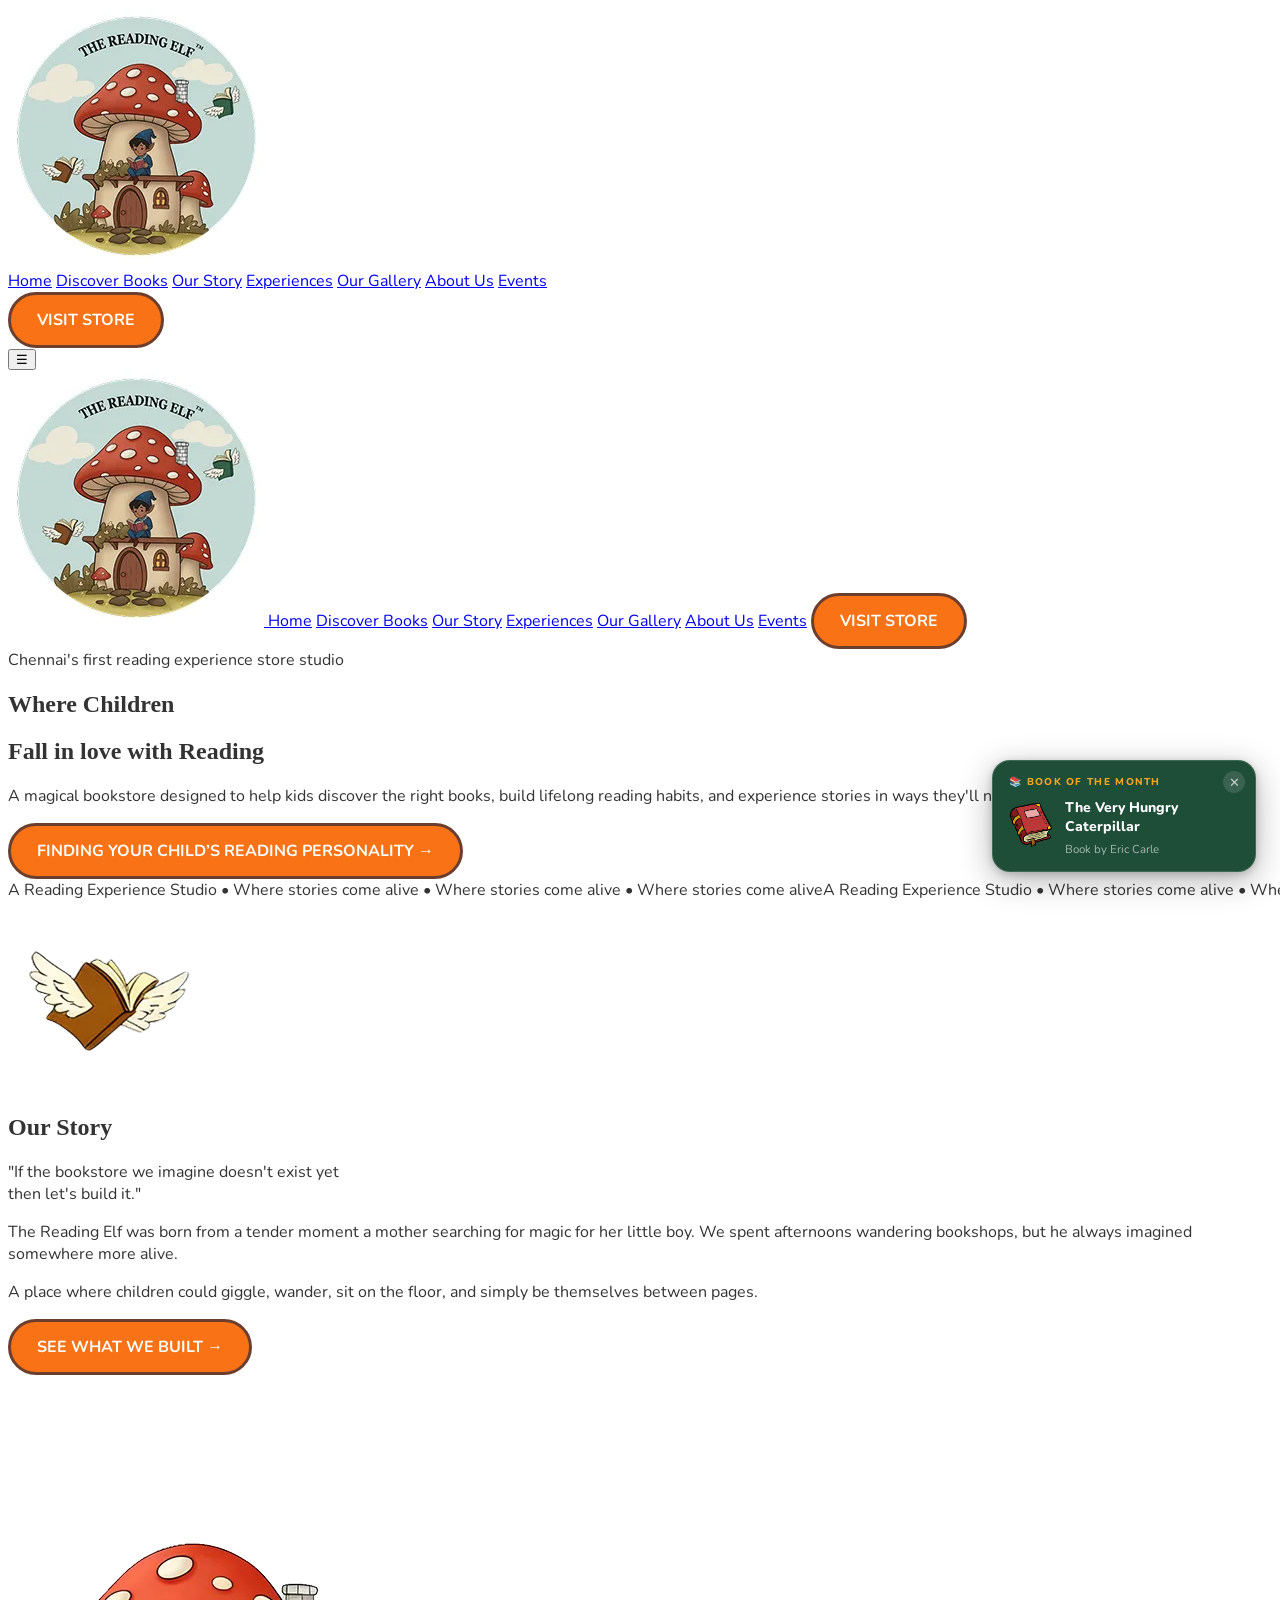
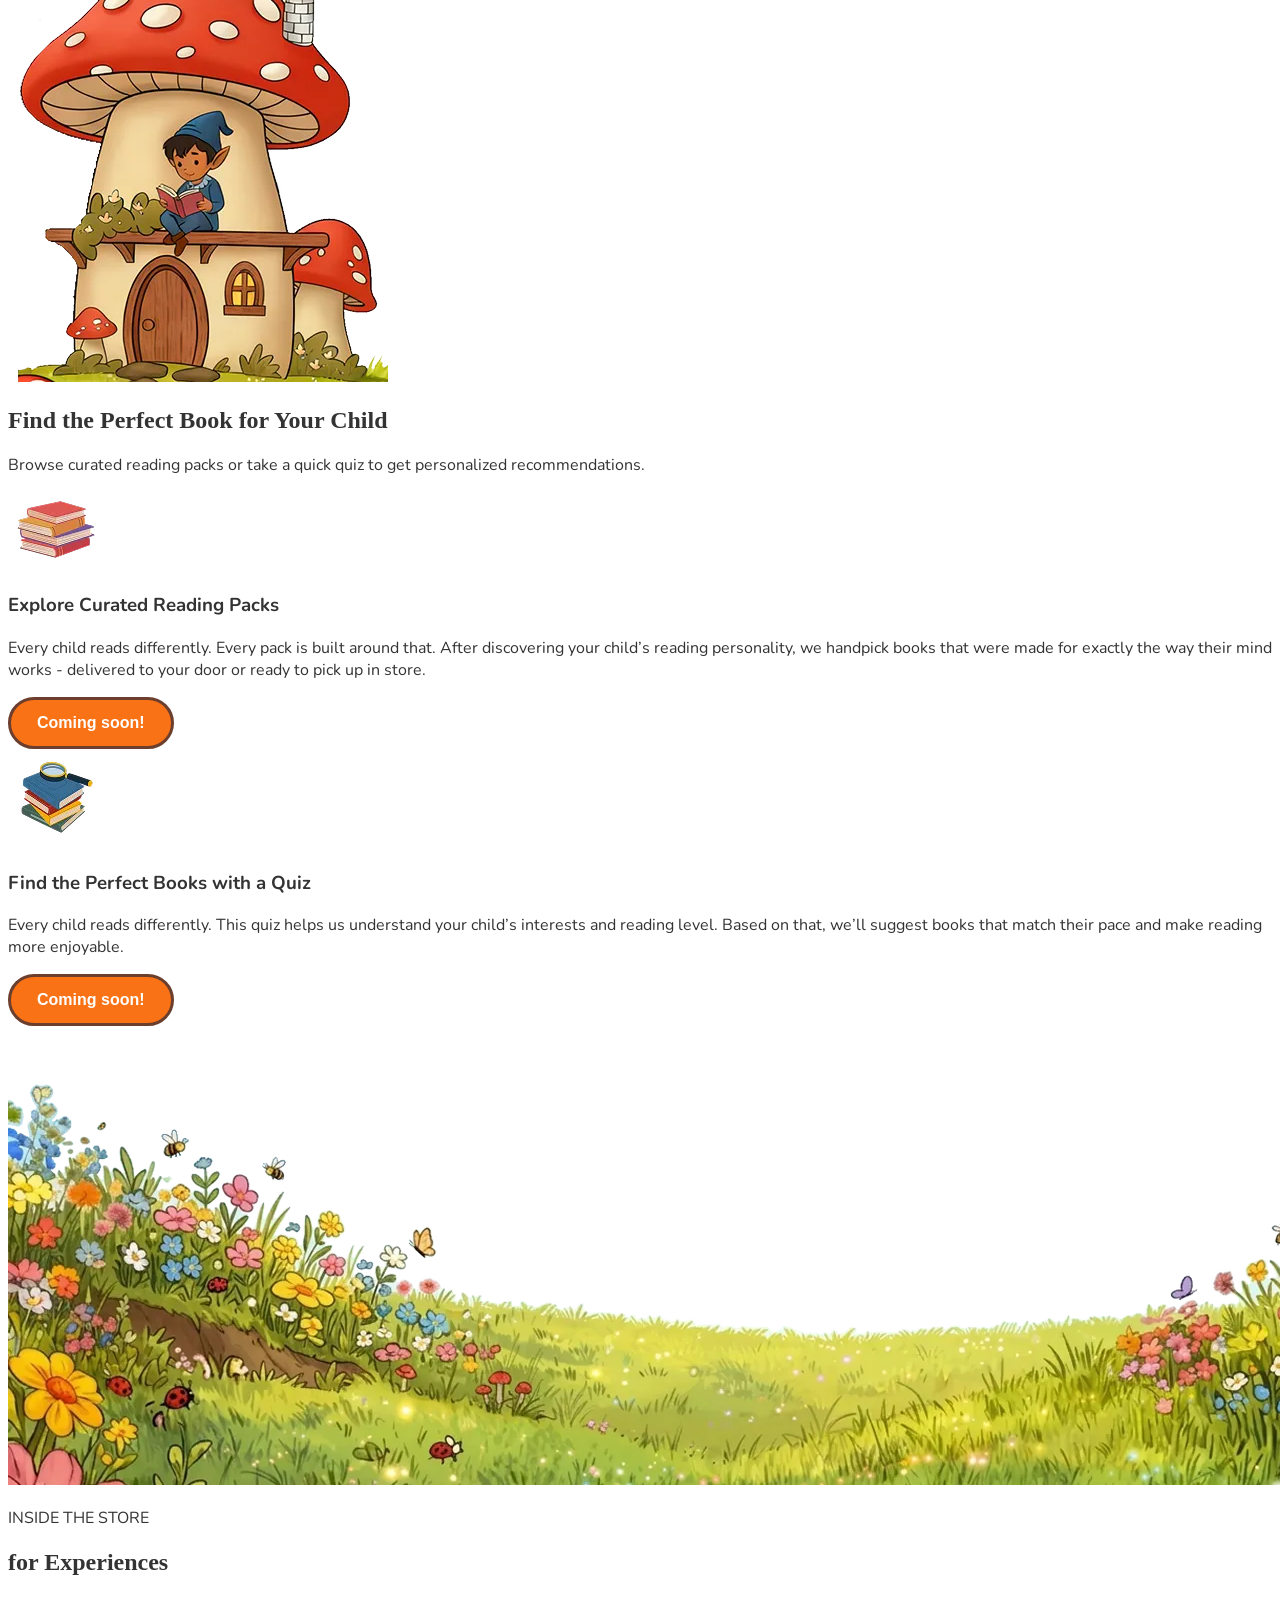
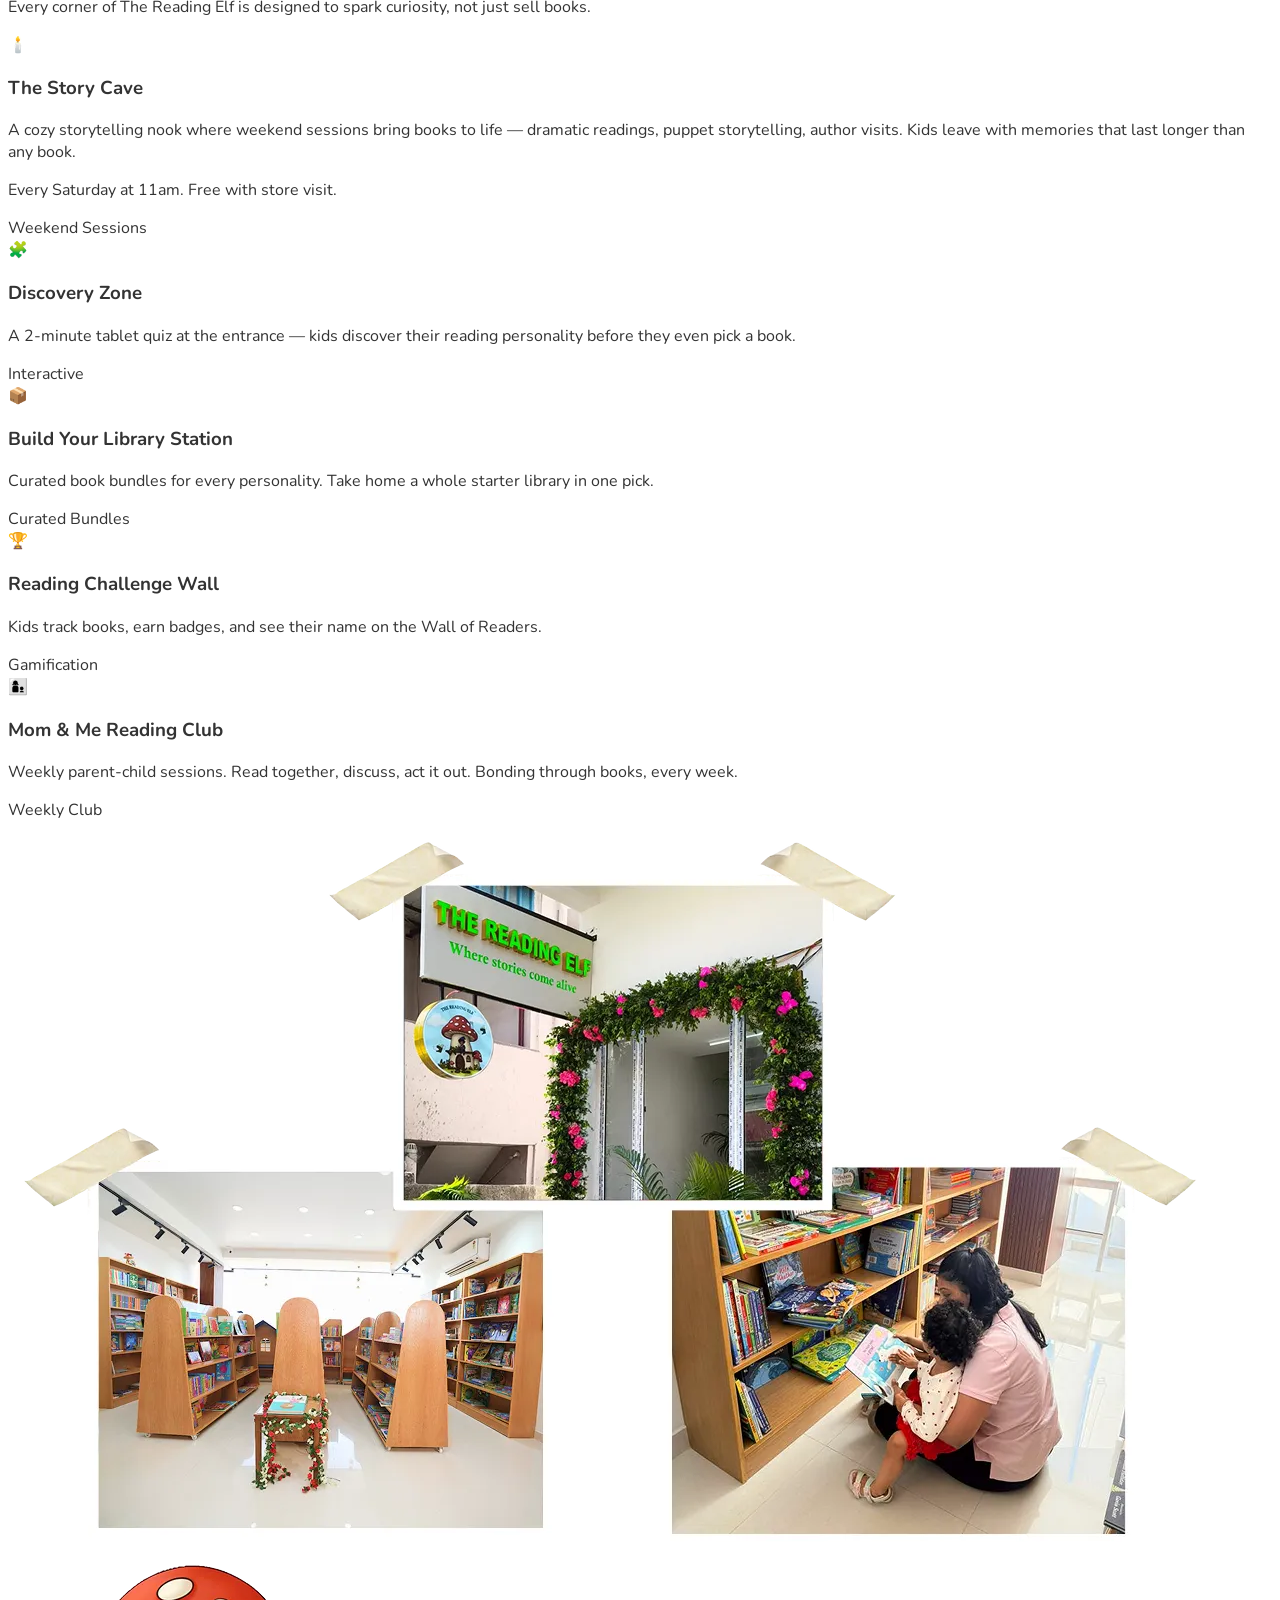
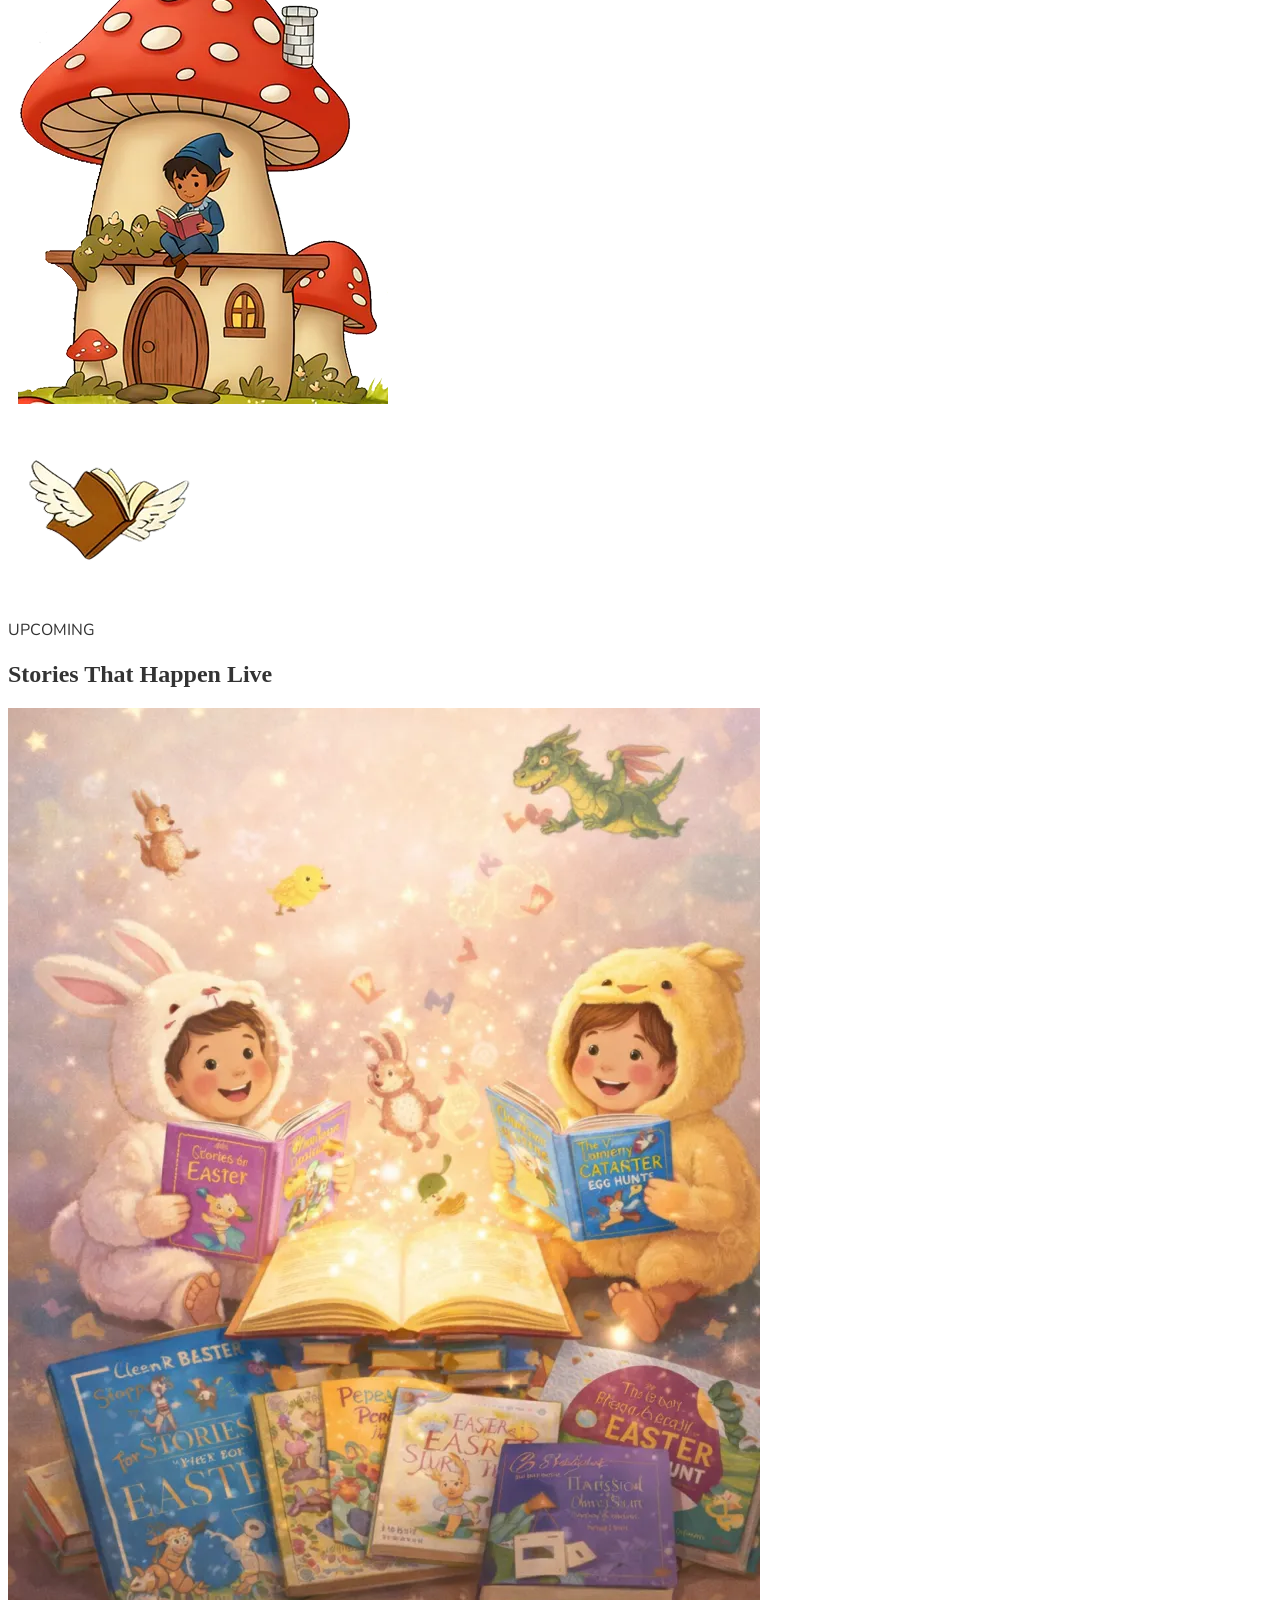
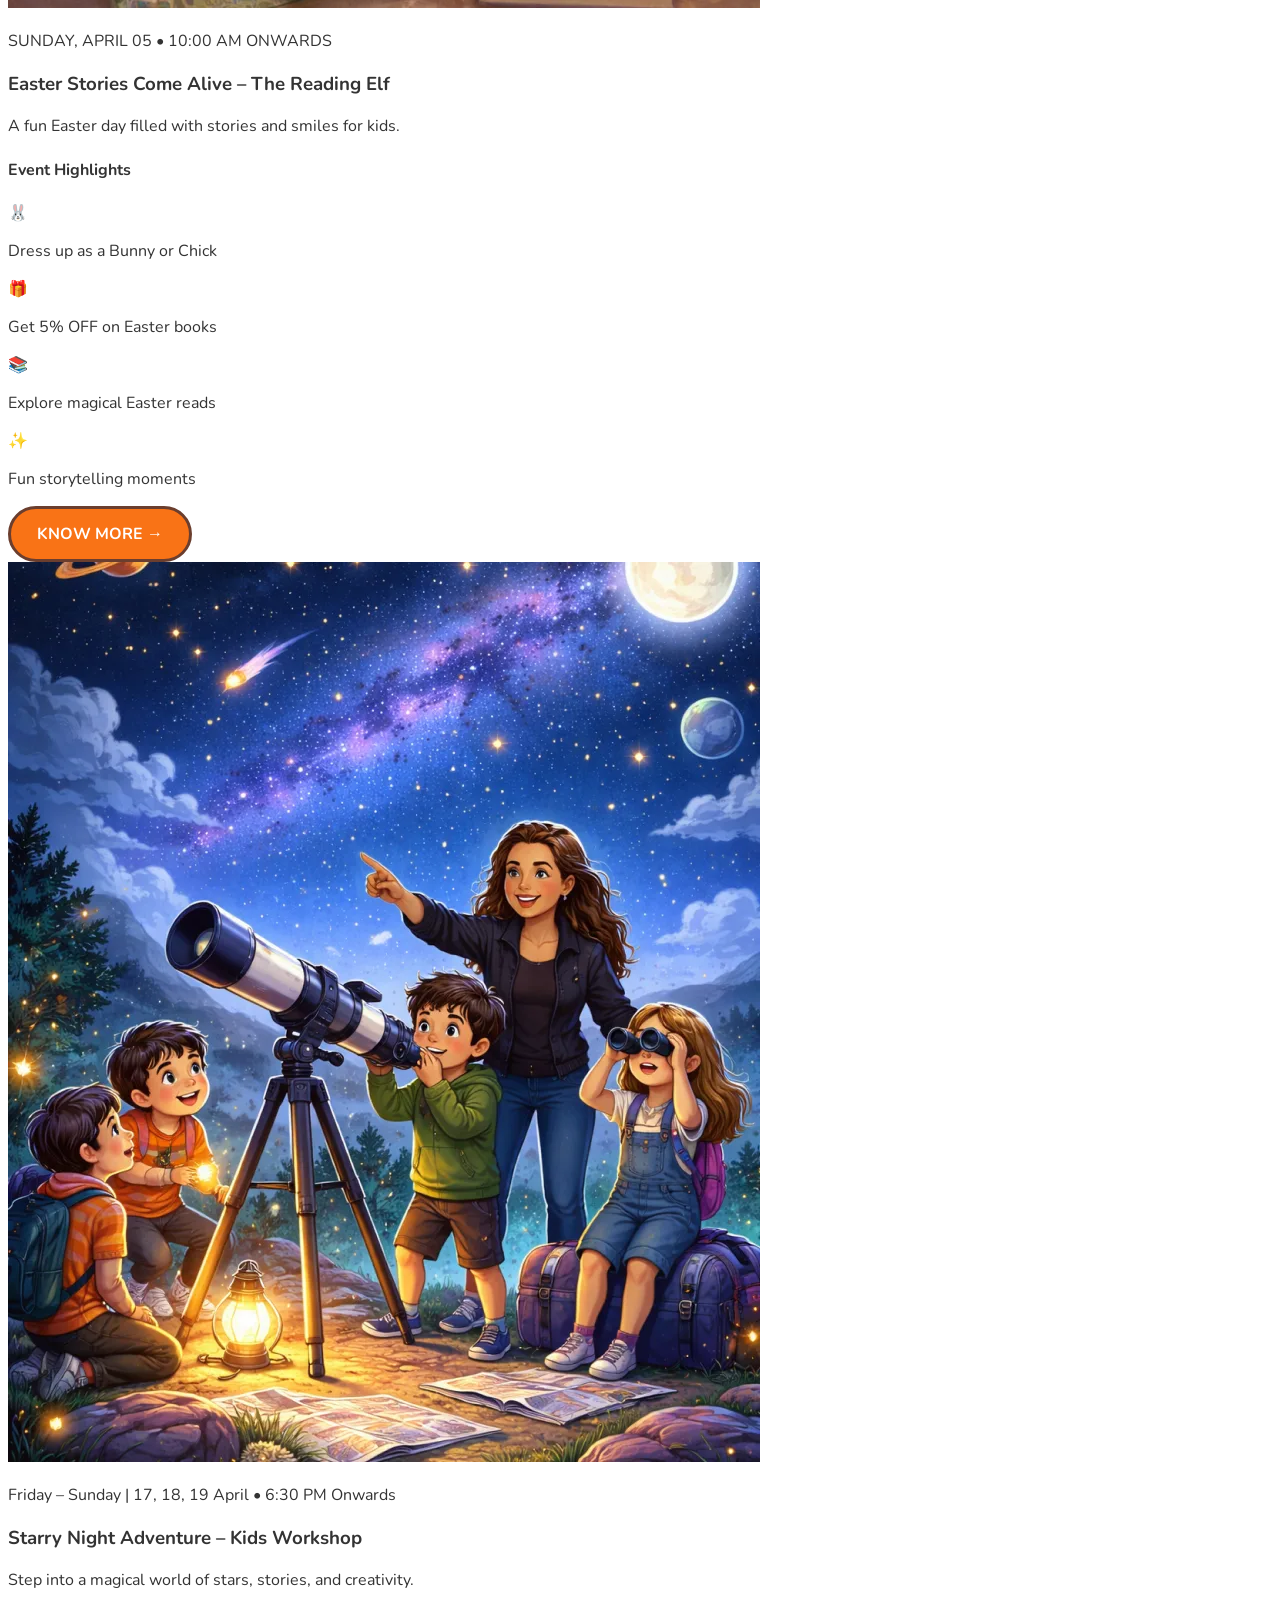
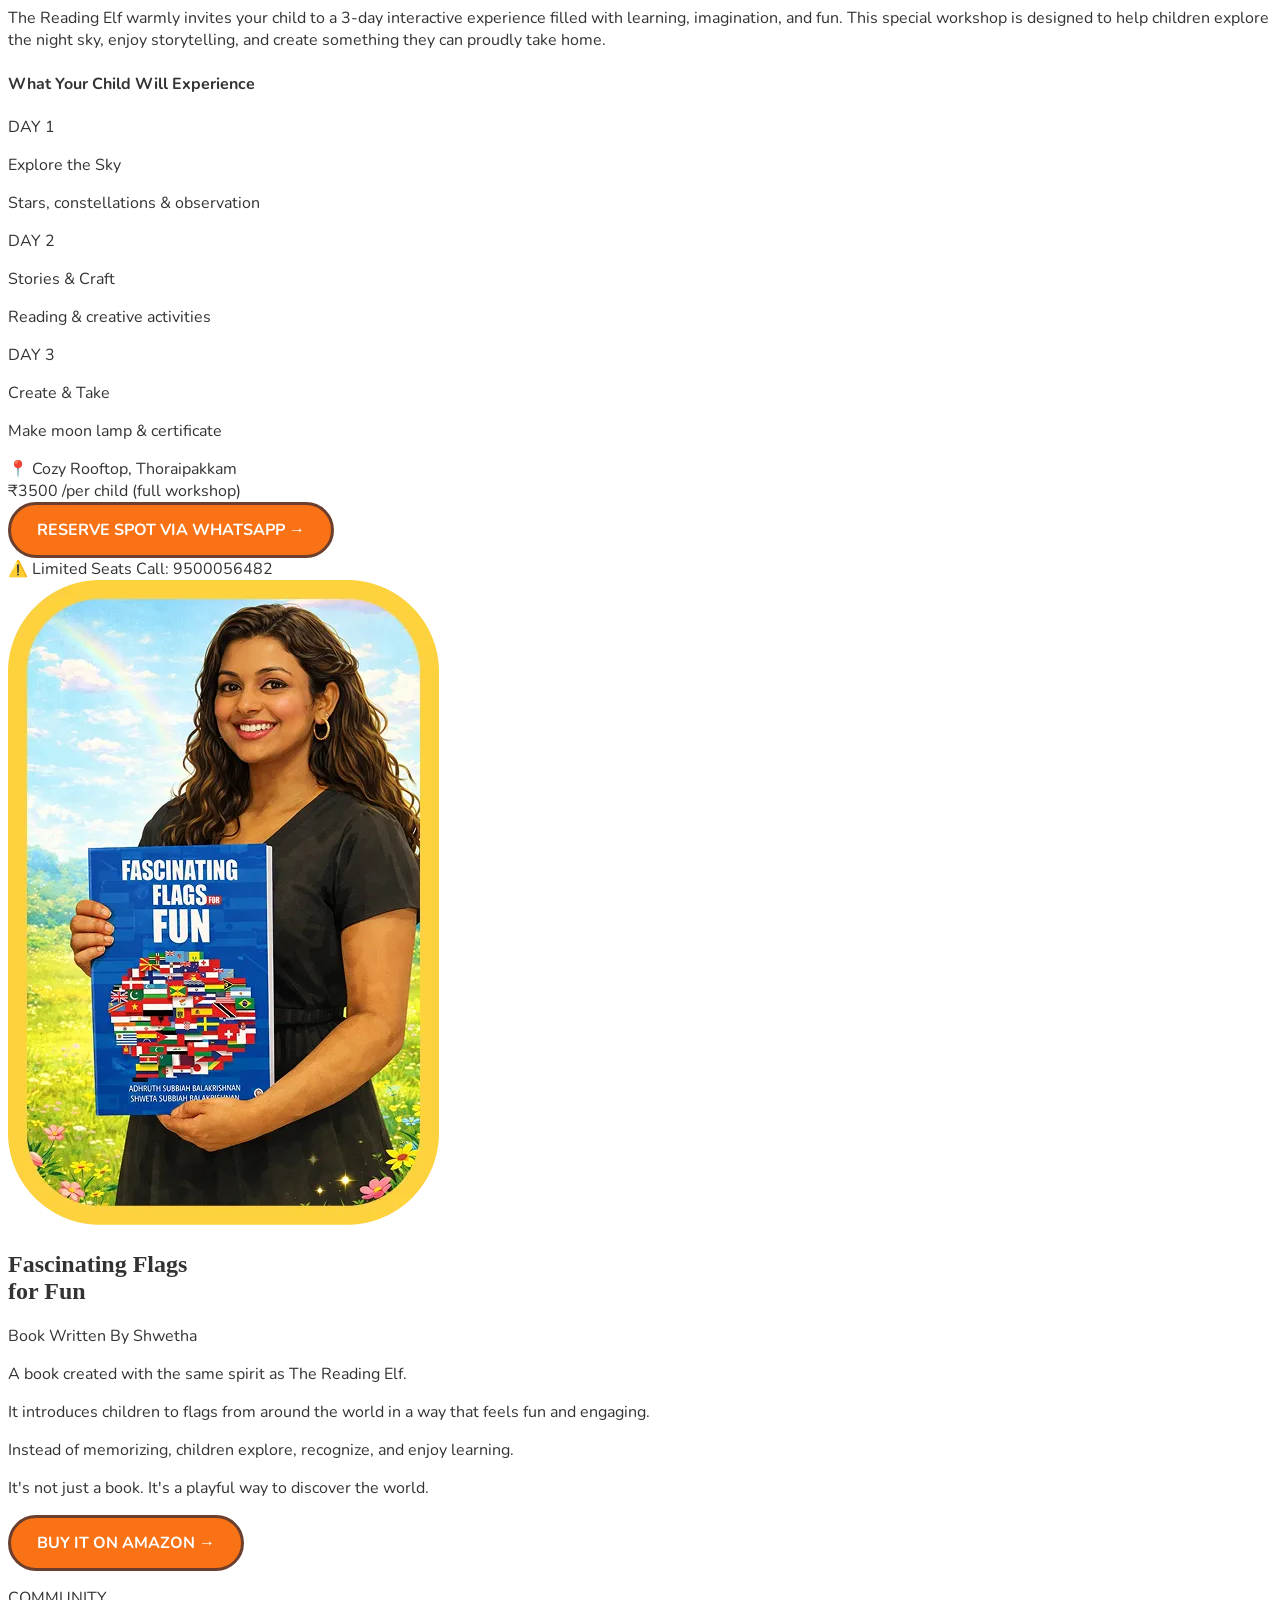
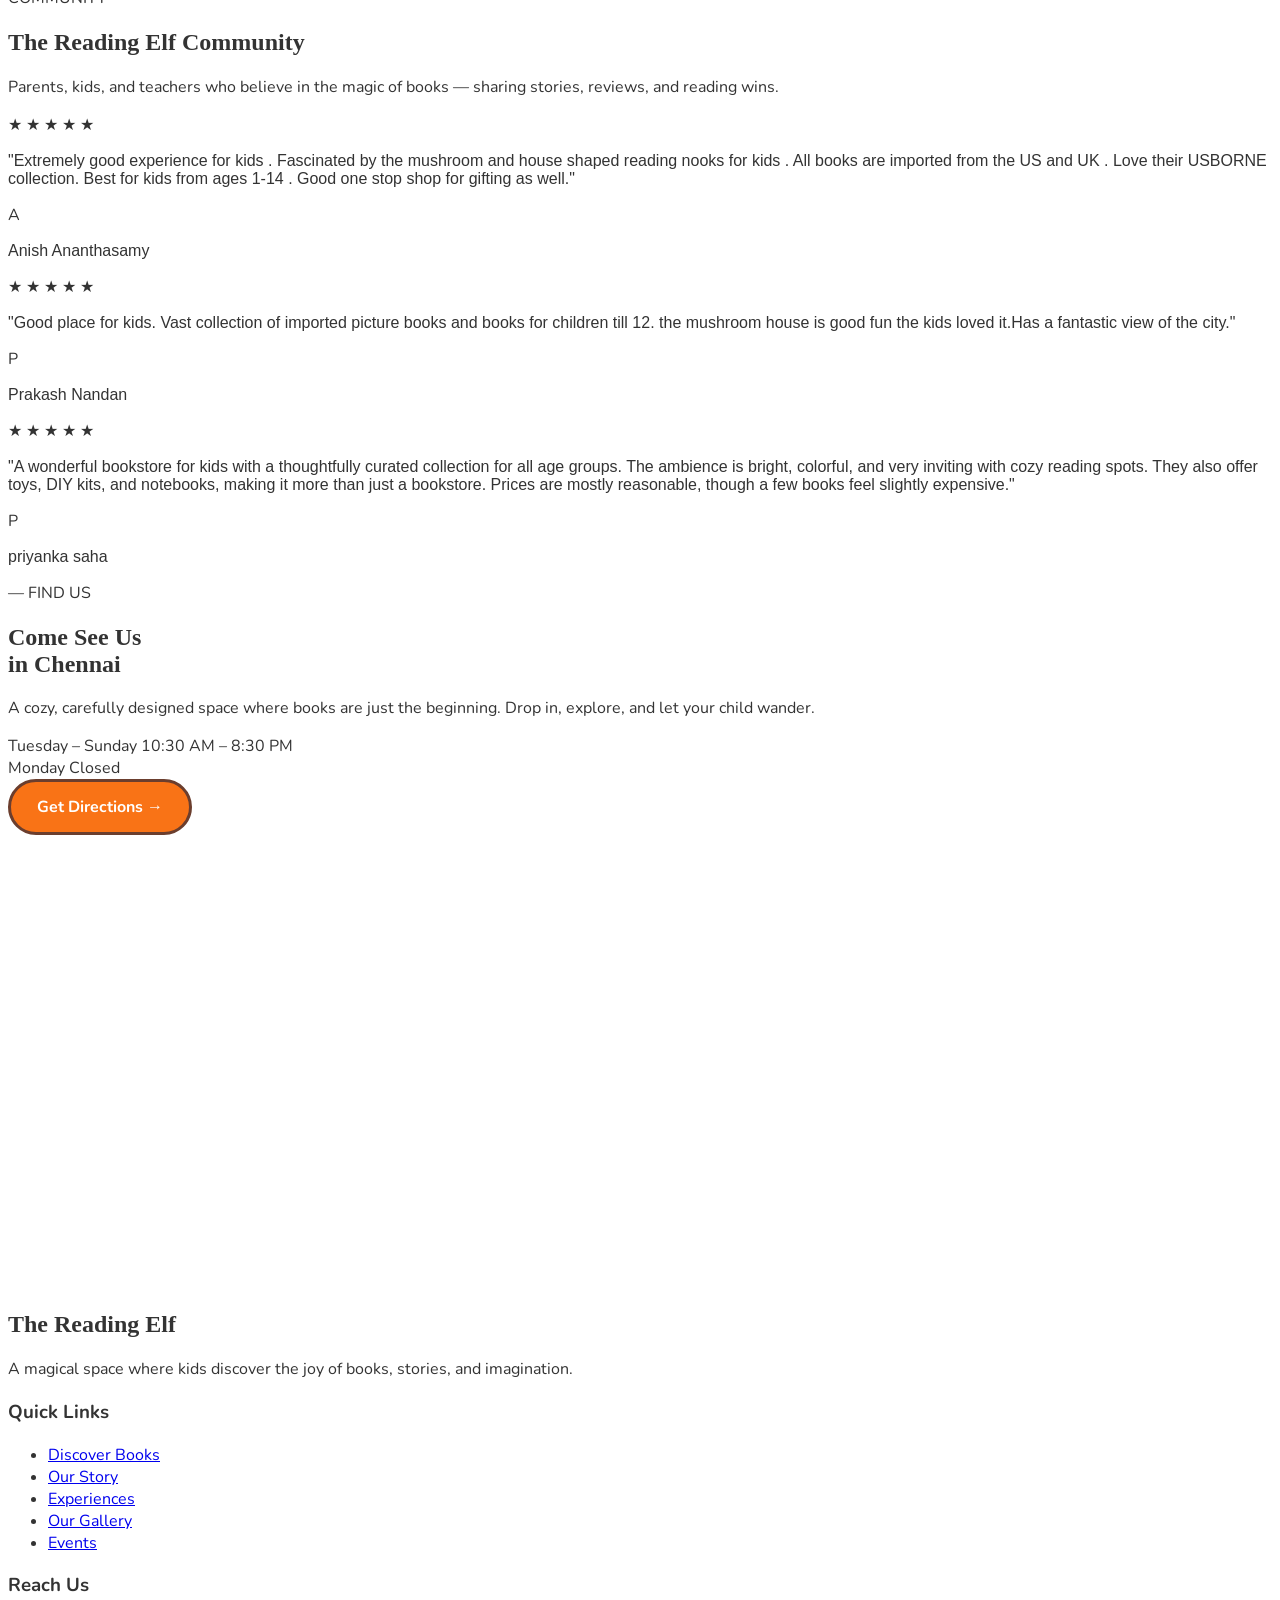
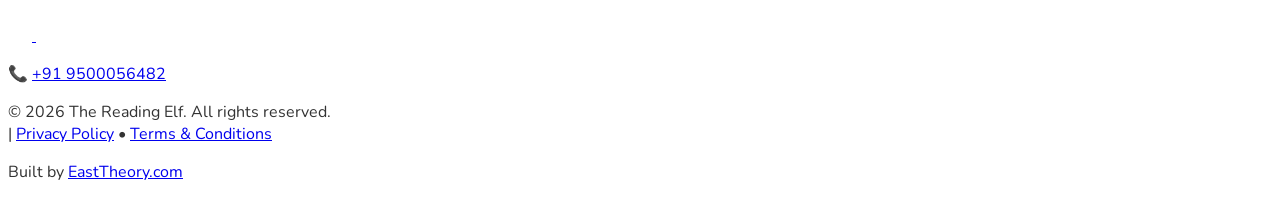
==== index.html @ 02001a73 "easter event added" ====
<!DOCTYPE html>
<html lang="en">

<head>
    <meta charset="UTF-8" />
    <meta name="viewport" content="width=device-width, initial-scale=1.0" />

    <title>The Reading Elf | Magical Children's Bookstore</title>

    <meta charset="UTF-8">
    <meta name="viewport" content="width=device-width, initial-scale=1.0">

    <meta name="description"
        content="The Reading Elf is a magical children's bookstore where kids explore stories, imagination, and creativity.">

    <meta name="keywords" content="kids books, children bookstore, kids reading space, story books">

    <meta name="author" content="The Reading Elf">

    <link rel="icon" href="/assets/images/logo.webp">

    <!-- Tailwind CDN -->
    <script src="https://cdn.tailwindcss.com"></script>
    <link rel="stylesheet" href="./css/style.css">

    <!-- Shared header/footer component -->
    <script src="./js/components.js" defer></script>

    <link rel="preconnect" href="https://fonts.googleapis.com">
    <link rel="preconnect" href="https://fonts.gstatic.com" crossorigin>

    <link href="https://fonts.googleapis.com/css2?family=Nunito:wght@300;400;500;600;700;800&display=swap"
        rel="stylesheet">
</head>

<body class="bg-white text-gray-800">

    <!-- Shared Header (injected by js/components.js) -->
    <div id="site-header"></div>

    <main>

        <section id="hero"
            class="relative bg-[url('/assets/images/banner.webp')] bg-cover bg-center min-h-[100dvh] flex items-center">

            <div class="max-w-4xl mx-auto px-6 text-center">

                <!-- Top Badge -->
                <div class="inline-block bg-[#008BED] text-white p-[8px_16px] rounded-full text-[16px] italic mb-6">
                    Chennai's first reading experience store studio
                </div>

                <!-- Main Heading -->
                <h1 class="text-4xl md:text-6xl font-bold text-[#6B3E2E] leading-tight mb-4">
                    Where Children
                </h1>

                <h2 class="text-3xl md:text-5xl font-bold text-orange-500 mb-6">
                    Fall in love with Reading
                </h2>

                <!-- Description -->
                <p class="text-[#333] max-w-3xl mx-auto text-[14px] md:text-[20px] font-normal mb-10">
                    A magical bookstore designed to help kids discover the right books,
                    build lifelong reading habits, and experience stories in ways they'll
                    never forget.
                </p>

                <!-- CTA Button -->
                <a href="#book" class="btn-primary">
                    FINDING YOUR CHILD’S READING PERSONALITY →
                </a>

            </div>

            <!-- Bottom Bar -->
            <div class="absolute bottom-6 left-0 w-full bg-[#7B3F00]/80 overflow-hidden py-4">

                <div class="flex whitespace-nowrap animate-marquee gap-8 text-white text-sm md:text-base">

                    <div class="flex items-center gap-6">
                        <span>A Reading Experience Studio</span>
                        <span>•</span>
                        <span>Where stories come alive</span>
                        <span>•</span>
                        <span>Where stories come alive</span>
                        <span>•</span>
                        <span>Where stories come alive</span>
                    </div>

                    <!-- Duplicate for seamless loop -->
                    <div class="flex items-center gap-6">
                        <span>A Reading Experience Studio</span>
                        <span>•</span>
                        <span>Where stories come alive</span>
                        <span>•</span>
                        <span>Where stories come alive</span>
                        <span>•</span>
                        <span>Where stories come alive</span>
                    </div>
                    <!-- Duplicate for seamless loop -->
                    <div class="flex items-center gap-6">
                        <span>A Reading Experience Studio</span>
                        <span>•</span>
                        <span>Where stories come alive</span>
                        <span>•</span>
                        <span>Where stories come alive</span>
                        <span>•</span>
                        <span>Where stories come alive</span>
                    </div>
                    <!-- Duplicate for seamless loop -->
                    <div class="flex items-center gap-6">
                        <span>A Reading Experience Studio</span>
                        <span>•</span>
                        <span>Where stories come alive</span>
                        <span>•</span>
                        <span>Where stories come alive</span>
                        <span>•</span>
                        <span>Where stories come alive</span>
                    </div>

                </div>

            </div>

        </section>

        <section id="story" class="w-full">

            <div class="flex flex-col md:flex-row w-full min-h-[650px]">

                <!-- LEFT SIDE -->
                <div class="md:w-[60%] bg-[#FEFFE0] py-16 md:py-28">

                    <div class="max-w-7xl mx-auto px-6 md:px-24 lg:px-24">

                        <div class="max-w-[720px] text-center md:text-left">

                            <!-- Title -->
                            <div class="flex items-center justify-center md:justify-start gap-3 mb-6 relative">

                                <img src="/assets/images/book.webp" alt="Decorative open book"
                                    class="absolute -top-16 left-1/2 -translate-x-1/2 md:left-0 md:-translate-x-10 w-16 md:w-24">

                                <h2 class="text-3xl md:text-5xl lg:text-[60px] font-bold text-[#6B3E2E]">
                                    Our Story
                                </h2>

                            </div>

                            <!-- Quote -->
                            <p class="italic text-gray-700 mb-6 text-lg md:text-xl lg:text-2xl">
                                "If the bookstore we imagine doesn't exist yet <br>
                                <span class="text-green-700">then let's build it."</span>
                            </p>

                            <!-- Paragraph -->
                            <p class="text-[#333333] mb-6 leading-relaxed text-base md:text-lg lg:text-xl">
                                The Reading Elf was born from a tender moment a mother
                                searching for magic for her little boy. We spent afternoons
                                wandering bookshops, but he always imagined somewhere
                                more alive.
                            </p>

                            <p class="text-[#333333] mb-10 leading-relaxed text-base md:text-lg lg:text-xl">
                                A place where children could giggle, wander, sit on the
                                floor, and simply be themselves between pages.
                            </p>

                            <a href="#gallery" class="btn-primary">
                                SEE WHAT WE BUILT →
                            </a>

                        </div>

                    </div>

                </div>


                <!-- RIGHT SIDE -->
                <div class="md:w-[40%] bg-[#C8452E] relative flex items-center justify-center py-20 md:py-0">

                    <!-- Image Card -->
                    <div class="md:absolute md:-left-24 z-[2]">

                        <!-- <div class=" rounded-[30px]">

                            <img src="/assets/images/story.webp" alt="Mother and child reading a storybook together"
                                class="rounded-[25px] w-[260px] sm:w-[300px] md:w-[340px] object-cover">

                        </div> -->

                        <!-- <div class="rounded-[30px] overflow-hidden w-[260px] sm:w-[300px] md:w-[340px]">
                            <iframe class="rounded-[25px] w-full h-[460px]"
                                src="https://www.youtube.com/embed/rNrnBXXcFXw" allowfullscreen>
                            </iframe>
                        </div> -->
                        <div class="rounded-[30px] flex justify-center overflow-hidden">
                            <iframe
                                class="rounded-[25px] w-[260px] h-[460px] sm:w-[300px] sm:h-[533px] md:w-[340px] md:h-[604px]"
                                src="https://www.youtube.com/embed/rNrnBXXcFXw?autoplay=1&mute=1&loop=1&playlist=rNrnBXXcFXw&controls=0&modestbranding=1&rel=0&playsinline=1"
                                title="Magical Visitor Changed This Child’s Life | The Reading Elf" frameborder="0"
                                allow="autoplay; encrypted-media" allowfullscreen>
                            </iframe>
                        </div>

                    </div>


                    <!-- Mushroom -->
                    <div class="absolute right-0 bottom-0 w-[150px] md:w-[220px] z-[1]">

                        <img src="/assets/images/mushroom.webp" alt="Decorative red mushroom" class="w-full">

                    </div>

                </div>

            </div>

        </section>
        <section id="book" class="bg-[#2F6B4F] py-16 md:py-20 relative overflow-hidden">

            <!-- Heading -->
            <div class="text-center mb-12 md:mb-20 px-4">
                <h2 class="text-white text-3xl md:text-5xl lg:text-[60px] font-normal leading-tight">
                    Find the Perfect Book for Your Child
                </h2>

                <p class="text-white text-base md:text-xl lg:text-[24px] mt-4 max-w-3xl mx-auto">
                    Browse curated reading packs or take a quick quiz to get personalized
                    recommendations.
                </p>
            </div>




            <!-- Main Content -->
            <div class="max-w-7xl mx-auto px-4 relative z-[2]">



                <!-- ===== SECTION: Home ===== -->
                <div id="section-home" class="section active max-w-4xl mx-auto">

                    <div class="grid grid-cols-1 md:grid-cols-2 gap-6">

                        <!-- Card 1 -->
                        <div
                            class="bg-[#F3E8D0] rounded-[28px] p-6 md:px-8 md:py-12 shadow-sm text-center md:text-left">

                            <img src="./assets/images/book-1.webp" alt="Curated reading packs illustration"
                                class="w-[80px] h-[80px] md:w-[96px] md:h-[96px] mx-auto md:mx-0 mb-4 object-contain" />

                            <h3 class="text-lg md:text-xl font-semibold text-gray-800 mb-3">
                                Explore Curated Reading Packs
                            </h3>

                            <p class="text-gray-600 text-sm md:text-base mb-6">
                                Every child reads differently. Every pack is built around that.
                                After discovering your child’s reading personality, we handpick books that were made for
                                exactly the way their mind works -
                                delivered to your door or ready to pick up in store.
                            </p>
                            <button class="btn-primary w-full md:w-auto">
                                Coming soon!
                            </button>
                            <!-- <button class="btn-primary w-full md:w-auto"
                                onclick="showSection('section-packs'); event.stopPropagation()">
                                EXPLORE PACKS →
                            </button> -->

                        </div>

                        <!-- Card 2 -->
                        <div
                            class="bg-[#F3E8D0] rounded-[28px] p-6 md:px-8 md:py-12 shadow-sm text-center md:text-left">

                            <img src="./assets/images/book-2.webp" alt="Find the perfect book quiz illustration"
                                class="w-[80px] h-[80px] md:w-[96px] md:h-[96px] mx-auto md:mx-0 mb-4 object-contain" />

                            <h3 class="text-lg md:text-xl font-semibold text-gray-800 mb-3">
                                Find the Perfect Books with a Quiz
                            </h3>

                            <p class="text-gray-600 text-sm md:text-base mb-6">
                                Every child reads differently. This quiz helps us understand your child’s interests and
                                reading level. Based on that, we’ll suggest books that match their pace and make reading
                                more enjoyable.
                            </p>

                            <button class="btn-primary w-full md:w-auto" onclick="; event.stopPropagation()">
                                Coming soon!
                            </button>

                        </div>

                    </div>
                </div>

                <!-- ===== SECTION: Reading Packs ===== -->
                <div id="section-packs" class="section">

                    <button class="btn-back mb-6" onclick="showSection('section-home')">← Back</button>

                    <div class="grid grid-cols-1 sm:grid-cols-2 lg:grid-cols-4 gap-6">

                        <!-- Explorer -->
                        <div class="pack-card explorer-card shadow-sm card-hover">
                            <div class="text-4xl mb-3">🌍</div>
                            <h3 class="font-extrabold text-gray-800 text-base mb-1">Explorer Pack</h3>
                            <p class="text-xs text-gray-500 mb-3">For curious kids who love discovery</p>
                            <div class="flex items-center gap-1 text-xs text-gray-500 mb-1">👤 Age: 6–9 &nbsp;·&nbsp; 6
                                books</div>
                            <div class="flex flex-wrap gap-1 my-3 text-lg">🏔️🌿💧🌸🦁📖</div>
                            <p class="font-extrabold text-gray-800 text-lg mb-3">₹999<span
                                    class="text-xs font-normal text-gray-400">/month</span></p>
                            <button class="btn-primary w-full text-sm">Coming Soon!</button>
                        </div>

                        <!-- Dreamer -->
                        <div class="pack-card dreamer-card shadow-sm card-hover">
                            <div class="text-4xl mb-3">🧚</div>
                            <h3 class="font-extrabold text-gray-800 text-base mb-1">Dreamer Pack</h3>
                            <p class="text-xs text-gray-500 mb-3">Fantasy and imagination stories</p>
                            <div class="flex items-center gap-1 text-xs text-gray-500 mb-1">👤 Age: 5–8 &nbsp;·&nbsp; 6
                                books</div>
                            <div class="flex flex-wrap gap-1 my-3 text-lg">🌙⭐🦋✨🌈🎠</div>
                            <p class="font-extrabold text-gray-800 text-lg mb-3">₹999<span
                                    class="text-xs font-normal text-gray-400">/month</span></p>
                            <button class="btn-primary w-full text-sm">Coming Soon!</button>
                        </div>

                        <!-- Adventure -->
                        <div class="pack-card adventure-card shadow-sm card-hover">
                            <div class="text-4xl mb-3">🗺️</div>
                            <h3 class="font-extrabold text-gray-800 text-base mb-1">Adventure Pack</h3>
                            <p class="text-xs text-gray-500 mb-3">Action and exciting journeys</p>
                            <div class="flex items-center gap-1 text-xs text-gray-500 mb-1">👤 Age: 7–10 &nbsp;·&nbsp; 6
                                books</div>
                            <div class="flex flex-wrap gap-1 my-3 text-lg">⛵🧭🏹🦅🌋🏆</div>
                            <p class="font-extrabold text-gray-800 text-lg mb-3">₹999<span
                                    class="text-xs font-normal text-gray-400">/month</span></p>
                            <button class="btn-primary w-full text-sm">Coming Soon!</button>
                        </div>

                        <!-- Thinker -->
                        <div class="pack-card thinker-card shadow-sm card-hover">
                            <div class="text-4xl mb-3">🧠</div>
                            <h3 class="font-extrabold text-gray-800 text-base mb-1">Thinker Pack</h3>
                            <p class="text-xs text-gray-500 mb-3">Science and knowledge books</p>
                            <div class="flex items-center gap-1 text-xs text-gray-500 mb-1">👤 Age: 8–12 &nbsp;·&nbsp; 5
                                books</div>
                            <div class="flex flex-wrap gap-1 my-3 text-lg">🔬🚀🧪💡🔭📊</div>
                            <p class="font-extrabold text-gray-800 text-lg mb-3">₹999<span
                                    class="text-xs font-normal text-gray-400">/month</span></p>
                            <button class="btn-primary w-full text-sm">Coming Soon!</button>
                        </div>

                    </div>
                </div>

                <!-- ===== SECTION: Quiz ===== -->
                <div id="section-quiz" class="section ">
                    <button class="btn-back mb-4" id="quiz-back-btn" onclick="quizBack()">← Back</button>

                    <div class="bg-[#F3E8D0] rounded-2xl p-8  shadow-sm">

                        <!-- Progress Bar -->
                        <div class="flex mb-5" id="quiz-progress">
                            <div class="progress-seg">
                                <div class="progress-seg-fill" id="prog-0"></div>
                            </div>
                            <div class="progress-seg">
                                <div class="progress-seg-fill" id="prog-1"></div>
                            </div>
                            <div class="progress-seg">
                                <div class="progress-seg-fill" id="prog-2"></div>
                            </div>
                            <div class="progress-seg">
                                <div class="progress-seg-fill" id="prog-3"></div>
                            </div>
                        </div>

                        <p class="text-xs text-gray-400 mb-1" id="quiz-counter">Question 1 of 4</p>
                        <h2 class="text-lg font-extrabold text-gray-800 mb-5" id="quiz-question">What does your child
                            enjoy most?</h2>

                        <div class="grid grid-cols-2 gap-3" id="quiz-options">
                            <!-- Options rendered by JS -->
                        </div>
                    </div>
                </div>

                <!-- ===== SECTION: Result ===== -->
                <div id="section-result" class="section">
                    <button class="btn-back mb-4" onclick="showSection('section-home')">← Back</button>

                    <div class="bg-white rounded-2xl p-8 max-w-md mx-auto shadow-sm text-center">
                        <div class="text-5xl mb-2">🎉</div>
                        <h2 class="font-extrabold text-gray-700 text-base mb-5">Recommended Reading Pack</h2>

                        <div class="result-pack mb-5" id="result-pack-card">
                            <div class="text-5xl mb-3" id="result-emoji">🌍</div>
                            <h3 class="font-extrabold text-gray-800 text-xl mb-1" id="result-name">Explorer Pack</h3>
                            <p class="text-sm text-gray-500 mb-4" id="result-desc">For curious kids who love discovery
                            </p>
                            <div class="flex flex-wrap justify-center gap-1 my-3 text-xl" id="result-books">
                                🏔️🌿💧🌸🦁📖</div>
                            <p class="font-extrabold text-gray-800 text-xl mt-2">₹999<span
                                    class="text-xs font-normal text-gray-400">/month</span></p>
                        </div>

                        <button class="btn-primary w-full mb-3">Coming Soon!</button>
                        <button class="btn-back text-sm" onclick="startQuiz()">Retake Quiz</button>
                    </div>
                </div>

            </div>



            <div class="absolute left-0 right-0 bottom-0 h-[357px] w-full z-[1]">
                <img src="./assets/images/book-bg.webp" alt="Bookshelf background"
                    class="w-full h-[357px] object-cover" />

            </div>

        </section>

        <section class="px-6 py-16 bg-[#FEFFE0]" id="experience">
            <div class="max-w-7xl mx-auto ">
                <!-- Title -->
                <div class="mb-12 text-center">
                    <p class="text-xs tracking-widest text-green-900 mb-3">INSIDE THE STORE</p>

                    <h2 class="text-5xl font-semibold text-green-900 leading-tight">
                        <h2 class="text-3xl md:text-5xl font-semibold text-green-900 leading-tight">
                            for <span class="text-orange-500 italic">Experiences</span>
                        </h2>

                        <p class="text-gray-600 mt-4 ">
                            Every corner of The Reading Elf is designed to spark curiosity,
                            not just sell books.
                        </p>
                </div>

                <!-- Cards Layout -->
                <div class="grid md:grid-cols-3 gap-6">

                    <!-- Big Left Card -->
                    <div
                        class="bg-[#2F6B4F] text-white rounded-2xl p-8 flex flex-col justify-between md:row-span-2 min-h-[420px]">
                        <div>
                            <div class="text-2xl mb-4">🕯️</div>

                            <h3 class="text-xl font-semibold mb-3">
                                The Story Cave
                            </h3>

                            <p class="text-sm text-gray-200 leading-relaxed">
                                A cozy storytelling nook where weekend sessions bring books to life
                                — dramatic readings, puppet storytelling, author visits. Kids leave
                                with memories that last longer than any book.
                            </p>

                            <p class="text-xs mt-4 text-gray-300">
                                Every Saturday at 11am. Free with store visit.
                            </p>
                        </div>

                        <span class="bg-green-800 px-4 py-1 text-xs rounded-full w-fit mt-6">
                            Weekend Sessions
                        </span>
                    </div>

                    <!-- Card 1 -->
                    <div class="bg-[#e6dcc9] rounded-2xl p-6">
                        <div class="text-xl mb-3">🧩</div>

                        <h3 class="text-lg font-semibold text-green-900 mb-2">
                            Discovery Zone
                        </h3>

                        <p class="text-sm text-gray-600 mb-4">
                            A 2-minute tablet quiz at the entrance — kids discover their
                            reading personality before they even pick a book.
                        </p>

                        <span class="bg-green-200 text-green-800 text-xs px-3 py-1 rounded-full">
                            Interactive
                        </span>
                    </div>

                    <!-- Card 2 -->
                    <div class="bg-[#dfe6e2] rounded-2xl p-6">
                        <div class="text-xl mb-3">📦</div>

                        <h3 class="text-lg font-semibold text-green-900 mb-2">
                            Build Your Library Station
                        </h3>

                        <p class="text-sm text-gray-600 mb-4">
                            Curated book bundles for every personality. Take home a whole
                            starter library in one pick.
                        </p>

                        <span class="bg-green-200 text-green-800 text-xs px-3 py-1 rounded-full">
                            Curated Bundles
                        </span>
                    </div>

                    <!-- Card 3 -->
                    <div class="bg-[#f3ead8] rounded-2xl p-6">
                        <div class="text-xl mb-3">🏆</div>

                        <h3 class="text-lg font-semibold text-green-900 mb-2">
                            Reading Challenge Wall
                        </h3>

                        <p class="text-sm text-gray-600 mb-4">
                            Kids track books, earn badges, and see their name on the Wall
                            of Readers.
                        </p>

                        <span class="bg-orange-200 text-orange-700 text-xs px-3 py-1 rounded-full">
                            Gamification
                        </span>
                    </div>

                    <!-- Card 4 -->
                    <div class="bg-[#c97f2a] text-white rounded-2xl p-6">
                        <div class="text-xl mb-3">👩‍👦</div>

                        <h3 class="text-lg font-semibold mb-2">
                            Mom & Me Reading Club
                        </h3>

                        <p class="text-sm text-orange-100 mb-4">
                            Weekly parent-child sessions. Read together, discuss,
                            act it out. Bonding through books, every week.
                        </p>

                        <span class="bg-orange-200 text-orange-800 text-xs px-3 py-1 rounded-full">
                            Weekly Club
                        </span>
                    </div>

                </div>
            </div>



        </section>
        <section class="px-6 py-24 bg-[#2F6B4F] flex justify-center items-center relative" id="gallery">
            <div class="relative z-[3]">
                <img src="./assets/images/gallery.webp" alt="Store interior gallery view">
            </div>
            <div class="absolute right-10 bottom-0 hidden md:block">
                <img src="./assets/images/mushroom.webp" alt="Decorative red mushroom">
            </div>
            <div class="absolute left-10 top-0">
                <img src="./assets/images/book.webp" alt="Decorative open book">
            </div>

        </section>
        <section class=" px-6 py-16 bg-[#FEFFE0] " id="events">
            <div class="max-w-7xl mx-auto">

                <!-- Header -->
                <div class="flex justify-center items-end mb-10 flex-wrap gap-4">

                    <div class="text-center">
                        <p class="text-xs tracking-widest text-green-900 mb-3">UPCOMING</p>

                        <h2 class="text-4xl md:text-5xl font-semibold text-green-900 leading-tight">
                            Stories That Happen Live
                        </h2>
                    </div>

                </div>


                <!-- Cards -->
                <div class="flex flex-col items-center gap-12">

                    <!-- EASTER EVENT CARD -->
                    <div class="max-w-6xl w-full bg-white rounded-2xl shadow-xl overflow-hidden grid md:grid-cols-2">

                        <!-- Left Image (Placeholder) -->
                        <div class="h-[280px] md:h-auto overflow-hidden  flex items-center justify-center">
                            <div class="text-center ">
                                <img src="./assets/images/easter.webp" alt="Easter event image">
                            </div>
                        </div>

                        <!-- Content -->
                        <div class="p-6 md:p-12 flex flex-col justify-center text-center md:text-left">

                            <p class="text-xs font-bold text-orange-500 mb-3 uppercase tracking-widest">
                                SUNDAY, APRIL 05 • 10:00 AM ONWARDS
                            </p>

                            <h3 class="text-2xl md:text-3xl font-semibold text-green-900 mb-4">
                                Easter Stories Come Alive – <span class="text-orange-500 italic">The Reading Elf</span>
                            </h3>

                            <div class="text-gray-600 text-sm mb-6 space-y-3 leading-relaxed">
                                <p>A fun Easter day filled with stories and smiles for kids.</p>
                            </div>

                            <!-- Experience Breakdown -->
                            <div class="space-y-4 mb-8">
                                <h4 class="text-xs font-bold text-gray-400 uppercase">Event Highlights</h4>
                                <div class="grid grid-cols-1 md:grid-cols-2 lg:grid-cols-4 gap-3 pb-4 ">
                                    <div
                                        class="min-w-[140px] md:min-w-0 flex-shrink-0 bg-[#F3E8D0] p-3 rounded-xl border border-gray-100 flex flex-col items-center text-center">
                                        <span class="text-2xl mb-2">🐰</span>
                                        <p class="text-green-900 font-semibold text-[10px] leading-tight">Dress up as a
                                            Bunny or Chick</p>
                                    </div>
                                    <div
                                        class="min-w-[140px] md:min-w-0 flex-shrink-0 bg-[#F3E8D0] p-3 rounded-xl border border-gray-100 flex flex-col items-center text-center">
                                        <span class="text-2xl mb-2">🎁</span>
                                        <p class="text-green-900 font-semibold text-[10px] leading-tight">Get 5% OFF on
                                            Easter books</p>
                                    </div>
                                    <div
                                        class="min-w-[140px] md:min-w-0 flex-shrink-0 bg-[#F3E8D0] p-3 rounded-xl border border-gray-100 flex flex-col items-center text-center">
                                        <span class="text-2xl mb-2">📚</span>
                                        <p class="text-green-900 font-semibold text-[10px] leading-tight">Explore
                                            magical
                                            Easter reads</p>
                                    </div>
                                    <div
                                        class="min-w-[140px] md:min-w-0 flex-shrink-0 bg-[#F3E8D0] p-3 rounded-xl border border-gray-100 flex flex-col items-center text-center">
                                        <span class="text-2xl mb-2">✨</span>
                                        <p class="text-green-900 font-semibold text-[10px] leading-tight">Fun
                                            storytelling moments</p>
                                    </div>
                                </div>
                            </div>

                            <!-- Footer Details -->
                            <div class="border-t border-gray-100 pt-6 space-y-4">
                                <div class="flex flex-col sm:flex-row items-center gap-4">
                                    <a href="https://wa.me/919500056482" target="_blank"
                                        class="btn-primary w-full sm:w-auto text-center py-3">
                                        KNOW MORE →
                                    </a>
                                </div>
                            </div>

                        </div>
                    </div>

                    <!-- BIG CARD -->
                    <div class="max-w-6xl w-full bg-white rounded-2xl shadow-xl overflow-hidden grid md:grid-cols-2">

                        <!-- Left Image -->
                        <div class="h-[280px] md:h-auto overflow-hidden">
                            <img src="./assets/images/left.webp" class="w-full h-full object-cover"
                                alt="Event thumbnail">
                        </div>

                        <!-- Content -->
                        <div class="p-6 md:p-12 flex flex-col justify-center text-center md:text-left">

                            <p class="text-xs font-bold text-orange-500 mb-3 uppercase tracking-widest">
                                Friday – Sunday | 17, 18, 19 April • 6:30 PM Onwards
                            </p>

                            <h3 class="text-2xl md:text-3xl font-semibold text-green-900 mb-4">
                                Starry Night Adventure – <span class="text-orange-500 italic">Kids Workshop</span>
                            </h3>

                            <div class="text-gray-600 text-sm mb-6 space-y-3 leading-relaxed">
                                <p>Step into a magical world of stars, stories, and creativity.</p>
                                <p>The Reading Elf warmly invites your child to a 3-day interactive experience filled
                                    with learning, imagination, and fun. This special workshop is designed to help
                                    children explore the night sky, enjoy storytelling, and create something they can
                                    proudly take home.</p>
                            </div>

                            <!-- Experience Breakdown -->
                            <div class="space-y-4 mb-8">
                                <h4 class="text-xs font-bold text-gray-400 uppercase">What Your Child Will Experience
                                </h4>
                                <div class="grid grid-cols-1 md:grid-cols-2 lg:grid-cols-3 gap-3 pb-4">
                                    <div
                                        class="min-w-[200px] md:min-w-0 flex-shrink-0 bg-[#F3E8D0] p-3 rounded-xl border border-gray-100">
                                        <p class="font-bold text-orange-700 text-[10px] mb-1">DAY 1</p>
                                        <p class="text-green-900 font-semibold text-xs mb-1">Explore the Sky</p>
                                        <p class="text-[10px] text-gray-600 leading-tight">Stars, constellations &
                                            observation</p>
                                    </div>
                                    <div
                                        class="min-w-[200px] md:min-w-0 flex-shrink-0 bg-[#F3E8D0] p-3 rounded-xl border border-gray-100">
                                        <p class="font-bold text-orange-700 text-[10px] mb-1">DAY 2</p>
                                        <p class="text-green-900 font-semibold text-xs mb-1">Stories & Craft</p>
                                        <p class="text-[10px] text-gray-600 leading-tight">Reading & creative activities
                                        </p>
                                    </div>
                                    <div
                                        class="min-w-[200px] md:min-w-0 flex-shrink-0 bg-[#F3E8D0] p-3 rounded-xl border border-gray-100">
                                        <p class="font-bold text-orange-700 text-[10px] mb-1">DAY 3</p>
                                        <p class="text-green-900 font-semibold text-xs mb-1">Create & Take</p>
                                        <p class="text-[10px] text-gray-600 leading-tight">Make moon lamp & certificate
                                        </p>
                                    </div>
                                </div>
                            </div>

                            <!-- Footer Details -->
                            <div class="border-t border-gray-100 pt-6 space-y-4">
                                <div class="flex flex-wrap gap-x-6 gap-y-3 text-sm">
                                    <div class="flex items-center gap-2">
                                        <span class="text-gray-400">📍</span>
                                        <span class="text-gray-700 font-medium">Cozy Rooftop, Thoraipakkam</span>
                                    </div>
                                    <div class="flex items-center gap-2">
                                        <span class="text-green-700 font-bold">₹3500</span>
                                        <span class="text-gray-500 text-xs">/per child (full workshop)</span>
                                    </div>
                                </div>

                                <div class="flex flex-col sm:flex-row items-center gap-4">
                                    <a href="https://wa.me/919500056482" target="_blank"
                                        class="btn-primary w-full sm:w-auto text-center py-3">
                                        RESERVE SPOT VIA WHATSAPP →
                                    </a>
                                    <div class="flex flex-col text-center sm:text-left">
                                        <span class="text-[10px] text-red-500 font-bold uppercase animate-pulse">⚠️
                                            Limited Seats</span>
                                        <span class="text-[11px] text-gray-400">Call: 9500056482</span>
                                    </div>
                                </div>
                            </div>

                        </div>
                    </div>

                </div>

            </div>
        </section>



        <!-- ═══════════════════════════════════════════════════
             FASCINATING FLAGS SECTION
        ════════════════════════════════════════════════════ -->
        <section id="flags-book" class="bg-white py-16 md:py-24">
            <div class="max-w-7xl mx-auto px-6">
                <div class="flex flex-col md:flex-row items-center gap-12 md:gap-20">

                    <!-- ── LEFT: Image with Yellow Frame ── -->
                    <div class="flex-1 order-1 flex justify-center">
                        <div class="relative">
                            <div class="overflow-hidden
                                        w-[280px] sm:w-[320px] md:w-[360px] lg:w-[400px]">
                                <img src="/assets/images/flags-book.webp" alt="Fascinating Flags for Fun Book"
                                    class="w-full object-cover block">
                            </div>
                        </div>
                    </div>

                    <!-- ── RIGHT: Text & CTA ── -->
                    <div class="flex-1 order-2 text-center md:text-left">

                        <!-- Main Heading — Colors: Brown text + Blue highlighted words -->
                        <h2 class="text-4xl md:text-5xl lg:text-[60px] text-[#6B3E2E] mb-2 leading-tight">
                            Fascinating <span class="text-[#2B4B8E]">Flags</span> <br>
                            for <span class="text-[#2B4B8E]">Fun</span>
                        </h2>

                        <!-- Sub-header -->
                        <p class="text-gray-500 text-base md:text-lg mb-8 font-medium">Book Written By Shwetha</p>

                        <!-- Body Text -->
                        <div class="space-y-4 text-[#333] text-base md:text-lg leading-relaxed mb-10 max-w-lg">
                            <p>A book created with the same spirit as The Reading Elf.</p>
                            <p>It introduces children to flags from around the world in a way that feels fun and
                                engaging.</p>
                            <p>Instead of memorizing, children explore, recognize, and enjoy learning.</p>
                            <p>It's not just a book. It's a playful way to discover the world.</p>
                        </div>

                        <!-- CTA Button: Using Site-Wide btn-primary style -->
                        <a href="https://www.amazon.in/Fascinating-Flags-Adhruth-Subbiah-Balakrishnan/dp/9395731044/"
                            target="_blank" rel="nofollow" class="btn-primary">
                            BUY IT ON AMAZON →
                        </a>

                    </div>

                </div>
            </div>
        </section>

        <section class="bg-[#FEFFE0] py-16">
            <div class="max-w-7xl mx-auto px-6">

                <!-- Heading -->
                <div class="mb-12 text-center text-green-900">
                    <p class="text-xs tracking-widest  mb-3">COMMUNITY</p>

                    <h2 class="text-3xl md:text-5xl font-semibold  mb-4">
                        The Reading Elf Community
                    </h2>

                    <p class=" ">
                        Parents, kids, and teachers who believe in the magic of books —
                        sharing stories, reviews, and reading wins.
                    </p>
                </div>

                <div class="grid md:grid-cols-3 gap-8">

                    <!-- Card 1 - Priya Krishnan -->
                    <div class="relative bg-white rounded-2xl shadow-xl  px-7 pt-5 pb-7 overflow-hidden">
                        <div
                            class="absolute -right-5 -top-2 w-28 h-28 rounded-full border-[22px] border-gray-200 opacity-30">
                        </div>
                        <div
                            class="absolute right-8 top-10 w-16 h-16 rounded-full border-[14px] border-gray-200 opacity-20">
                        </div>

                        <div
                            class="absolute top-0 left-0 bg-orange-500 rounded-tl-2xl rounded-br-2xl px-5 py-2 flex items-center gap-1">
                            <span class="text-white text-base">★</span>
                            <span class="text-white text-base">★</span>
                            <span class="text-white text-base">★</span>
                            <span class="text-white text-base">★</span>
                            <span class="text-white text-base">★</span>
                        </div>

                        <div class="h-8 mb-4"></div>

                        <p class="text-gray-800 text-sm leading-relaxed mb-6" style="font-family:'DM Sans',sans-serif;">
                            "Extremely good experience for kids . Fascinated by the mushroom and house shaped reading
                            nooks for kids . All books are imported from the US and UK . Love their USBORNE collection.
                            Best for kids from ages 1-14 . Good one stop shop for gifting as well."
                        </p>

                        <div class="flex items-center gap-3">
                            <div
                                class="w-9 h-9 rounded-full bg-green-700 flex items-center justify-center text-white font-bold text-sm flex-shrink-0">
                                A</div>
                            <div>
                                <p class="text-gray-800 text-sm font-semibold leading-tight"
                                    style="font-family:'DM Sans',sans-serif;">Anish Ananthasamy</p>
                                <!-- <p class="text-gray-400 text-xs" style="font-family:'DM Sans',sans-serif;">Father of a
                                    7-year-old · Chennai</p> -->
                            </div>
                        </div>
                    </div>

                    <!-- Card 2 - Shikha Menon -->
                    <div class="relative bg-white rounded-2xl shadow-xl  px-7 pt-5 pb-7 overflow-hidden">
                        <div
                            class="absolute -right-5 -top-2 w-28 h-28 rounded-full border-[22px] border-gray-200 opacity-30">
                        </div>
                        <div
                            class="absolute right-8 top-10 w-16 h-16 rounded-full border-[14px] border-gray-200 opacity-20">
                        </div>

                        <div
                            class="absolute top-0 left-0 bg-orange-500 rounded-tl-2xl rounded-br-2xl px-5 py-2 flex items-center gap-1">
                            <span class="text-white text-base">★</span>
                            <span class="text-white text-base">★</span>
                            <span class="text-white text-base">★</span>
                            <span class="text-white text-base">★</span>
                            <span class="text-white text-base">★</span>
                        </div>

                        <div class="h-8 mb-4"></div>

                        <p class="text-gray-800 text-sm leading-relaxed mb-6" style="font-family:'DM Sans',sans-serif;">
                            "Good place for kids. Vast collection of imported picture books and books for children till
                            12. the mushroom house is good fun the kids loved it.Has a fantastic view of the city."
                        </p>

                        <div class="flex items-center gap-3">
                            <div
                                class="w-9 h-9 rounded-full bg-yellow-500 flex items-center justify-center text-white font-bold text-sm flex-shrink-0">
                                P</div>
                            <div>
                                <p class="text-gray-800 text-sm font-semibold leading-tight"
                                    style="font-family:'DM Sans',sans-serif;">Prakash Nandan</p>
                                <!-- <p class="text-gray-400 text-xs" style="font-family:'DM Sans',sans-serif;">Principal ·
                                    Shishya School</p> -->
                            </div>
                        </div>
                    </div>

                    <!-- Card 3 - Aarav, Age 9 -->
                    <div class="relative bg-white rounded-2xl shadow-xl  px-7 pt-5 pb-7 overflow-hidden">
                        <div
                            class="absolute -right-5 -top-2 w-28 h-28 rounded-full border-[22px] border-gray-200 opacity-30">
                        </div>
                        <div
                            class="absolute right-8 top-10 w-16 h-16 rounded-full border-[14px] border-gray-200 opacity-20">
                        </div>

                        <div
                            class="absolute top-0 left-0 bg-orange-500 rounded-tl-2xl rounded-br-2xl px-5 py-2 flex items-center gap-1">
                            <span class="text-white text-base">★</span>
                            <span class="text-white text-base">★</span>
                            <span class="text-white text-base">★</span>
                            <span class="text-white text-base">★</span>
                            <span class="text-white text-base">★</span>
                        </div>

                        <div class="h-8 mb-4"></div>

                        <p class="text-gray-800 text-sm leading-relaxed mb-6" style="font-family:'DM Sans',sans-serif;">
                            "A wonderful bookstore for kids with a thoughtfully curated collection for all age groups.
                            The ambience is bright, colorful, and very inviting with cozy reading spots.
                            They also offer toys, DIY kits, and notebooks, making it more than just a bookstore.
                            Prices are mostly reasonable, though a few books feel slightly expensive."
                        </p>

                        <div class="flex items-center gap-3">
                            <div
                                class="w-9 h-9 rounded-full bg-orange-400 flex items-center justify-center text-white font-bold text-sm flex-shrink-0">
                                P</div>
                            <div>
                                <p class="text-gray-800 text-sm font-semibold leading-tight"
                                    style="font-family:'DM Sans',sans-serif;">
                                    priyanka saha</p>
                                <!-- <p class="text-gray-400 text-xs flex items-center gap-1"
                                    style="font-family:'DM Sans',sans-serif;">Silver Reader 🏆</p> -->
                            </div>
                        </div>
                    </div>

                </div>
            </div>
        </section>

        <section class="py-20 bg-[#F3E8D0]" id="contact">
            <div class="max-w-7xl mx-auto px-6">
                <div class="grid md:grid-cols-2 gap-12 items-center"> <!-- LEFT CONTENT -->
                    <div>
                        <p class="text-xs tracking-widest text-yellow-600 mb-3"> — FIND US </p>
                        <h2 class="text-3xl md:text-5xl font-semibold text-green-900 mb-4"> Come See Us <br> in Chennai
                        </h2>
                        <p class="text-gray-600 max-w-md mb-8"> A cozy, carefully designed space where books are just
                            the beginning. Drop in, explore, and let your child wander. </p> <!-- Timings -->
                        <div class="space-y-4 mb-8">
                            <div class="flex justify-between border-b pb-2 border-[#b5b5b5] text-sm"> <span
                                    class="font-medium text-gray-700">Tuesday – Sunday</span> <span
                                    class="text-gray-600">10:30 AM – 8:30 PM</span> </div>
                            <!-- <div class="flex justify-between border-b pb-2 border-[#b5b5b5] text-sm"> <span
                                    class="font-medium text-gray-700">Saturday</span> <span class="text-gray-600">9:00
                                    AM – 8:00 PM (Story Day!)</span> </div> -->
                            <div class="flex justify-between border-b border-[#b5b5b5] pb-2 text-sm"> <span
                                    class="font-medium text-gray-700">Monday</span> <span
                                    class="text-gray-600">Closed</span> </div>
                        </div> <!-- Button --> <a href="https://maps.app.goo.gl/4skmxErWNgTCj6458" target="_blank"
                            class="btn-primary">
                            Get Directions → </a>
                    </div> <!-- RIGHT MAP -->
                    <div class="rounded-2xl overflow-hidden shadow-lg h-[350px]">
                        <iframe
                            src="https://www.google.com/maps/embed?pb=!1m18!1m12!1m3!1d3888.4588580370732!2d80.2398035!3d12.9424636!2m3!1f0!2f0!3f0!3m2!1i1024!2i768!4f13.1!3m3!1m2!1s0x3a525de4d2876229%3A0x14d566cd51773749!2sThe%20Reading%20Elf!5e0!3m2!1sen!2sin!4v1774075575017!5m2!1sen!2sin"
                            width="600" height="450" style="border:0;" allowfullscreen="" loading="lazy"
                            referrerpolicy="no-referrer-when-downgrade"></iframe>
                    </div>


                </div>
            </div>
        </section>

    </main>

    <!-- Shared Footer (injected by js/components.js) -->
    <div id="site-footer"></div>





    <!-- Mobile menu logic is now handled inside js/components.js -->

    <script>
        // --- Section management ---
        function showSection(id) {
            document.querySelectorAll('.section').forEach(s => s.classList.remove('active'));
            document.getElementById(id).classList.add('active');
        }

        // --- Quiz data ---
        const questions = [
            {
                q: "What does your child enjoy most?",
                options: [
                    { emoji: "🌍", label: "Explorer", value: "explorer" },
                    { emoji: "🧚", label: "Dreamer", value: "dreamer" },
                    { emoji: "🗺️", label: "Adventurer", value: "adventure" },
                    { emoji: "🧠", label: "Thinker", value: "thinker" },
                ]
            },
            {
                q: "What is their reading level?",
                options: [
                    { emoji: "🐣", label: "Beginner", value: "beginner" },
                    { emoji: "📗", label: "Intermediate", value: "intermediate" },
                    { emoji: "📘", label: "Advanced", value: "advanced" },
                ]
            },
            {
                q: "How old is your child?",
                options: [
                    { emoji: "🍼", label: "4–6 years", value: "4-6" },
                    { emoji: "🧒", label: "7–9 years", value: "7-9" },
                    { emoji: "👦", label: "10–12 years", value: "10-12" },
                ]
            },
            {
                q: "What topics fascinate them?",
                options: [
                    { emoji: "🔭", label: "Science", value: "thinker" },
                    { emoji: "🏕️", label: "Adventures", value: "adventure" },
                    { emoji: "🌸", label: "Nature", value: "explorer" },
                    { emoji: "✨", label: "Fantasy", value: "dreamer" },
                ]
            }
        ];

        const packs = {
            explorer: { name: "Explorer Pack", emoji: "🌍", desc: "For curious kids who love discovery", books: "🏔️🌿💧🌸🦁📖", bg: "#eaf5e9" },
            dreamer: { name: "Dreamer Pack", emoji: "🧚", desc: "Fantasy and imagination stories", books: "🌙⭐🦋✨🌈🎠", bg: "#fff8e8" },
            adventure: { name: "Adventure Pack", emoji: "🗺️", desc: "Action and exciting journeys", books: "⛵🧭🏹🦅🌋🏆", bg: "#fef3e2" },
            thinker: { name: "Thinker Pack", emoji: "🧠", desc: "Science and knowledge books", books: "🔬🚀🧪💡🔭📊", bg: "#fce8f0" },
        };

        let currentQ = 0;
        let answers = [];

        function startQuiz() {
            currentQ = 0;
            answers = [];
            renderQuestion();
            showSection('section-quiz');
        }

        function renderQuestion() {
            const q = questions[currentQ];
            document.getElementById('quiz-counter').textContent = `Question ${currentQ + 1} of ${questions.length}`;
            document.getElementById('quiz-question').textContent = q.q;

            // Progress bar
            for (let i = 0; i < 4; i++) {
                const fill = document.getElementById(`prog-${i}`);
                fill.style.width = i < currentQ ? '100%' : '0';
            }

            // Options
            const container = document.getElementById('quiz-options');
            container.innerHTML = '';
            q.options.forEach(opt => {
                const div = document.createElement('div');
                div.className = 'option-card border-2 border-gray-100 rounded-xl p-4 flex flex-col items-start gap-2 bg-white';
                div.innerHTML = `<span class="text-3xl">${opt.emoji}</span><span class="font-bold text-gray-700 text-sm">${opt.label}</span>`;
                div.onclick = () => selectOption(opt.value, div);
                container.appendChild(div);
            });
        }

        function selectOption(value, el) {
            // Highlight
            document.querySelectorAll('.option-card').forEach(c => c.classList.remove('selected'));
            el.classList.add('selected');

            answers.push(value);

            setTimeout(() => {
                currentQ++;
                if (currentQ < questions.length) {
                    renderQuestion();
                } else {
                    // Fill last bar
                    document.getElementById(`prog-3`).style.width = '100%';
                    setTimeout(showResult, 300);
                }
            }, 350);
        }

        function showResult() {
            // Count pack votes
            const counts = { explorer: 0, dreamer: 0, adventure: 0, thinker: 0 };
            answers.forEach(a => { if (counts[a] !== undefined) counts[a]++; });
            const best = Object.entries(counts).sort((a, b) => b[1] - a[1])[0][0];
            const pack = packs[best];

            document.getElementById('result-emoji').textContent = pack.emoji;
            document.getElementById('result-name').textContent = pack.name;
            document.getElementById('result-desc').textContent = pack.desc;
            document.getElementById('result-books').textContent = pack.books;
            document.getElementById('result-pack-card').style.background = pack.bg;

            showSection('section-result');
            overlay.classList.add("hidden"); // Hide overlay when quiz result is shown
        }

        function quizBack() {
            if (currentQ === 0) {
                showSection('section-home');
            } else {
                currentQ--;
                answers.pop();
                renderQuestion();
            }
        }
    </script>

</body>

</html>
---- css/style.css ----
:root {

    /* Brand Colors */
    /* --color-primary: #FFD23D; */
    --color-primary: #3B7A57;
    --color-secondary: #DC4920;

    /* Text Colors */
    --color-text-main: #333333;
    --color-text-light: #6b7280;

    /* Background */
    --color-bg-main: #ffffff;
    --color-bg-light: #f9fafb;

    /* Border */
    --color-border: #e5e7eb;

    /* Radius */
    --radius-sm: 6px;
    --radius-md: 10px;
    --radius-lg: 16px;

    /* Spacing */
    --space-section: 100px;
}

html {
    scroll-behavior: smooth;
}

@font-face {
    font-family: "Kindbond";
    src: url("/assets/fonts/kind-bond.otf") format("woff2"),
        url("/assets/fonts/kind-bond.otf") format("woff");
    font-weight: 700;
    font-style: normal;
    font-display: swap;
}

body {
    font-family: 'Nunito', sans-serif;
    color: var(--color-text-main);
    background: var(--color-bg-main);
}

h1,
h2 {
    font-family: 'Kindbond', cursive;

}

/* Section spacing */
/* .section {
    padding-top: var(--space-section);
    padding-bottom: var(--space-section);
} */

/* Container */
.container-custom {
    max-width: 1400px;
    margin: auto;
    padding-left: 20px;
    padding-right: 20px;
}

/* Button */
.btn-primary {
    background-color: #F97316;
    color: #ffffff;
    padding: 14px 26px;
    border-radius: 999px;
    font-size: 16px;
    font-weight: 700;
    border: 3px solid #6B3E2E;
    display: inline-flex;
    align-items: center;
    justify-content: center;
    gap: 10px;
    text-decoration: none;
    transition: all 0.3s ease;
}

.btn-primary:hover {
    background-color: #EA580C;
    transform: translateY(-2px) scale(1.03);
    box-shadow: 0 8px 18px rgba(0, 0, 0, 0.15);
}

/* Mobile specific styles for btn-primary */
@media (max-width: 1023px) {
    .btn-primary {
        padding: 10px 20px;
        font-size: 14px;
        border: 2px solid #6B3E2E;
    }
}

@keyframes marquee {
    0% {
        transform: translateX(0);
    }

    100% {
        transform: translateX(-50%);
    }
}

.animate-marquee {
    display: flex;
    width: max-content;
    animation: marquee 50s linear infinite;
}




.card-hover {
    transition: transform 0.18s, box-shadow 0.18s;
    cursor: pointer;
}

.card-hover:hover {
    transform: translateY(-3px);
    box-shadow: 0 8px 24px rgba(124, 92, 191, 0.13);
}

.option-card {
    transition: all 0.15s;
    cursor: pointer;
}

.option-card:hover {
    border-color: #7c5cbf;
    background: #f0eaff;
}

.option-card.selected {
    border-color: #7c5cbf;
    background: #ede8fb;
}

.progress-seg {
    height: 6px;
    border-radius: 9px;
    background: #e0d9f5;
    flex: 1;
    margin: 0 3px;
    overflow: hidden;
}

.progress-seg-fill {
    height: 100%;
    background: #2f6b4f;
    border-radius: 9px;
    width: 0;
    transition: width 0.4s;
}

.pack-card {
    border-radius: 16px;
    padding: 20px;
}

.explorer-card {
    background: #eaf5e9;
}

.dreamer-card {
    background: #fff8e8;
}

.adventure-card {
    background: #fef3e2;
}

.thinker-card {
    background: #fce8f0;
}

/* Section transitions */
.section {
    display: none;
}

.section.active {
    display: block;
}

/* Fade animation */
@keyframes fadeIn {
    from {
        opacity: 0;
        transform: translateY(12px);
    }

    to {
        opacity: 1;
        transform: translateY(0);
    }
}

.section.active {
    animation: fadeIn 0.3s ease;
}


.btn-yellow {
    background: #f0c030;
    color: #5a3d00;
    border-radius: 9999px;
    padding: 10px 22px;
    font-weight: 700;
    font-size: 14px;
    cursor: pointer;
    border: none;
    transition: background 0.15s;
}

.btn-yellow:hover {
    background: #dbb020;
}

.btn-back {
    background: none;
    border: none;
    color: #FFD23D;
    font-weight: 700;
    font-size: 14px;
    cursor: pointer;
    padding: 4px 0;
}

.btn-back:hover {
    text-decoration: underline;
}

.result-pack {
    border-radius: 16px;
    padding: 28px;
    text-align: center;
}

/* Hide scrollbar for Chrome, Safari and Opera */
.scrollbar-hide::-webkit-scrollbar {
    display: none;
}

/* Hide scrollbar for IE, Edge and Firefox */
.scrollbar-hide {
    -ms-overflow-style: none; /* IE and Edge */
    scrollbar-width: none; /* Firefox */
}
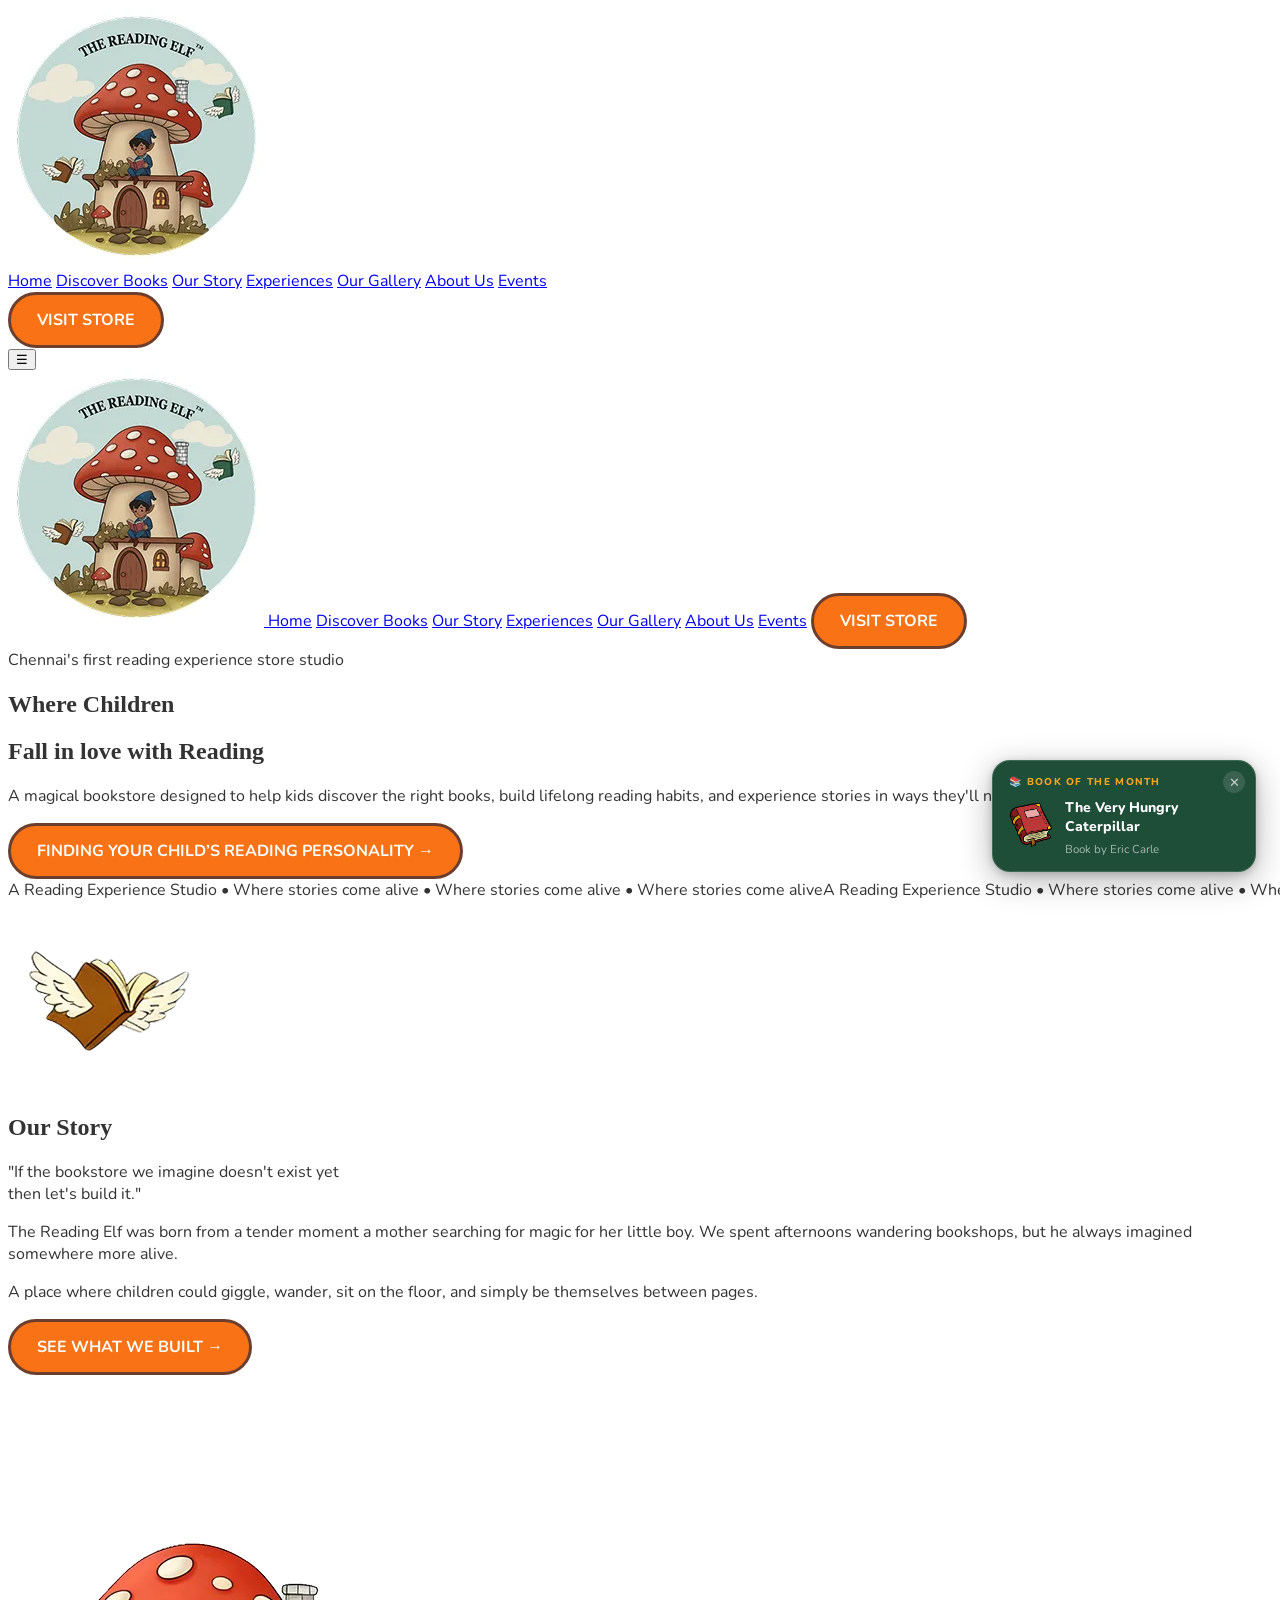
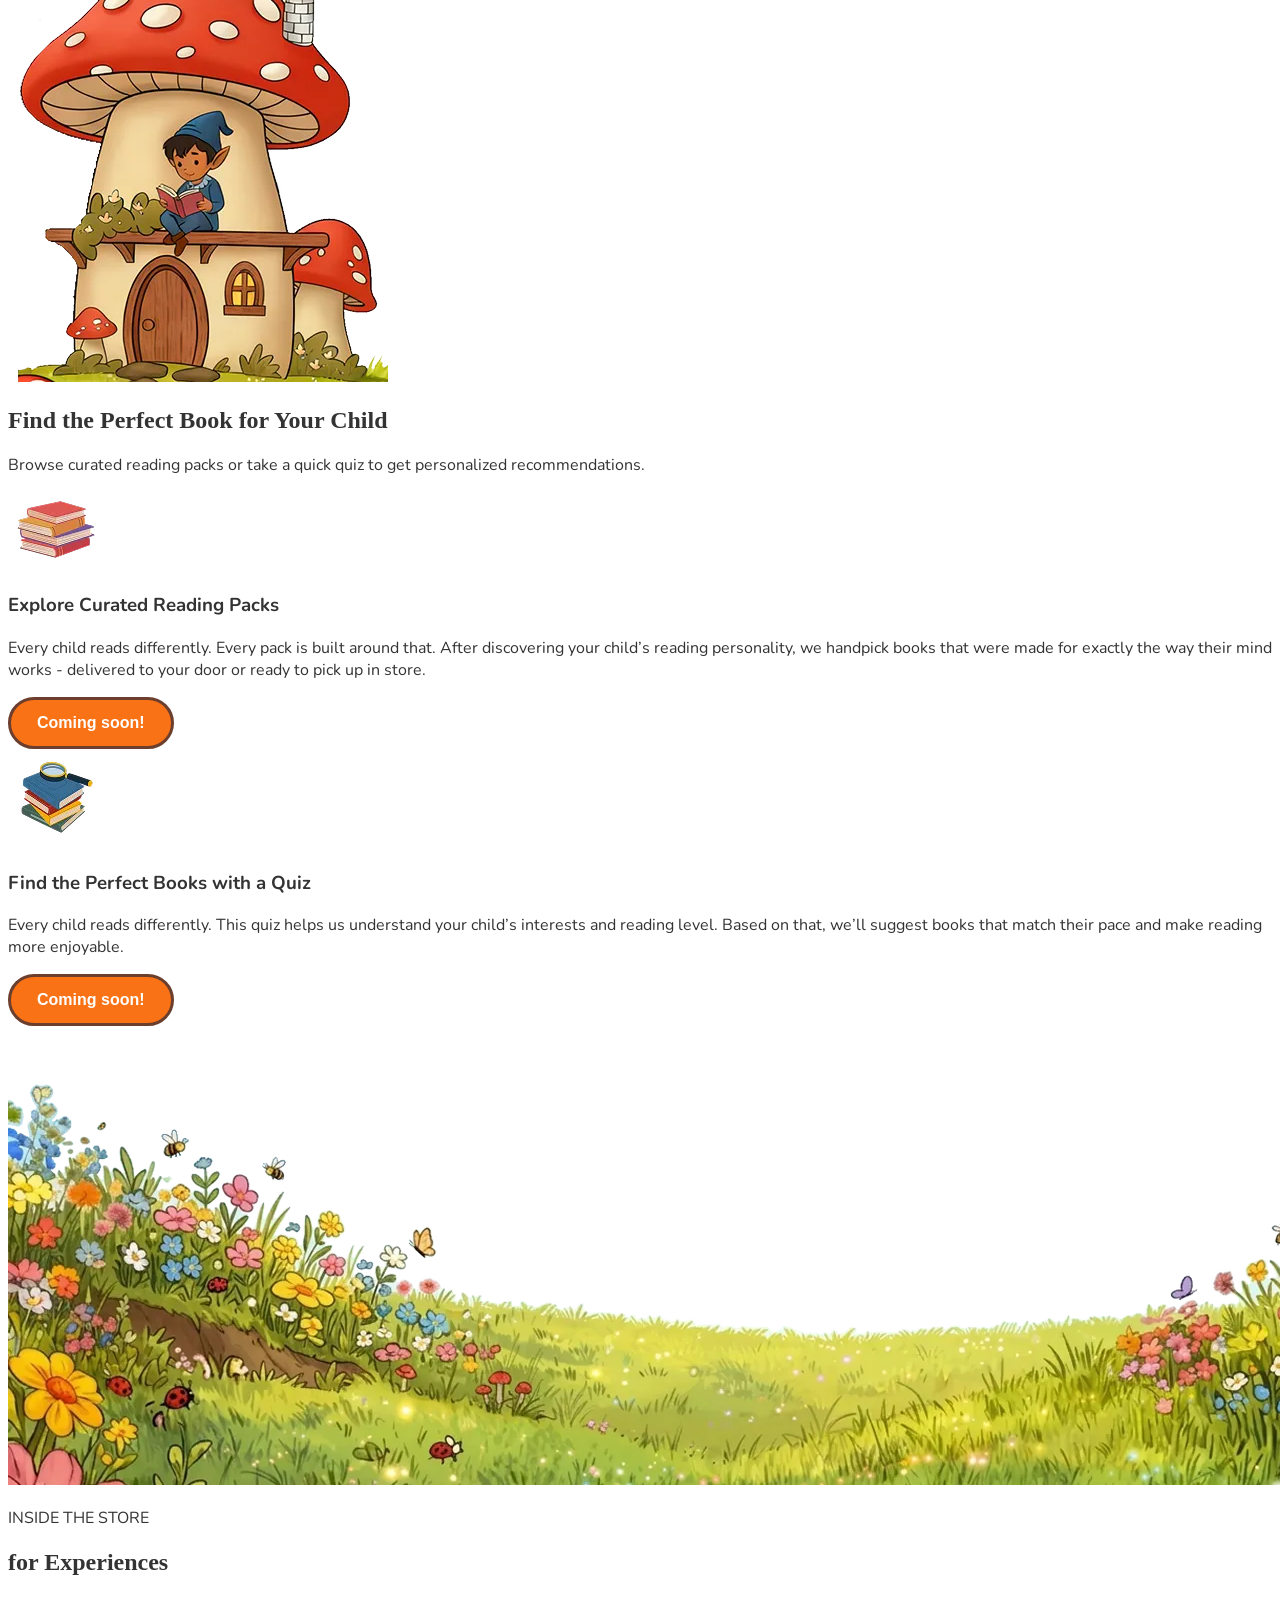
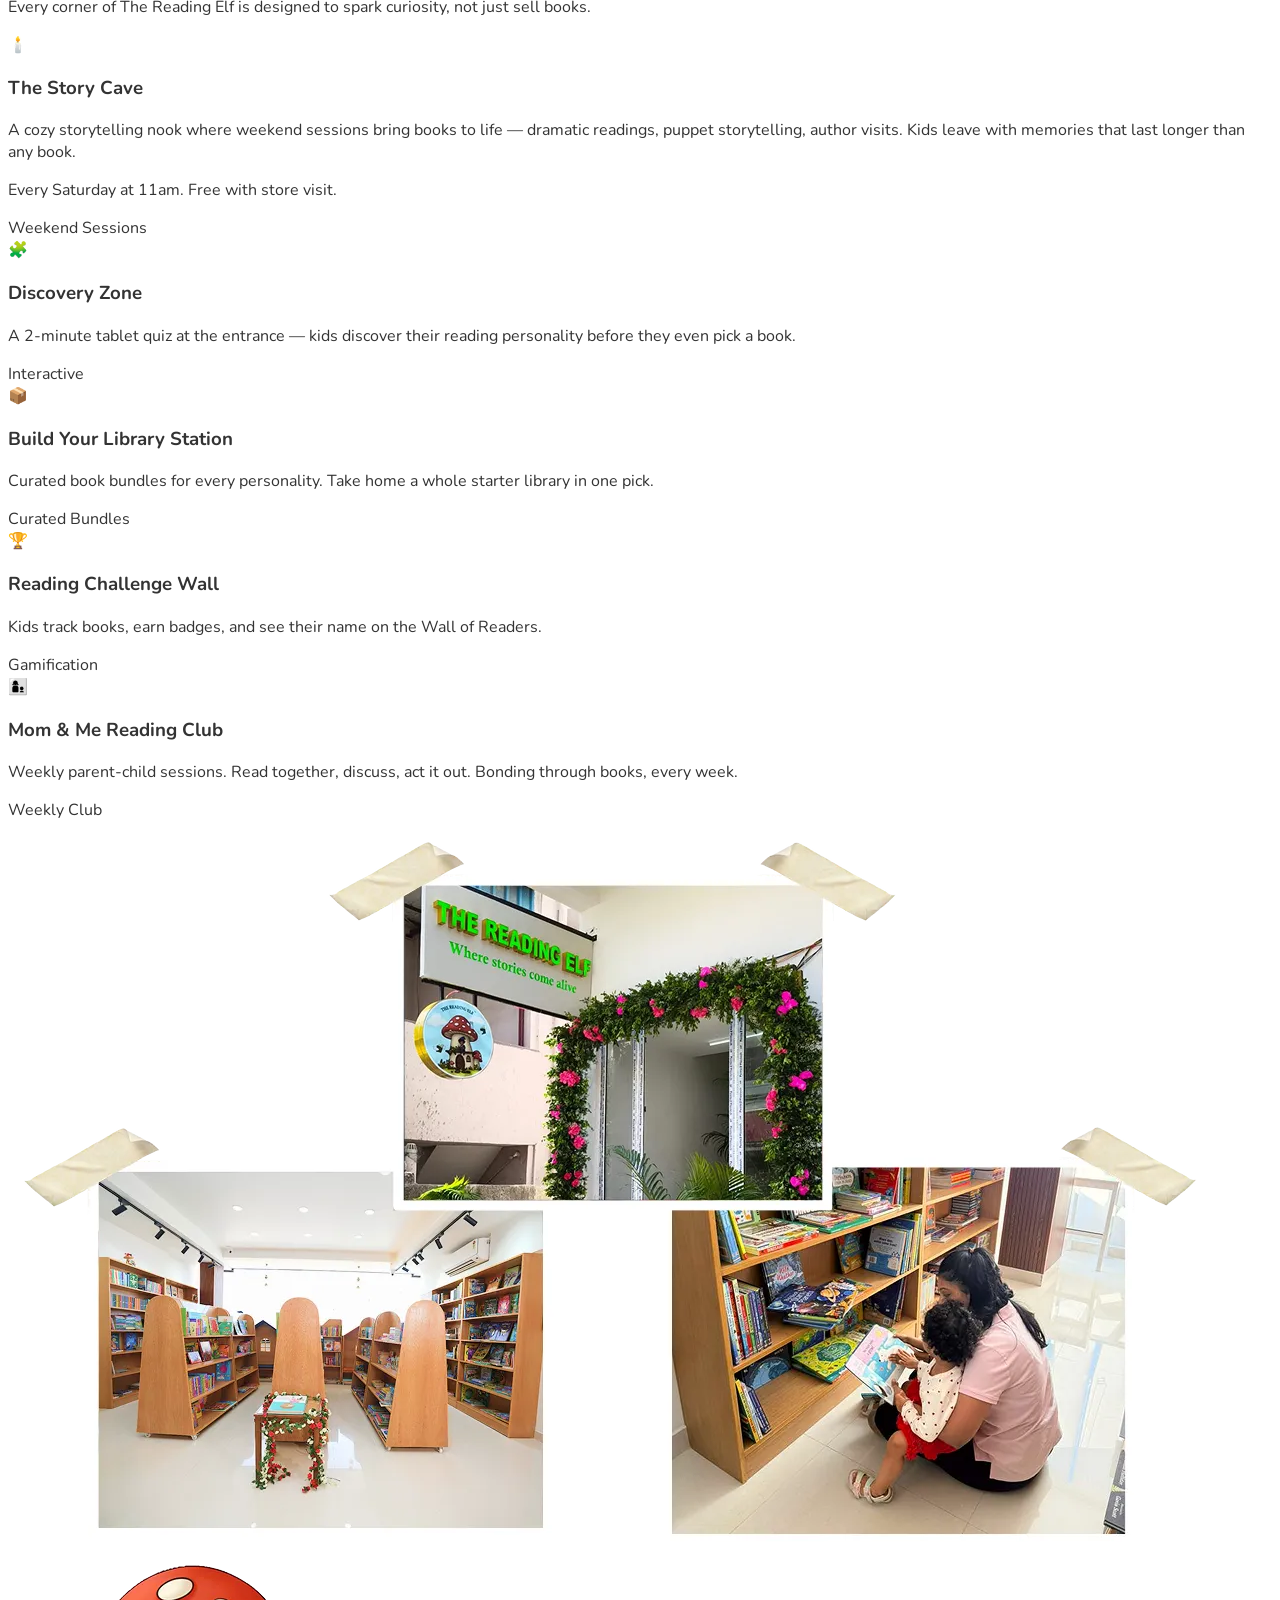
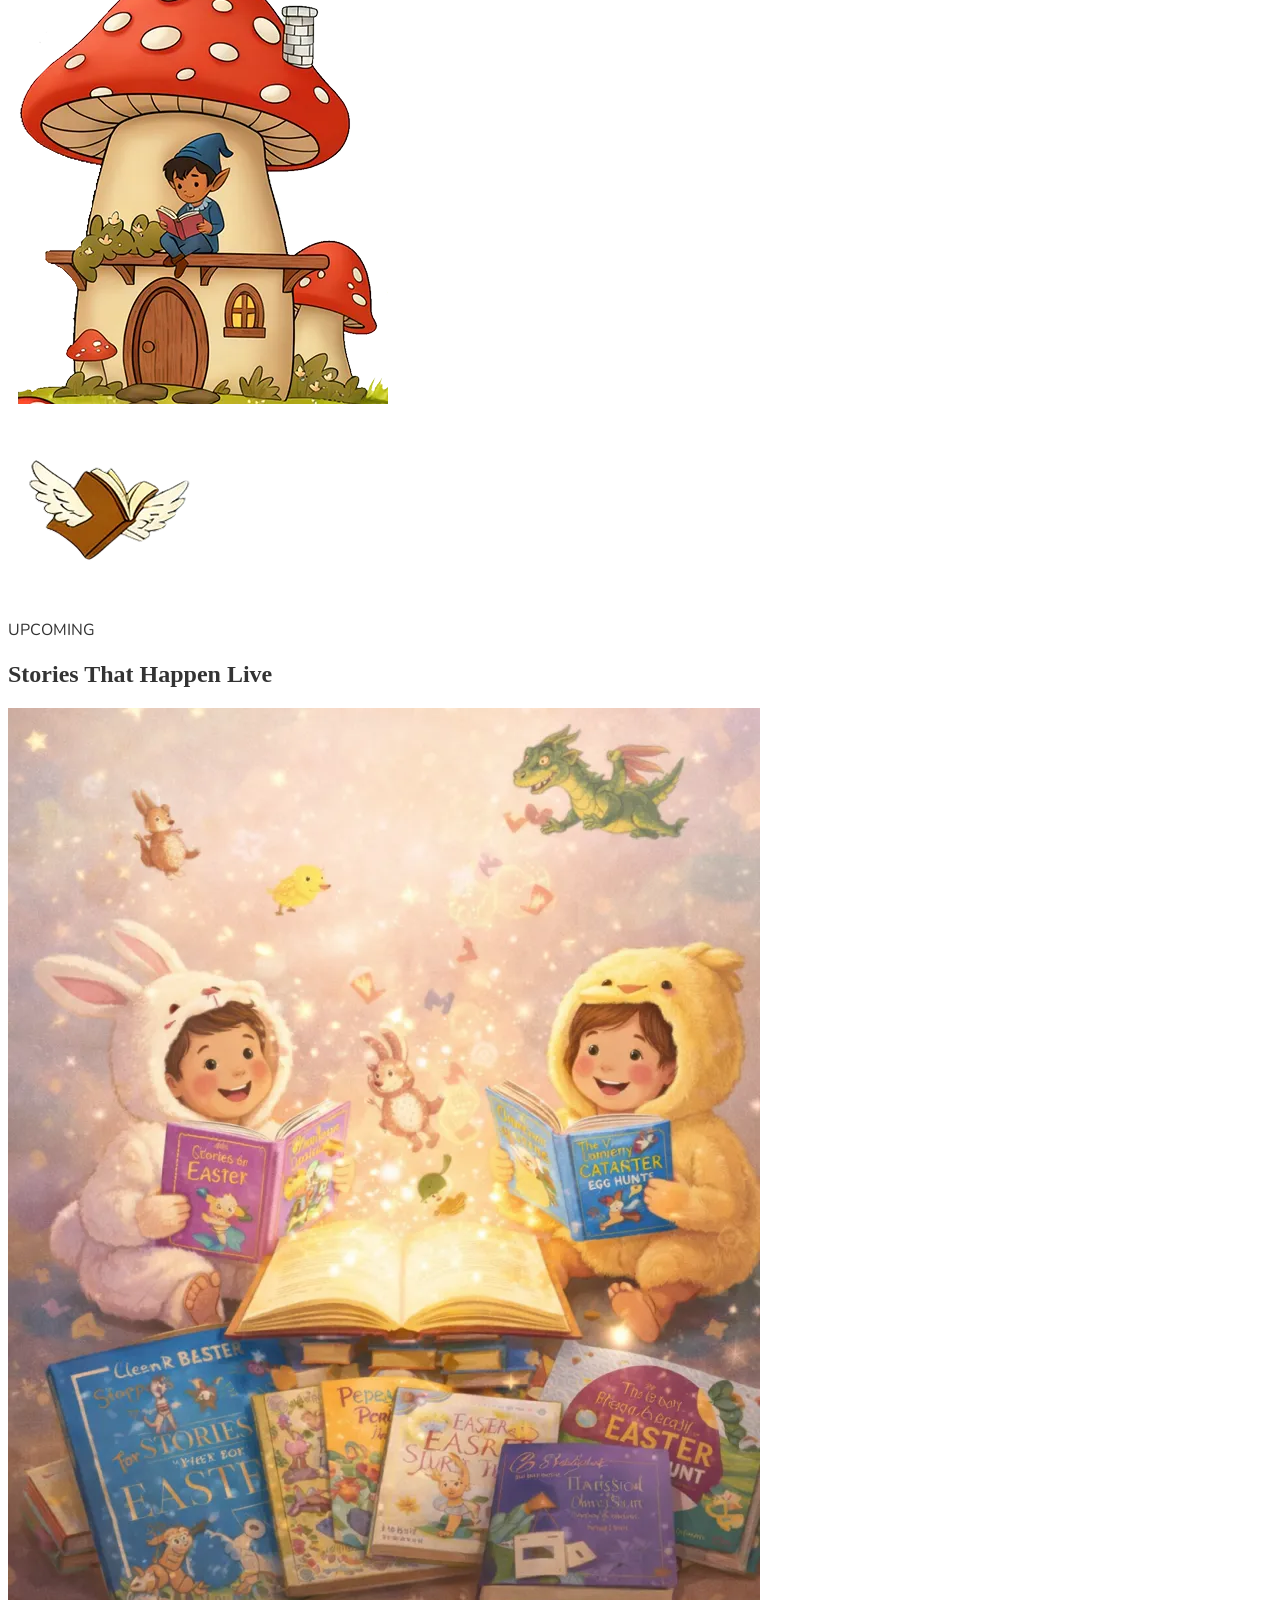
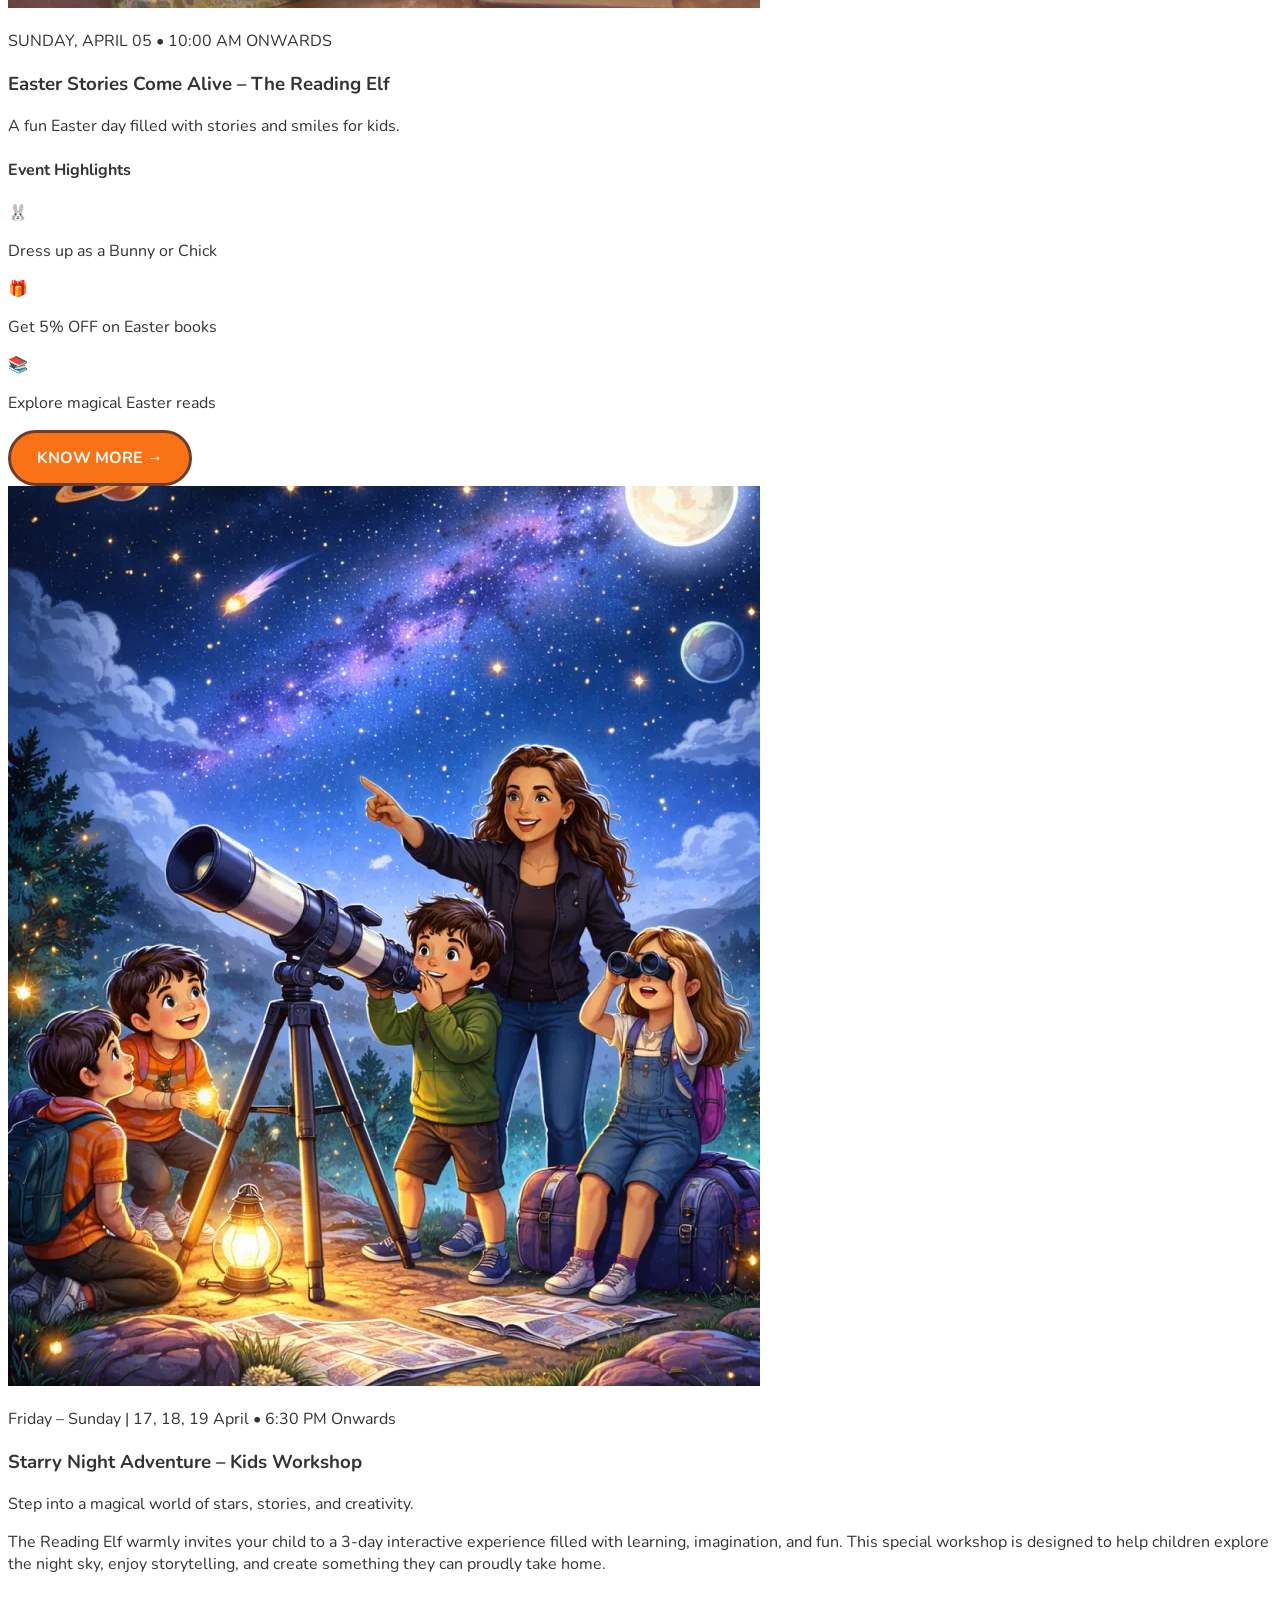
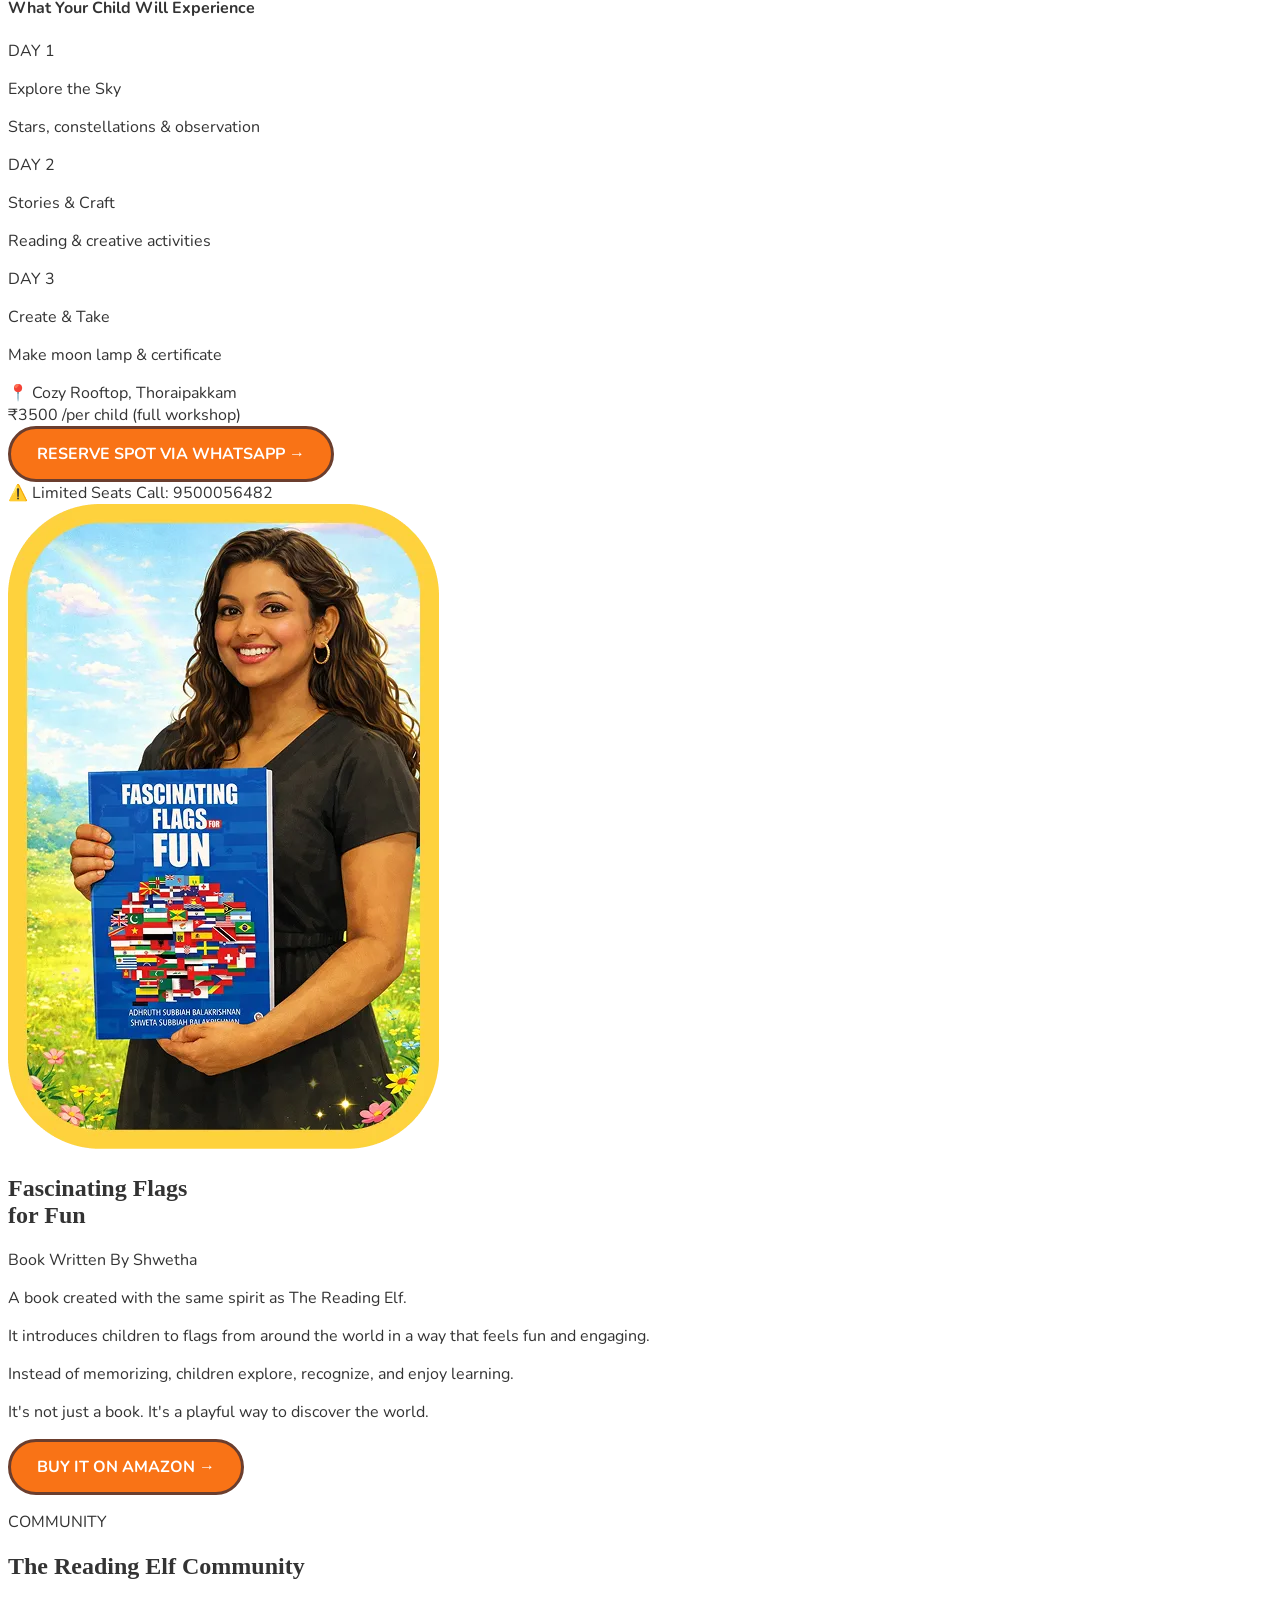
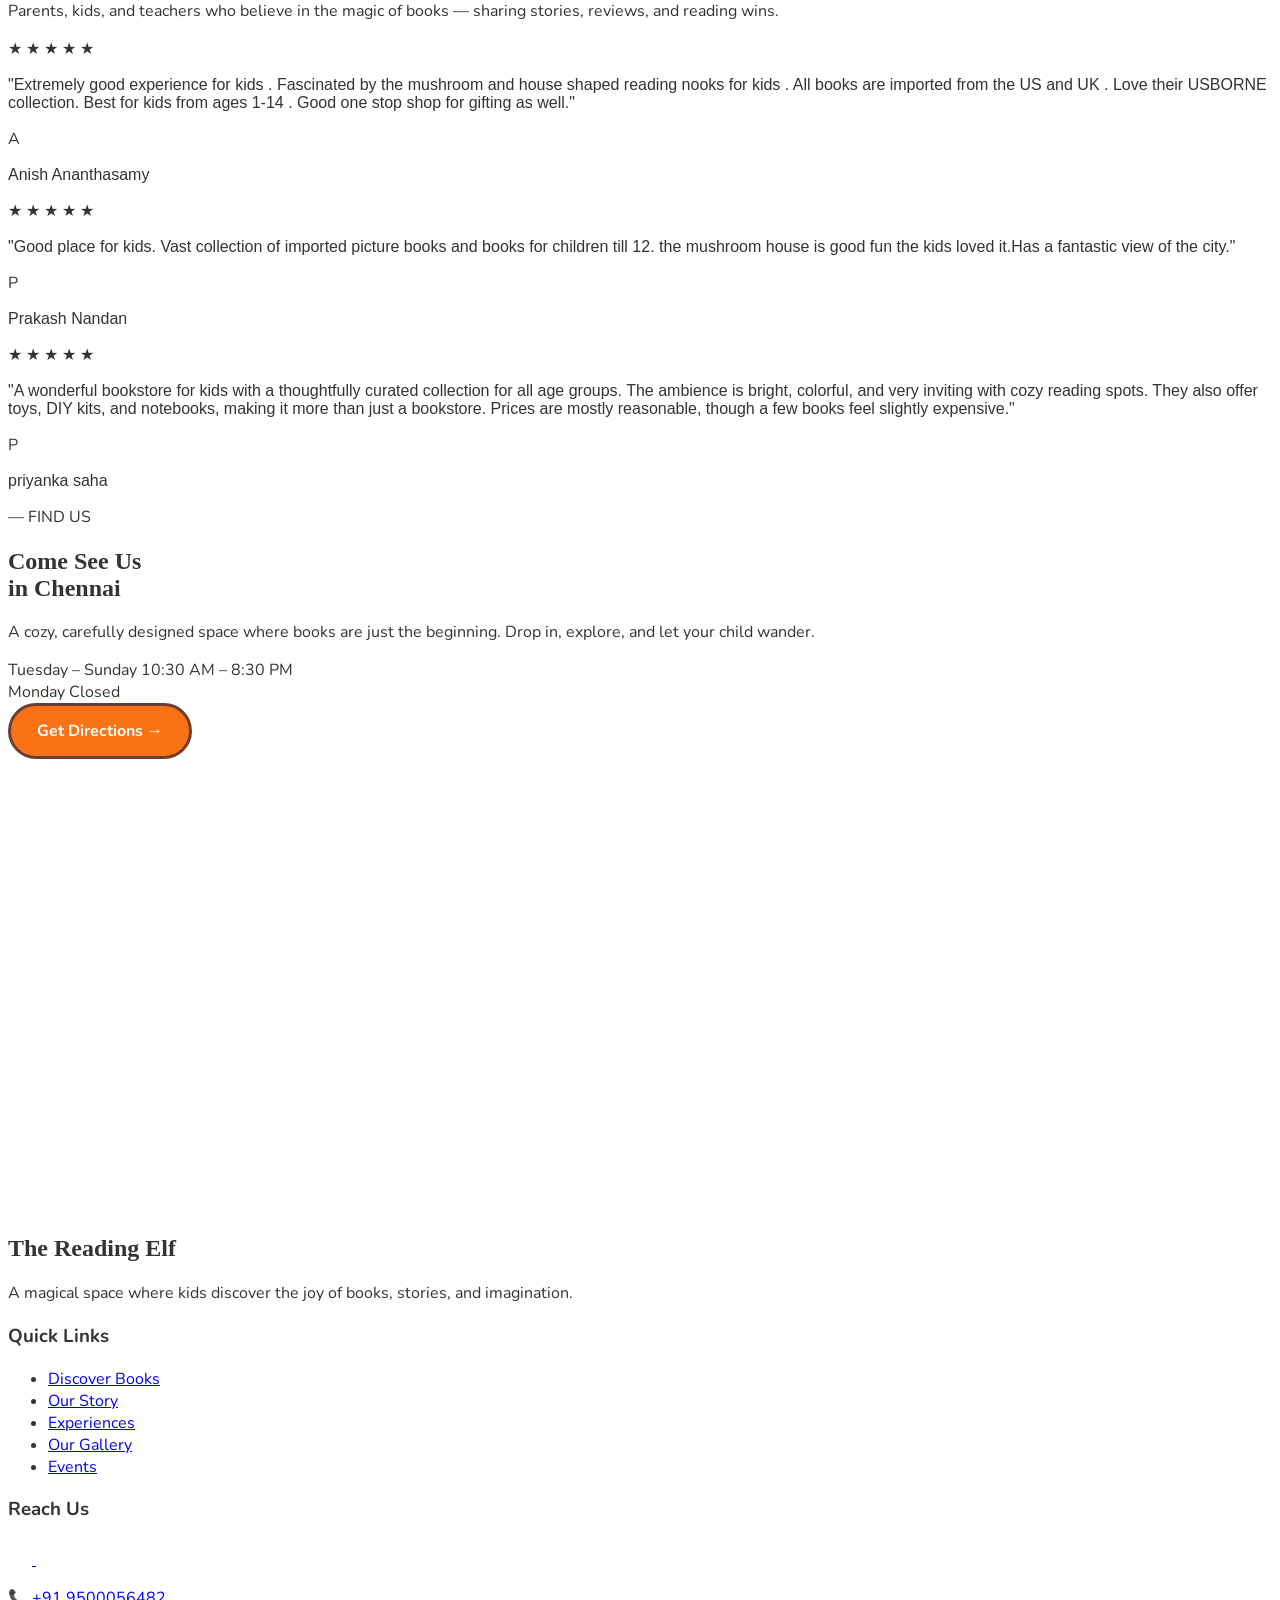
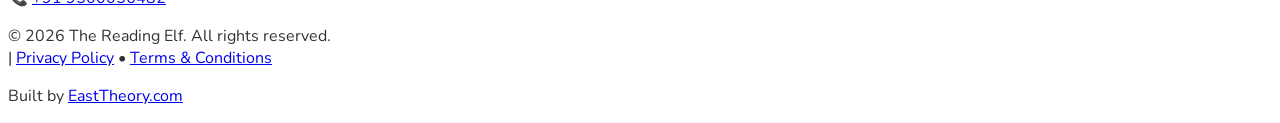
==== commit 6a4b6cfa: "changes" ====
--- a/index.html
+++ b/index.html
@@ -614,32 +614,32 @@
                             <!-- Experience Breakdown -->
                             <div class="space-y-4 mb-8">
                                 <h4 class="text-xs font-bold text-gray-400 uppercase">Event Highlights</h4>
-                                <div class="grid grid-cols-1 md:grid-cols-2 lg:grid-cols-4 gap-3 pb-4 ">
+                                <div class="grid grid-cols-2 lg:grid-cols-3 gap-3 pb-4 ">
                                     <div
-                                        class="min-w-[140px] md:min-w-0 flex-shrink-0 bg-[#F3E8D0] p-3 rounded-xl border border-gray-100 flex flex-col items-center text-center">
+                                        class="flex-shrink-0 bg-[#F3E8D0] p-3 rounded-xl border border-gray-100 flex flex-col items-center text-center">
                                         <span class="text-2xl mb-2">🐰</span>
                                         <p class="text-green-900 font-semibold text-[10px] leading-tight">Dress up as a
                                             Bunny or Chick</p>
                                     </div>
                                     <div
-                                        class="min-w-[140px] md:min-w-0 flex-shrink-0 bg-[#F3E8D0] p-3 rounded-xl border border-gray-100 flex flex-col items-center text-center">
+                                        class="flex-shrink-0 bg-[#F3E8D0] p-3 rounded-xl border border-gray-100 flex flex-col items-center text-center">
                                         <span class="text-2xl mb-2">🎁</span>
                                         <p class="text-green-900 font-semibold text-[10px] leading-tight">Get 5% OFF on
                                             Easter books</p>
                                     </div>
                                     <div
-                                        class="min-w-[140px] md:min-w-0 flex-shrink-0 bg-[#F3E8D0] p-3 rounded-xl border border-gray-100 flex flex-col items-center text-center">
+                                        class="flex-shrink-0 bg-[#F3E8D0] p-3 rounded-xl border border-gray-100 flex flex-col items-center text-center">
                                         <span class="text-2xl mb-2">📚</span>
                                         <p class="text-green-900 font-semibold text-[10px] leading-tight">Explore
                                             magical
                                             Easter reads</p>
                                     </div>
-                                    <div
-                                        class="min-w-[140px] md:min-w-0 flex-shrink-0 bg-[#F3E8D0] p-3 rounded-xl border border-gray-100 flex flex-col items-center text-center">
+                                    <!-- <div
+                                        class="flex-shrink-0 bg-[#F3E8D0] p-3 rounded-xl border border-gray-100 flex flex-col items-center text-center">
                                         <span class="text-2xl mb-2">✨</span>
                                         <p class="text-green-900 font-semibold text-[10px] leading-tight">Fun
                                             storytelling moments</p>
-                                    </div>
+                                    </div> -->
                                 </div>
                             </div>
 
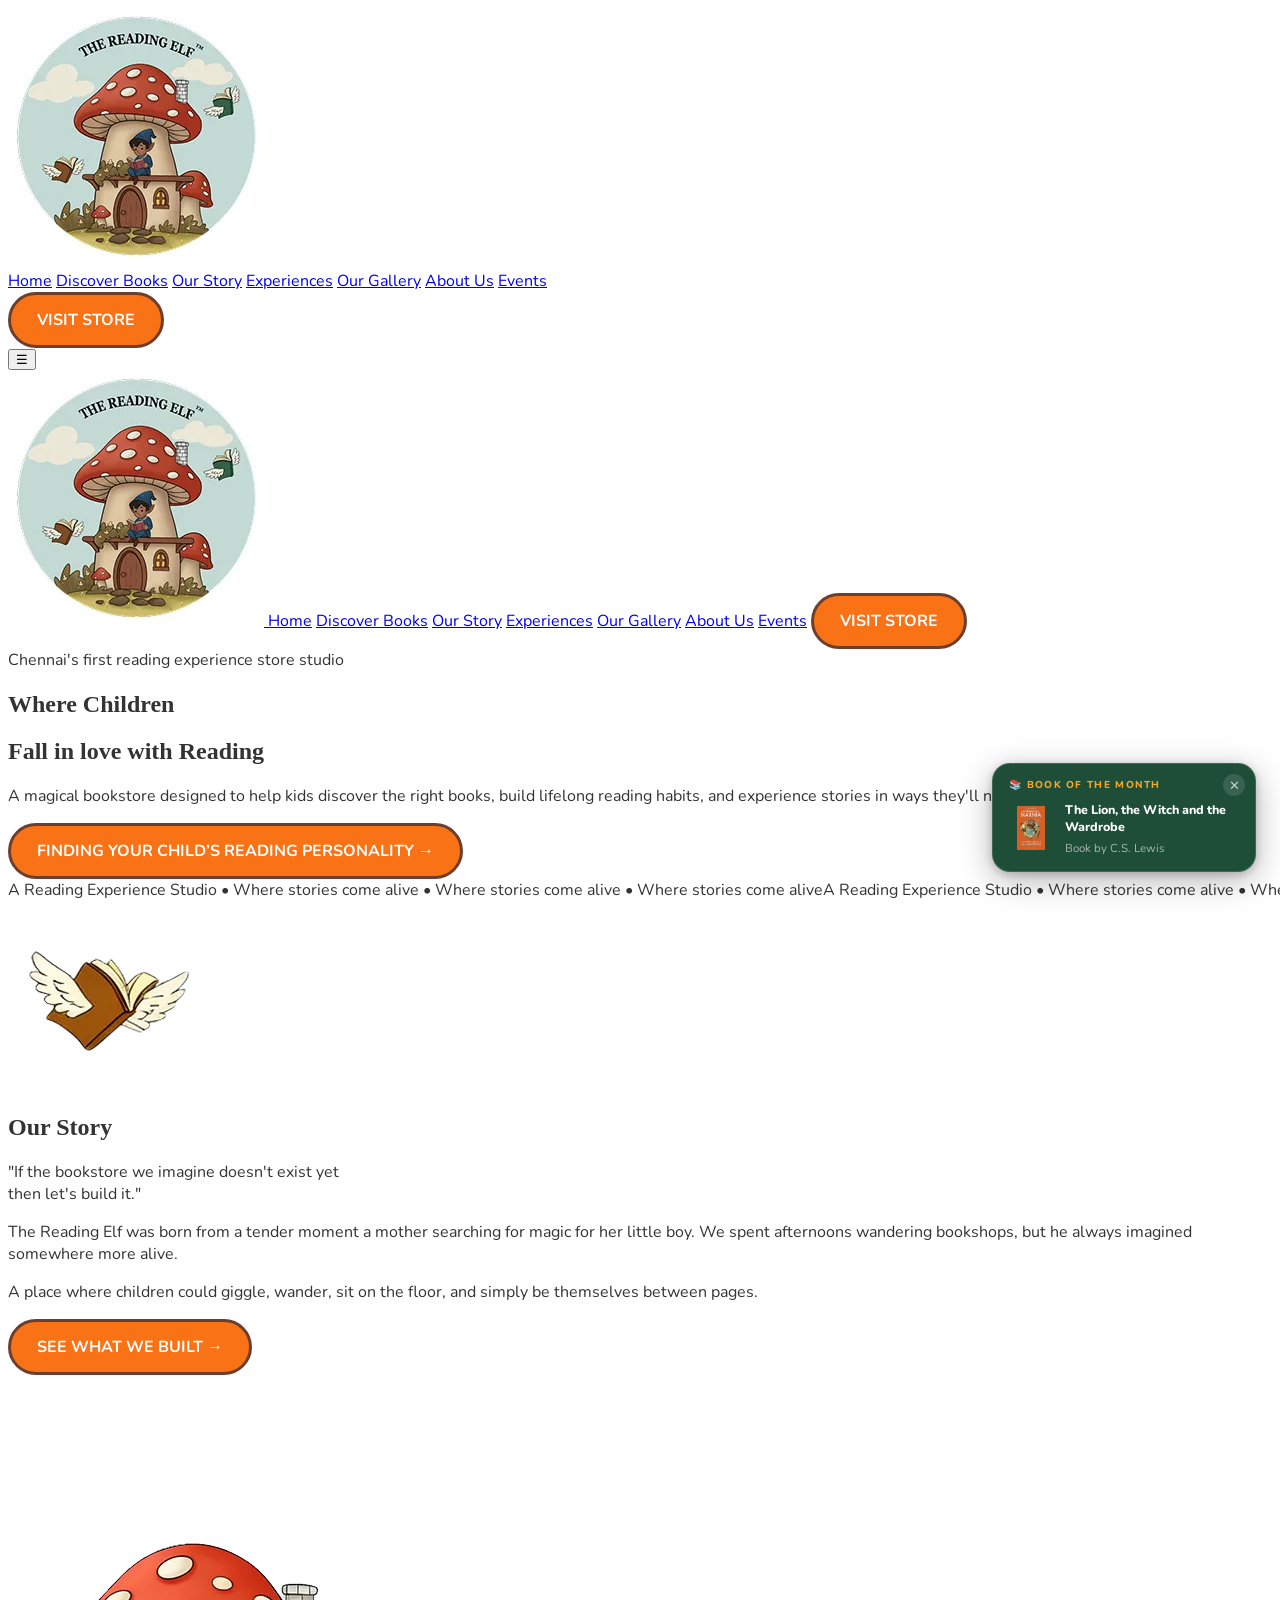
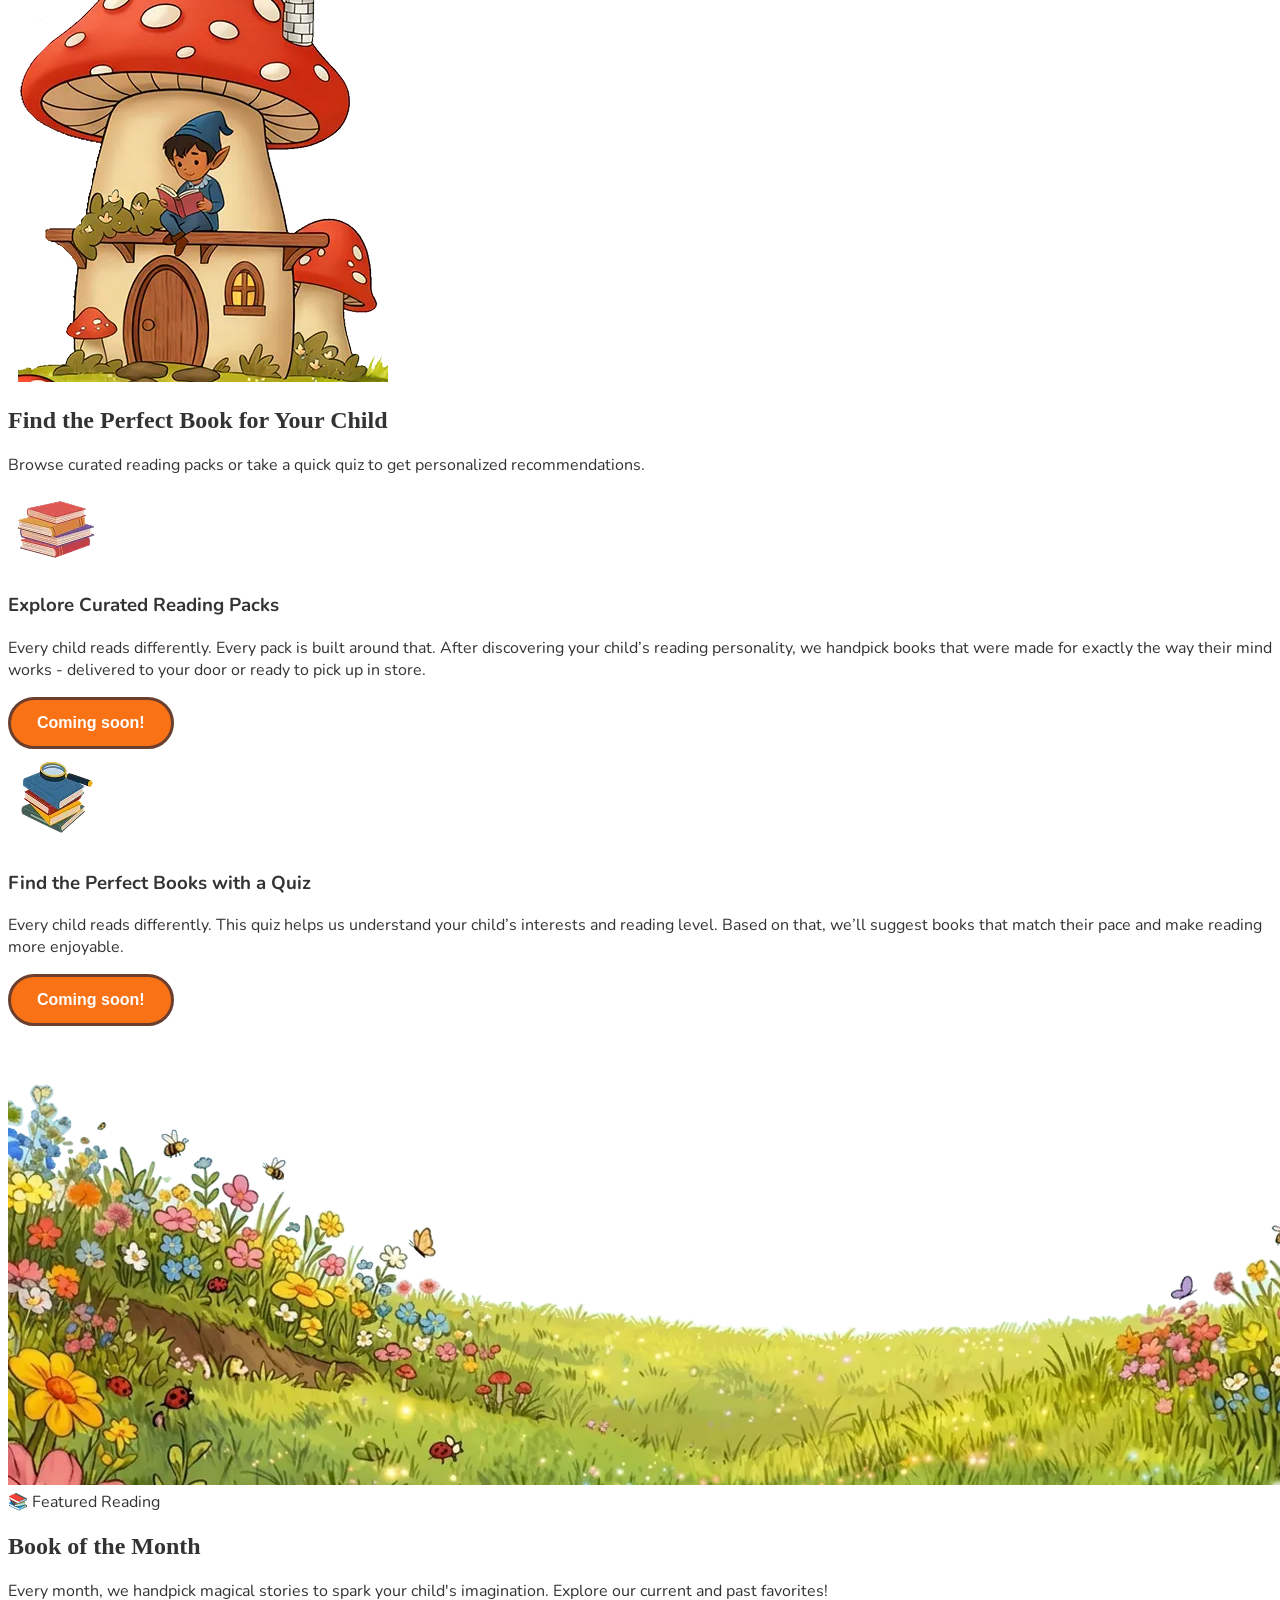
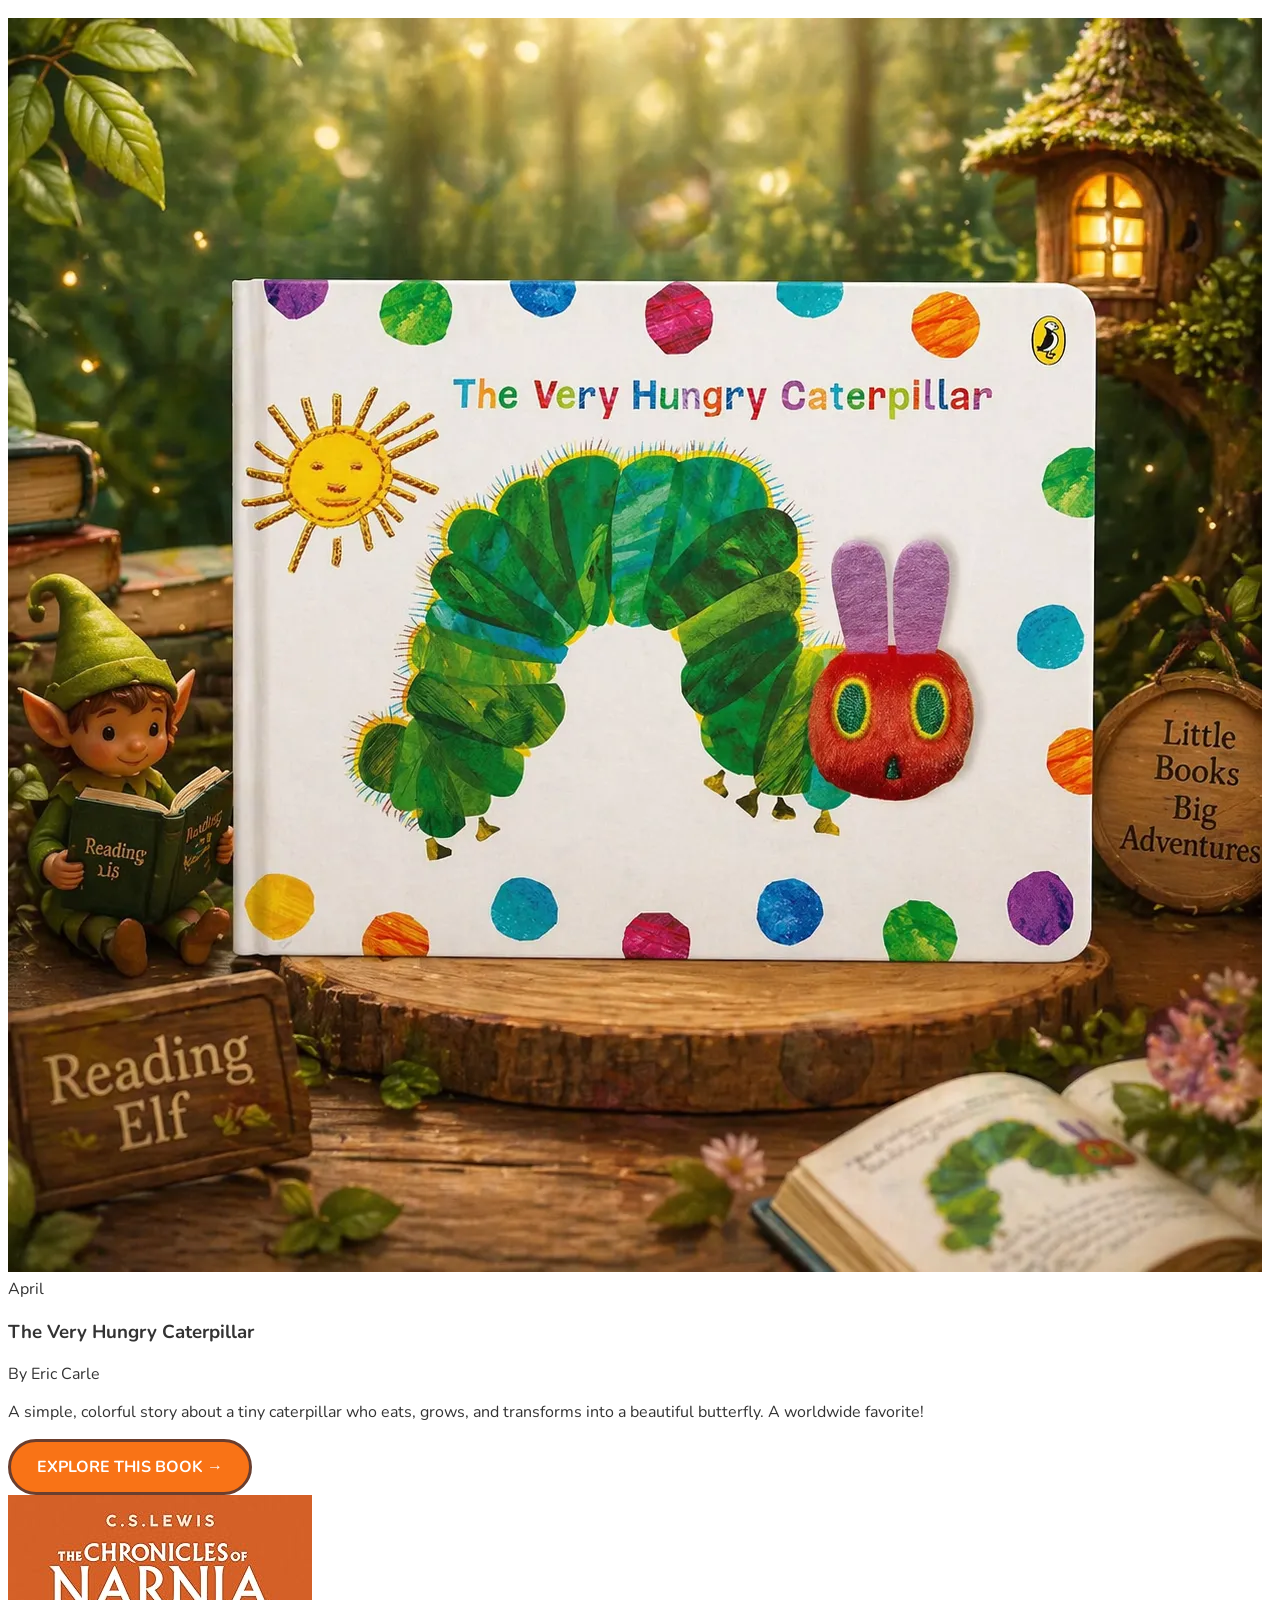
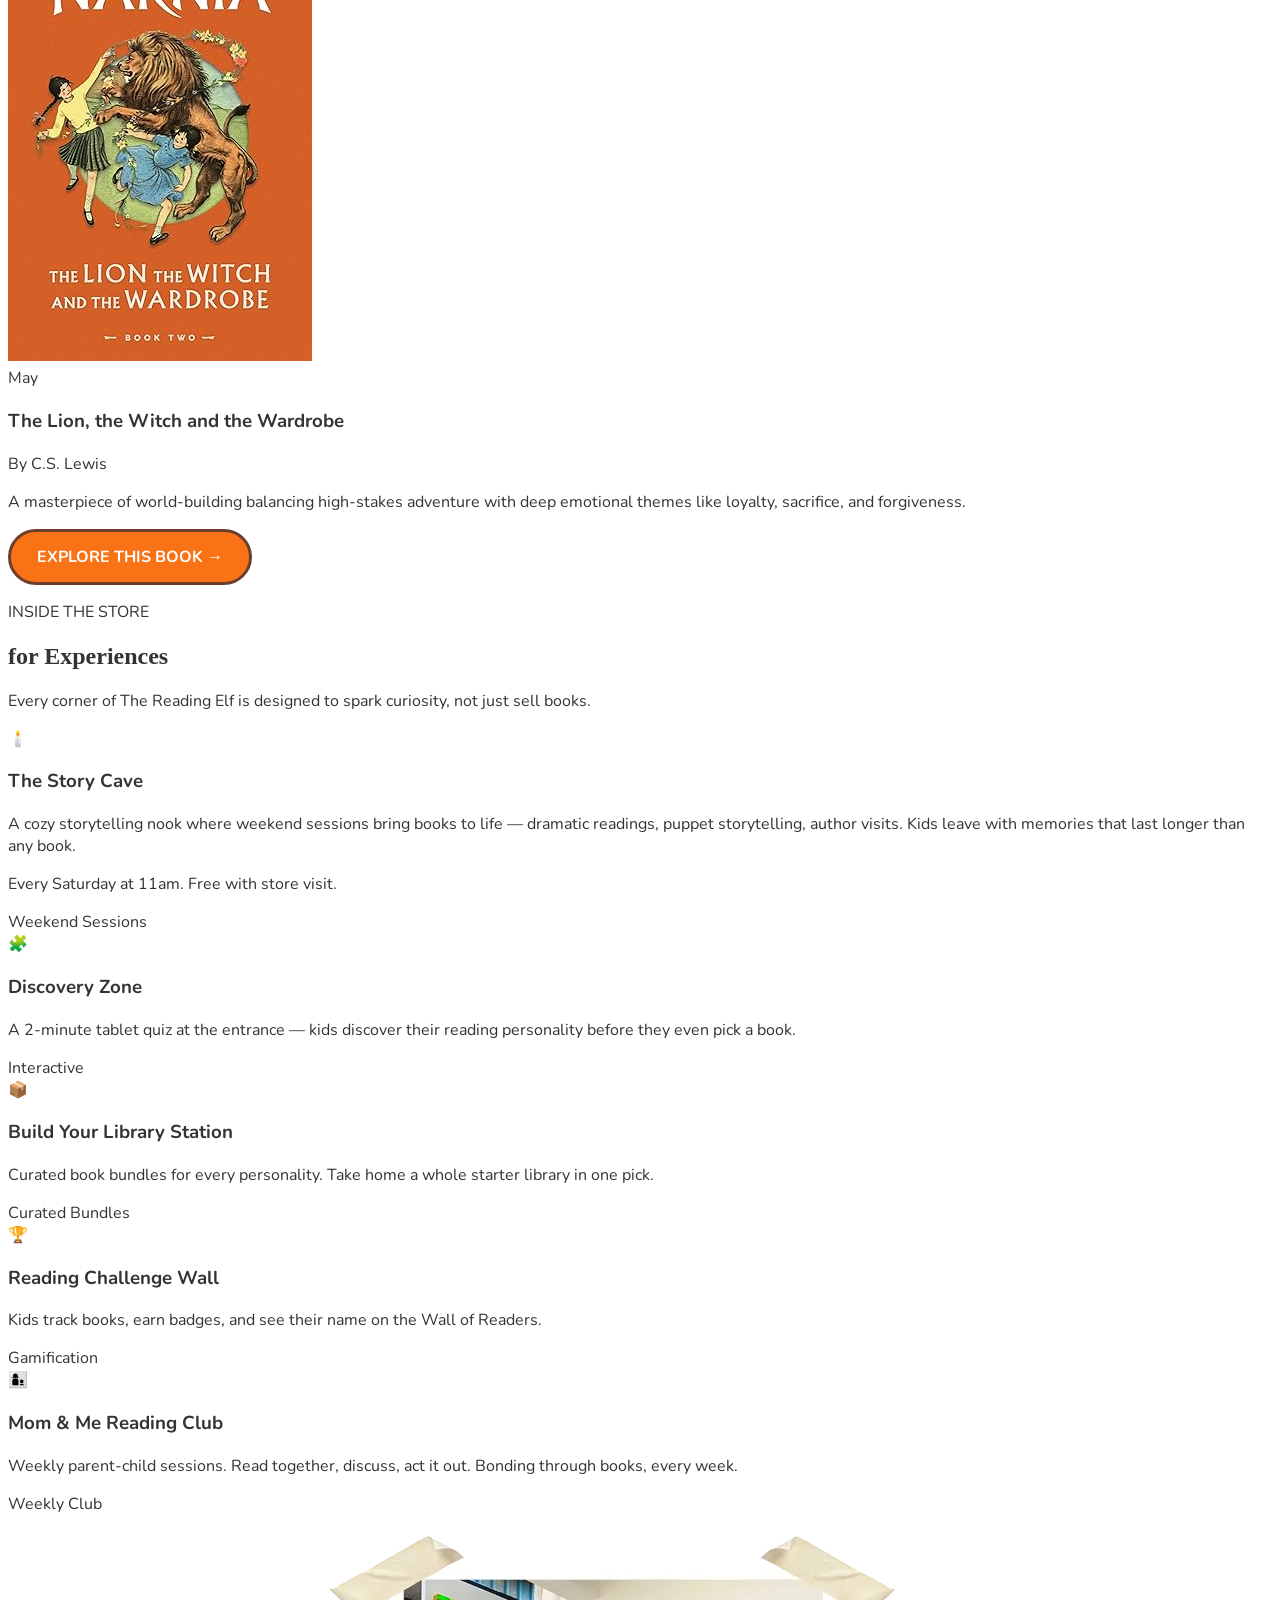
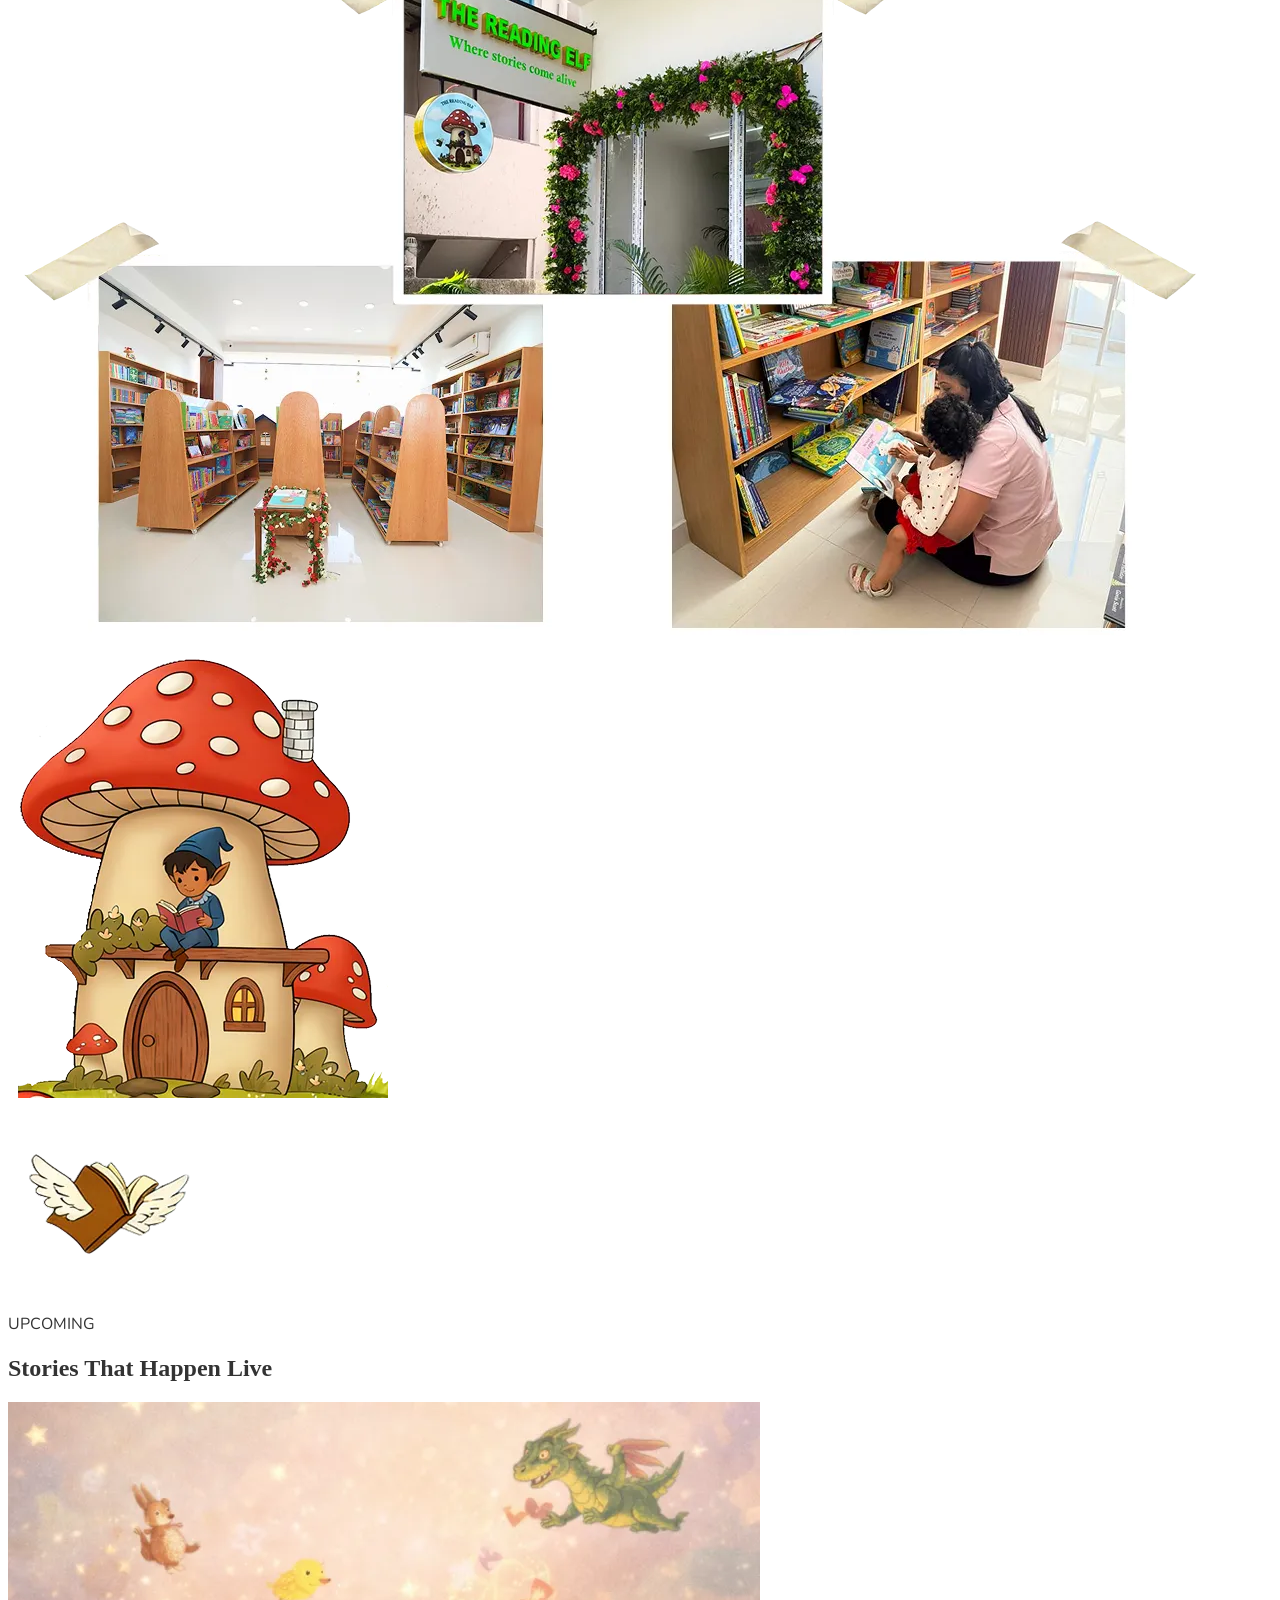
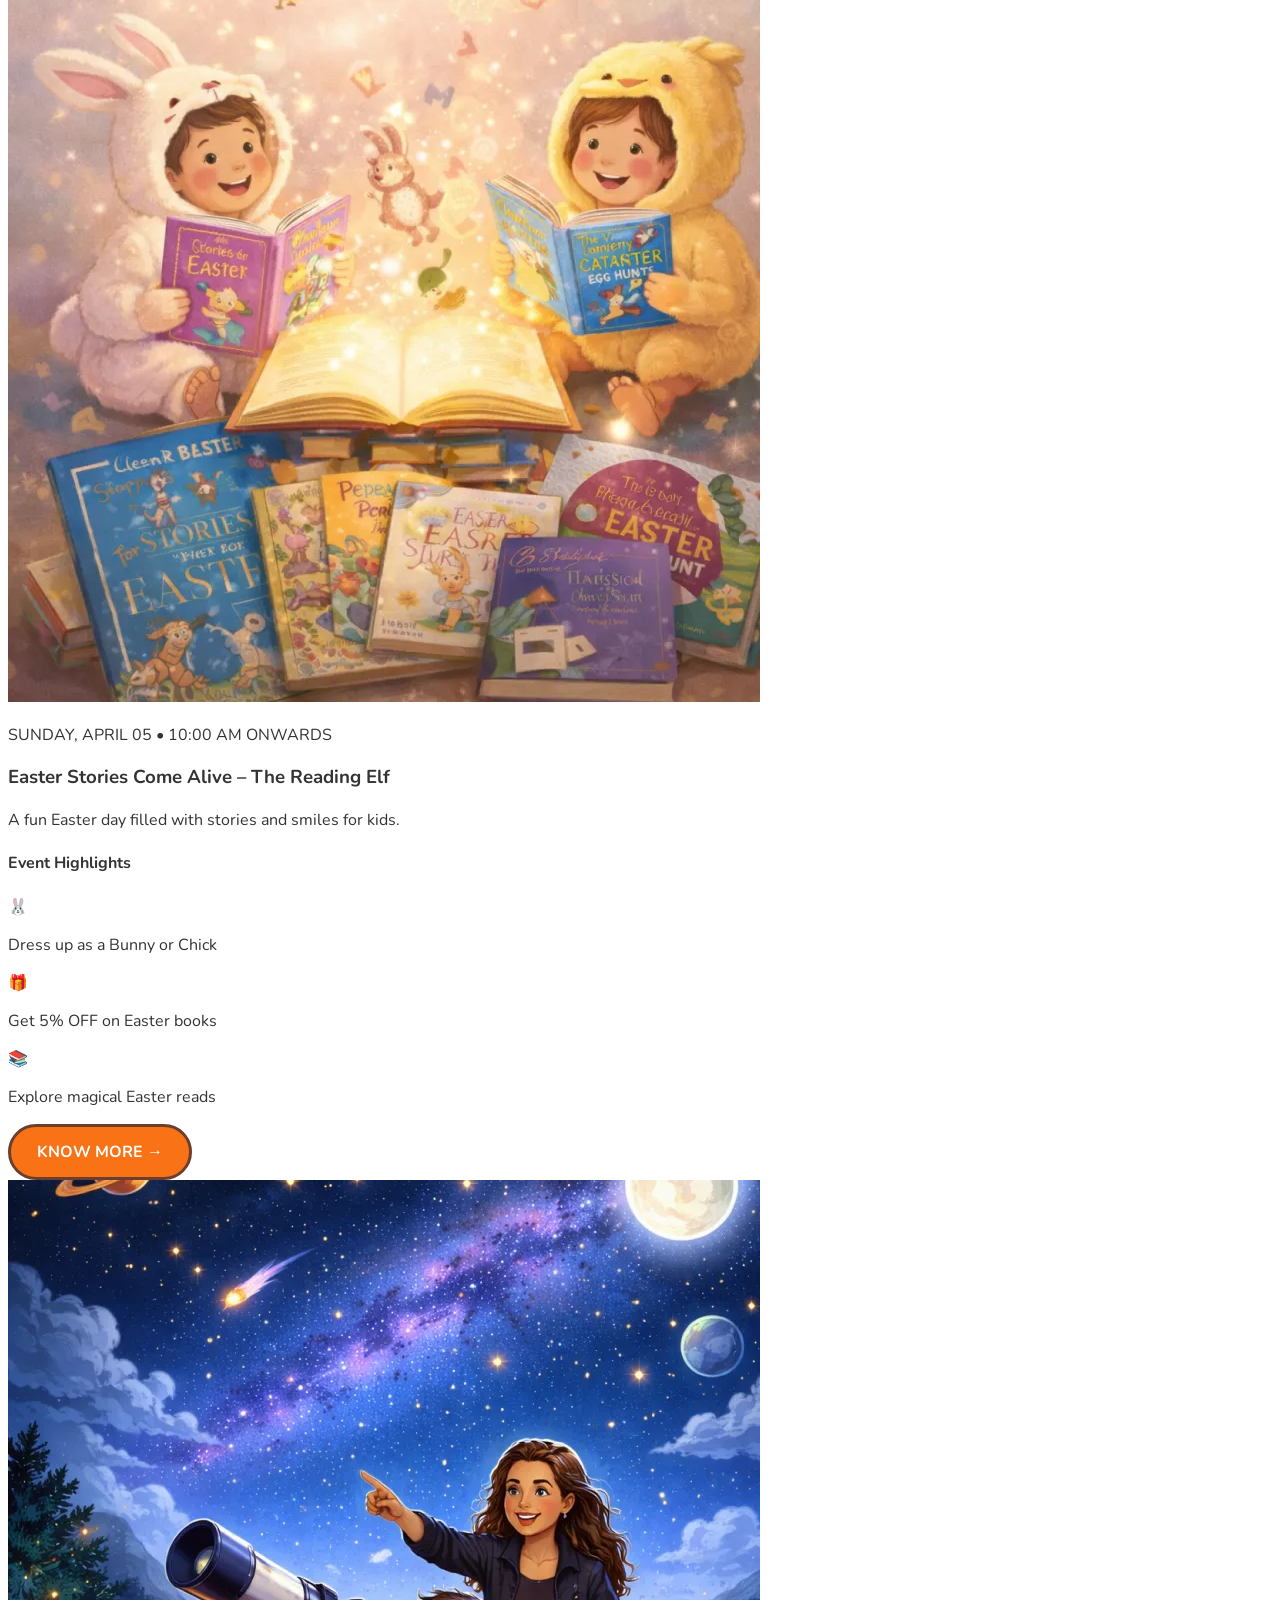
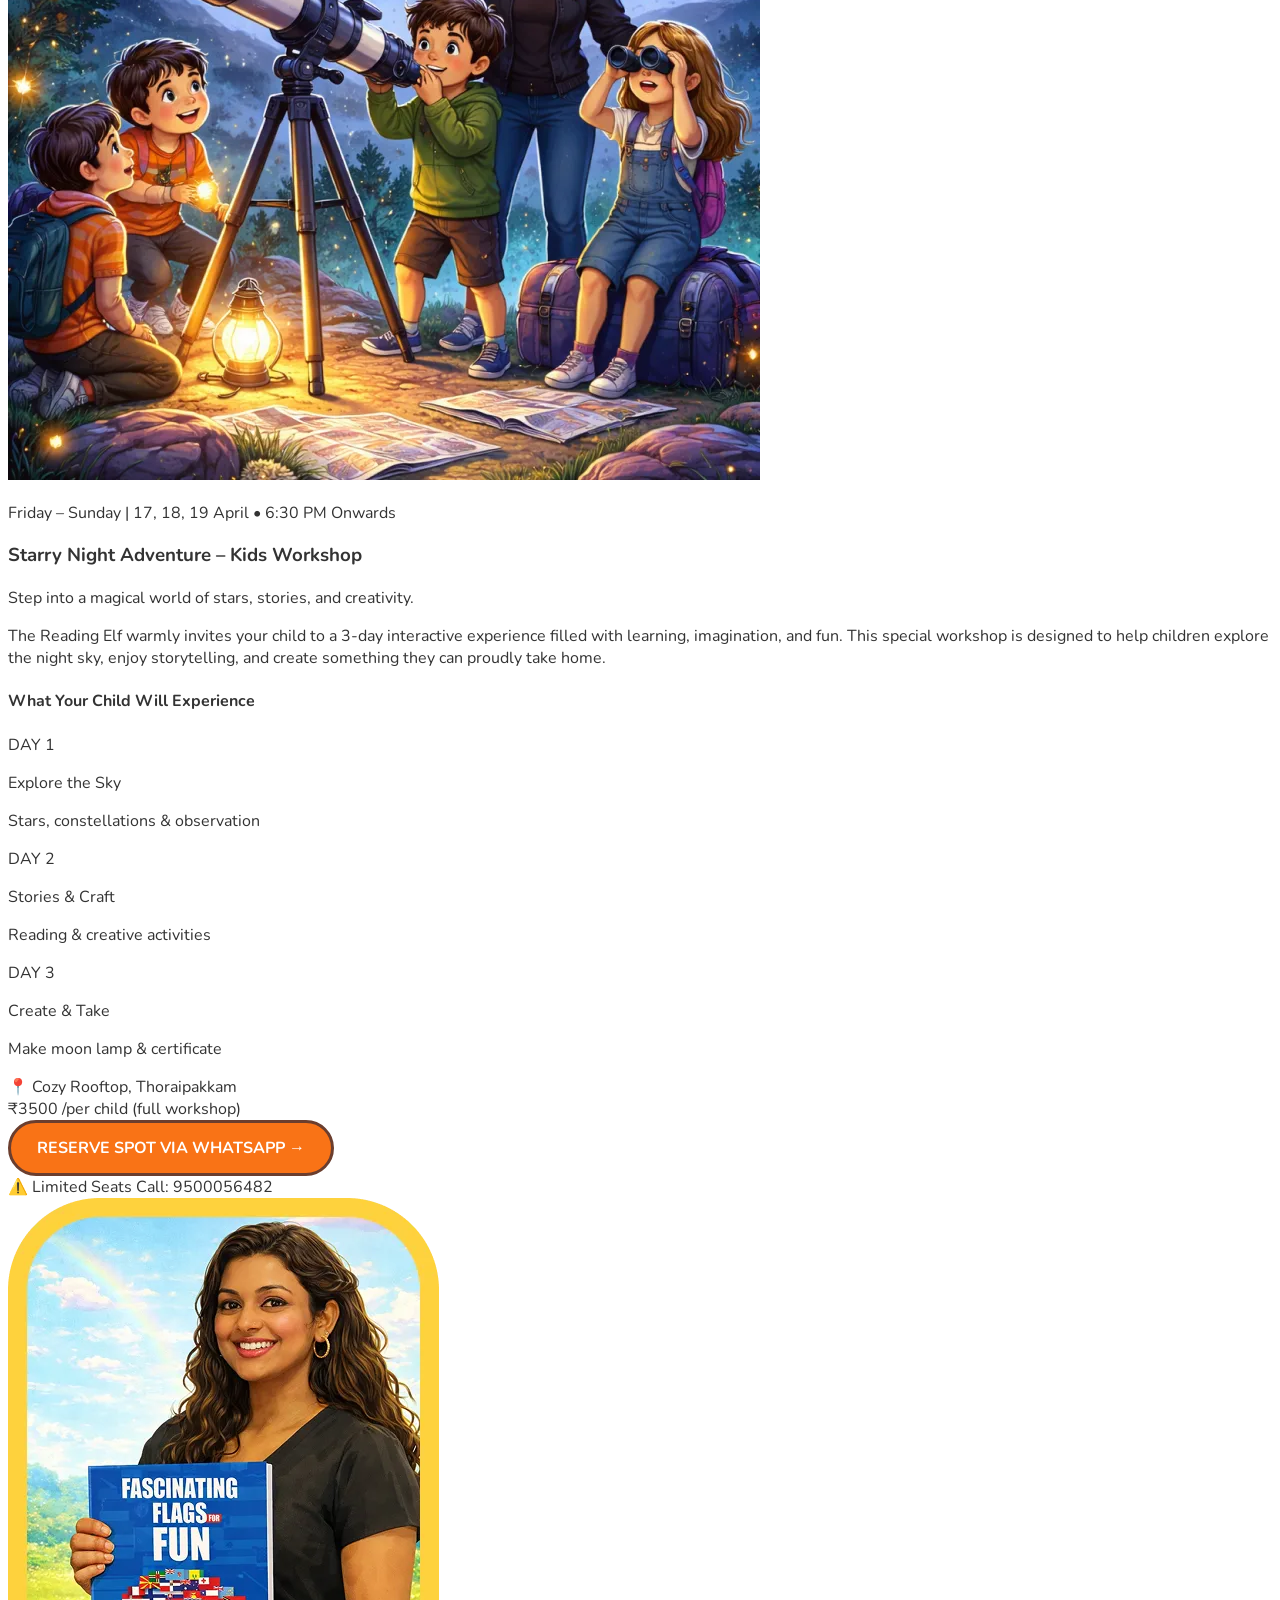
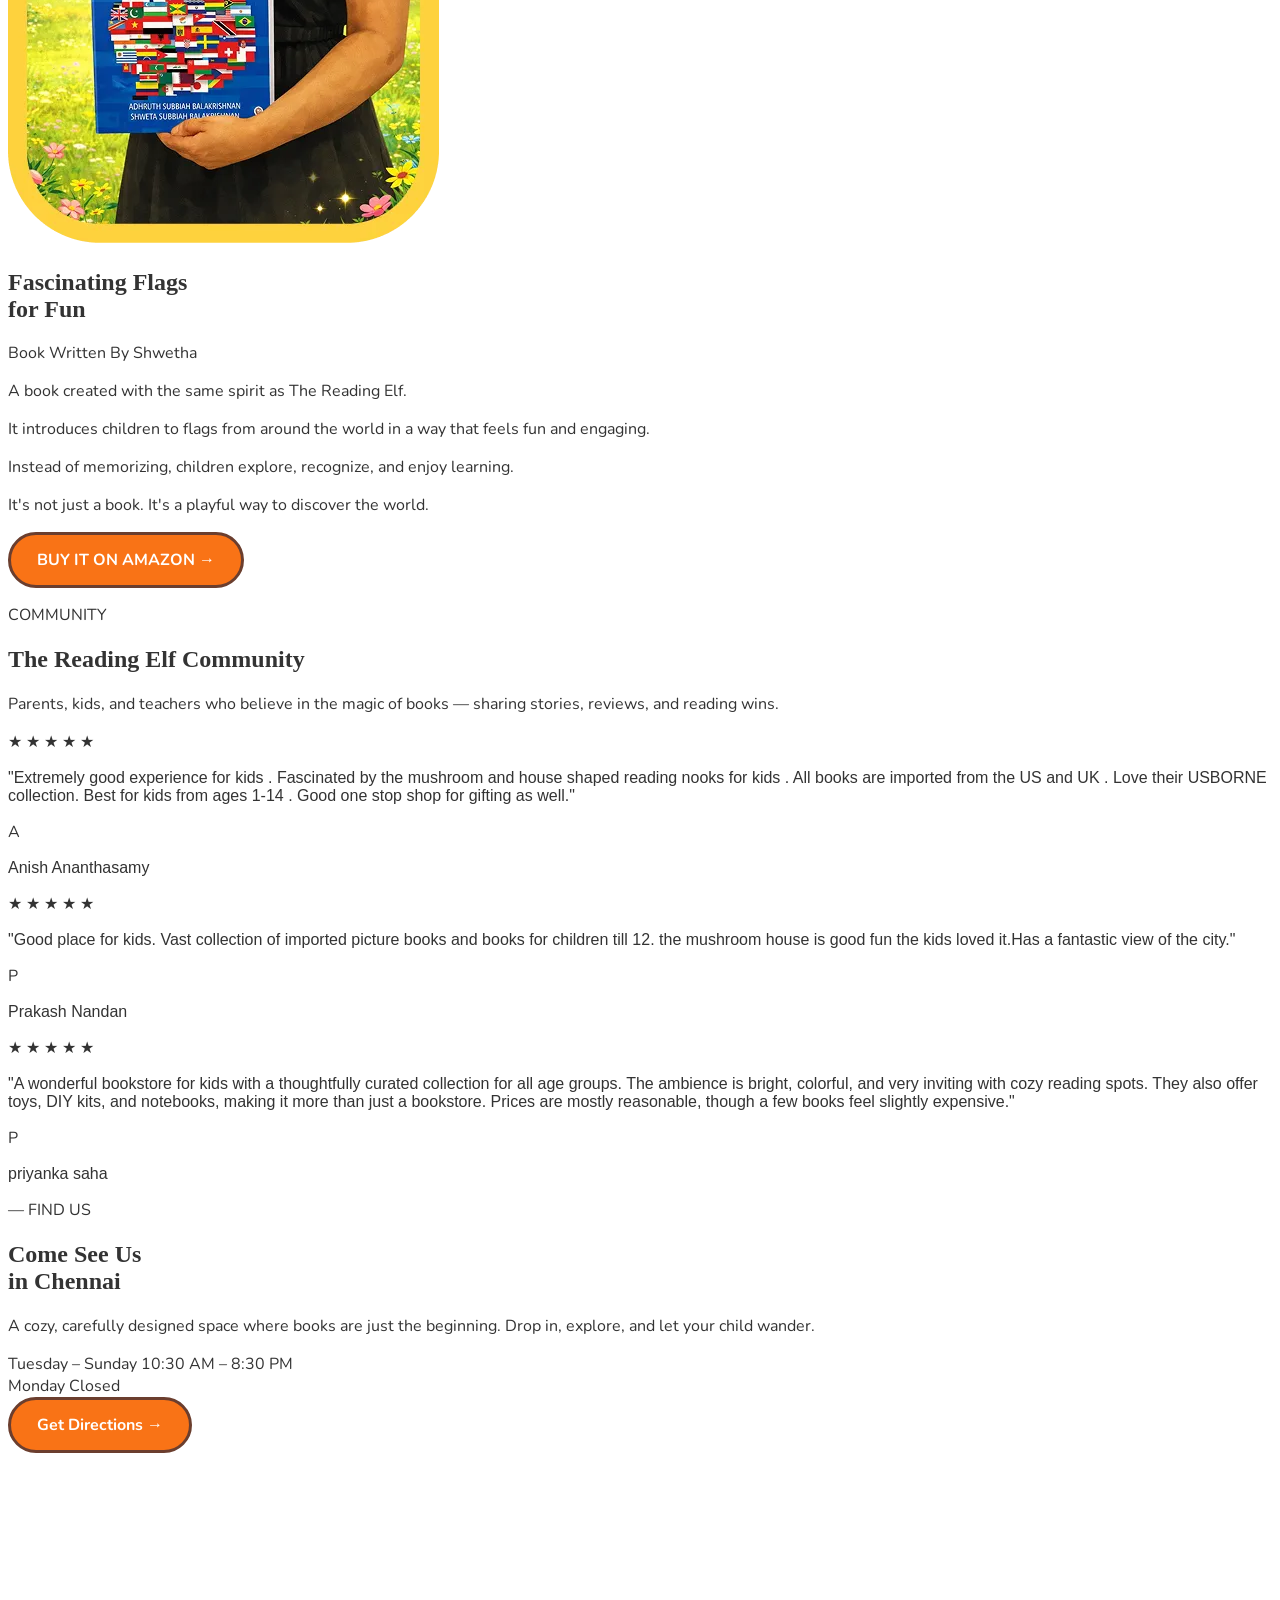
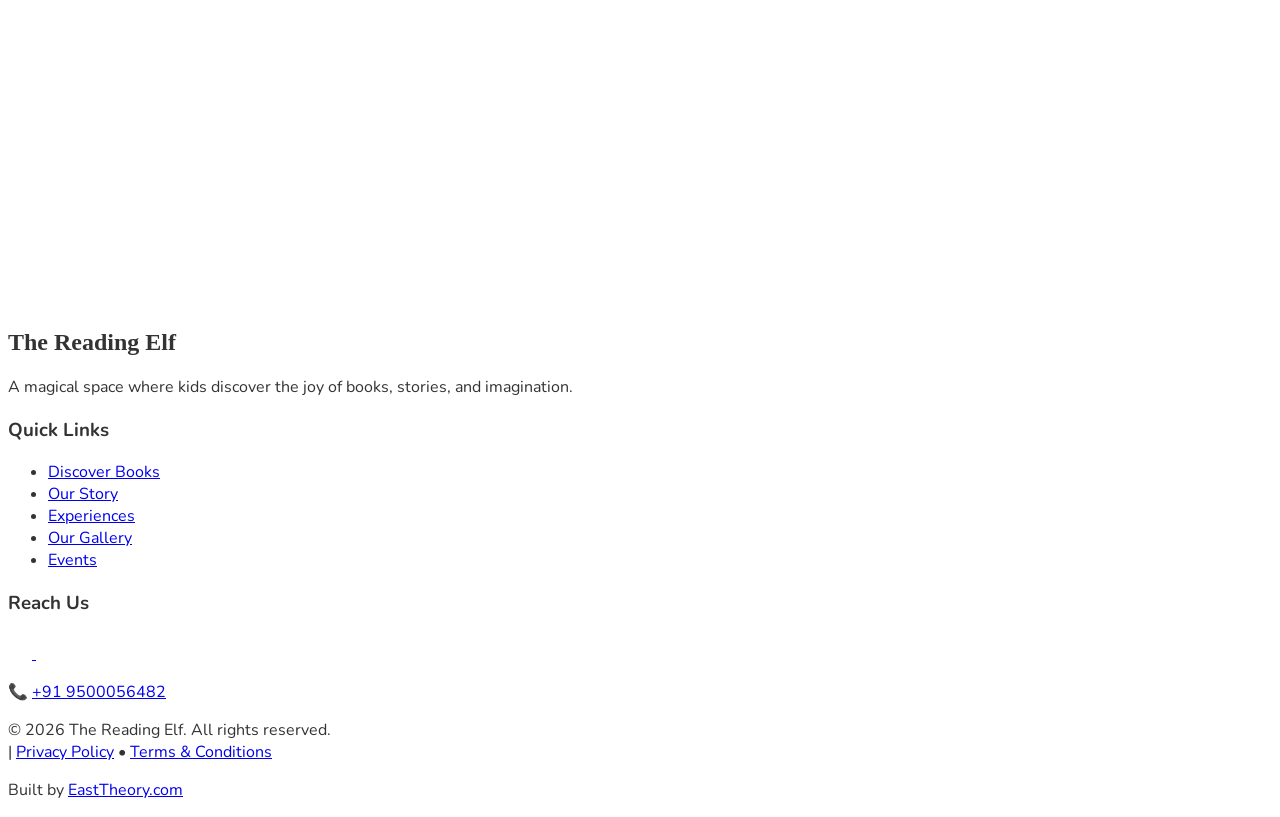
==== commit 41991fdc: "may month book added" ====
--- a/index.html
+++ b/index.html
@@ -428,6 +428,44 @@
 
             </div>
 
+        </section>
+
+        <section id="book-of-month" class="py-24 bg-[#E0F2FE]">
+            <div class="max-w-7xl mx-auto px-6">
+                
+                <div class="text-center mb-16">
+                    <div class="inline-block bg-[#008BED] text-white px-4 py-1.5 rounded-full text-sm font-bold mb-4 tracking-wide uppercase">
+                        📚 Featured Reading
+                    </div>
+                    <h2 class="text-4xl md:text-5xl font-bold text-[#6B3E2E] mb-4">Book of the Month</h2>
+                    <p class="text-gray-600 max-w-2xl mx-auto text-lg md:text-xl">Every month, we handpick magical stories to spark your child's imagination. Explore our current and past favorites!</p>
+                </div>
+
+                <div class="grid md:grid-cols-2 gap-10">
+
+                    <!-- Book 1: Caterpillar (April) -->
+                    <div class="bg-white rounded-[32px] p-8 shadow-sm border border-white flex flex-col items-center text-center transition-transform hover:-translate-y-2 hover:shadow-lg">
+                        <img src="/assets/images/eric/book-month.webp" alt="The Very Hungry Caterpillar" class="w-[200px] h-[300px] object-contain rounded-lg shadow-xl mb-8 -rotate-3">
+                        <div class="bg-orange-50 text-orange-600 px-4 py-1 rounded-full text-xs font-bold uppercase tracking-widest mb-4">April</div>
+                        <h3 class="text-2xl font-bold text-[#6B3E2E] mb-2">The Very Hungry Caterpillar</h3>
+                        <p class="text-gray-500 font-medium mb-4">By Eric Carle</p>
+                        <p class="text-gray-600 mb-8 line-clamp-3">A simple, colorful story about a tiny caterpillar who eats, grows, and transforms into a beautiful butterfly. A worldwide favorite!</p>
+                        <a href="/hungry-caterpillar.html" class="btn-primary">EXPLORE THIS BOOK →</a>
+                    </div>
+
+                    <!-- Book 2: Narnia (May) -->
+                    <div class="bg-white rounded-[32px] p-8 shadow-sm border border-white flex flex-col items-center text-center transition-transform hover:-translate-y-2 hover:shadow-lg">
+                        <img src="/assets/images/lewis/book.jpg" alt="The Lion, the Witch and the Wardrobe" class="w-[200px] h-[300px] object-contain rounded-lg shadow-xl mb-8 rotate-3">
+                        <div class="bg-blue-50 text-blue-600 px-4 py-1 rounded-full text-xs font-bold uppercase tracking-widest mb-4">May</div>
+                        <h3 class="text-2xl font-bold text-[#2C3E50] mb-2">The Lion, the Witch and the Wardrobe</h3>
+                        <p class="text-gray-500 font-medium mb-4">By C.S. Lewis</p>
+                        <p class="text-gray-600 mb-8 line-clamp-3">A masterpiece of world-building balancing high-stakes adventure with deep emotional themes like loyalty, sacrifice, and forgiveness.</p>
+                        <a href="/lion-witch-wardrobe.html" class="btn-primary">EXPLORE THIS BOOK →</a>
+                    </div>
+
+                </div>
+
+            </div>
         </section>
 
         <section class="px-6 py-16 bg-[#FEFFE0]" id="experience">
--- a/css/style.css
+++ b/css/style.css
@@ -187,6 +187,53 @@
     display: block;
 }
 
+/* Personality Quiz Styles */
+.step-section {
+    display: none;
+    opacity: 0;
+    transform: translateY(20px);
+    transition: all 0.5s cubic-bezier(0.4, 0, 0.2, 1);
+}
+
+.step-section.active {
+    display: block;
+    opacity: 1;
+    transform: translateY(0);
+}
+
+.option-btn {
+    width: 100%;
+    text-align: left;
+    padding: 10px 16px;
+    background: #f9fafb;
+    border: 2px solid #e5e7eb;
+    border-radius: 12px;
+    font-size: 14px;
+    line-height: 1.4;
+    font-weight: 600;
+    color: #374151;
+    transition: all 0.2s ease;
+    display: flex;
+    align-items: center;
+    gap: 8px;
+}
+
+.option-btn span {
+    color: #f97316;
+    font-weight: 800;
+}
+
+.option-btn:hover {
+    background: #fff;
+    border-color: #f97316;
+    transform: translateX(8px);
+    box-shadow: 0 4px 12px rgba(249, 115, 22, 0.1);
+}
+
+.option-btn:active {
+    transform: scale(0.98);
+}
+
 /* Fade animation */
 @keyframes fadeIn {
     from {
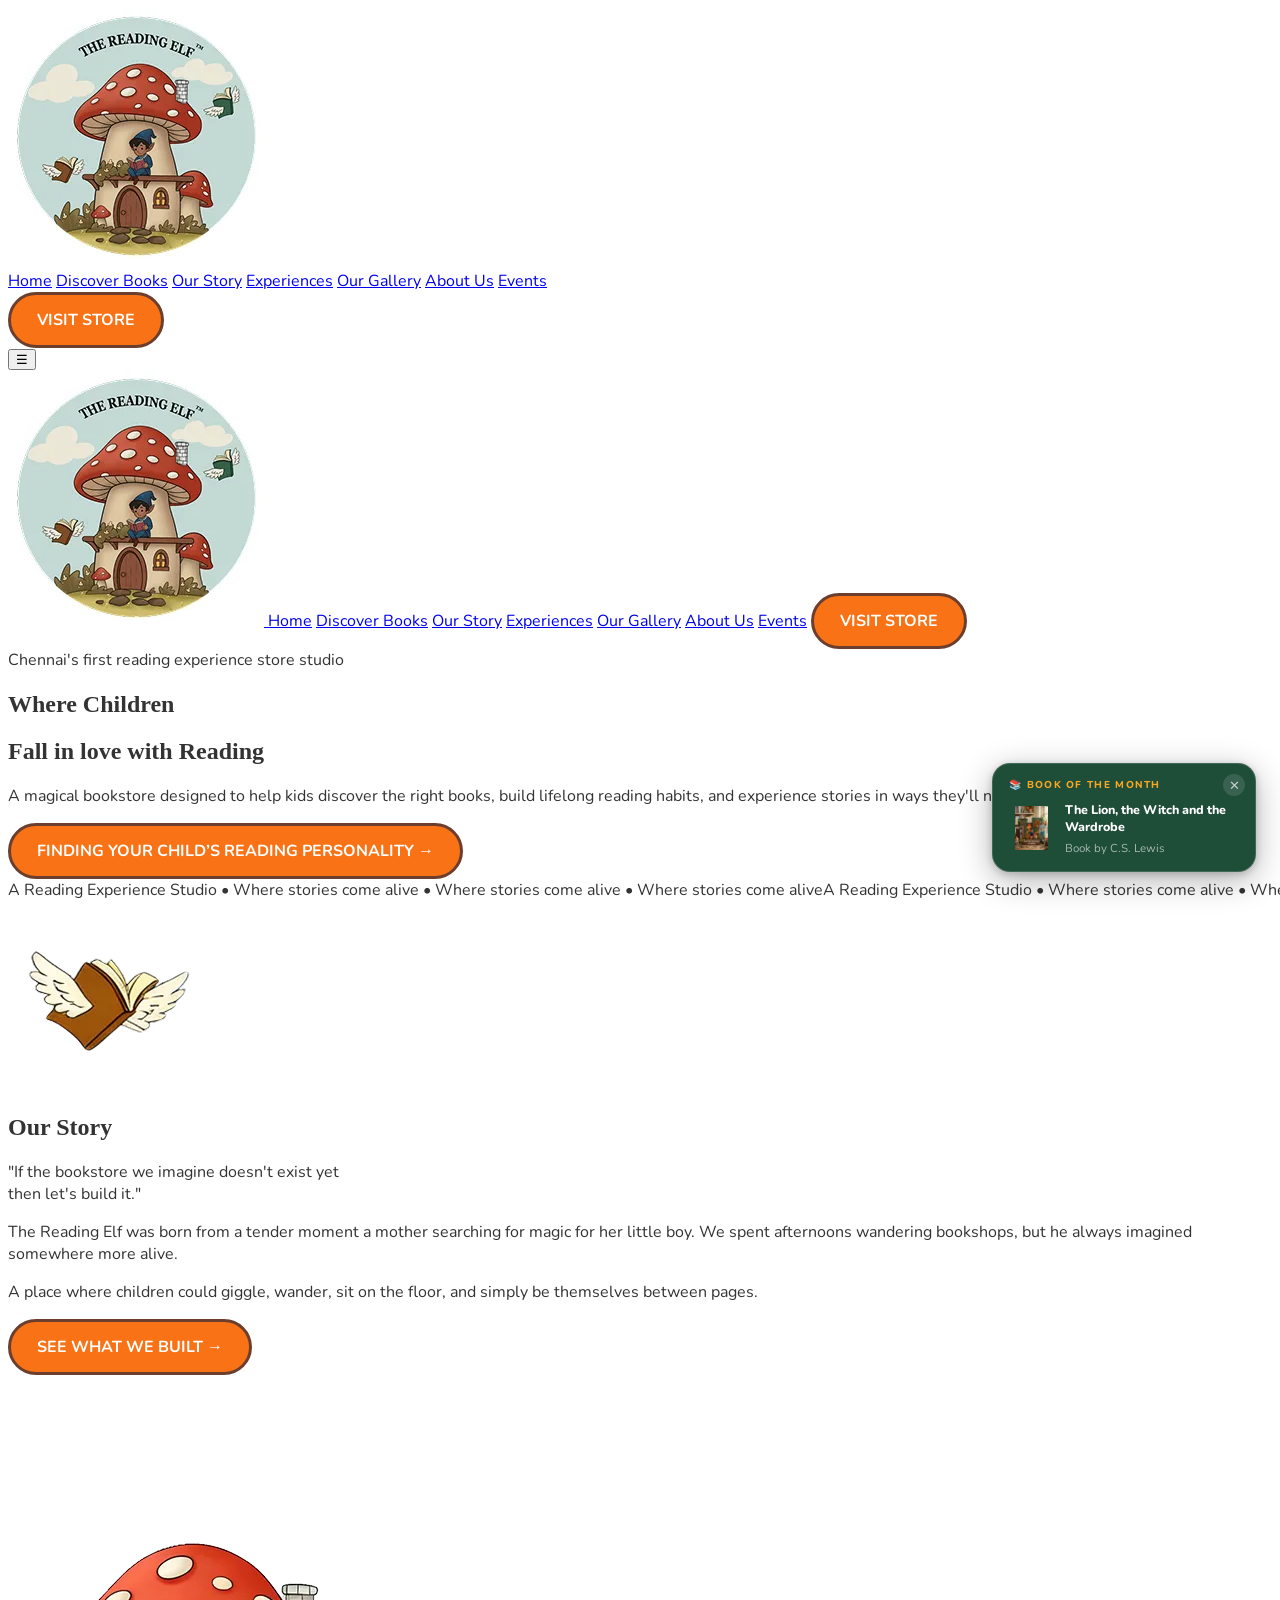
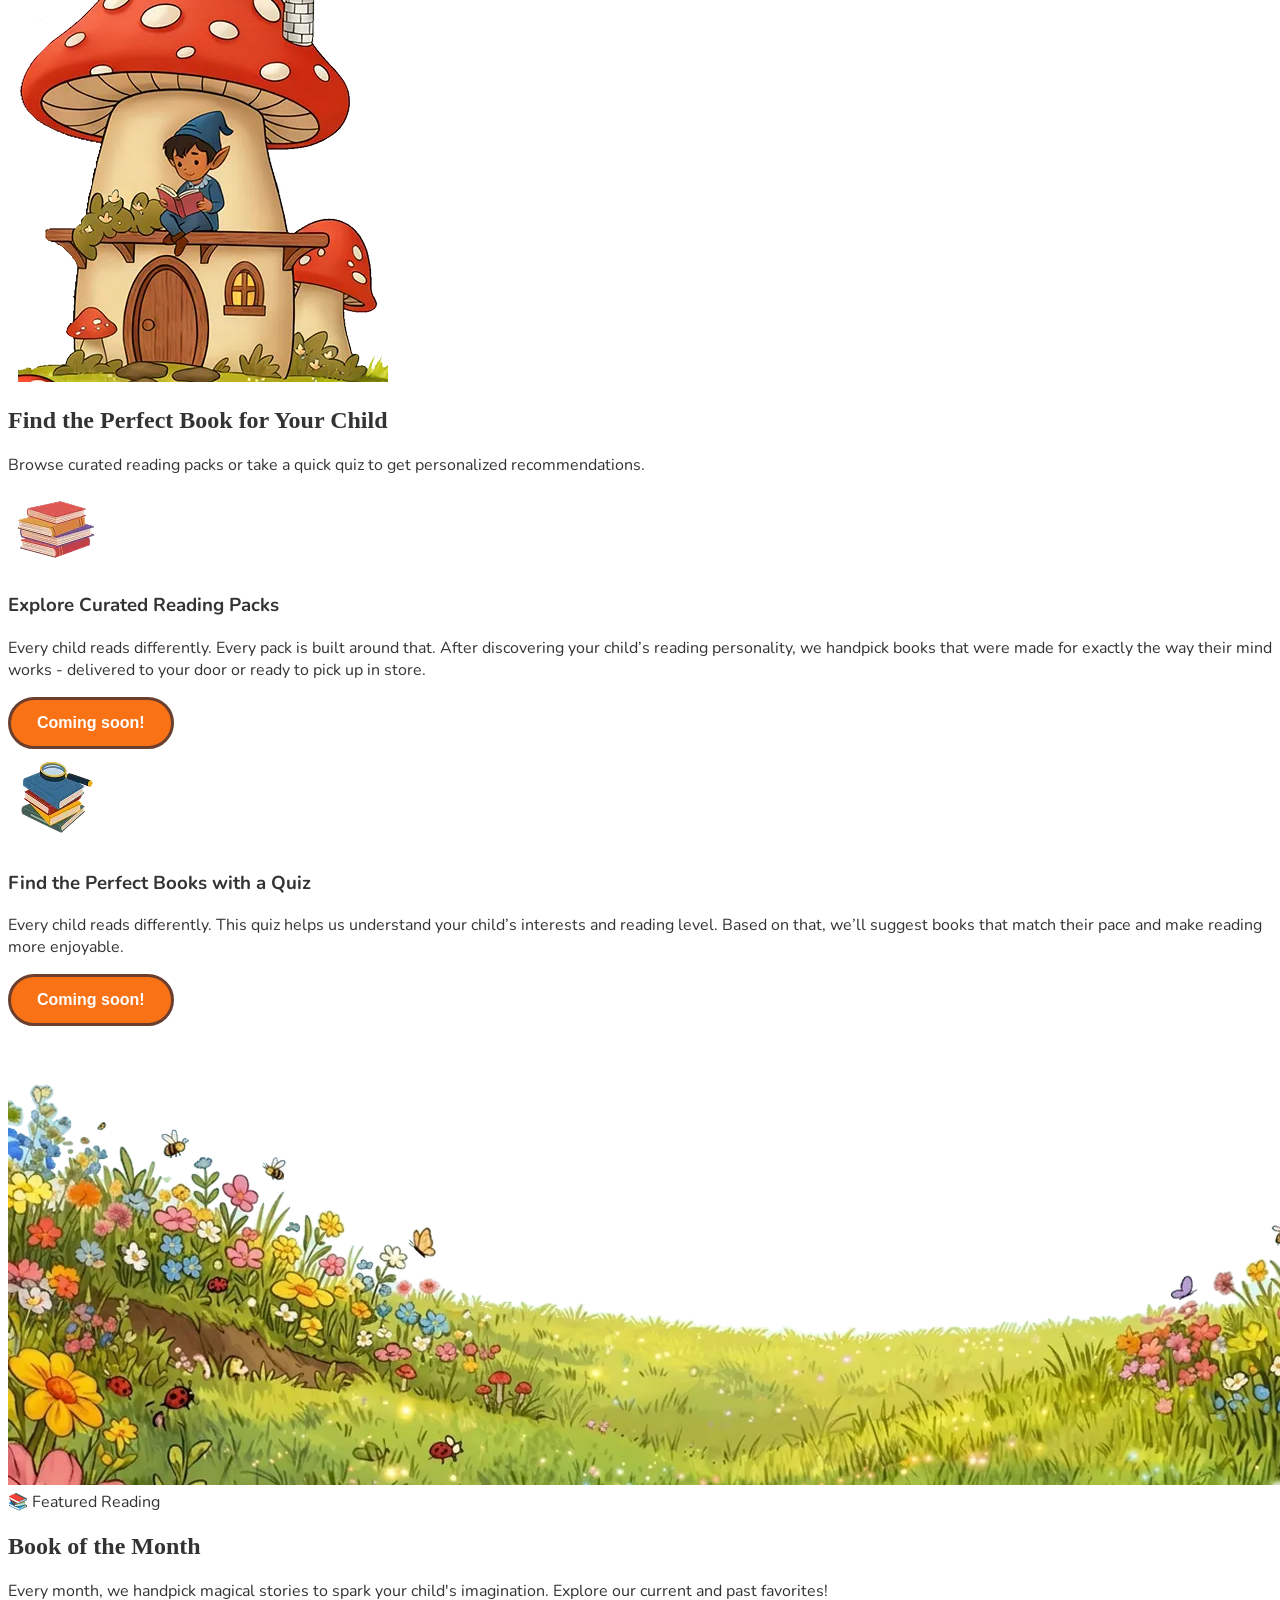
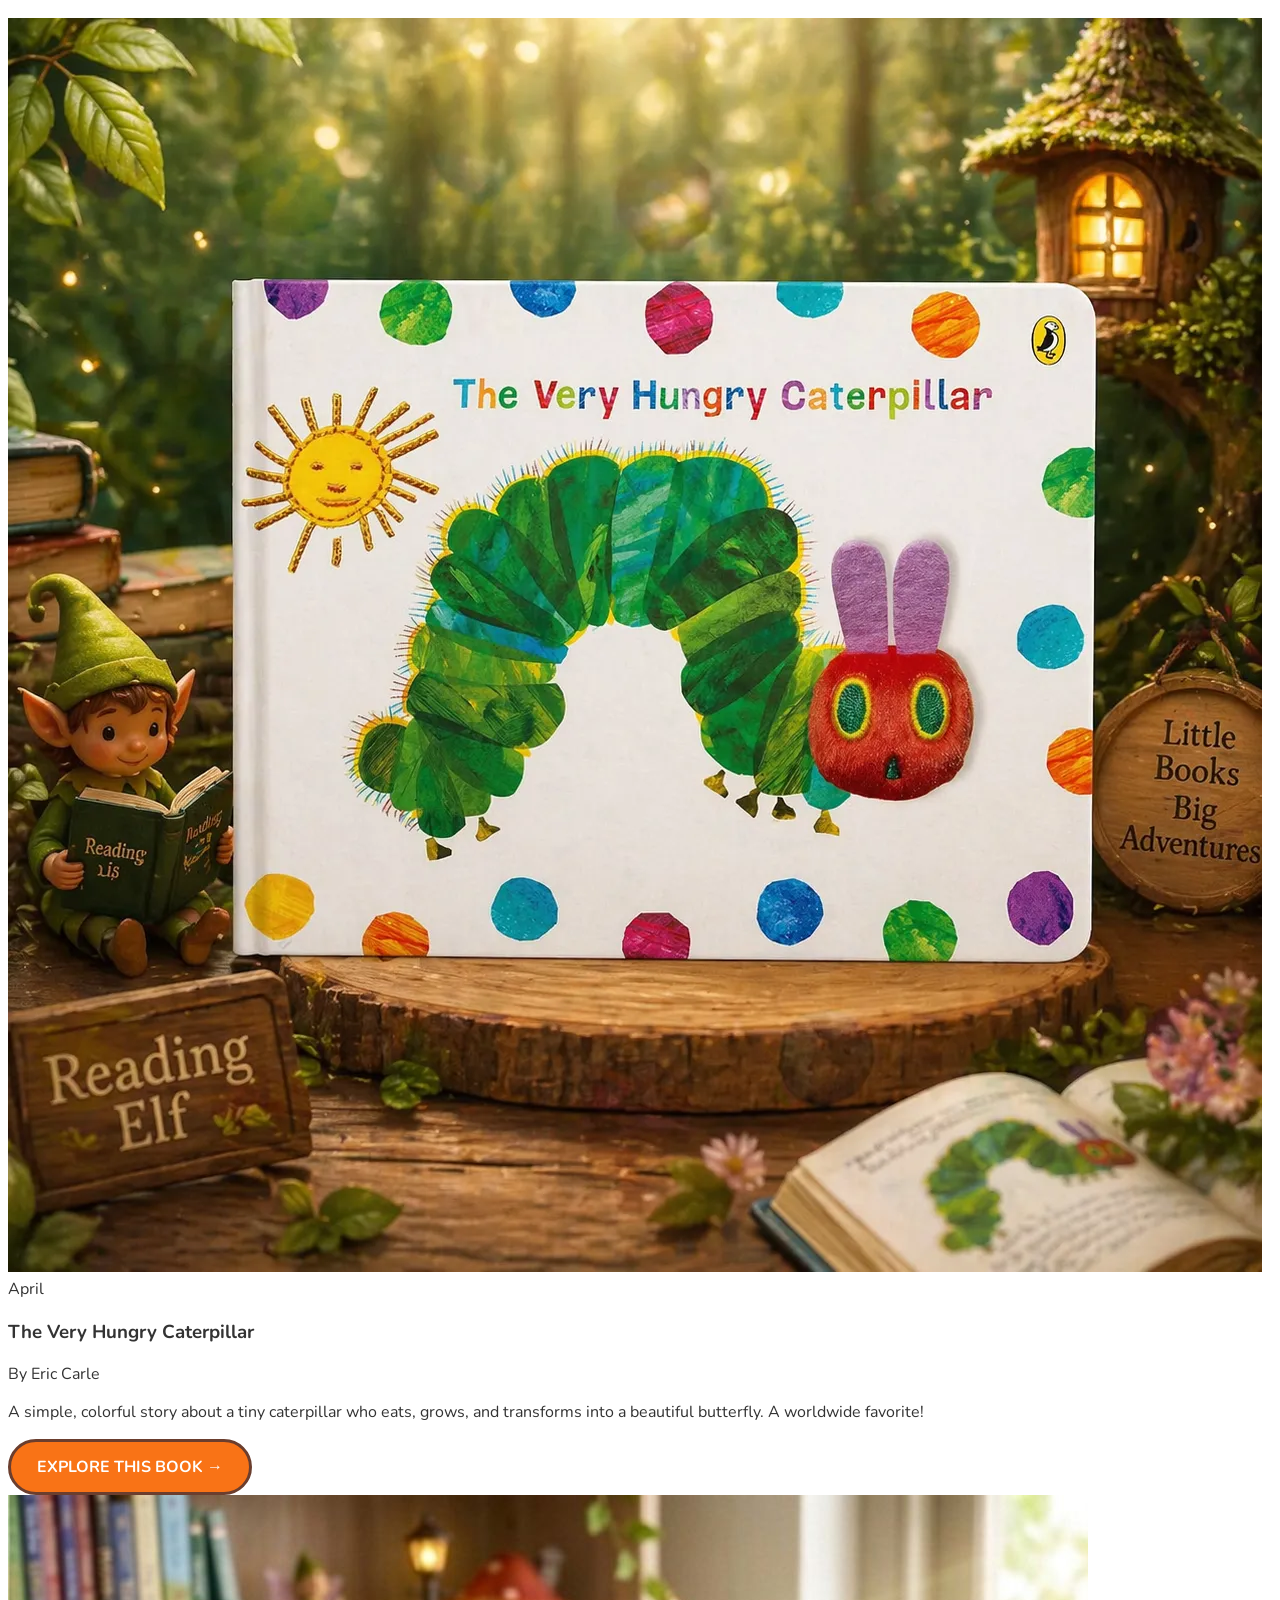
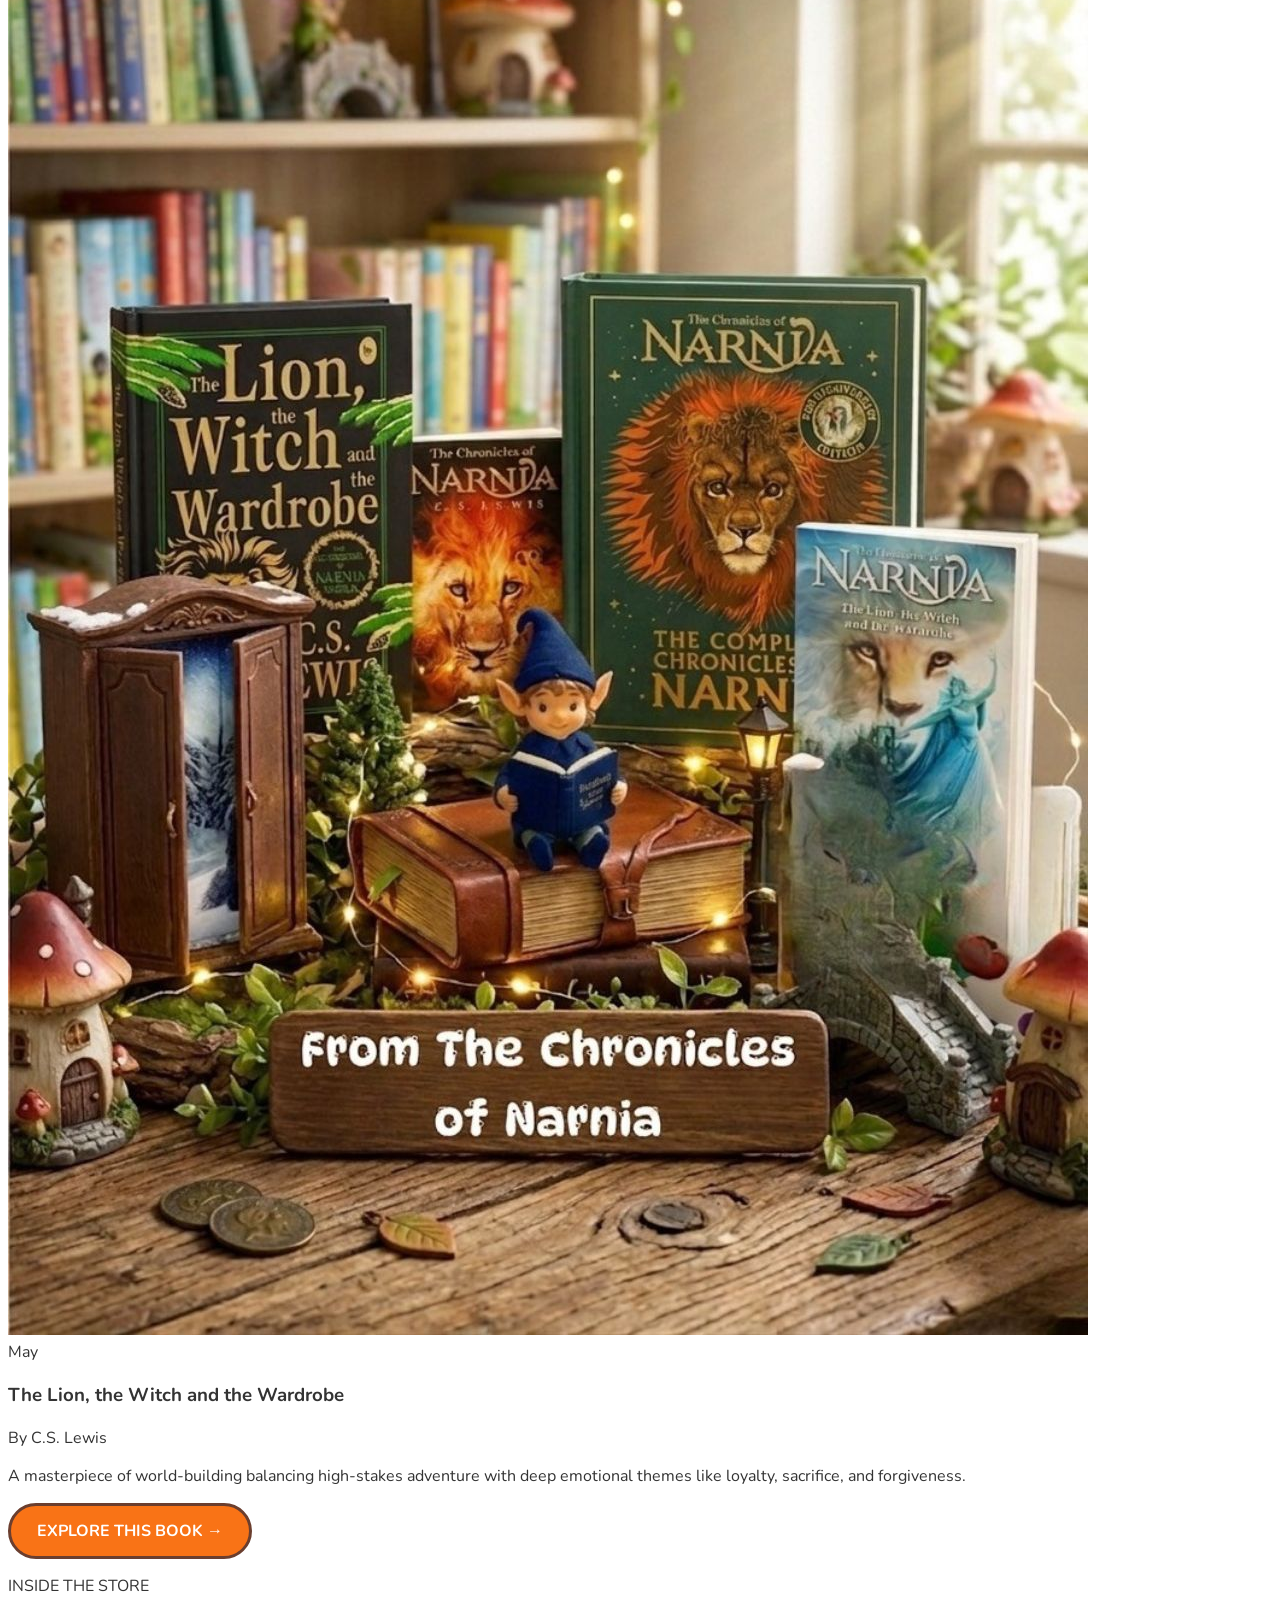
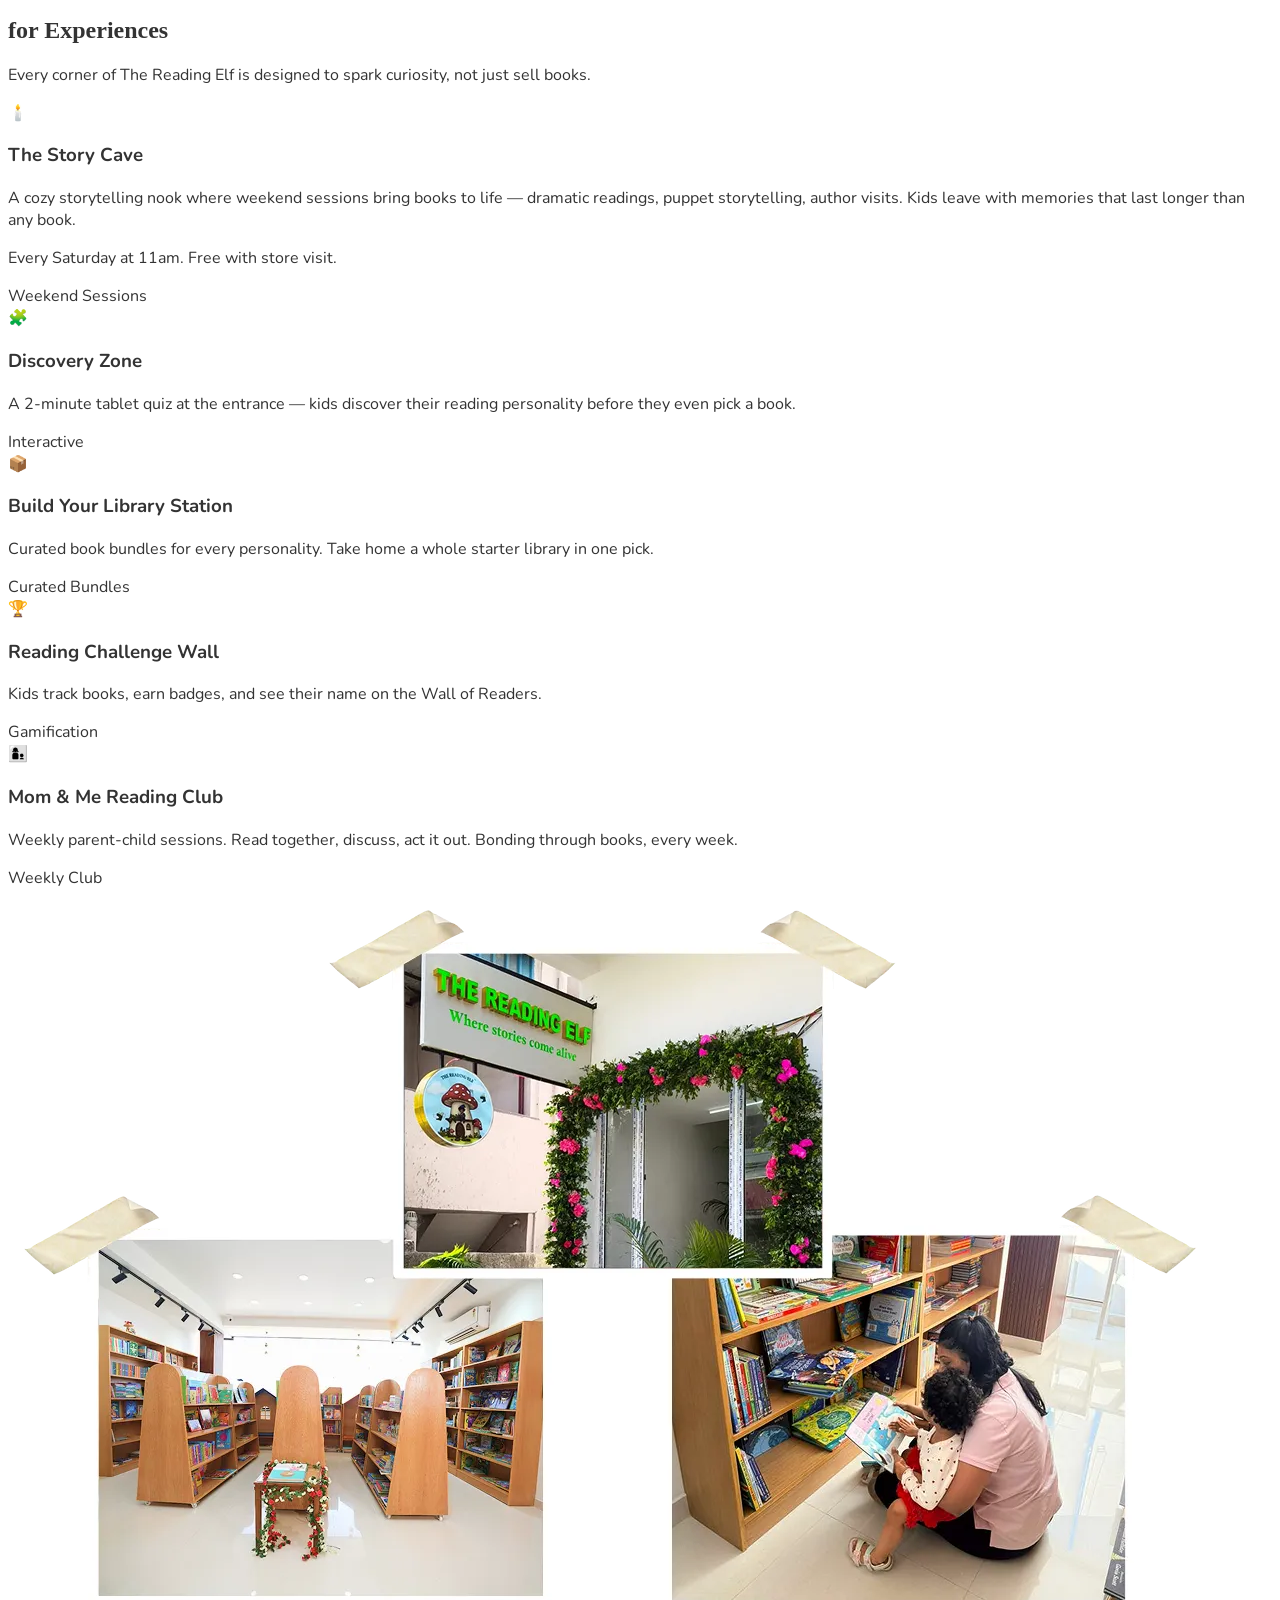
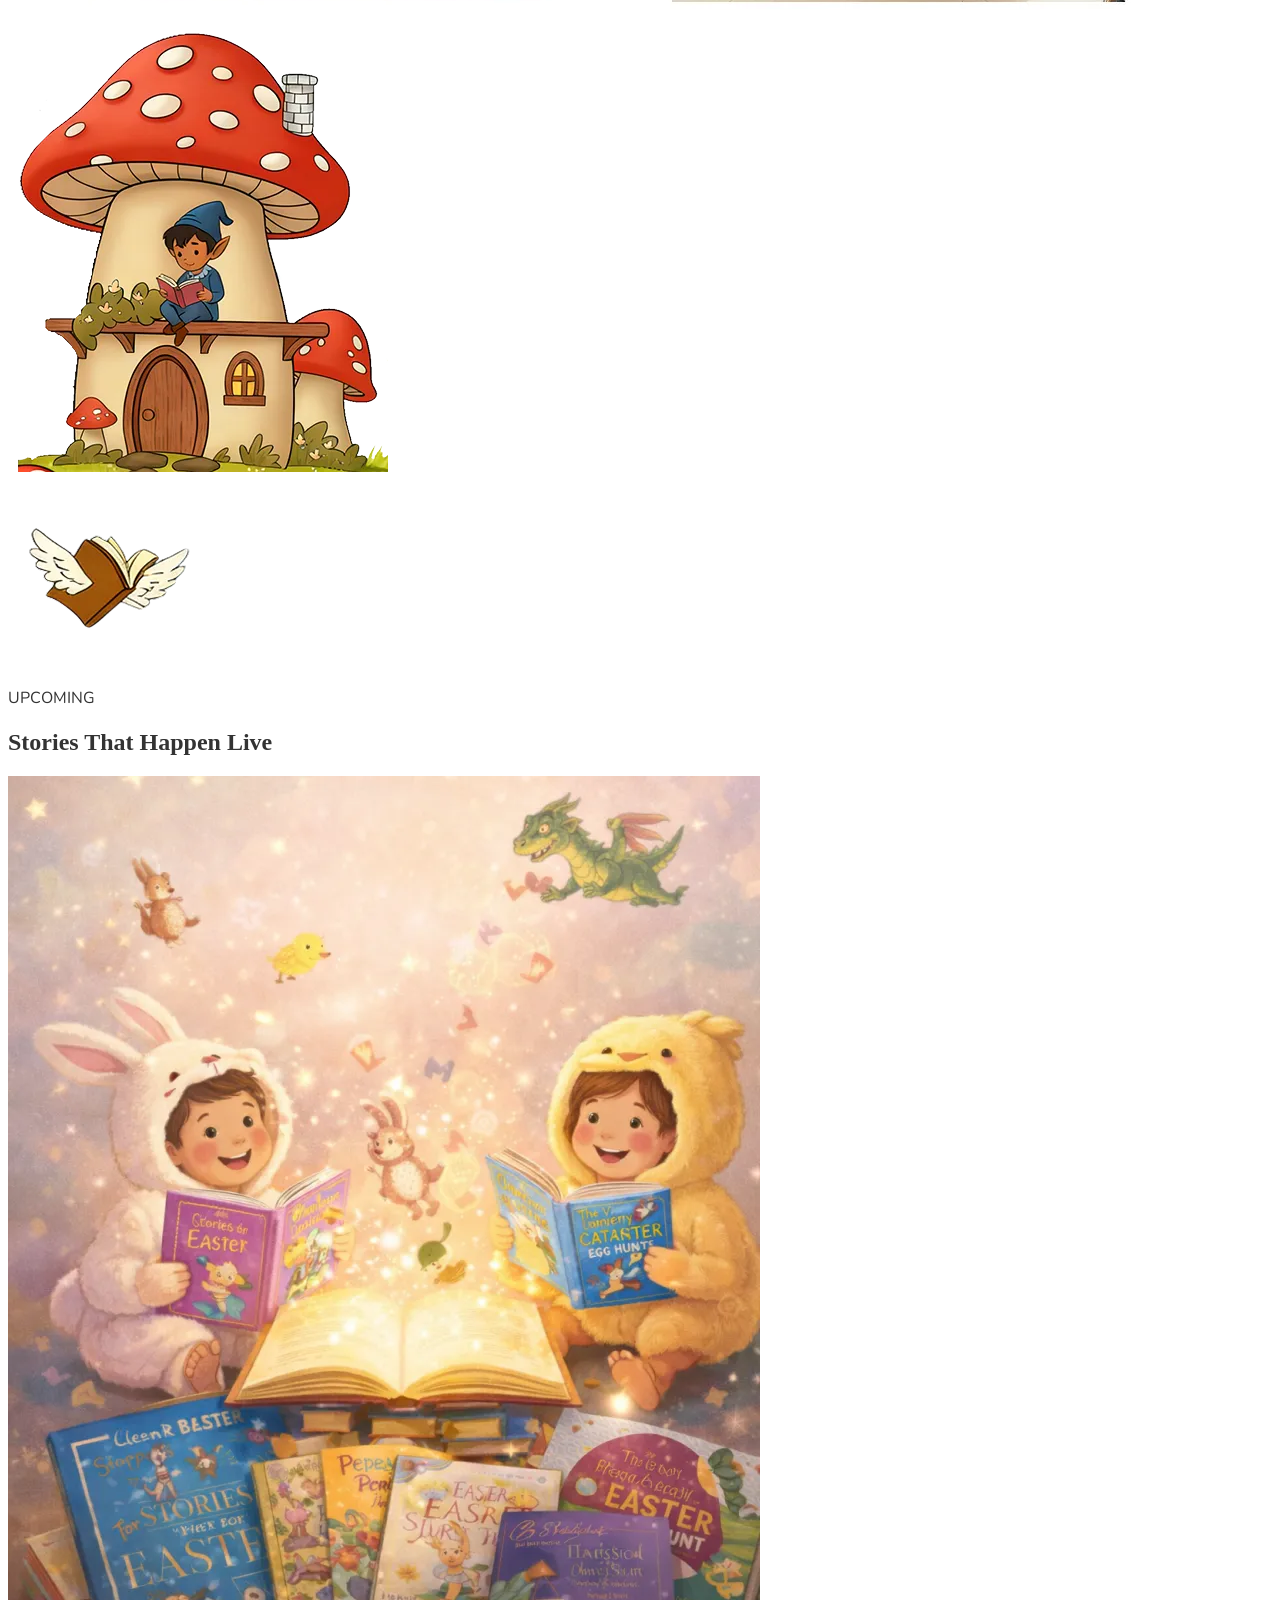
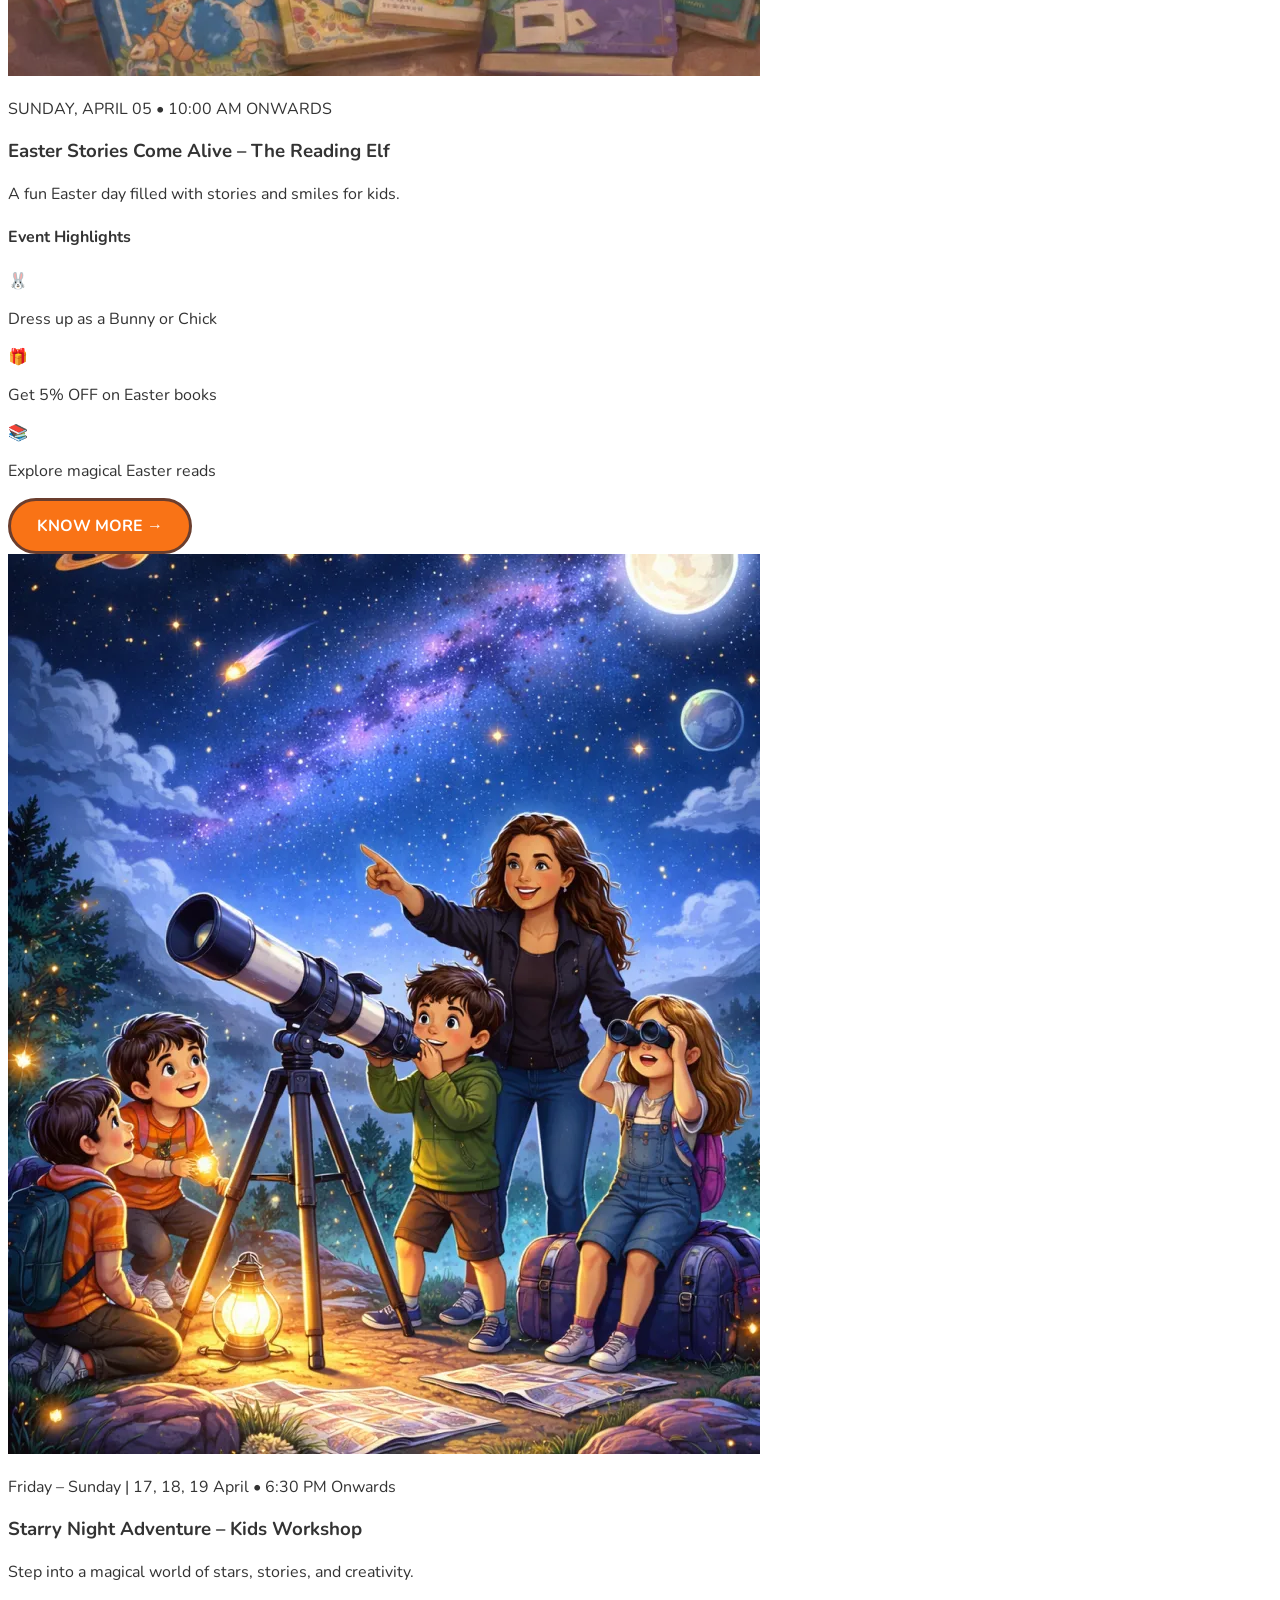
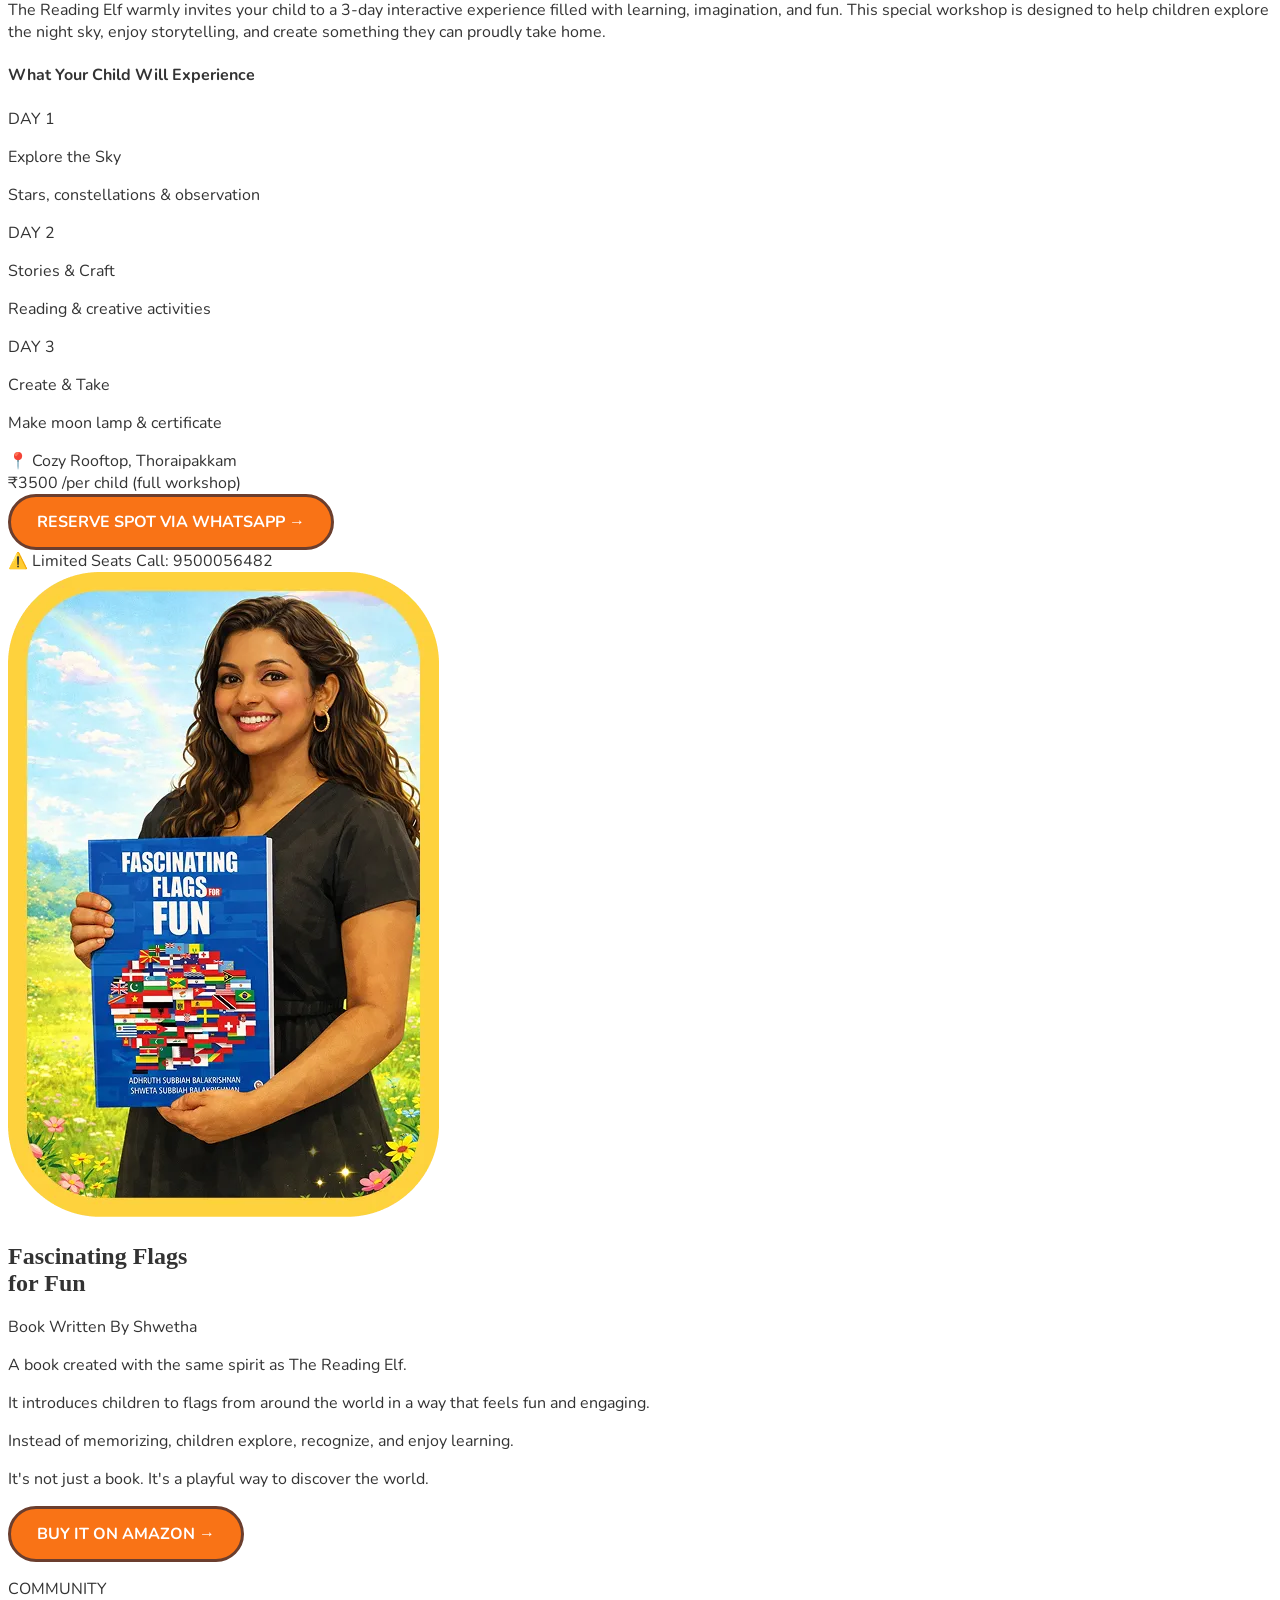
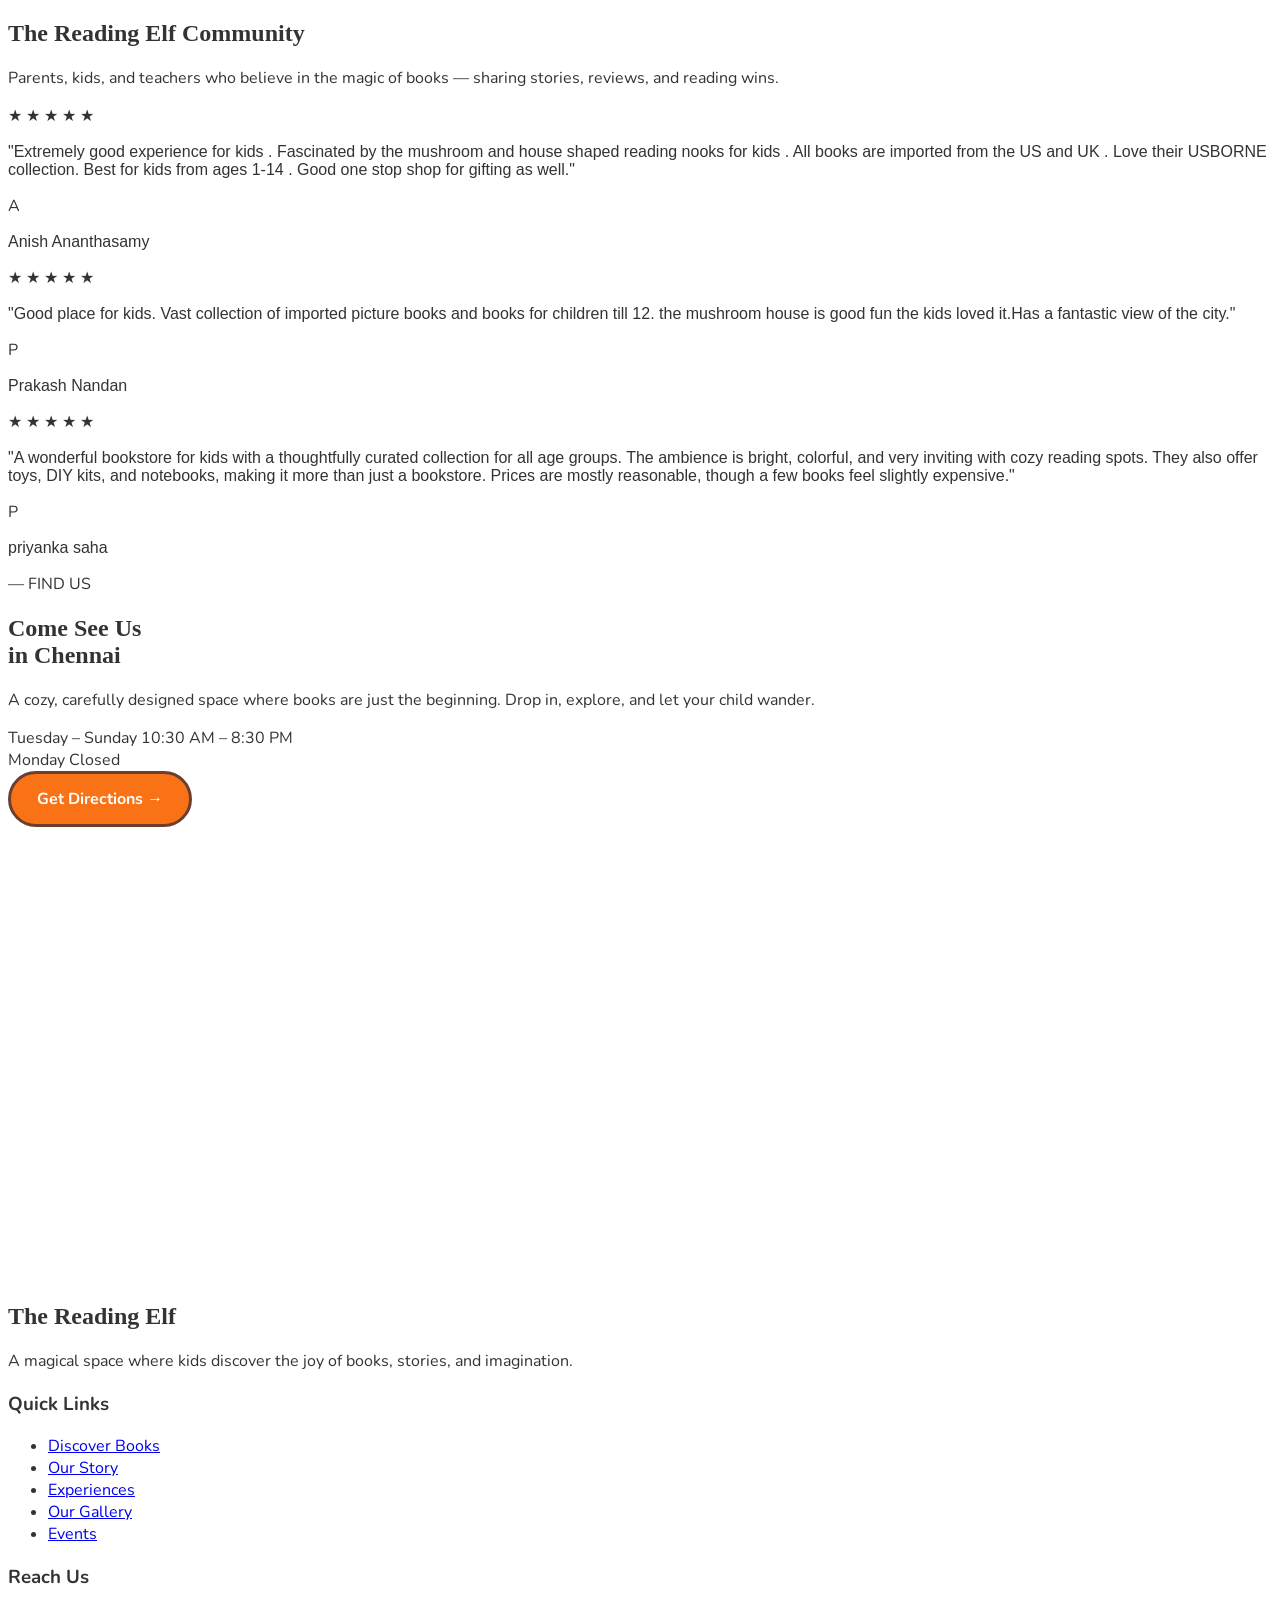
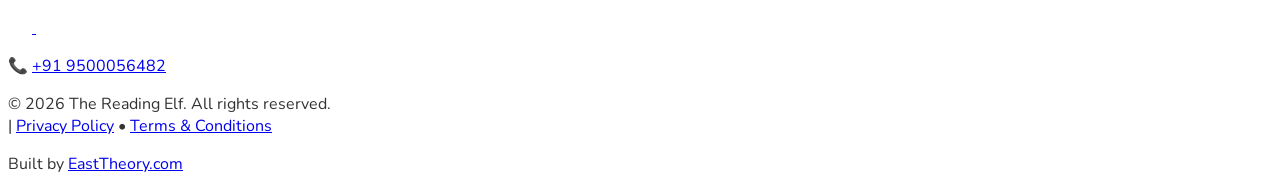
==== commit f6947d2a: "book img changed" ====
--- a/index.html
+++ b/index.html
@@ -432,34 +432,46 @@
 
         <section id="book-of-month" class="py-24 bg-[#E0F2FE]">
             <div class="max-w-7xl mx-auto px-6">
-                
+
                 <div class="text-center mb-16">
-                    <div class="inline-block bg-[#008BED] text-white px-4 py-1.5 rounded-full text-sm font-bold mb-4 tracking-wide uppercase">
+                    <div
+                        class="inline-block bg-[#008BED] text-white px-4 py-1.5 rounded-full text-sm font-bold mb-4 tracking-wide uppercase">
                         📚 Featured Reading
                     </div>
                     <h2 class="text-4xl md:text-5xl font-bold text-[#6B3E2E] mb-4">Book of the Month</h2>
-                    <p class="text-gray-600 max-w-2xl mx-auto text-lg md:text-xl">Every month, we handpick magical stories to spark your child's imagination. Explore our current and past favorites!</p>
+                    <p class="text-gray-600 max-w-2xl mx-auto text-lg md:text-xl">Every month, we handpick magical
+                        stories to spark your child's imagination. Explore our current and past favorites!</p>
                 </div>
 
                 <div class="grid md:grid-cols-2 gap-10">
 
                     <!-- Book 1: Caterpillar (April) -->
-                    <div class="bg-white rounded-[32px] p-8 shadow-sm border border-white flex flex-col items-center text-center transition-transform hover:-translate-y-2 hover:shadow-lg">
-                        <img src="/assets/images/eric/book-month.webp" alt="The Very Hungry Caterpillar" class="w-[200px] h-[300px] object-contain rounded-lg shadow-xl mb-8 -rotate-3">
-                        <div class="bg-orange-50 text-orange-600 px-4 py-1 rounded-full text-xs font-bold uppercase tracking-widest mb-4">April</div>
+                    <div
+                        class="bg-white rounded-[32px] p-8 shadow-sm border border-white flex flex-col items-center text-center transition-transform hover:-translate-y-2 hover:shadow-lg">
+                        <img src="/assets/images/eric/book-month.webp" alt="The Very Hungry Caterpillar"
+                            class="w-[220px] h-auto rounded-lg shadow-xl mb-8 -rotate-3">
+                        <div
+                            class="bg-orange-50 text-orange-600 px-4 py-1 rounded-full text-xs font-bold uppercase tracking-widest mb-4">
+                            April</div>
                         <h3 class="text-2xl font-bold text-[#6B3E2E] mb-2">The Very Hungry Caterpillar</h3>
                         <p class="text-gray-500 font-medium mb-4">By Eric Carle</p>
-                        <p class="text-gray-600 mb-8 line-clamp-3">A simple, colorful story about a tiny caterpillar who eats, grows, and transforms into a beautiful butterfly. A worldwide favorite!</p>
+                        <p class="text-gray-600 mb-8 line-clamp-3">A simple, colorful story about a tiny caterpillar who
+                            eats, grows, and transforms into a beautiful butterfly. A worldwide favorite!</p>
                         <a href="/hungry-caterpillar.html" class="btn-primary">EXPLORE THIS BOOK →</a>
                     </div>
 
                     <!-- Book 2: Narnia (May) -->
-                    <div class="bg-white rounded-[32px] p-8 shadow-sm border border-white flex flex-col items-center text-center transition-transform hover:-translate-y-2 hover:shadow-lg">
-                        <img src="/assets/images/lewis/book.jpg" alt="The Lion, the Witch and the Wardrobe" class="w-[200px] h-[300px] object-contain rounded-lg shadow-xl mb-8 rotate-3">
-                        <div class="bg-blue-50 text-blue-600 px-4 py-1 rounded-full text-xs font-bold uppercase tracking-widest mb-4">May</div>
+                    <div
+                        class="bg-white rounded-[32px] p-8 shadow-sm border border-white flex flex-col items-center text-center transition-transform hover:-translate-y-2 hover:shadow-lg">
+                        <img src="/assets/images/lewis/book.jpeg" alt="The Lion, the Witch and the Wardrobe"
+                            class="w-[220px] h-auto rounded-lg shadow-xl mb-8 rotate-3">
+                        <div
+                            class="bg-blue-50 text-blue-600 px-4 py-1 rounded-full text-xs font-bold uppercase tracking-widest mb-4">
+                            May</div>
                         <h3 class="text-2xl font-bold text-[#2C3E50] mb-2">The Lion, the Witch and the Wardrobe</h3>
                         <p class="text-gray-500 font-medium mb-4">By C.S. Lewis</p>
-                        <p class="text-gray-600 mb-8 line-clamp-3">A masterpiece of world-building balancing high-stakes adventure with deep emotional themes like loyalty, sacrifice, and forgiveness.</p>
+                        <p class="text-gray-600 mb-8 line-clamp-3">A masterpiece of world-building balancing high-stakes
+                            adventure with deep emotional themes like loyalty, sacrifice, and forgiveness.</p>
                         <a href="/lion-witch-wardrobe.html" class="btn-primary">EXPLORE THIS BOOK →</a>
                     </div>
 
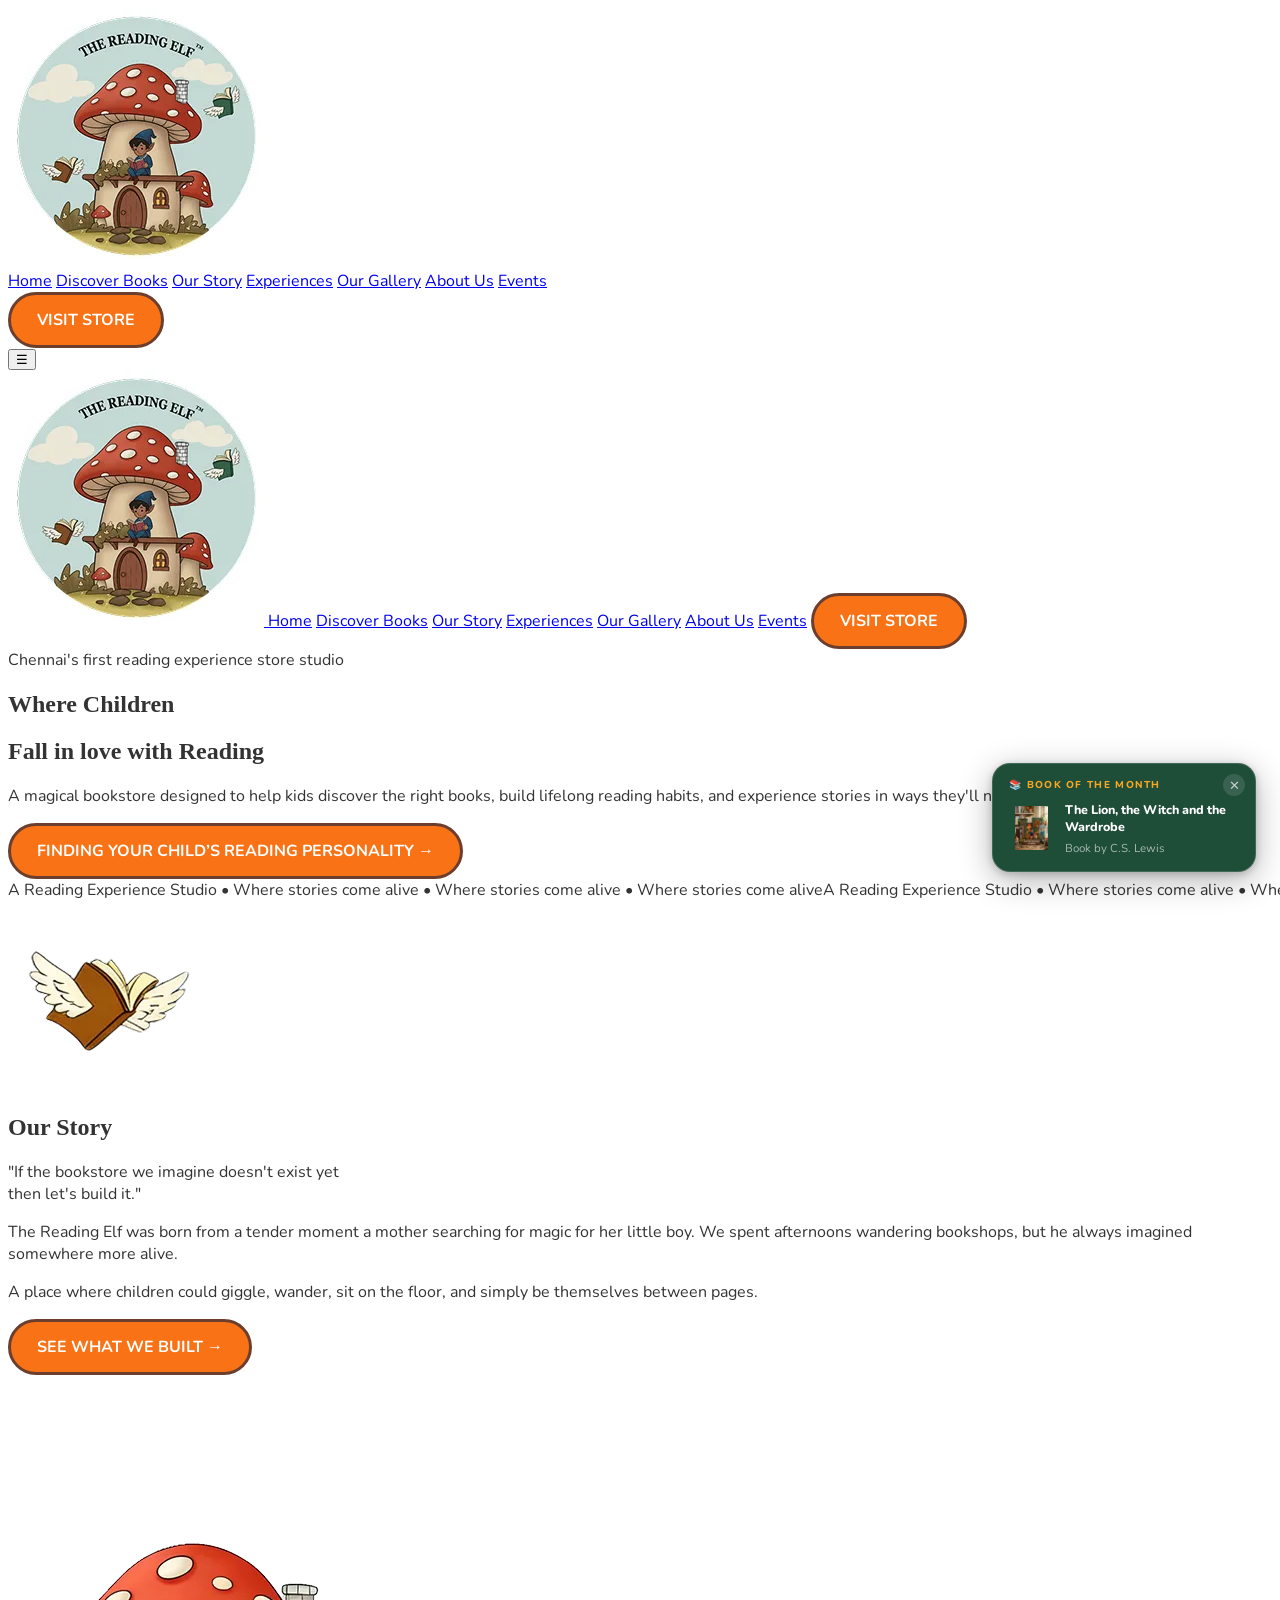
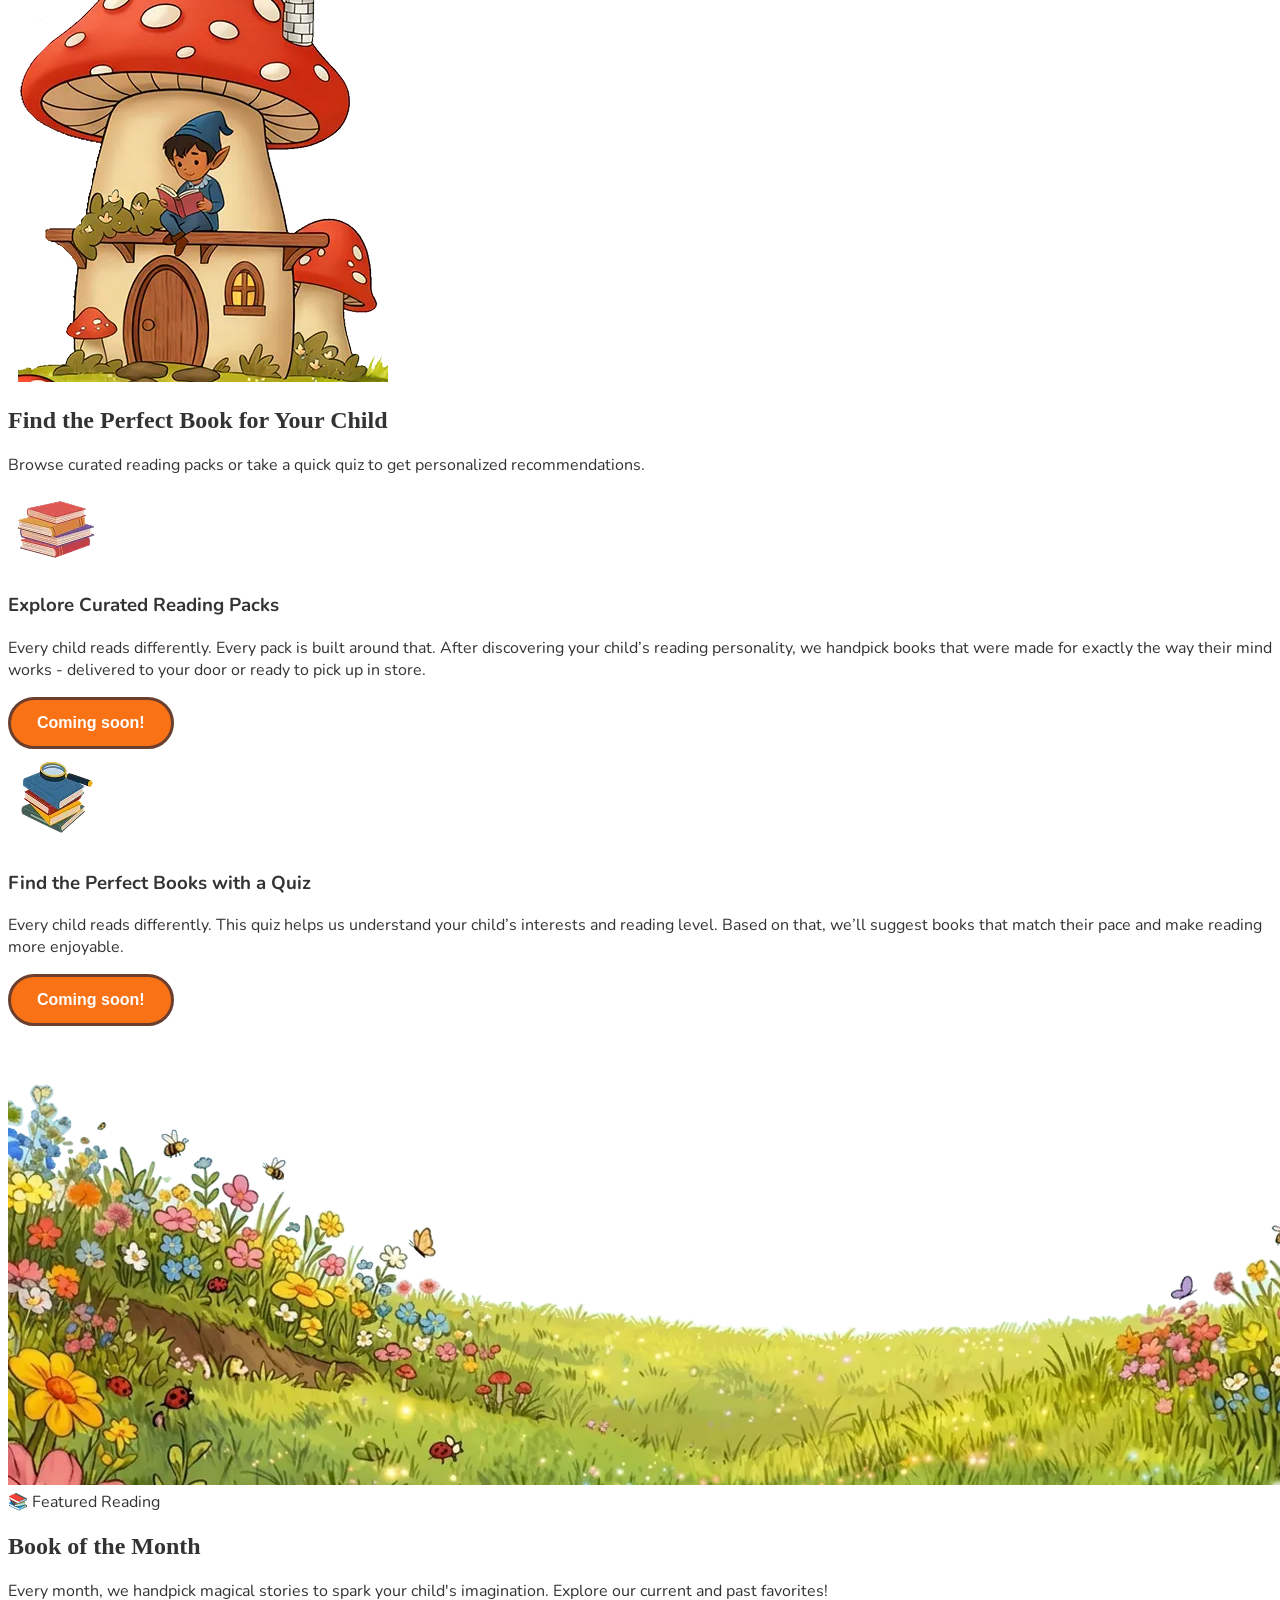
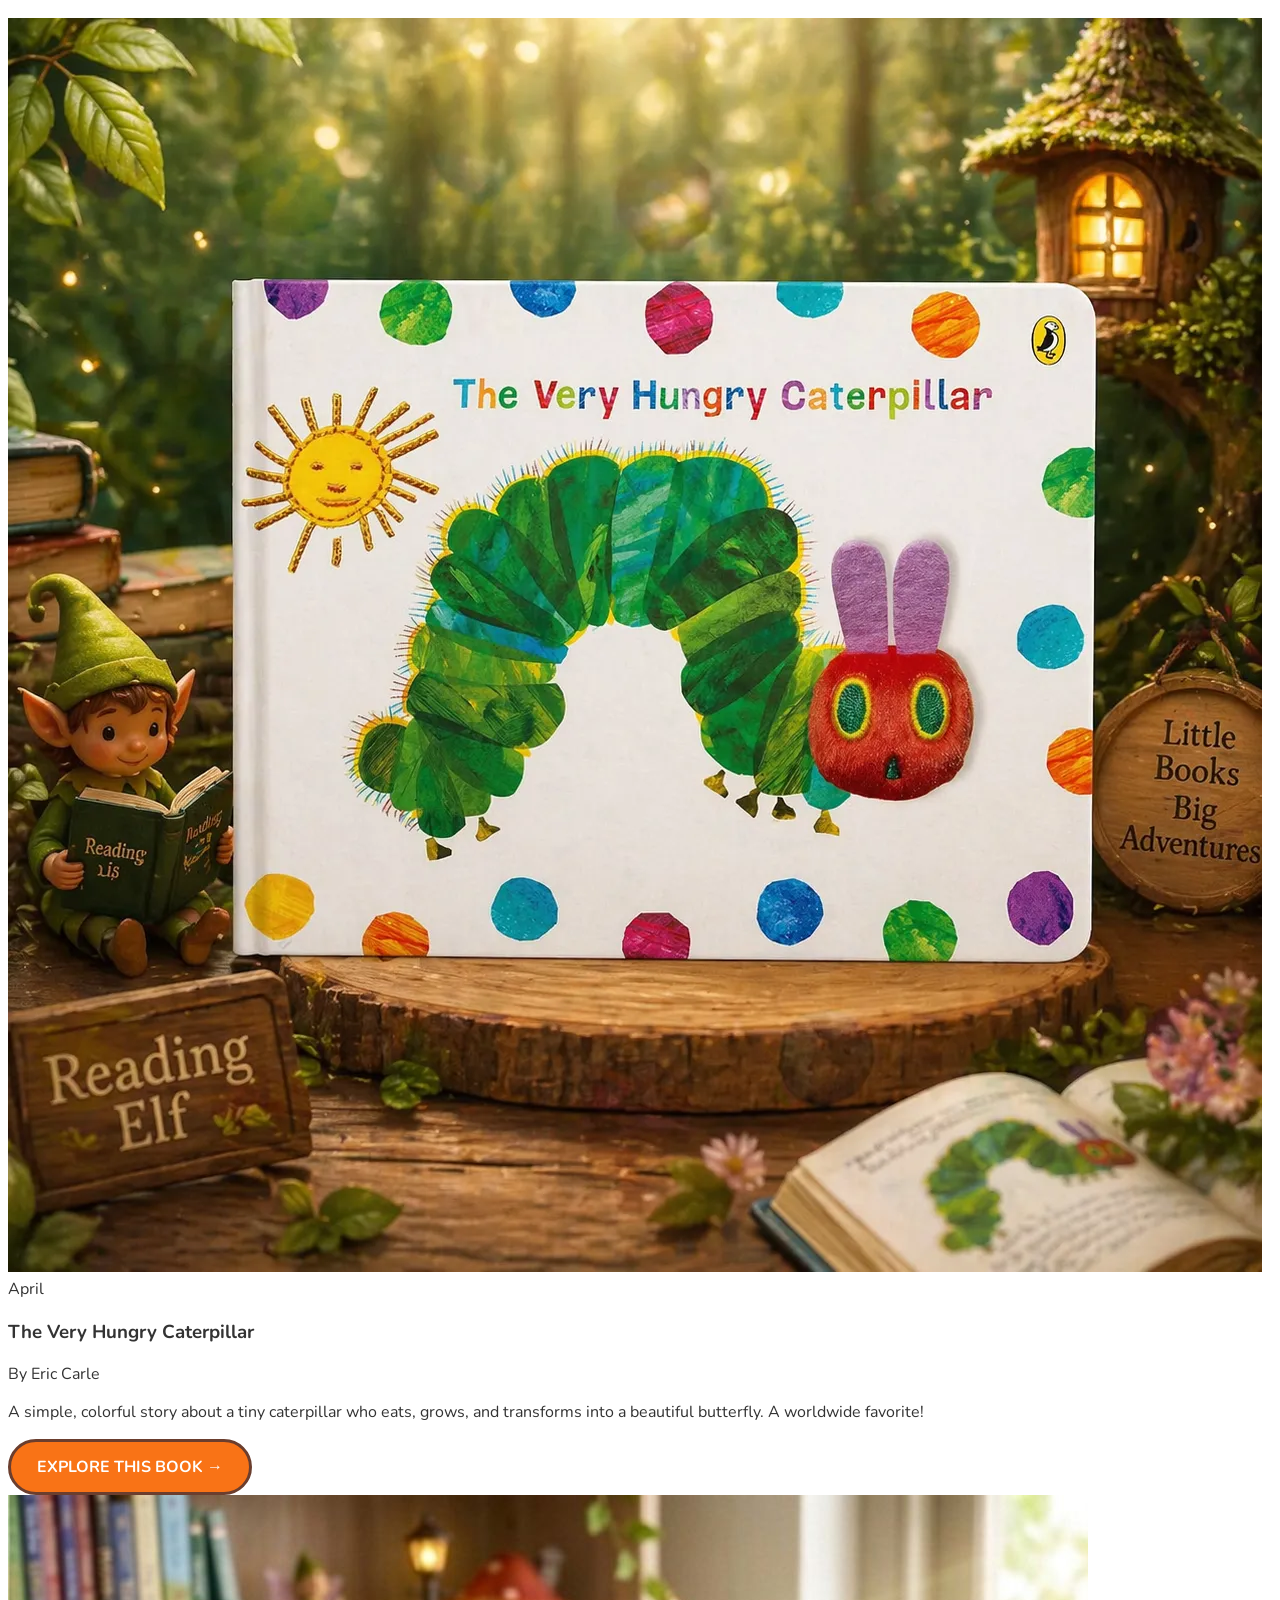
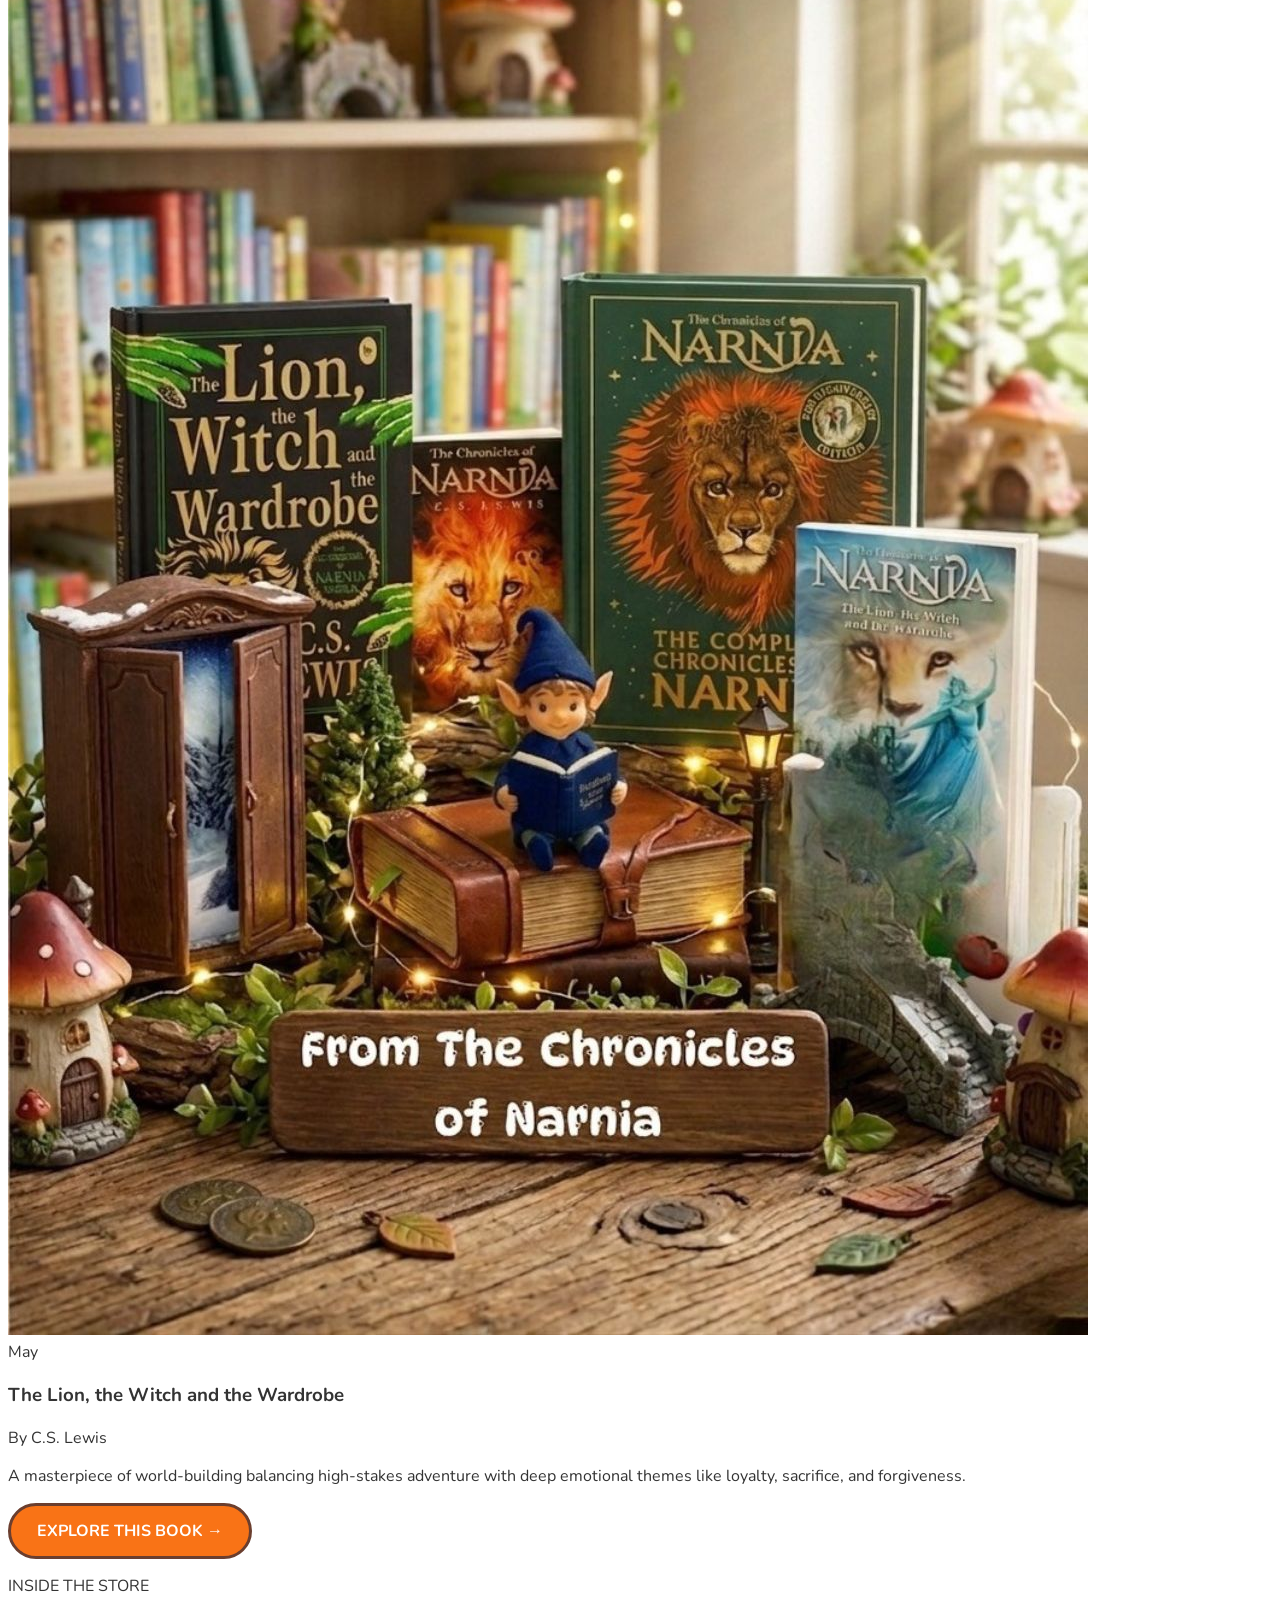
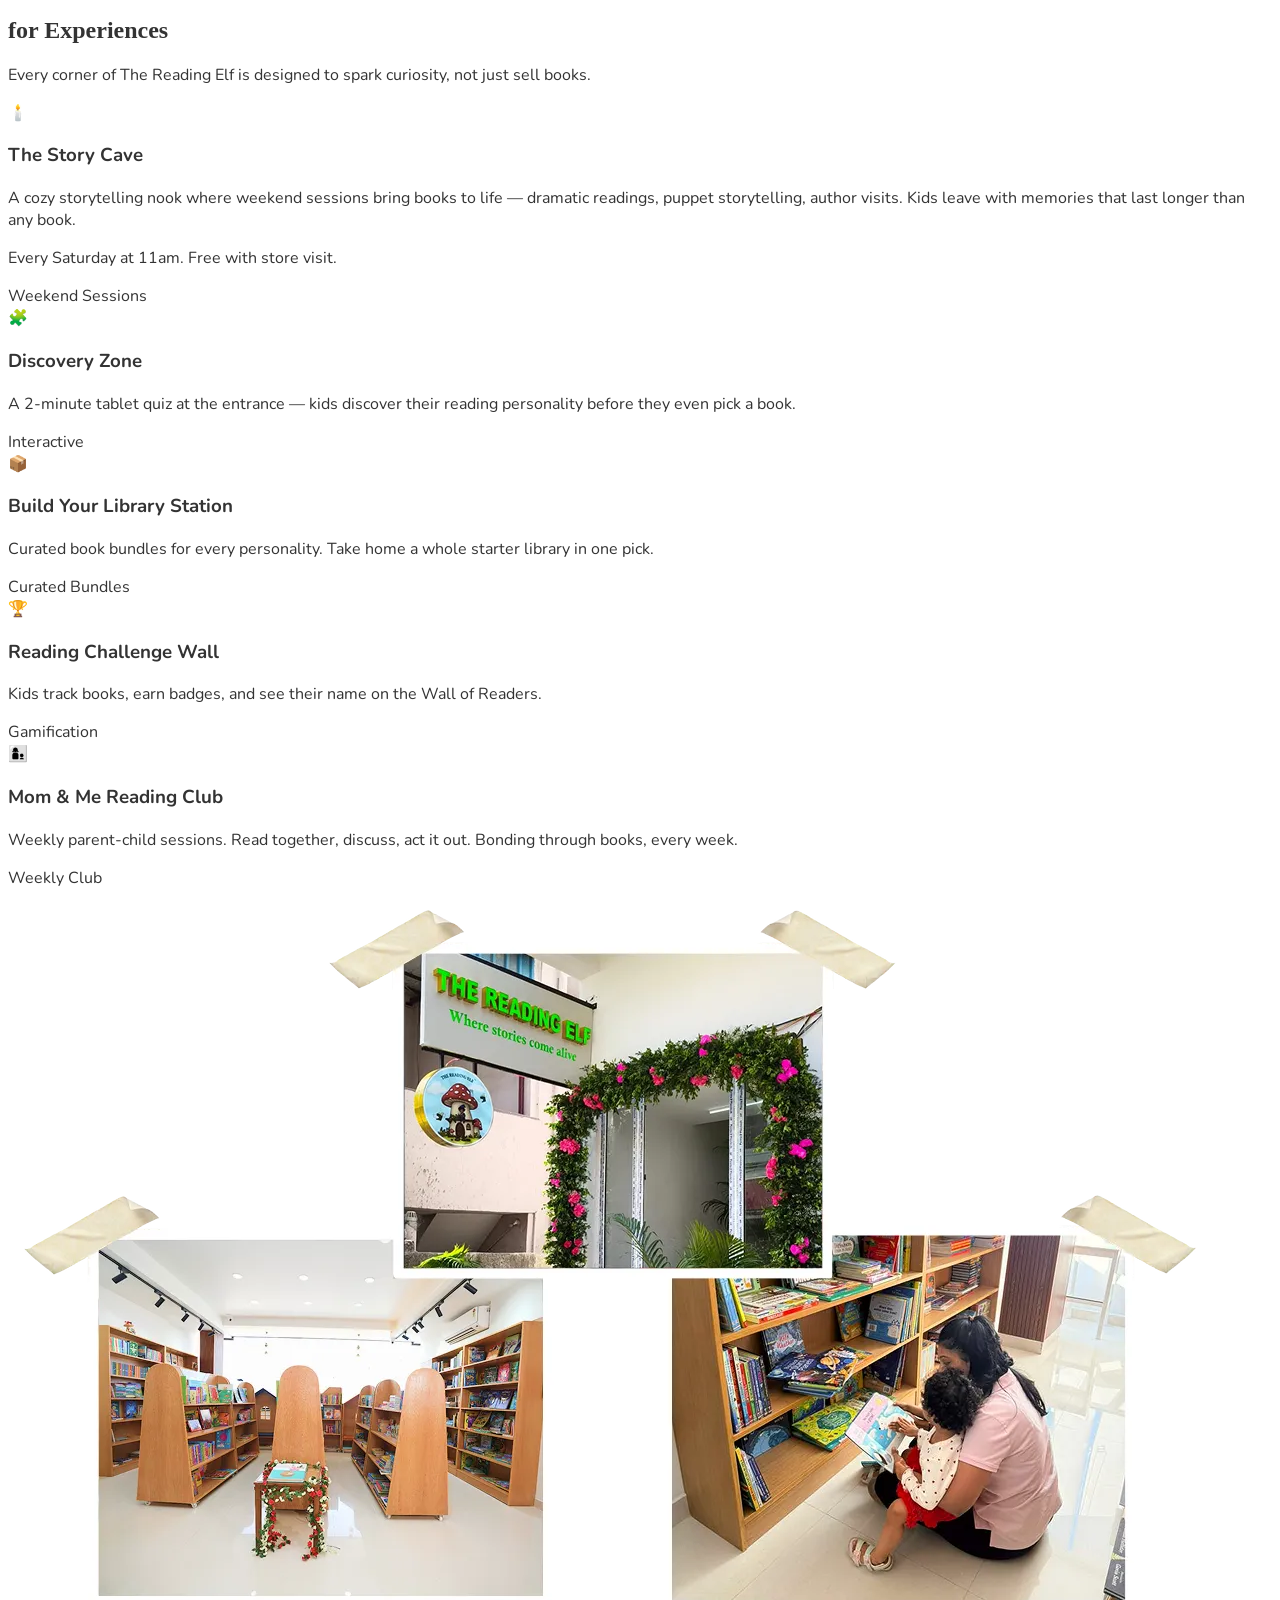
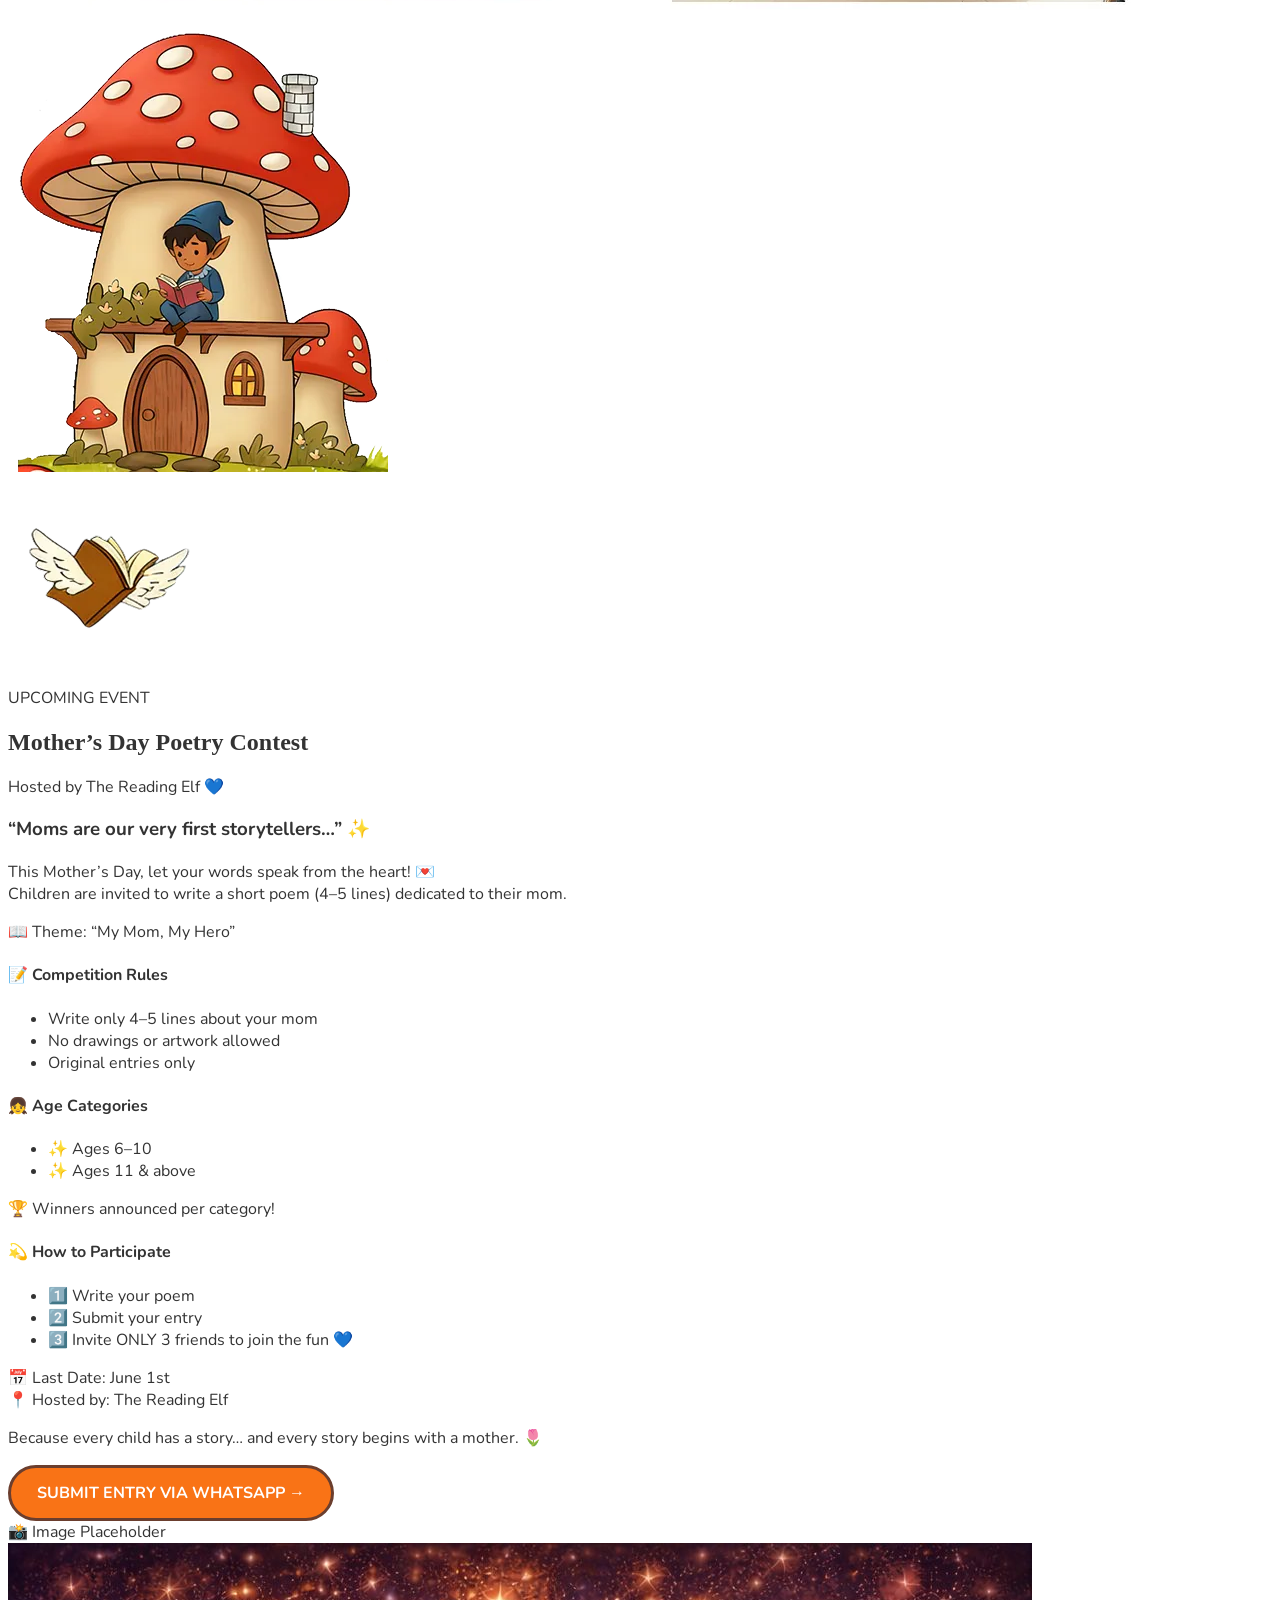
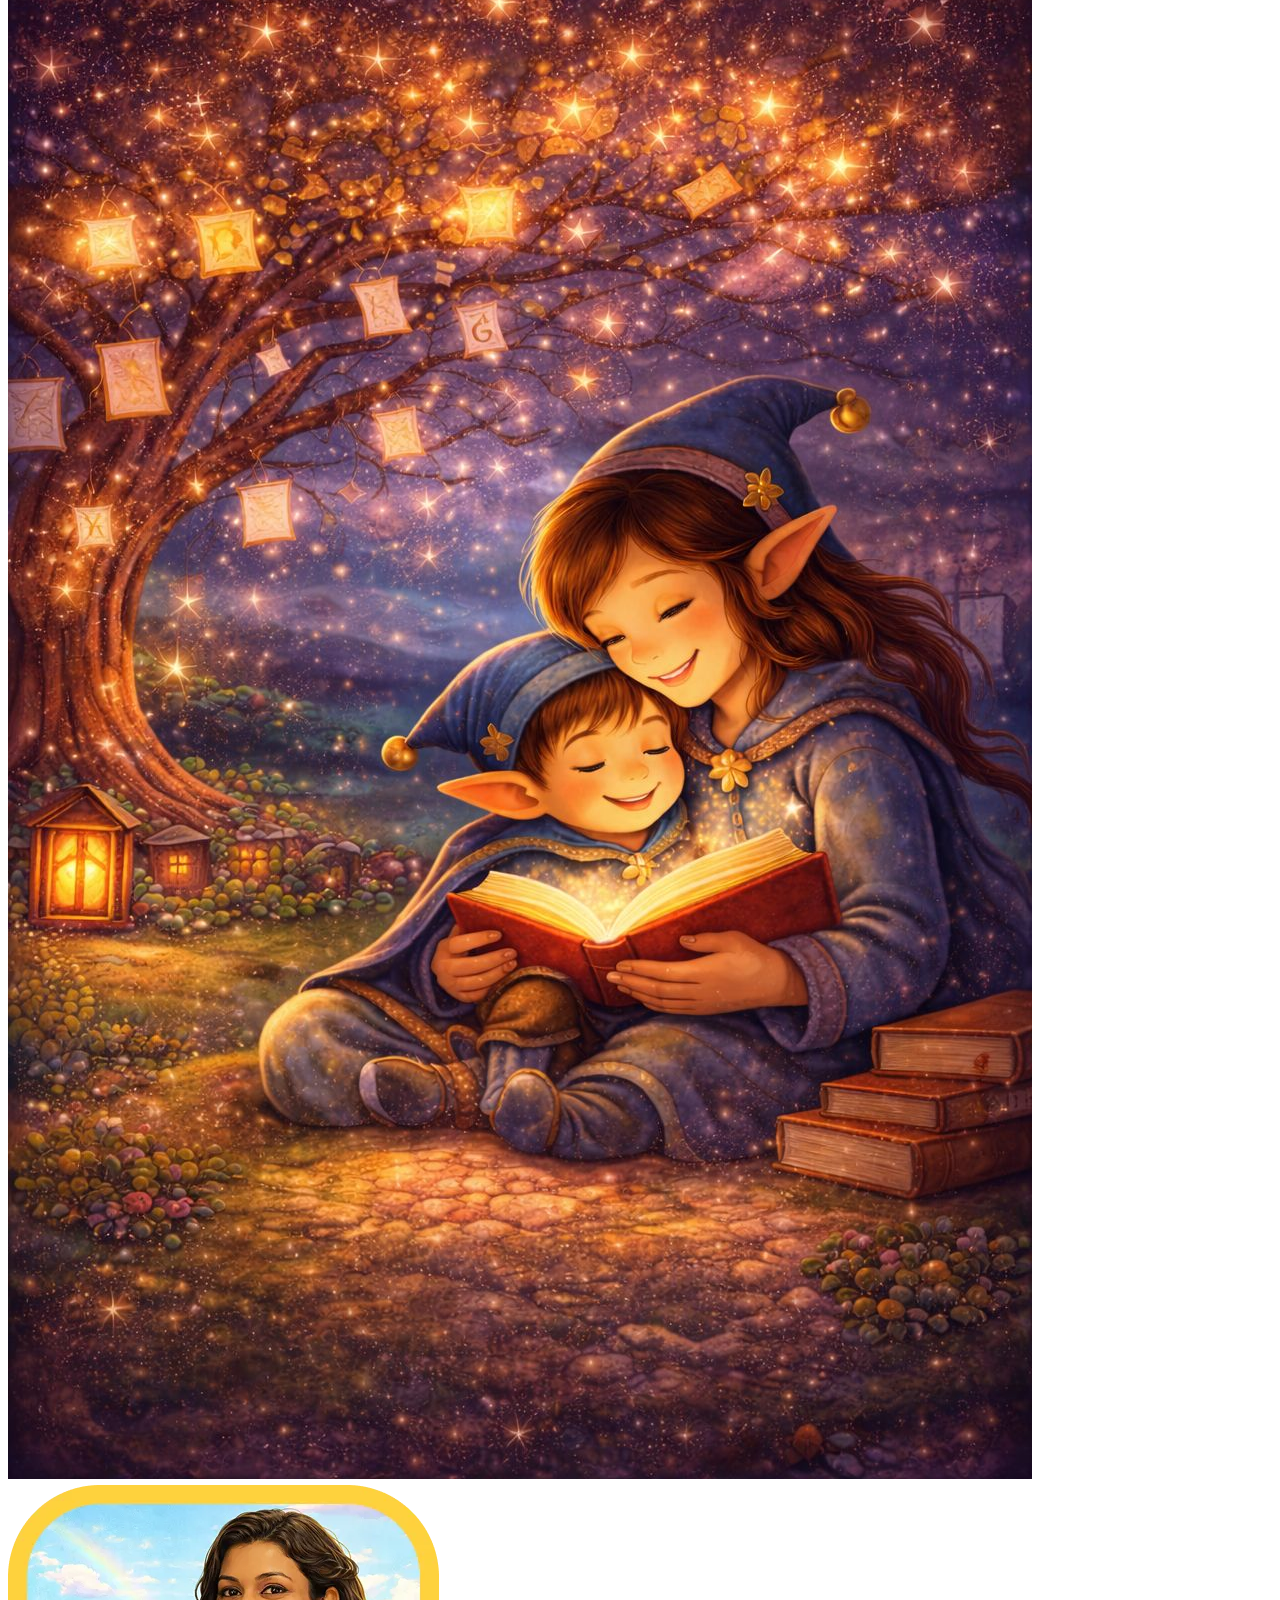
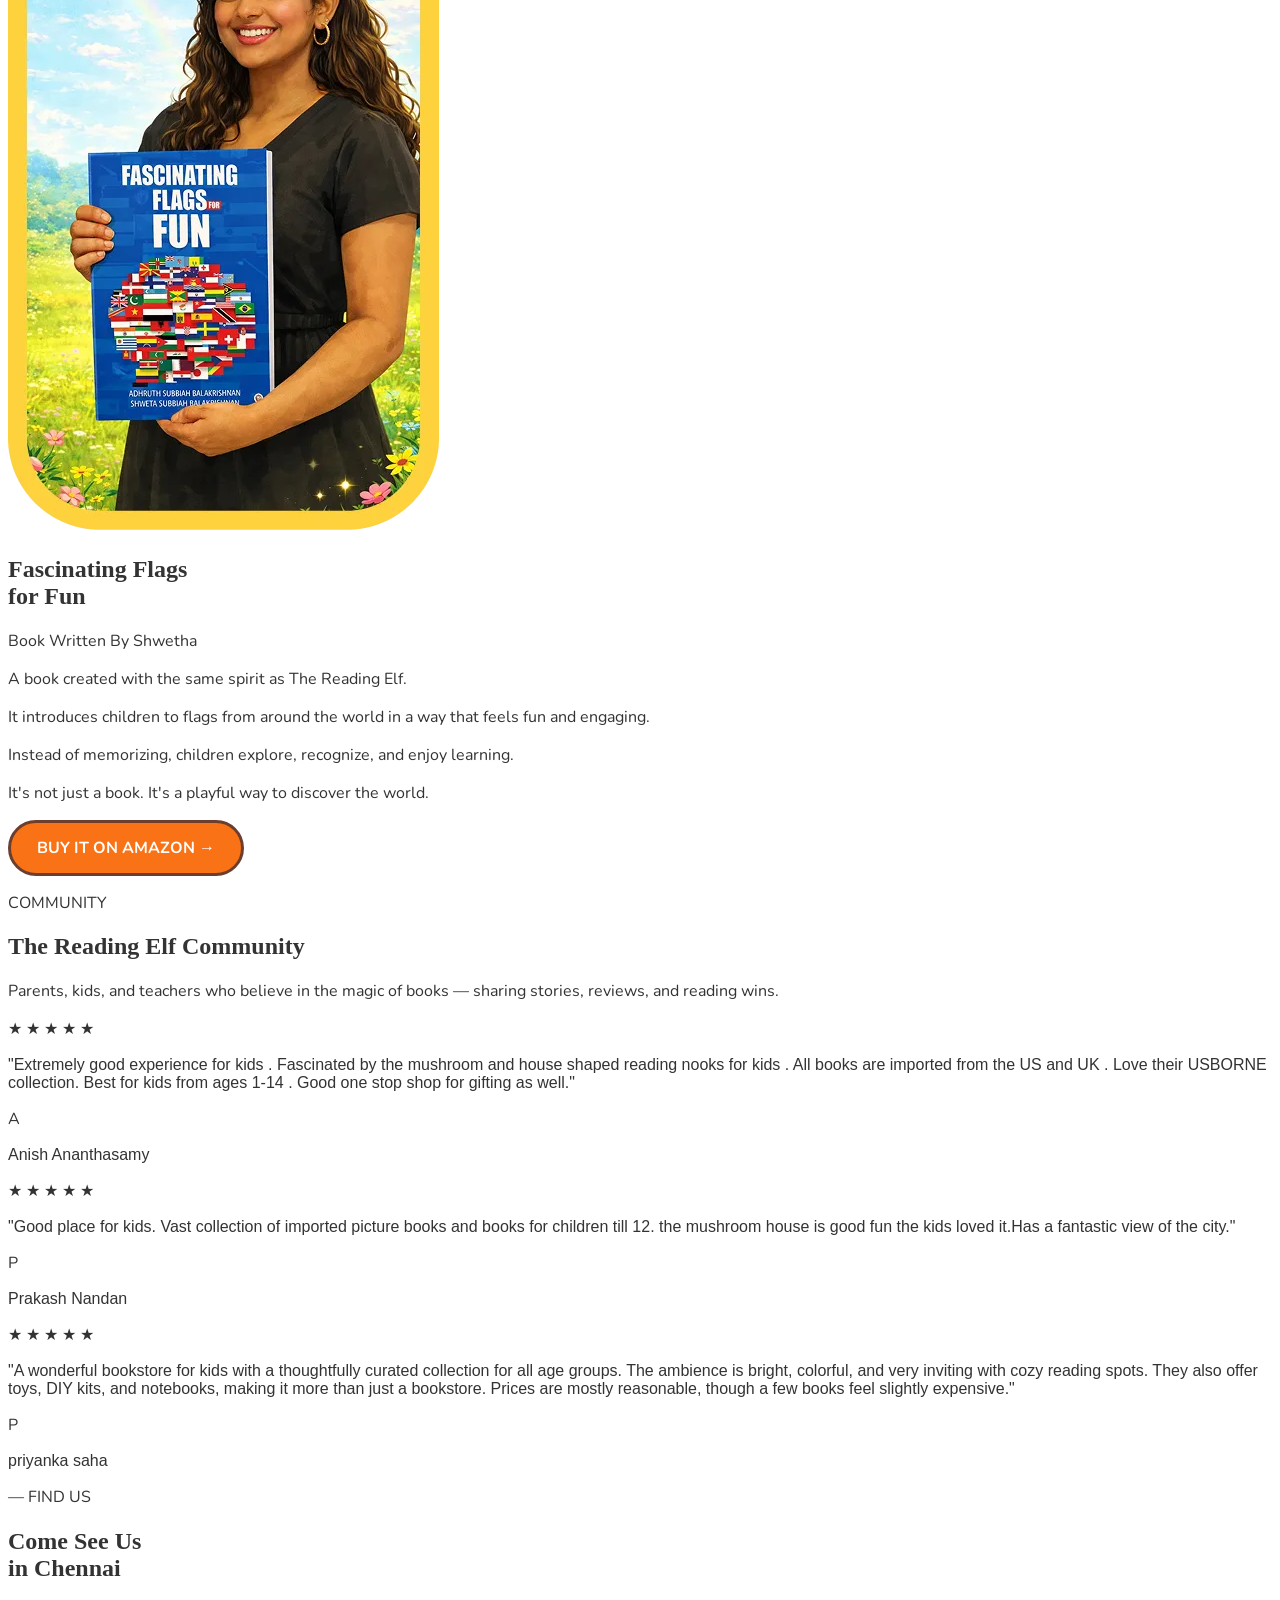
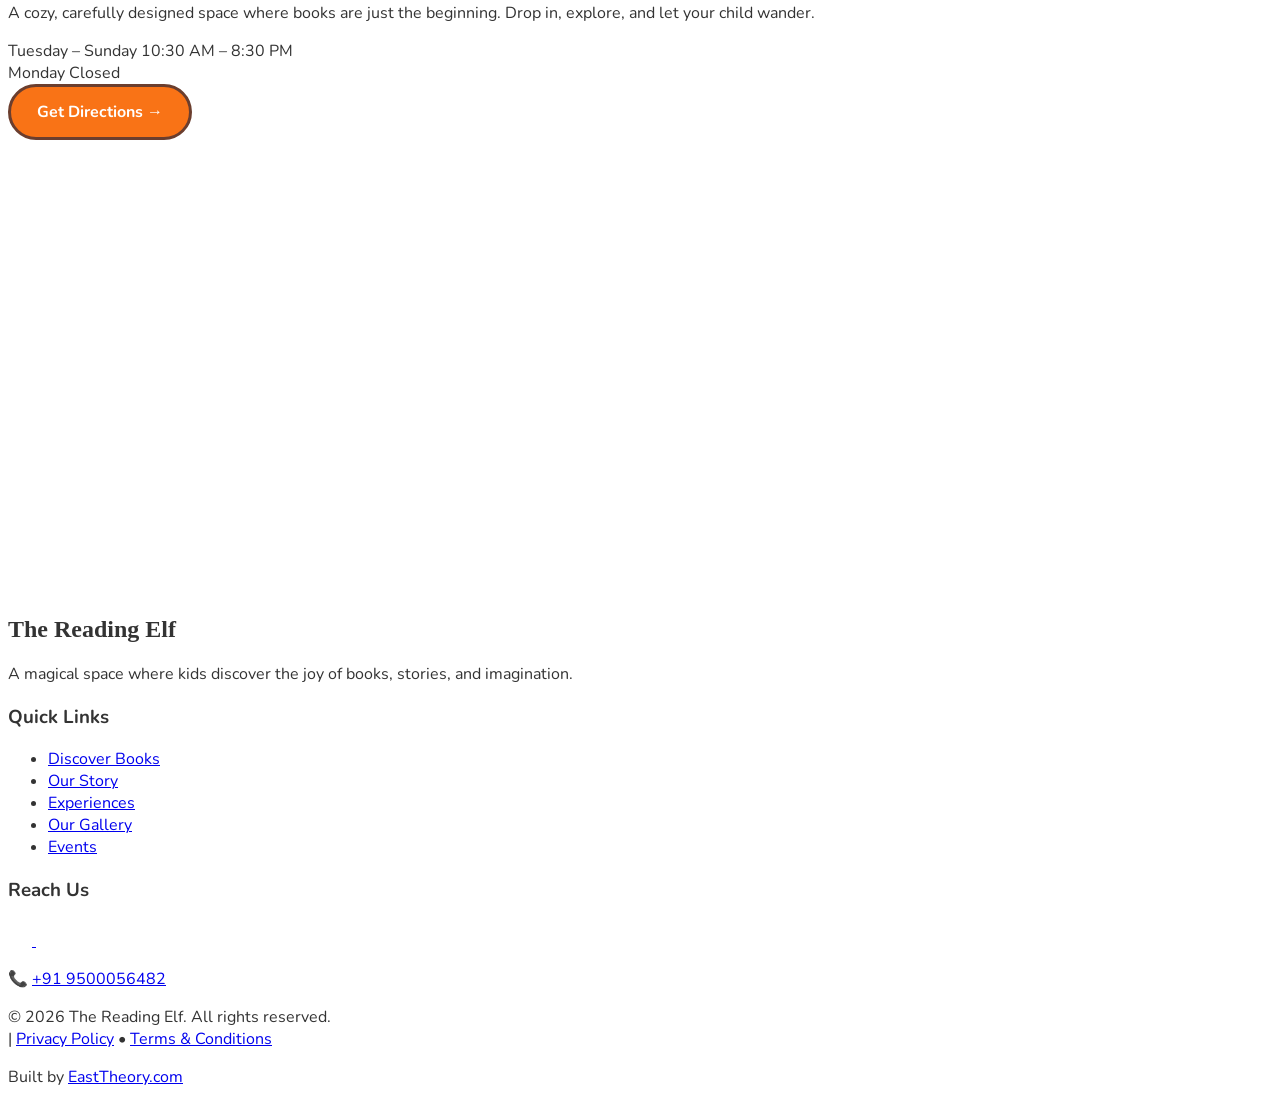
==== commit aa7c67b4: "mothers day event added" ====
--- a/index.html
+++ b/index.html
@@ -623,10 +623,10 @@
                 <div class="flex justify-center items-end mb-10 flex-wrap gap-4">
 
                     <div class="text-center">
-                        <p class="text-xs tracking-widest text-green-900 mb-3">UPCOMING</p>
+                        <p class="text-xs tracking-widest text-green-900 mb-3">UPCOMING EVENT</p>
 
                         <h2 class="text-4xl md:text-5xl font-semibold text-green-900 leading-tight">
-                            Stories That Happen Live
+                            Mother’s Day Poetry Contest
                         </h2>
                     </div>
 
@@ -636,160 +636,96 @@
                 <!-- Cards -->
                 <div class="flex flex-col items-center gap-12">
 
-                    <!-- EASTER EVENT CARD -->
+                    <!-- MOTHER'S DAY EVENT CARD -->
                     <div class="max-w-6xl w-full bg-white rounded-2xl shadow-xl overflow-hidden grid md:grid-cols-2">
 
-                        <!-- Left Image (Placeholder) -->
-                        <div class="h-[280px] md:h-auto overflow-hidden  flex items-center justify-center">
-                            <div class="text-center ">
-                                <img src="./assets/images/easter.webp" alt="Easter event image">
-                            </div>
-                        </div>
-
-                        <!-- Content -->
-                        <div class="p-6 md:p-12 flex flex-col justify-center text-center md:text-left">
-
-                            <p class="text-xs font-bold text-orange-500 mb-3 uppercase tracking-widest">
-                                SUNDAY, APRIL 05 • 10:00 AM ONWARDS
+                        <!-- Content (Right) -->
+                        <div class="p-6 md:p-12 flex flex-col justify-center text-center md:text-left order-2">
+
+                            <p class="text-xs font-bold text-blue-500 mb-3 uppercase tracking-widest">
+                                Hosted by The Reading Elf 💙
                             </p>
 
                             <h3 class="text-2xl md:text-3xl font-semibold text-green-900 mb-4">
-                                Easter Stories Come Alive – <span class="text-orange-500 italic">The Reading Elf</span>
+                                “Moms are our very first storytellers…” ✨
                             </h3>
 
                             <div class="text-gray-600 text-sm mb-6 space-y-3 leading-relaxed">
-                                <p>A fun Easter day filled with stories and smiles for kids.</p>
+                                <p>This Mother’s Day, let your words speak from the heart! 💌<br>
+                                    Children are invited to write a short poem (4–5 lines) dedicated to their mom.</p>
+                                <p class="font-bold text-gray-800 text-base">📖 Theme: “My Mom, My Hero”</p>
                             </div>
 
                             <!-- Experience Breakdown -->
-                            <div class="space-y-4 mb-8">
-                                <h4 class="text-xs font-bold text-gray-400 uppercase">Event Highlights</h4>
-                                <div class="grid grid-cols-2 lg:grid-cols-3 gap-3 pb-4 ">
-                                    <div
-                                        class="flex-shrink-0 bg-[#F3E8D0] p-3 rounded-xl border border-gray-100 flex flex-col items-center text-center">
-                                        <span class="text-2xl mb-2">🐰</span>
-                                        <p class="text-green-900 font-semibold text-[10px] leading-tight">Dress up as a
-                                            Bunny or Chick</p>
+                            <div class="space-y-4 mb-6 text-sm text-left">
+                                <div class="grid lg:grid-cols-2 gap-4">
+                                    <div class="bg-[#F3E8D0] p-4 rounded-xl border border-gray-100">
+                                        <h4 class="font-bold text-green-900 mb-2">📝 Competition Rules</h4>
+                                        <ul class="list-disc pl-4 text-gray-700 space-y-1 text-xs">
+                                            <li>Write only 4–5 lines about your mom</li>
+                                            <li>No drawings or artwork allowed</li>
+                                            <li>Original entries only</li>
+                                        </ul>
                                     </div>
-                                    <div
-                                        class="flex-shrink-0 bg-[#F3E8D0] p-3 rounded-xl border border-gray-100 flex flex-col items-center text-center">
-                                        <span class="text-2xl mb-2">🎁</span>
-                                        <p class="text-green-900 font-semibold text-[10px] leading-tight">Get 5% OFF on
-                                            Easter books</p>
+                                    <div class="bg-[#F3E8D0] p-4 rounded-xl border border-gray-100">
+                                        <h4 class="font-bold text-green-900 mb-2">👧 Age Categories</h4>
+                                        <ul class="list-none text-gray-700 space-y-1 text-xs">
+                                            <li>✨ Ages 6–10</li>
+                                            <li>✨ Ages 11 & above</li>
+                                        </ul>
+                                        <p class="text-[10px] text-gray-500 mt-2 font-medium italic">🏆 Winners
+                                            announced per category!</p>
                                     </div>
-                                    <div
-                                        class="flex-shrink-0 bg-[#F3E8D0] p-3 rounded-xl border border-gray-100 flex flex-col items-center text-center">
-                                        <span class="text-2xl mb-2">📚</span>
-                                        <p class="text-green-900 font-semibold text-[10px] leading-tight">Explore
-                                            magical
-                                            Easter reads</p>
-                                    </div>
-                                    <!-- <div
-                                        class="flex-shrink-0 bg-[#F3E8D0] p-3 rounded-xl border border-gray-100 flex flex-col items-center text-center">
-                                        <span class="text-2xl mb-2">✨</span>
-                                        <p class="text-green-900 font-semibold text-[10px] leading-tight">Fun
-                                            storytelling moments</p>
-                                    </div> -->
                                 </div>
+                            </div>
+
+                            <div class="bg-blue-50 p-4 rounded-xl mb-6 text-sm text-left border border-blue-100">
+                                <h4 class="font-bold text-blue-900 mb-2">💫 How to Participate</h4>
+                                <ul class="list-none text-blue-800 space-y-1 text-xs font-medium">
+                                    <li>1️⃣ Write your poem</li>
+                                    <li>2️⃣ Submit your entry</li>
+                                    <li>3️⃣ Invite ONLY 3 friends to join the fun 💙</li>
+                                </ul>
                             </div>
 
                             <!-- Footer Details -->
                             <div class="border-t border-gray-100 pt-6 space-y-4">
-                                <div class="flex flex-col sm:flex-row items-center gap-4">
+                                <div class="flex flex-wrap gap-x-6 gap-y-3 text-sm justify-center md:justify-start">
+                                    <div class="flex items-center gap-2">
+                                        <span class="text-gray-400">📅</span>
+                                        <span class="text-gray-700 font-medium">Last Date: June 1st</span>
+                                    </div>
+                                    <div class="flex items-center gap-2">
+                                        <span class="text-gray-400">📍</span>
+                                        <span class="text-gray-700 font-medium">Hosted by: The Reading Elf</span>
+                                    </div>
+                                </div>
+                                <p class="text-xs italic text-gray-500 mt-2">Because every child has a story… and every
+                                    story begins with a mother. 🌷</p>
+
+                                <div class="flex flex-col sm:flex-row items-center gap-4 mt-4">
                                     <a href="https://wa.me/919500056482" target="_blank"
                                         class="btn-primary w-full sm:w-auto text-center py-3">
-                                        KNOW MORE →
+                                        SUBMIT ENTRY VIA WHATSAPP →
                                     </a>
                                 </div>
                             </div>
 
                         </div>
-                    </div>
-
-                    <!-- BIG CARD -->
-                    <div class="max-w-6xl w-full bg-white rounded-2xl shadow-xl overflow-hidden grid md:grid-cols-2">
 
                         <!-- Left Image -->
-                        <div class="h-[280px] md:h-auto overflow-hidden">
-                            <img src="./assets/images/left.webp" class="w-full h-full object-cover"
-                                alt="Event thumbnail">
-                        </div>
-
-                        <!-- Content -->
-                        <div class="p-6 md:p-12 flex flex-col justify-center text-center md:text-left">
-
-                            <p class="text-xs font-bold text-orange-500 mb-3 uppercase tracking-widest">
-                                Friday – Sunday | 17, 18, 19 April • 6:30 PM Onwards
-                            </p>
-
-                            <h3 class="text-2xl md:text-3xl font-semibold text-green-900 mb-4">
-                                Starry Night Adventure – <span class="text-orange-500 italic">Kids Workshop</span>
-                            </h3>
-
-                            <div class="text-gray-600 text-sm mb-6 space-y-3 leading-relaxed">
-                                <p>Step into a magical world of stars, stories, and creativity.</p>
-                                <p>The Reading Elf warmly invites your child to a 3-day interactive experience filled
-                                    with learning, imagination, and fun. This special workshop is designed to help
-                                    children explore the night sky, enjoy storytelling, and create something they can
-                                    proudly take home.</p>
-                            </div>
-
-                            <!-- Experience Breakdown -->
-                            <div class="space-y-4 mb-8">
-                                <h4 class="text-xs font-bold text-gray-400 uppercase">What Your Child Will Experience
-                                </h4>
-                                <div class="grid grid-cols-1 md:grid-cols-2 lg:grid-cols-3 gap-3 pb-4">
-                                    <div
-                                        class="min-w-[200px] md:min-w-0 flex-shrink-0 bg-[#F3E8D0] p-3 rounded-xl border border-gray-100">
-                                        <p class="font-bold text-orange-700 text-[10px] mb-1">DAY 1</p>
-                                        <p class="text-green-900 font-semibold text-xs mb-1">Explore the Sky</p>
-                                        <p class="text-[10px] text-gray-600 leading-tight">Stars, constellations &
-                                            observation</p>
-                                    </div>
-                                    <div
-                                        class="min-w-[200px] md:min-w-0 flex-shrink-0 bg-[#F3E8D0] p-3 rounded-xl border border-gray-100">
-                                        <p class="font-bold text-orange-700 text-[10px] mb-1">DAY 2</p>
-                                        <p class="text-green-900 font-semibold text-xs mb-1">Stories & Craft</p>
-                                        <p class="text-[10px] text-gray-600 leading-tight">Reading & creative activities
-                                        </p>
-                                    </div>
-                                    <div
-                                        class="min-w-[200px] md:min-w-0 flex-shrink-0 bg-[#F3E8D0] p-3 rounded-xl border border-gray-100">
-                                        <p class="font-bold text-orange-700 text-[10px] mb-1">DAY 3</p>
-                                        <p class="text-green-900 font-semibold text-xs mb-1">Create & Take</p>
-                                        <p class="text-[10px] text-gray-600 leading-tight">Make moon lamp & certificate
-                                        </p>
-                                    </div>
-                                </div>
-                            </div>
-
-                            <!-- Footer Details -->
-                            <div class="border-t border-gray-100 pt-6 space-y-4">
-                                <div class="flex flex-wrap gap-x-6 gap-y-3 text-sm">
-                                    <div class="flex items-center gap-2">
-                                        <span class="text-gray-400">📍</span>
-                                        <span class="text-gray-700 font-medium">Cozy Rooftop, Thoraipakkam</span>
-                                    </div>
-                                    <div class="flex items-center gap-2">
-                                        <span class="text-green-700 font-bold">₹3500</span>
-                                        <span class="text-gray-500 text-xs">/per child (full workshop)</span>
-                                    </div>
-                                </div>
-
-                                <div class="flex flex-col sm:flex-row items-center gap-4">
-                                    <a href="https://wa.me/919500056482" target="_blank"
-                                        class="btn-primary w-full sm:w-auto text-center py-3">
-                                        RESERVE SPOT VIA WHATSAPP →
-                                    </a>
-                                    <div class="flex flex-col text-center sm:text-left">
-                                        <span class="text-[10px] text-red-500 font-bold uppercase animate-pulse">⚠️
-                                            Limited Seats</span>
-                                        <span class="text-[11px] text-gray-400">Call: 9500056482</span>
-                                    </div>
-                                </div>
-                            </div>
-
-                        </div>
+                        <div
+                            class="h-[280px] md:h-auto overflow-hidden order-1 bg-pink-50 flex items-center justify-center relative">
+                            <!-- Image container for user to add image -->
+                            <div
+                                class="absolute inset-0 flex flex-col items-center justify-center text-pink-300 border-2 border-dashed border-pink-200 m-4 rounded-xl z-0">
+                                <span class="text-4xl mb-2">📸</span>
+                                <span class="text-sm font-medium">Image Placeholder</span>
+                            </div>
+                            <img src="./assets/images/event/mother.jpeg"
+                                class="w-full h-full object-cover relative z-10" alt="Mother's Day Contest">
+                        </div>
+
                     </div>
 
                 </div>
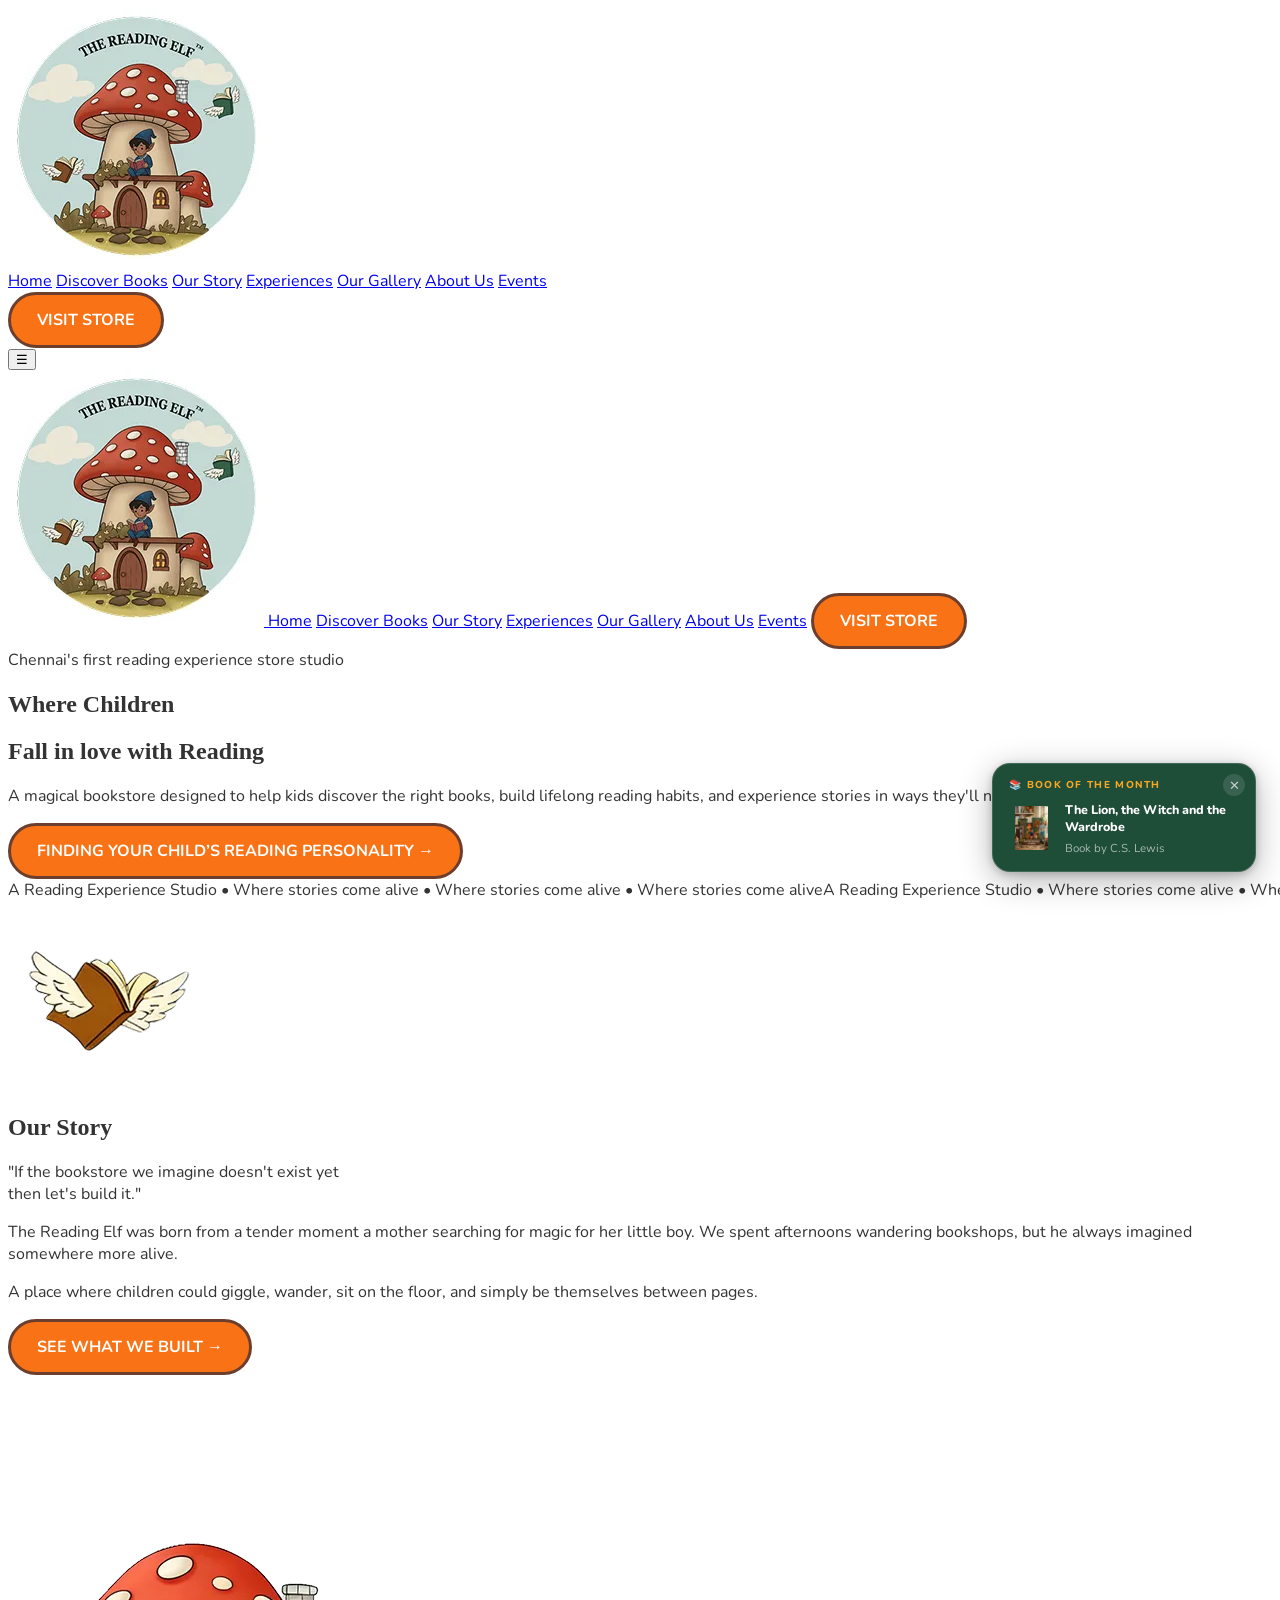
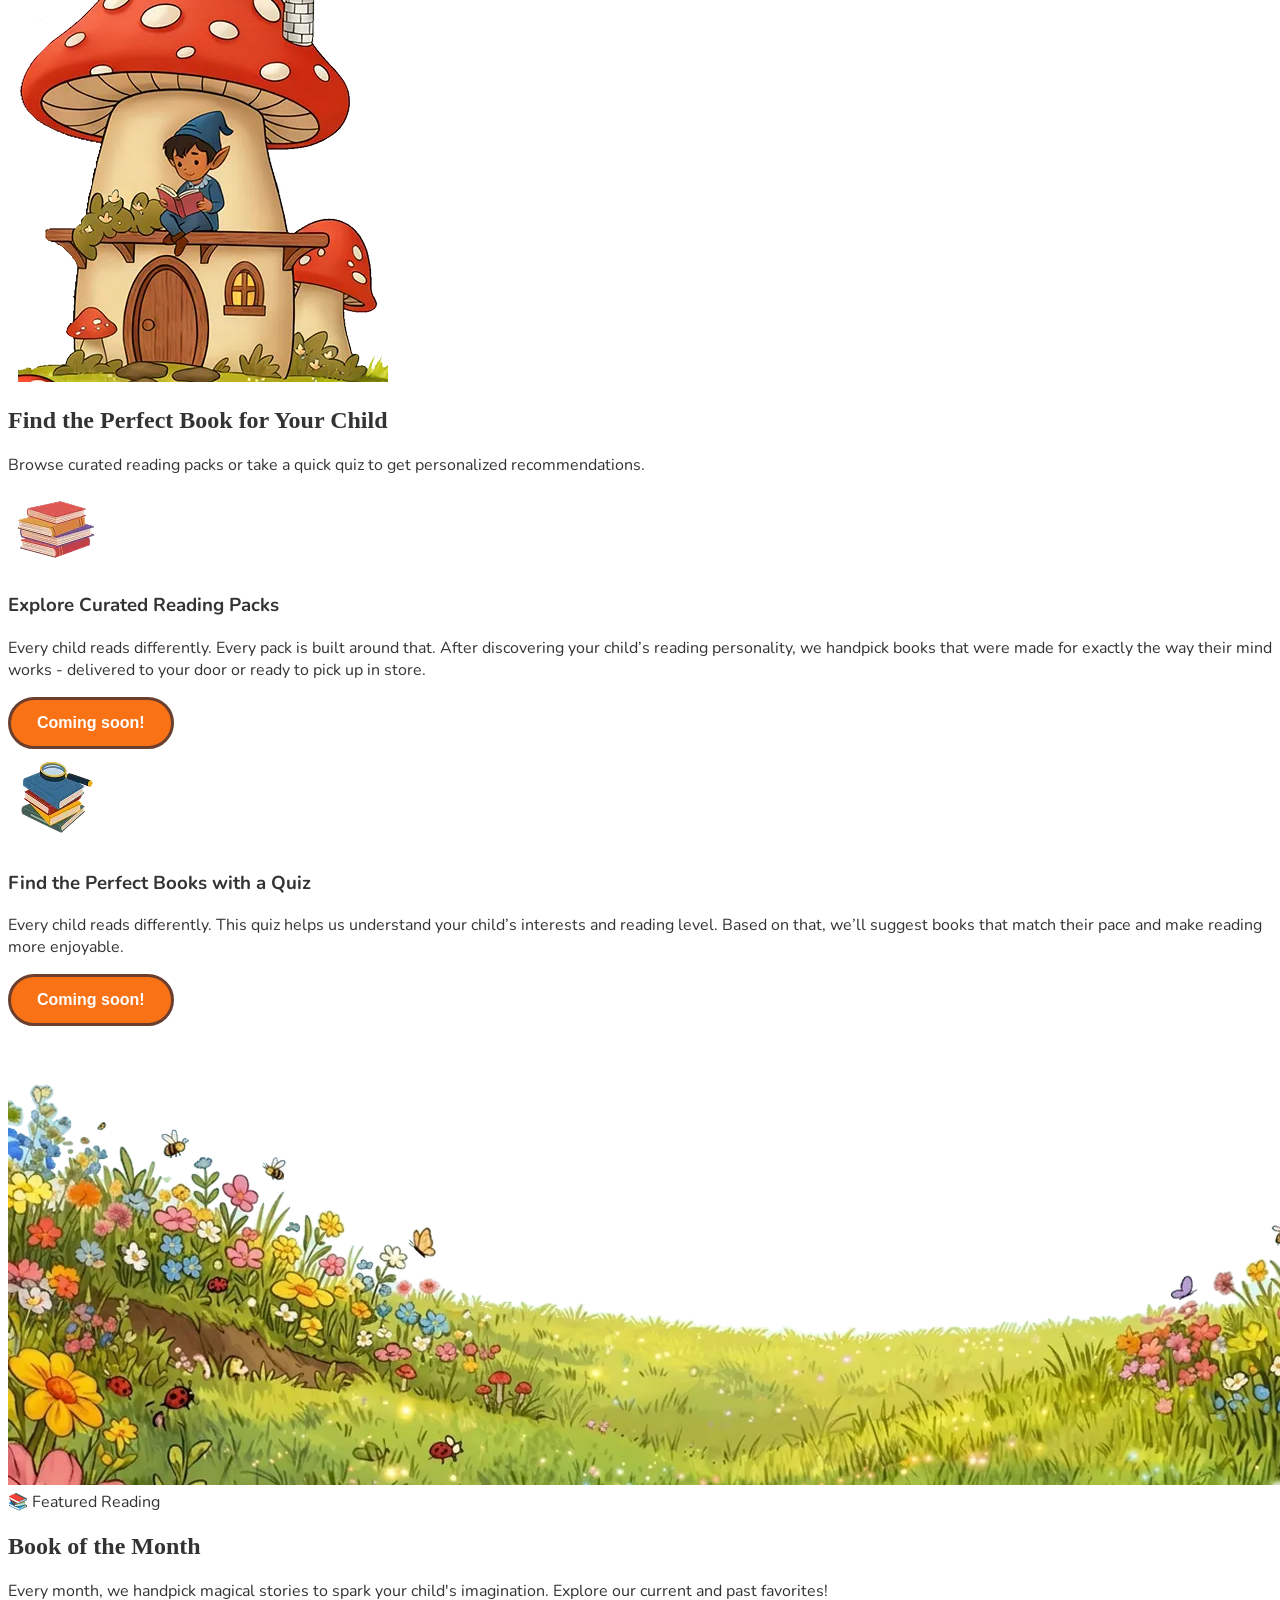
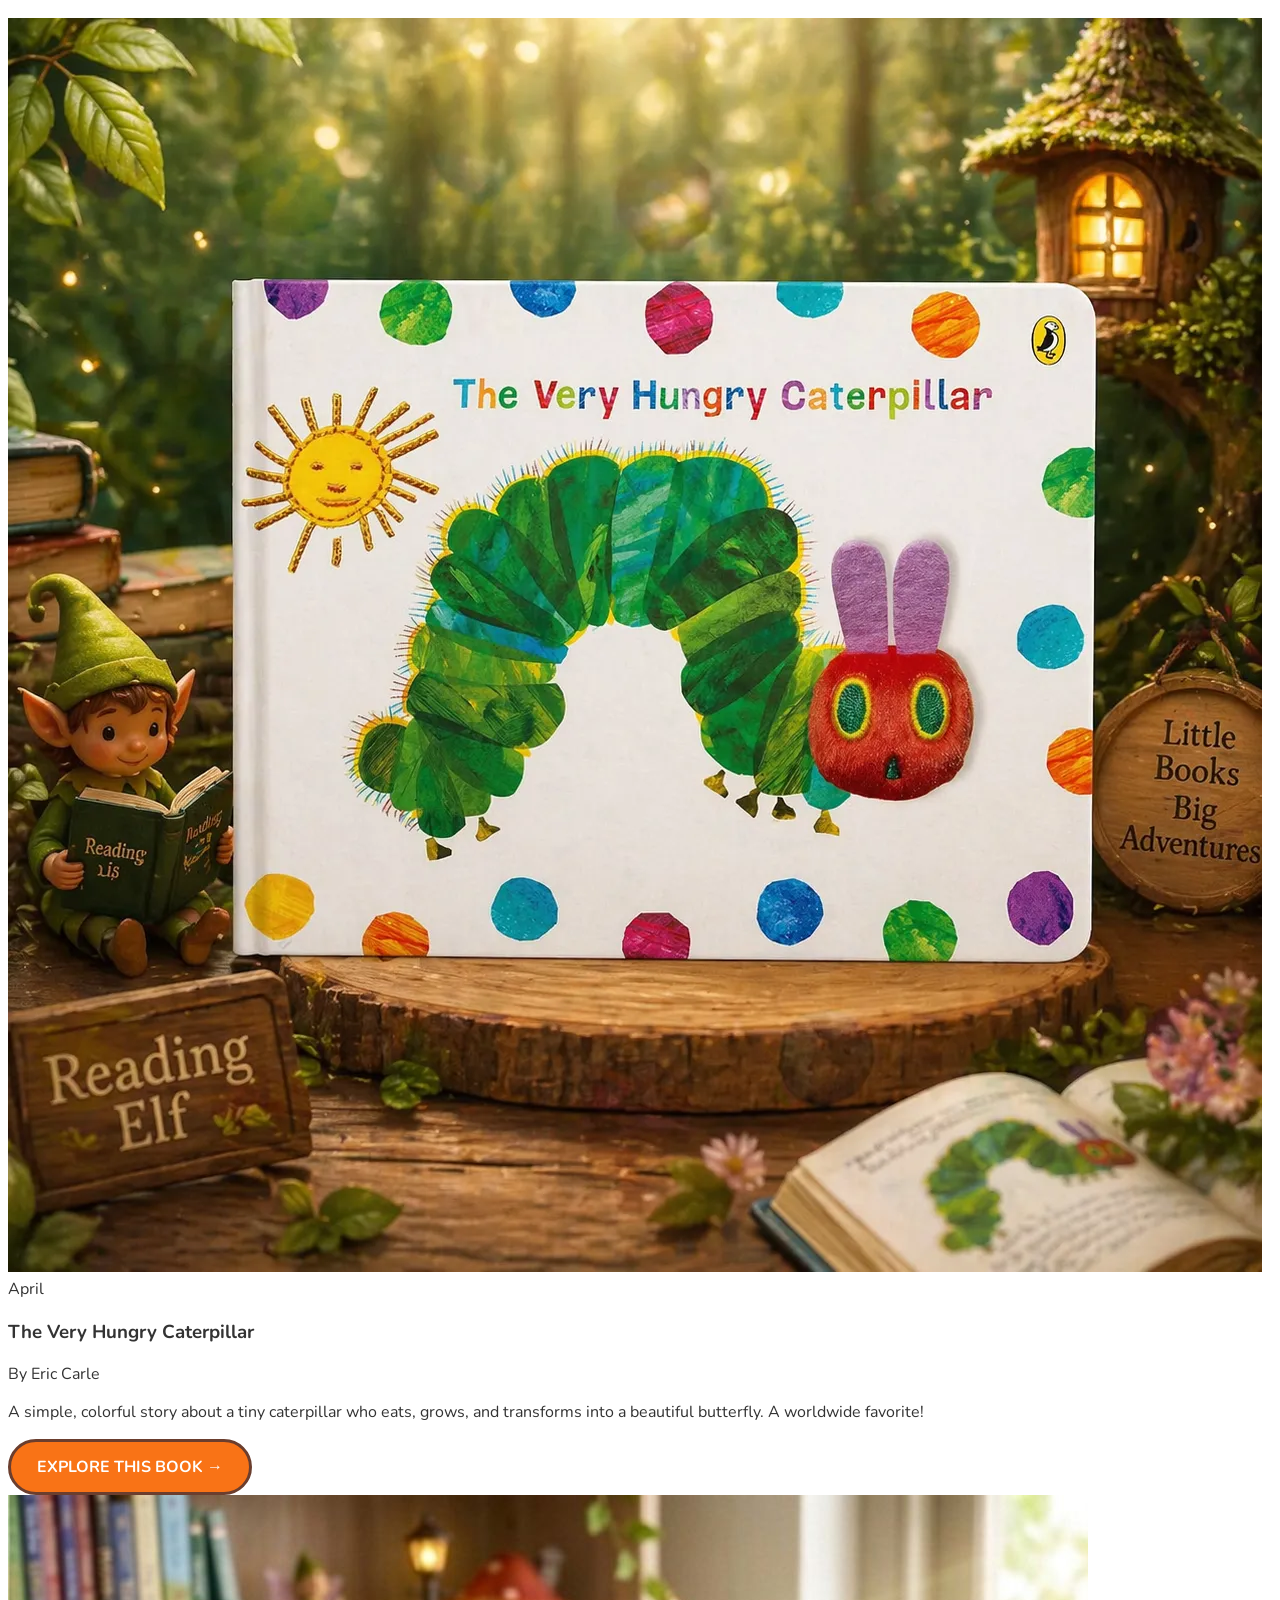
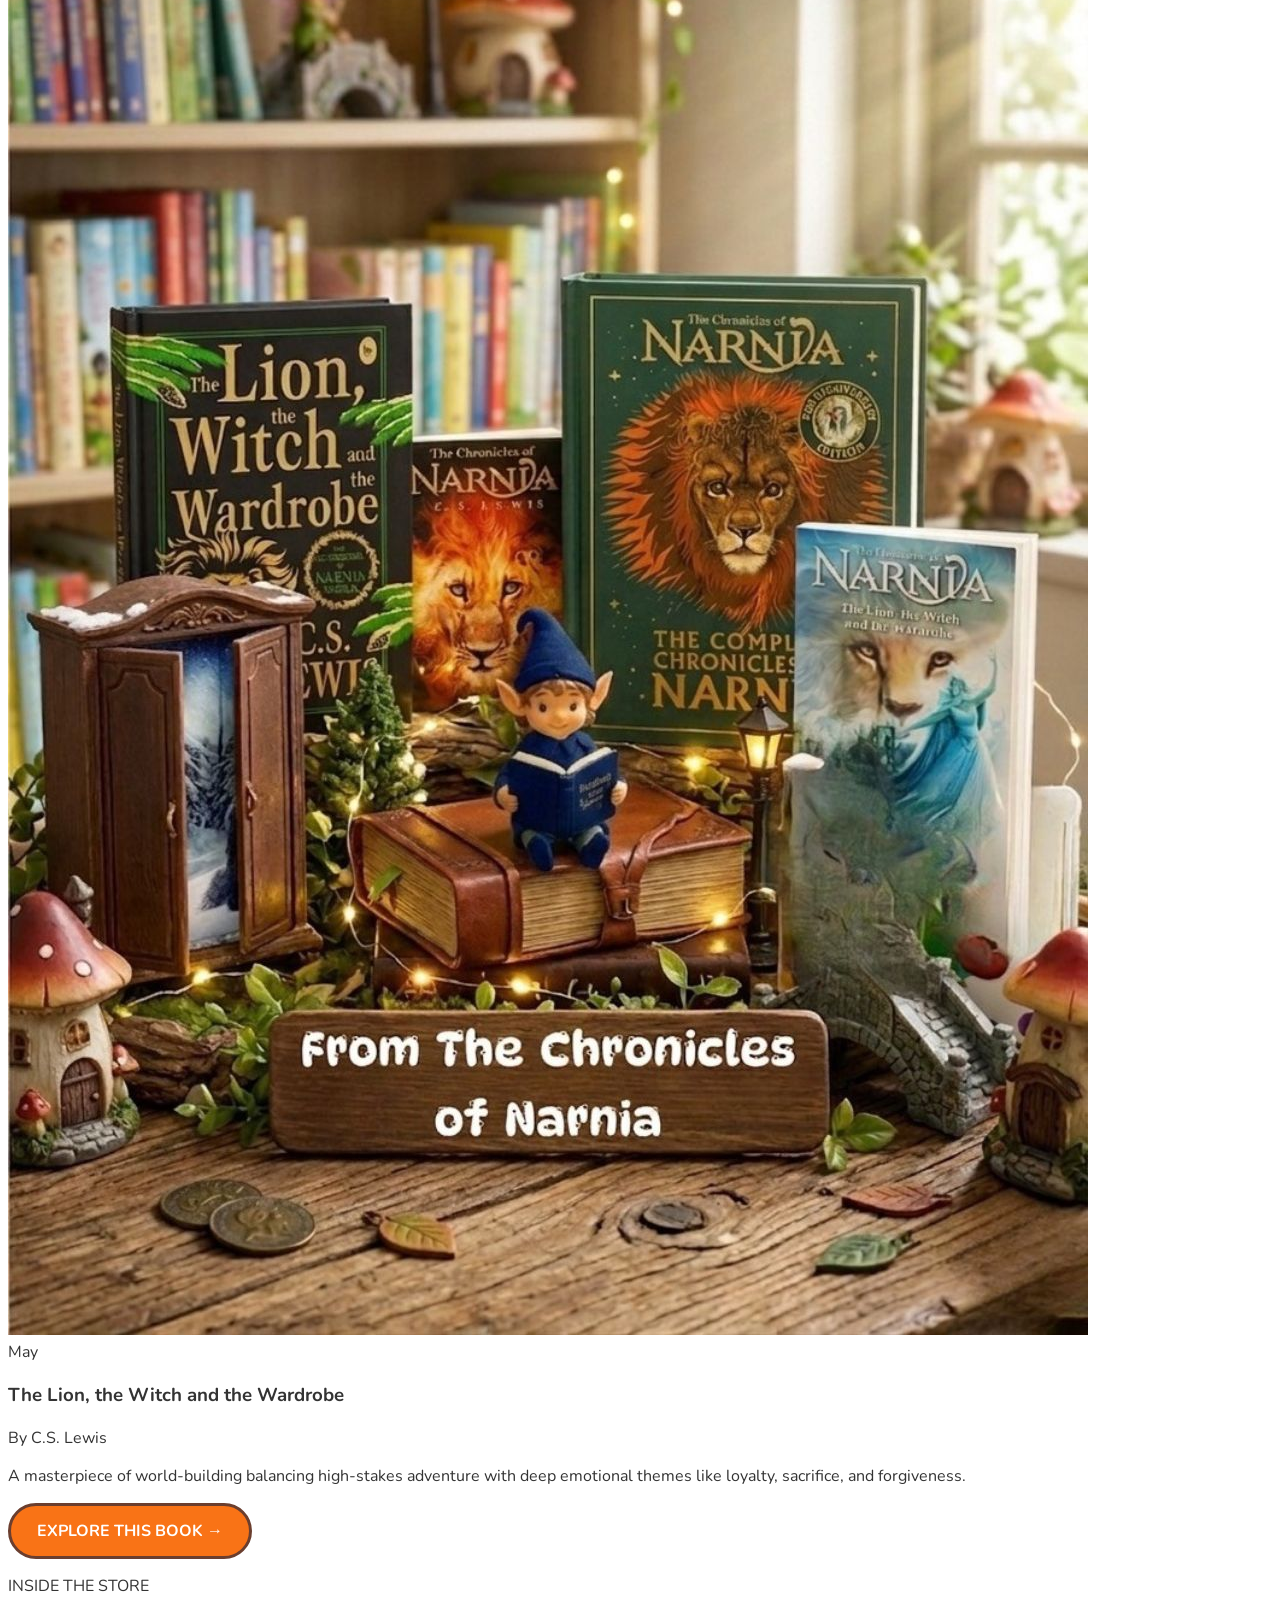
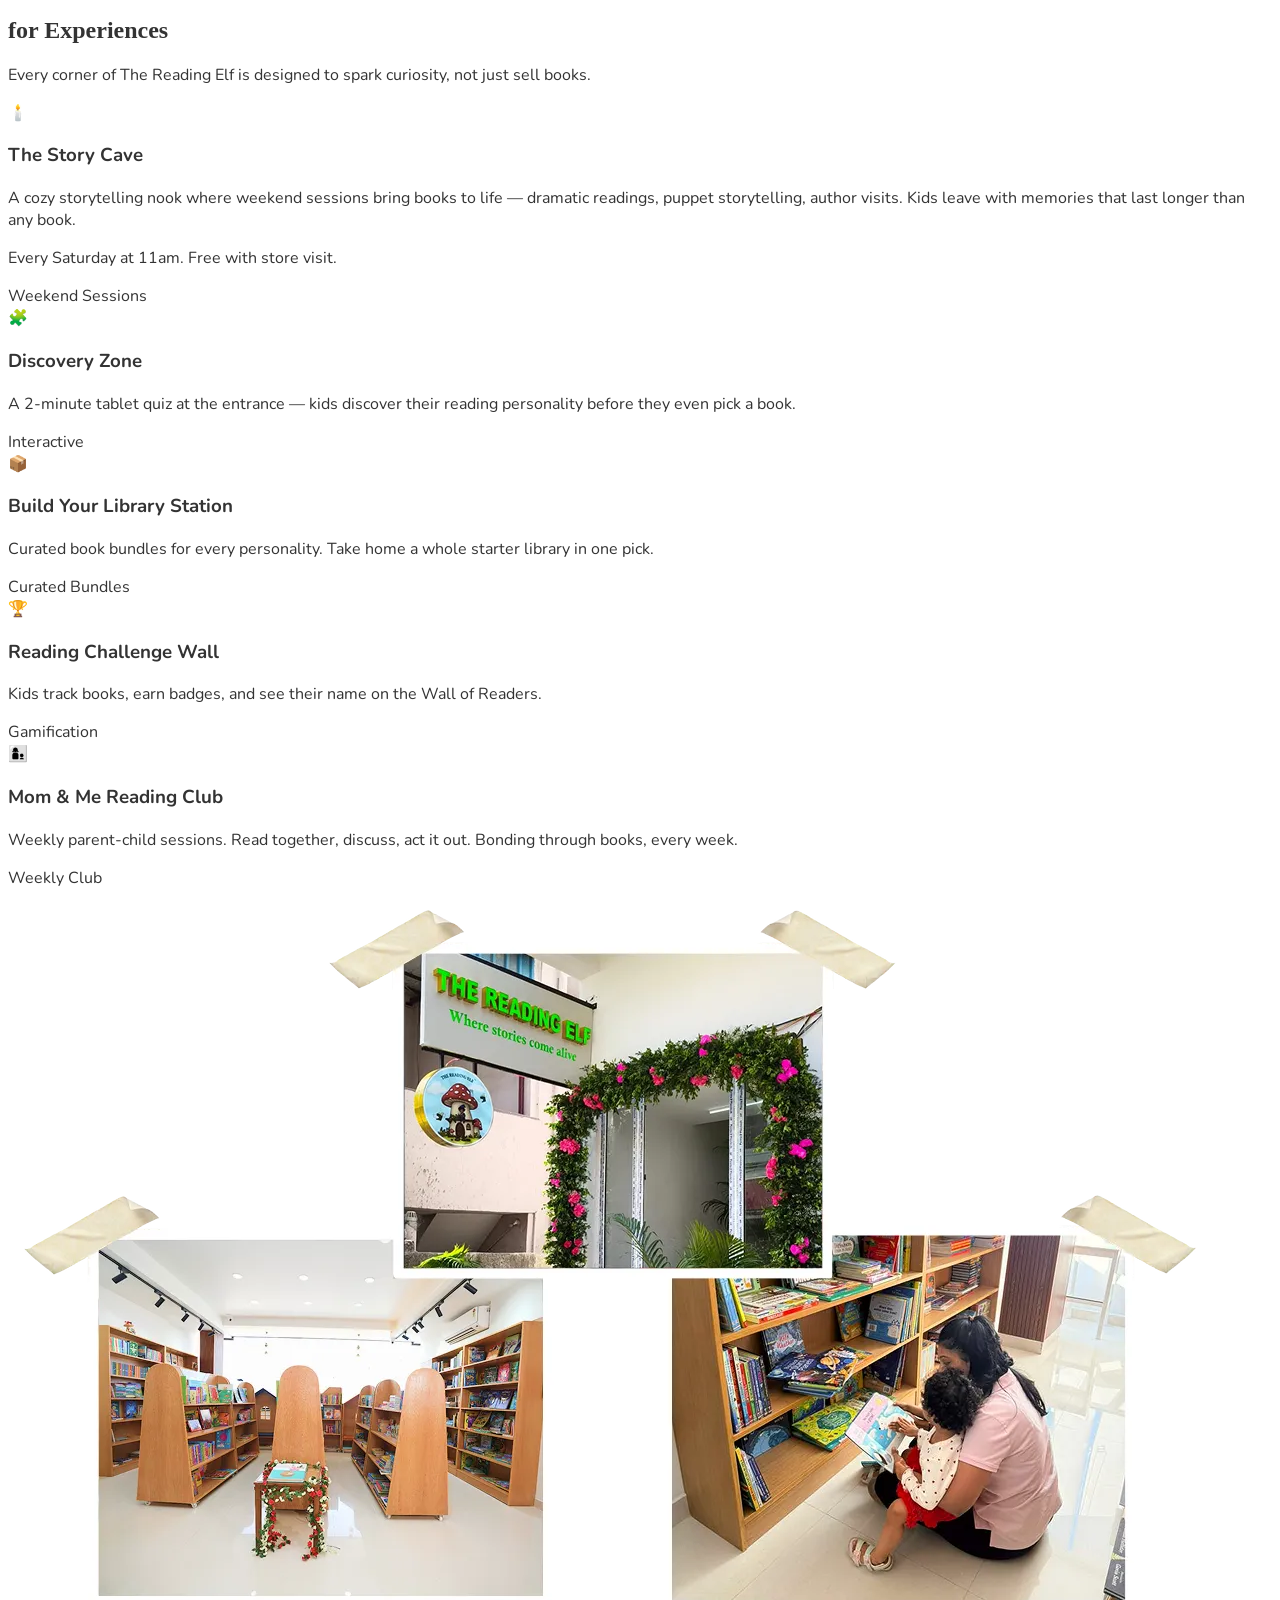
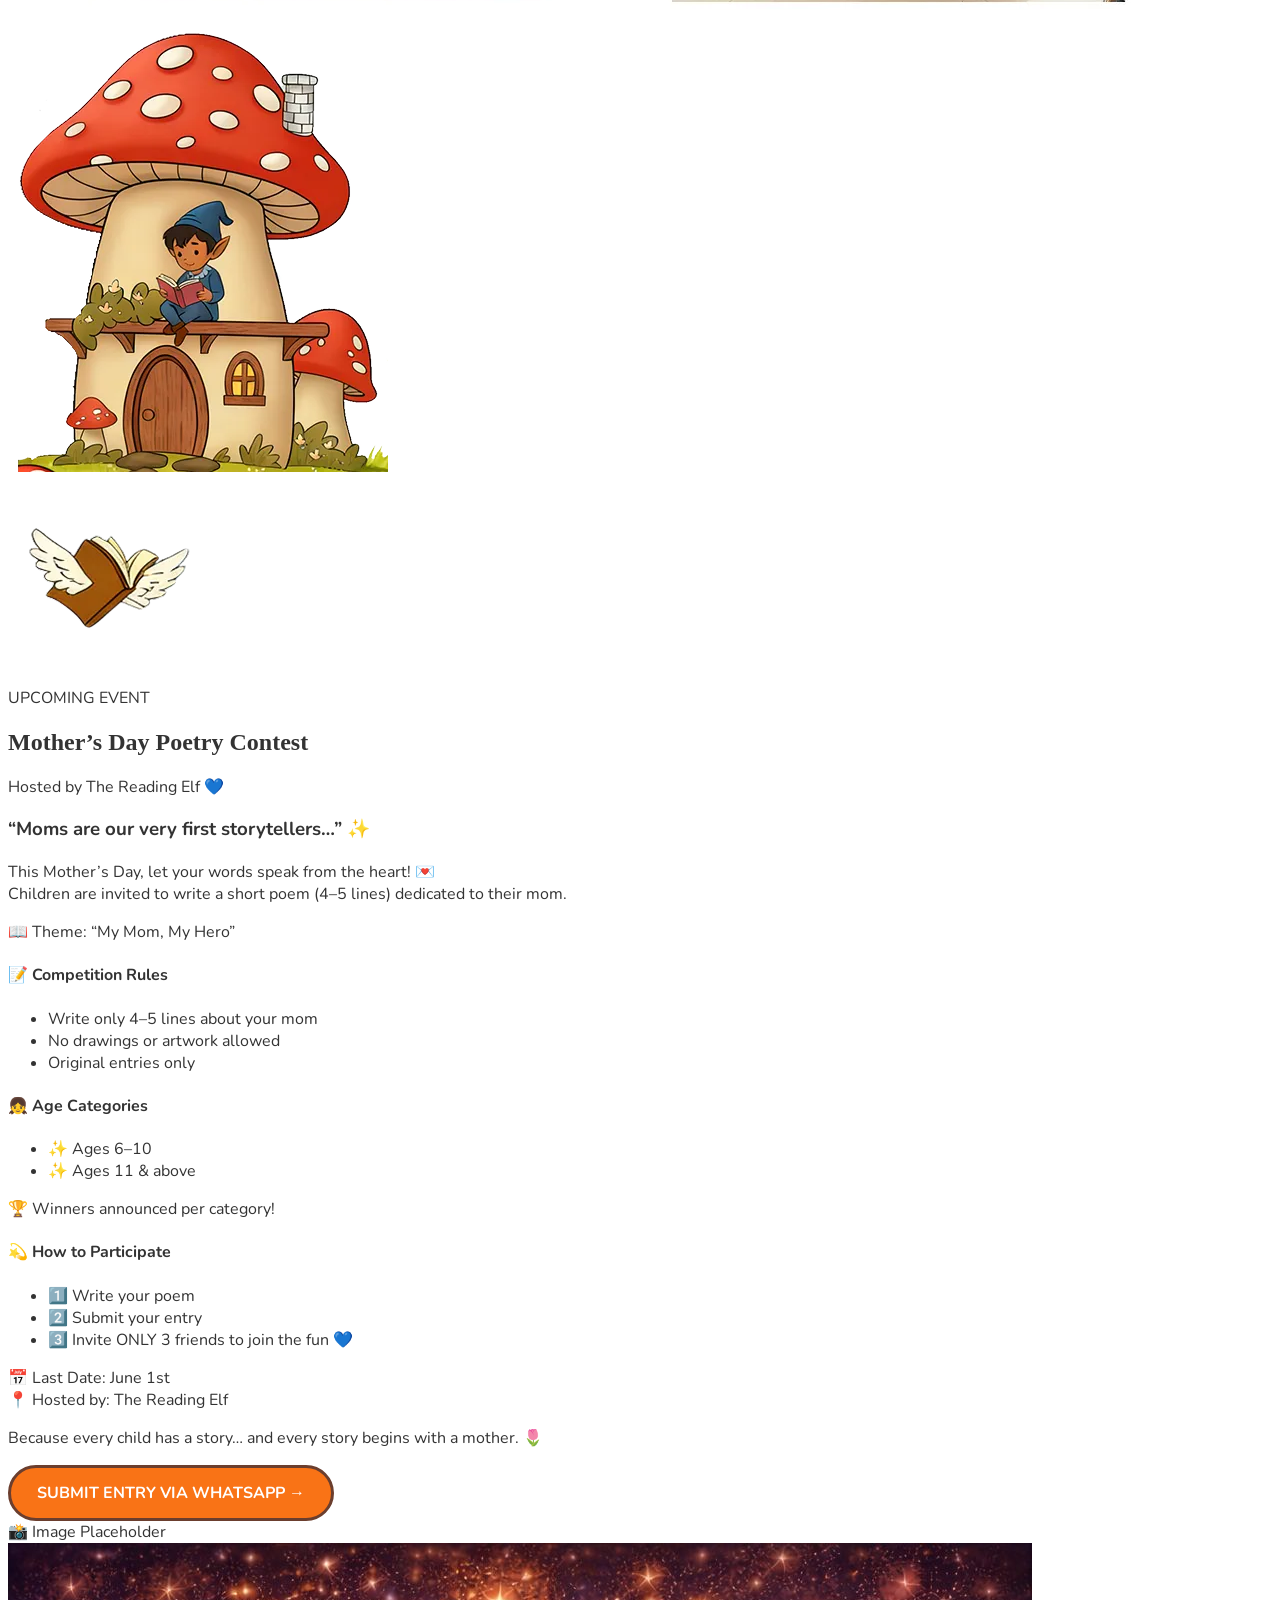
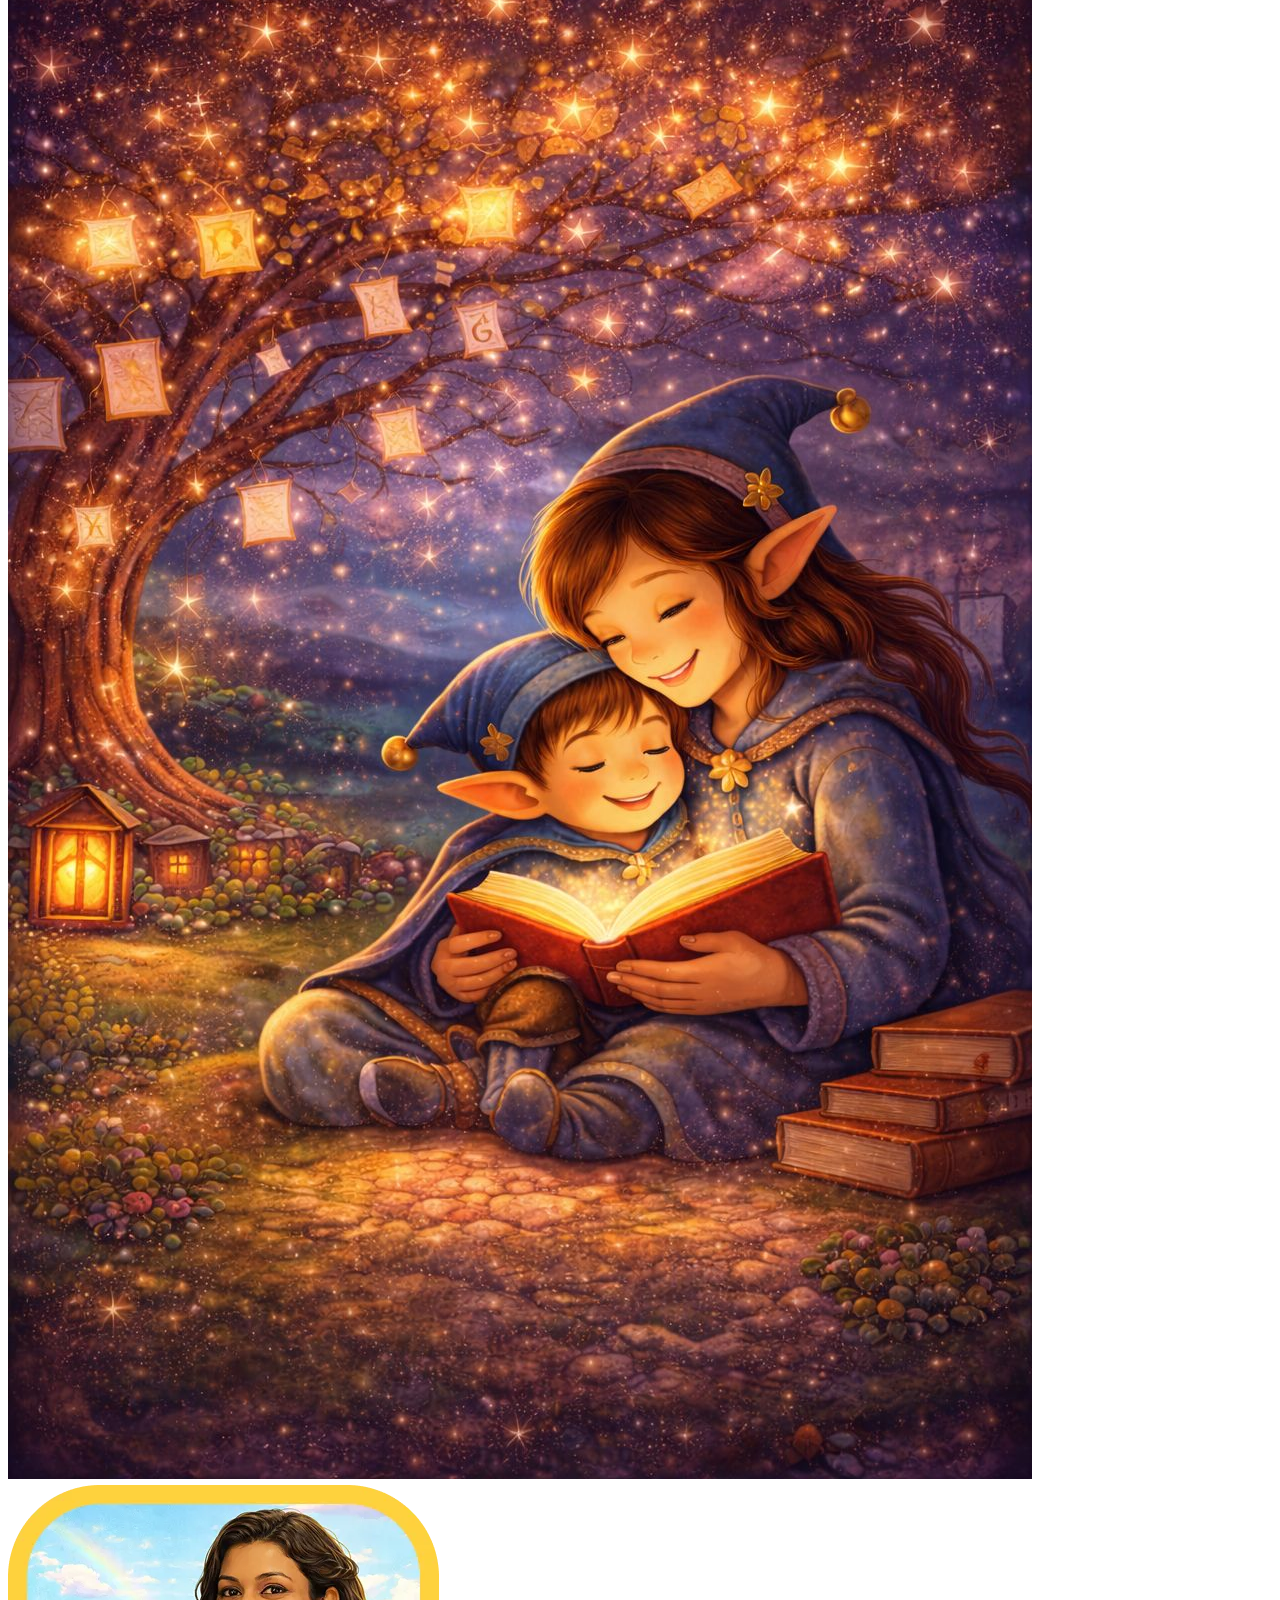
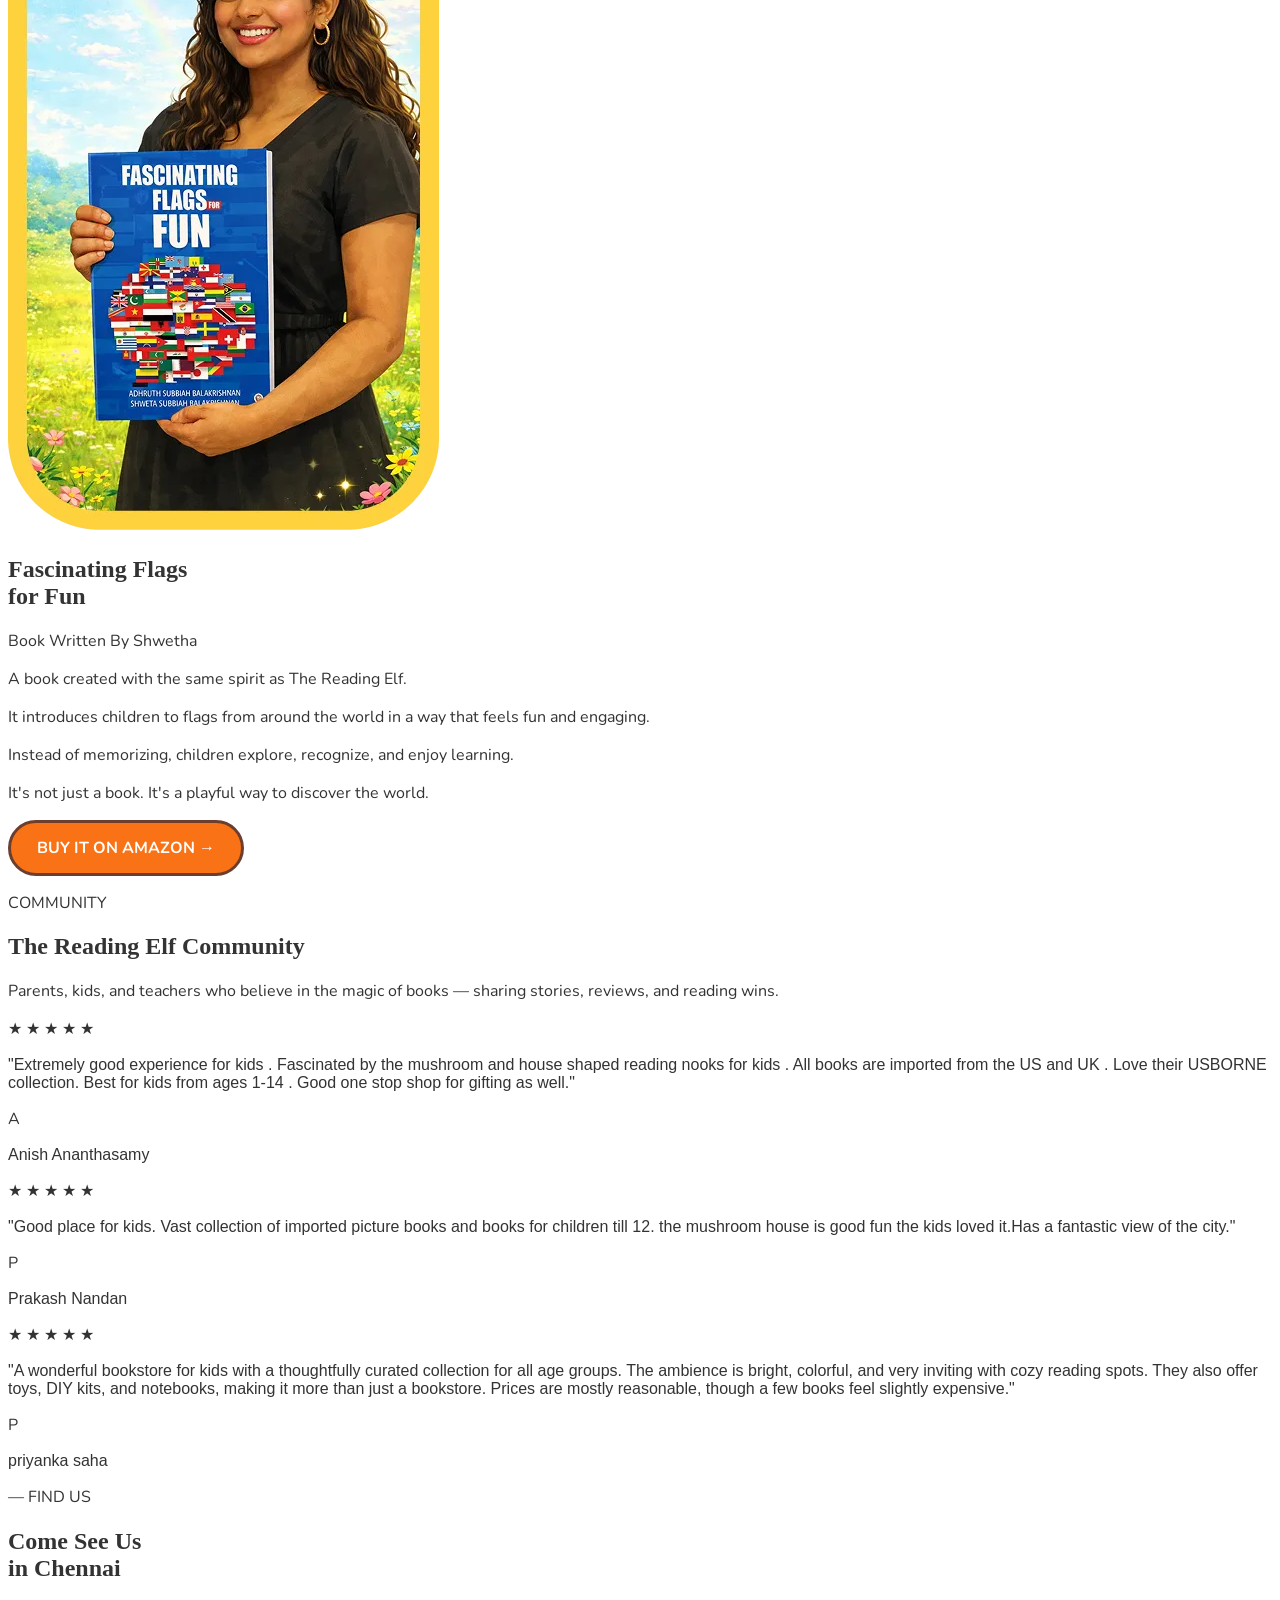
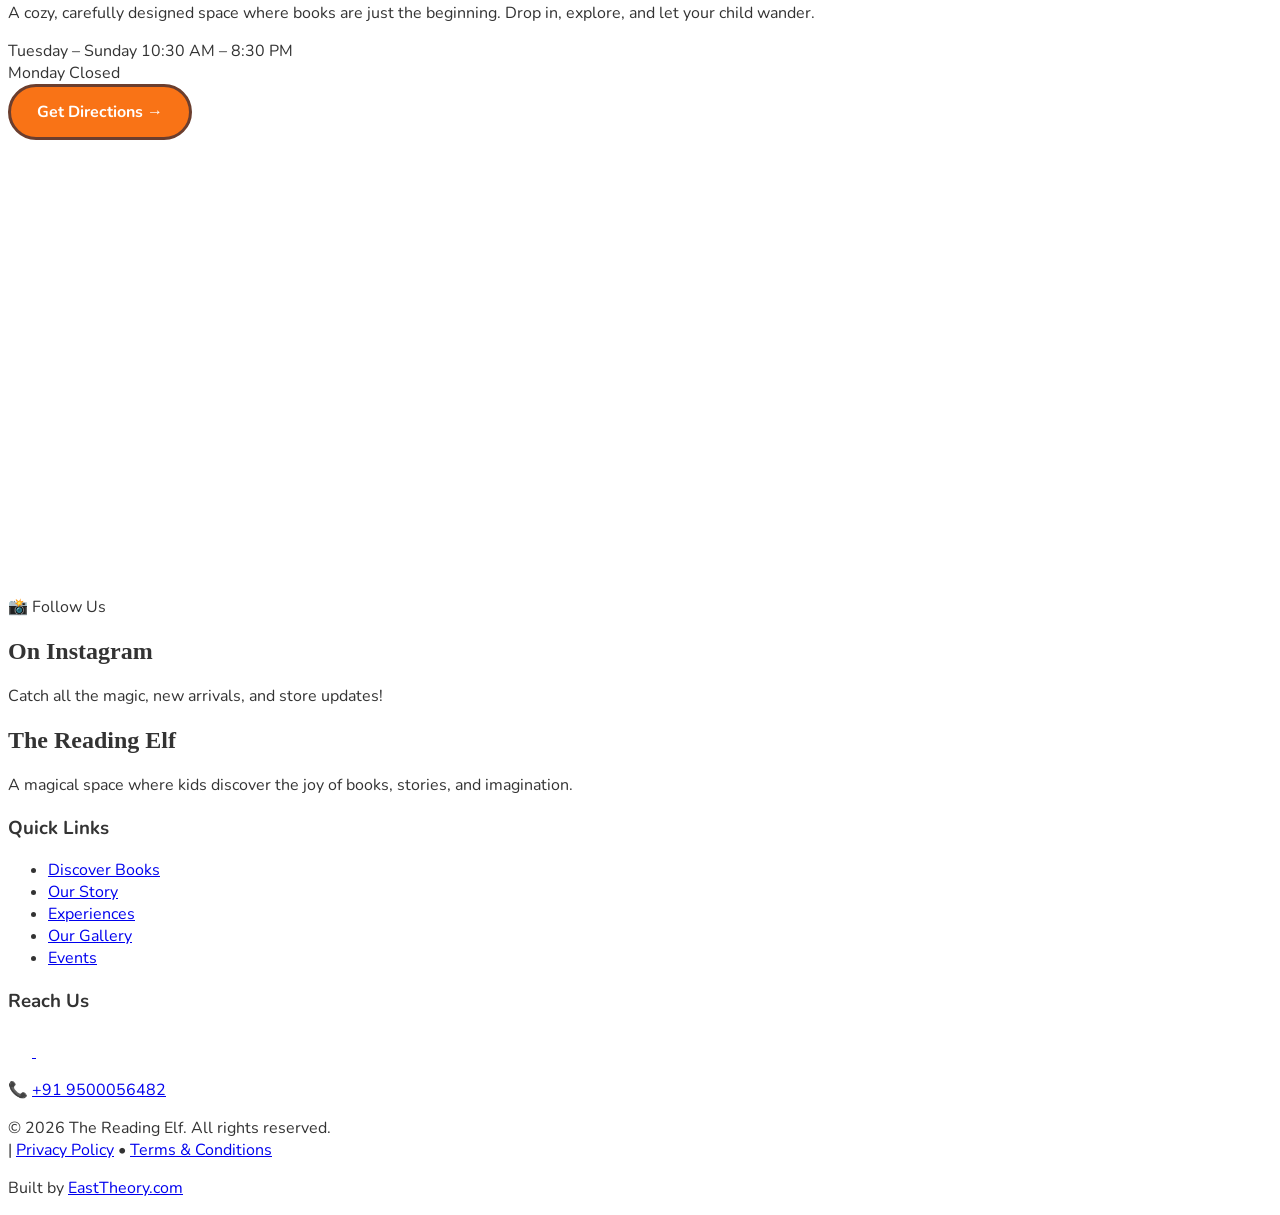
==== commit 9953df5c: "insta feed added" ====
--- a/index.html
+++ b/index.html
@@ -429,6 +429,99 @@
             </div>
 
         </section>
+
+        <!-- <section id="new-arrivals" class="py-24 bg-[#FFF5E4]">
+            <div class="max-w-7xl mx-auto px-6 text-center">
+                <div
+                    class="inline-block bg-[#FF8C00] text-white px-4 py-1.5 rounded-full text-sm font-bold mb-4 tracking-wide uppercase">
+                    ✨ Just In
+                </div>
+                <h2 class="text-4xl md:text-5xl font-bold text-[#6B3E2E] mb-12">New Arrivals</h2>
+
+             
+                <div class="relative max-w-5xl mx-auto px-4 md:px-0">
+                   
+                    <div class="embla overflow-hidden" id="new-arrivals-carousel">
+                        <div class="embla__container flex">
+
+                         
+                            <div class="embla__slide flex-[0_0_100%] md:flex-[0_0_33.33%] min-w-0 px-4 py-4">
+                                <div
+                                    class="bg-white rounded-[32px] p-8 shadow-sm flex flex-col items-center h-full transition-transform hover:-translate-y-2 hover:shadow-lg">
+                                    <img src="/assets/images/book-1.webp" alt="New Book 1"
+                                        class="w-[180px] h-[220px] object-contain mb-6 drop-shadow-xl">
+                                    <h3 class="text-xl font-bold text-[#2C3E50] mb-2">✨ The Magic of Stories</h3>
+                                    <p class="text-gray-500 font-medium mb-4">By Shwetha</p>
+                                    <p class="text-gray-600 mb-6 line-clamp-3 text-sm flex-grow">A magical journey into
+                                        the world of stories and imagination for kids of all ages.</p>
+                                </div>
+                            </div>
+
+                           
+                            <div class="embla__slide flex-[0_0_100%] md:flex-[0_0_33.33%] min-w-0 px-4 py-4">
+                                <div
+                                    class="bg-white rounded-[32px] p-8 shadow-sm flex flex-col items-center h-full transition-transform hover:-translate-y-2 hover:shadow-lg">
+                                    <img src="/assets/images/lewis/book.jpeg" alt="New Book 2"
+                                        class="w-[180px] h-[220px] object-contain mb-6 drop-shadow-xl">
+                                    <h3 class="text-xl font-bold text-[#2C3E50] mb-2">🗺️ Adventure Awaits</h3>
+                                    <p class="text-gray-500 font-medium mb-4">By C.S. Lewis</p>
+                                    <p class="text-gray-600 mb-6 line-clamp-3 text-sm flex-grow">Join the adventure as
+                                        we explore new worlds and discover hidden treasures.</p>
+                                </div>
+                            </div>
+
+                           
+                            <div class="embla__slide flex-[0_0_100%] md:flex-[0_0_33.33%] min-w-0 px-4 py-4">
+                                <div
+                                    class="bg-white rounded-[32px] p-8 shadow-sm flex flex-col items-center h-full transition-transform hover:-translate-y-2 hover:shadow-lg">
+                                    <img src="/assets/images/eric/book-month.webp" alt="New Book 3"
+                                        class="w-[180px] h-[220px] object-contain mb-6 drop-shadow-xl">
+                                    <h3 class="text-xl font-bold text-[#2C3E50] mb-2">🌿 The Tiny Explorer</h3>
+                                    <p class="text-gray-500 font-medium mb-4">By Eric Carle</p>
+                                    <p class="text-gray-600 mb-6 line-clamp-3 text-sm flex-grow">Follow the tiny
+                                        explorer on a big journey across the garden.</p>
+                                </div>
+                            </div>
+
+                      
+                            <div class="embla__slide flex-[0_0_100%] md:flex-[0_0_33.33%] min-w-0 px-4 py-4">
+                                <div
+                                    class="bg-white rounded-[32px] p-8 shadow-sm flex flex-col items-center h-full transition-transform hover:-translate-y-2 hover:shadow-lg">
+                                    <img src="/assets/images/flags-book.webp" alt="New Book 4"
+                                        class="w-[180px] h-[220px] object-contain mb-6 drop-shadow-xl">
+                                    <h3 class="text-xl font-bold text-[#2C3E50] mb-2">💡 Fascinating Flags</h3>
+                                    <p class="text-gray-500 font-medium mb-4">By Adhruth</p>
+                                    <p class="text-gray-600 mb-6 line-clamp-3 text-sm flex-grow">Learn about flags from
+                                        around the world in a fun way.</p>
+                                </div>
+                            </div>
+
+                        </div>
+                    </div>
+
+                  
+                    <button
+                        class="embla__prev absolute top-1/2 -translate-y-1/2 left-0 md:-left-6 lg:-left-12 w-10 h-10 md:w-12 md:h-12 bg-white rounded-full shadow-md text-[#6B3E2E] flex items-center justify-center hover:bg-[#FF8C00] hover:text-white transition-colors z-10">
+                        <svg xmlns="http://www.w3.org/2000/svg" fill="none" viewBox="0 0 24 24" stroke-width="2.5"
+                            stroke="currentColor" class="w-5 h-5 md:w-6 md:h-6">
+                            <path stroke-linecap="round" stroke-linejoin="round" d="M15.75 19.5L8.25 12l7.5-7.5" />
+                        </svg>
+                    </button>
+                    <button
+                        class="embla__next absolute top-1/2 -translate-y-1/2 right-0 md:-right-6 lg:-right-12 w-10 h-10 md:w-12 md:h-12 bg-white rounded-full shadow-md text-[#6B3E2E] flex items-center justify-center hover:bg-[#FF8C00] hover:text-white transition-colors z-10">
+                        <svg xmlns="http://www.w3.org/2000/svg" fill="none" viewBox="0 0 24 24" stroke-width="2.5"
+                            stroke="currentColor" class="w-5 h-5 md:w-6 md:h-6">
+                            <path stroke-linecap="round" stroke-linejoin="round" d="M8.25 4.5l7.5 7.5-7.5 7.5" />
+                        </svg>
+                    </button>
+                </div>
+
+                <div class="mt-12">
+                    <a href="/new-arrivals.html" class="btn-primary inline-block">VIEW ALL NEW ARRIVALS →</a>
+                </div>
+
+            </div>
+        </section> -->
 
         <section id="book-of-month" class="py-24 bg-[#E0F2FE]">
             <div class="max-w-7xl mx-auto px-6">
@@ -958,6 +1051,27 @@
                     </div>
 
 
+                </div>
+            </div>
+        </section>
+
+        <section id="instagram-feed" class="py-20 bg-white">
+            <div class="max-w-7xl mx-auto px-6">
+                <!-- Heading -->
+                <div class="mb-12 text-center">
+                    <div
+                        class="inline-block bg-[#E0F2FE] text-[#008BED] px-4 py-1.5 rounded-full text-sm font-bold mb-4 tracking-wide uppercase">
+                        📸 Follow Us
+                    </div>
+                    <h2 class="text-4xl md:text-5xl font-bold text-[#6B3E2E] mb-4">On Instagram</h2>
+                    <p class="text-gray-600 max-w-2xl mx-auto text-lg">Catch all the magic, new arrivals, and store
+                        updates!</p>
+                </div>
+
+                <!-- Elfsight Instagram Feed | Untitled Instagram Feed -->
+                <div class="rounded-[32px] overflow-hidden shadow-sm">
+                    <script src="https://elfsightcdn.com/platform.js" async></script>
+                    <div class="elfsight-app-fe508b35-cac1-427a-b115-02a379d48d95" data-elfsight-app-lazy></div>
                 </div>
             </div>
         </section>
@@ -1105,6 +1219,22 @@
         }
     </script>
 
+    <!-- Embla Carousel Script & Init -->
+    <script src="https://unpkg.com/embla-carousel/embla-carousel.umd.js"></script>
+    <script>
+        document.addEventListener('DOMContentLoaded', () => {
+            const emblaNode = document.getElementById('new-arrivals-carousel');
+            if (emblaNode) {
+                const embla = EmblaCarousel(emblaNode, { loop: true, align: 'start' });
+
+                const prevBtn = document.querySelector('.embla__prev');
+                const nextBtn = document.querySelector('.embla__next');
+
+                if (prevBtn) prevBtn.addEventListener('click', () => embla.scrollPrev(), false);
+                if (nextBtn) nextBtn.addEventListener('click', () => embla.scrollNext(), false);
+            }
+        });
+    </script>
 </body>
 
 </html>
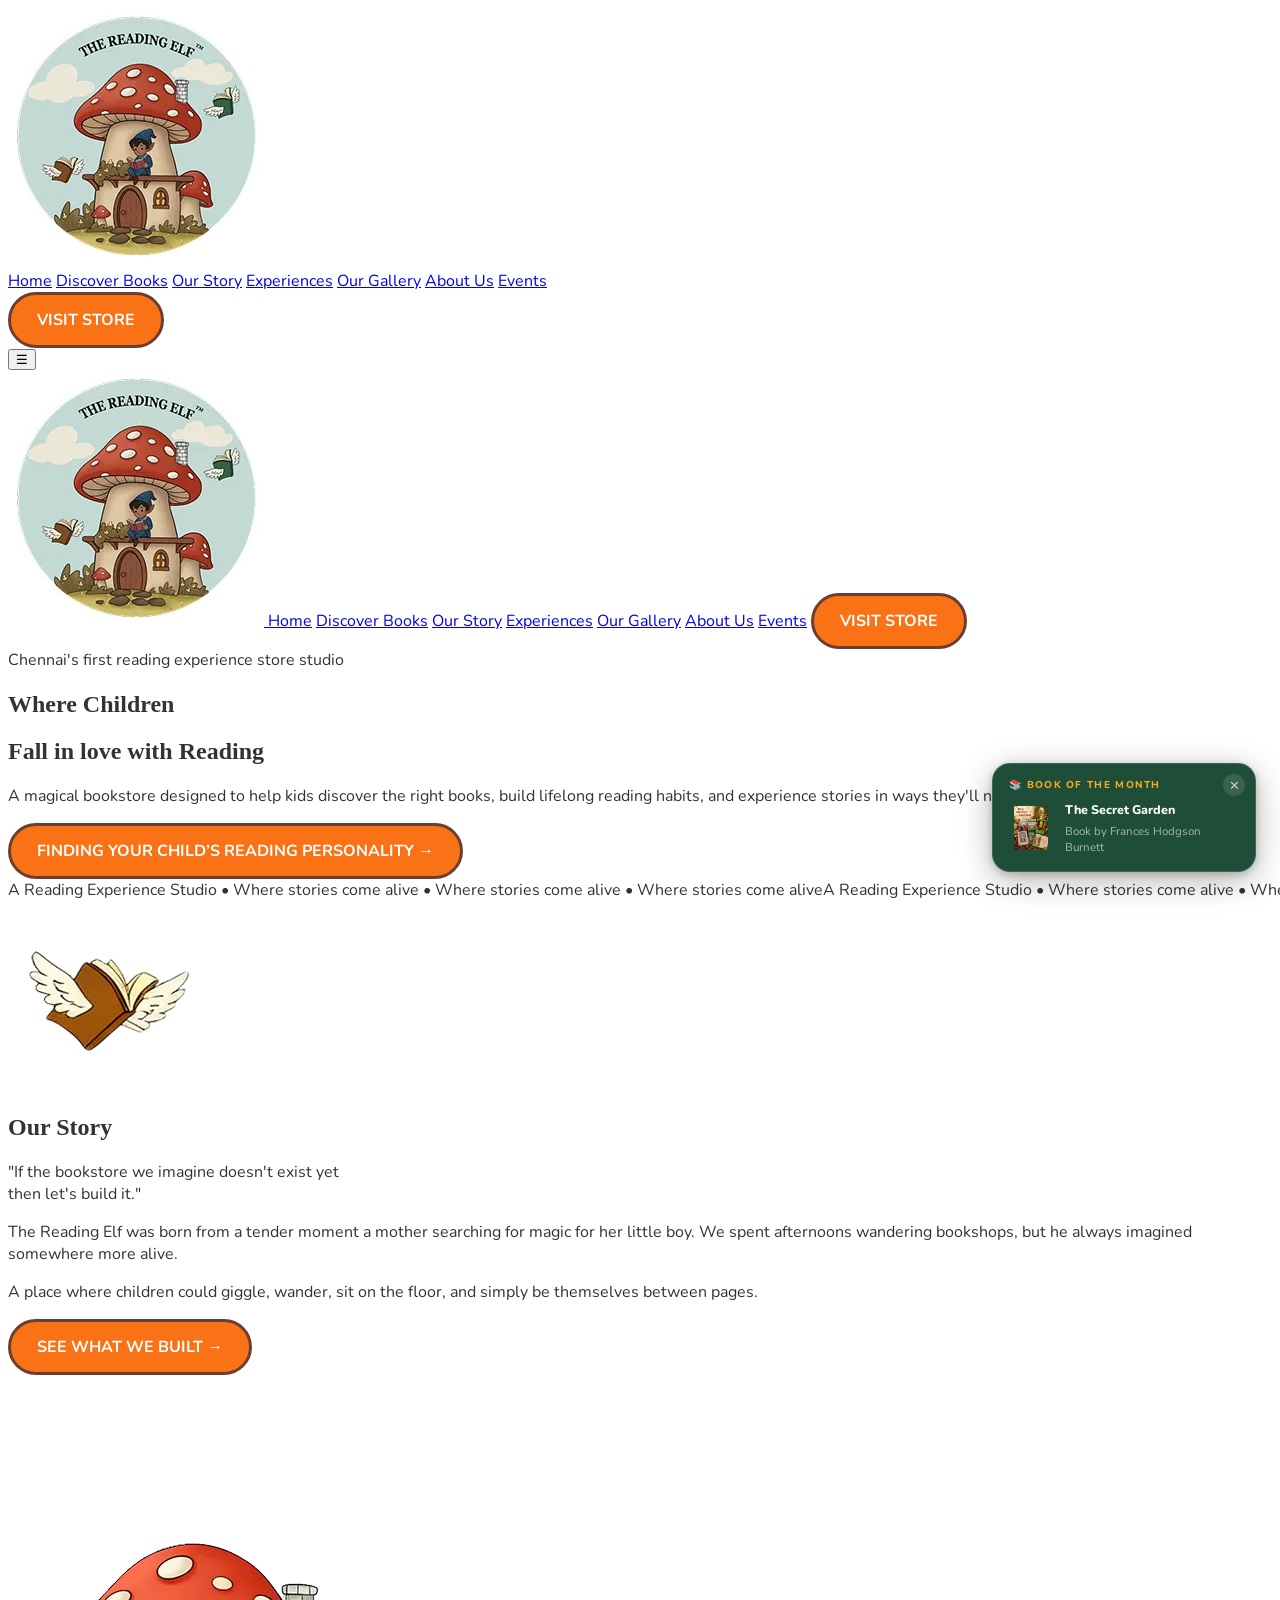
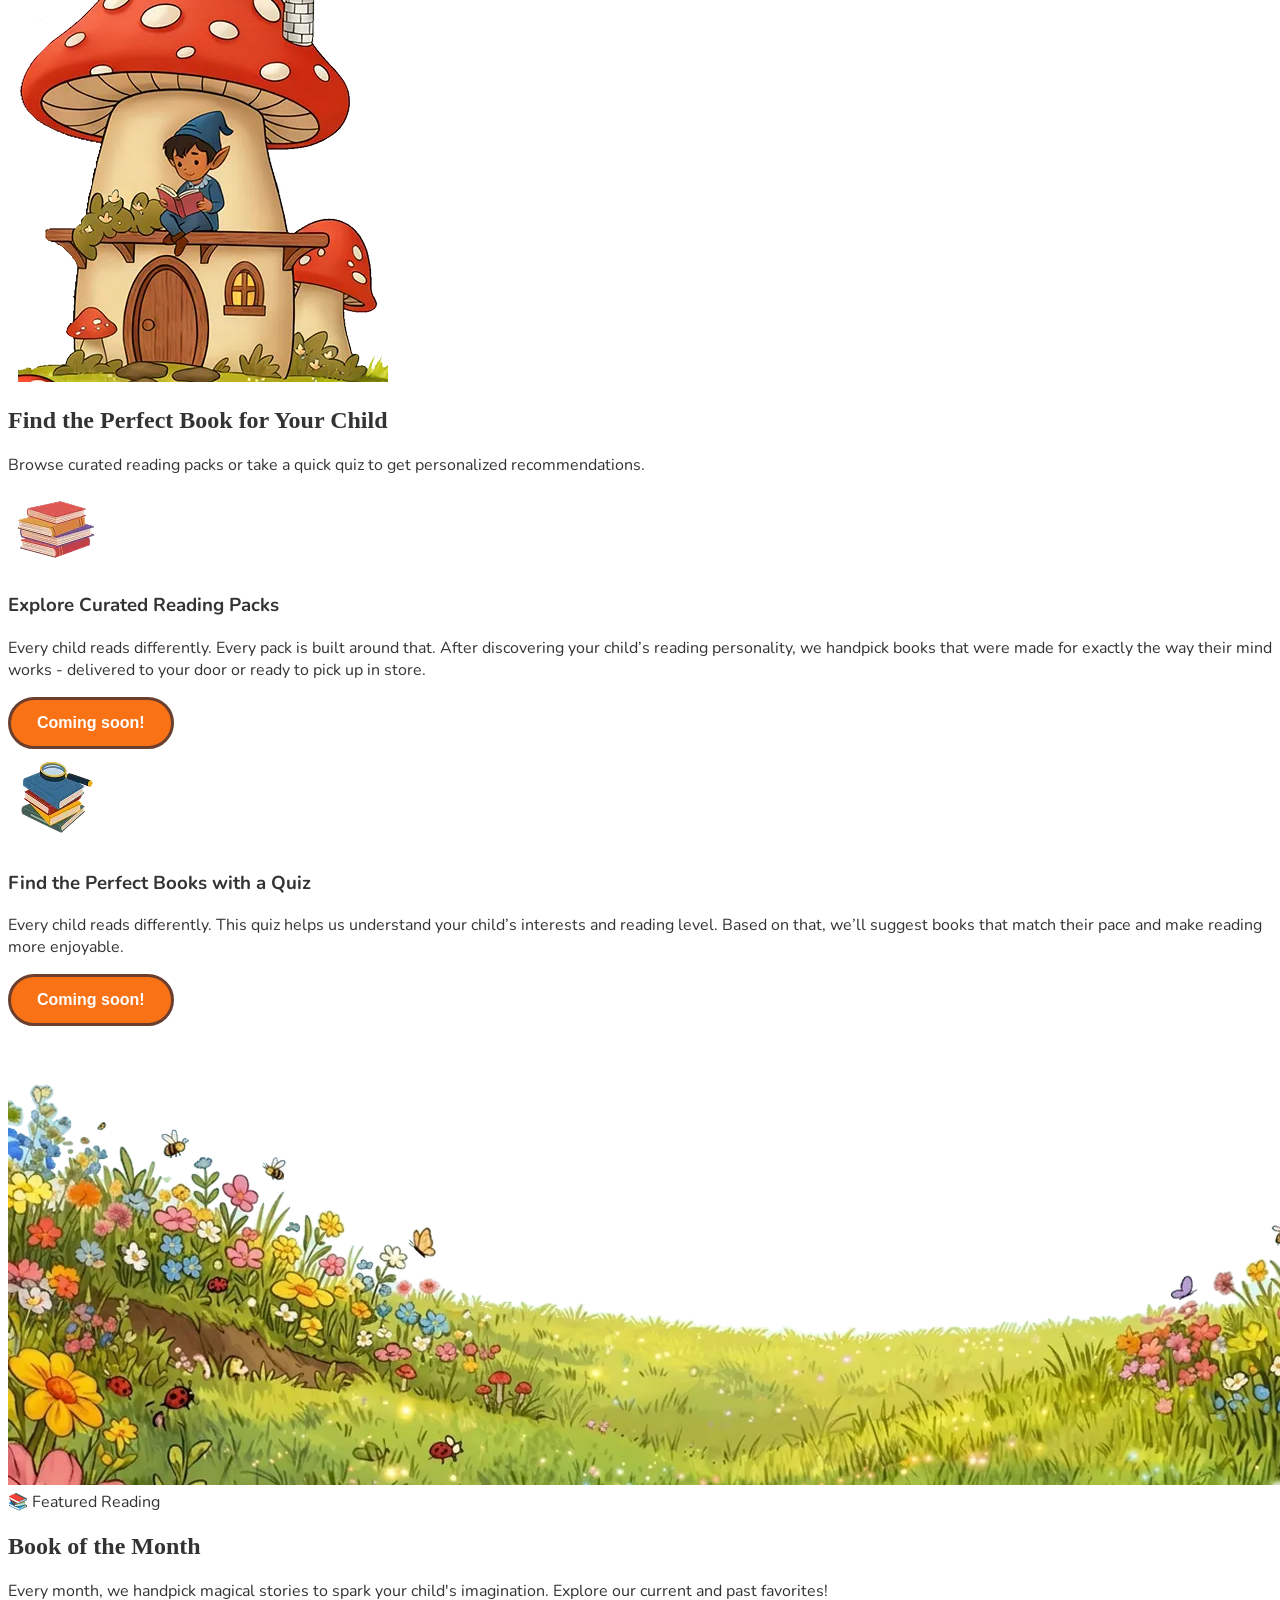
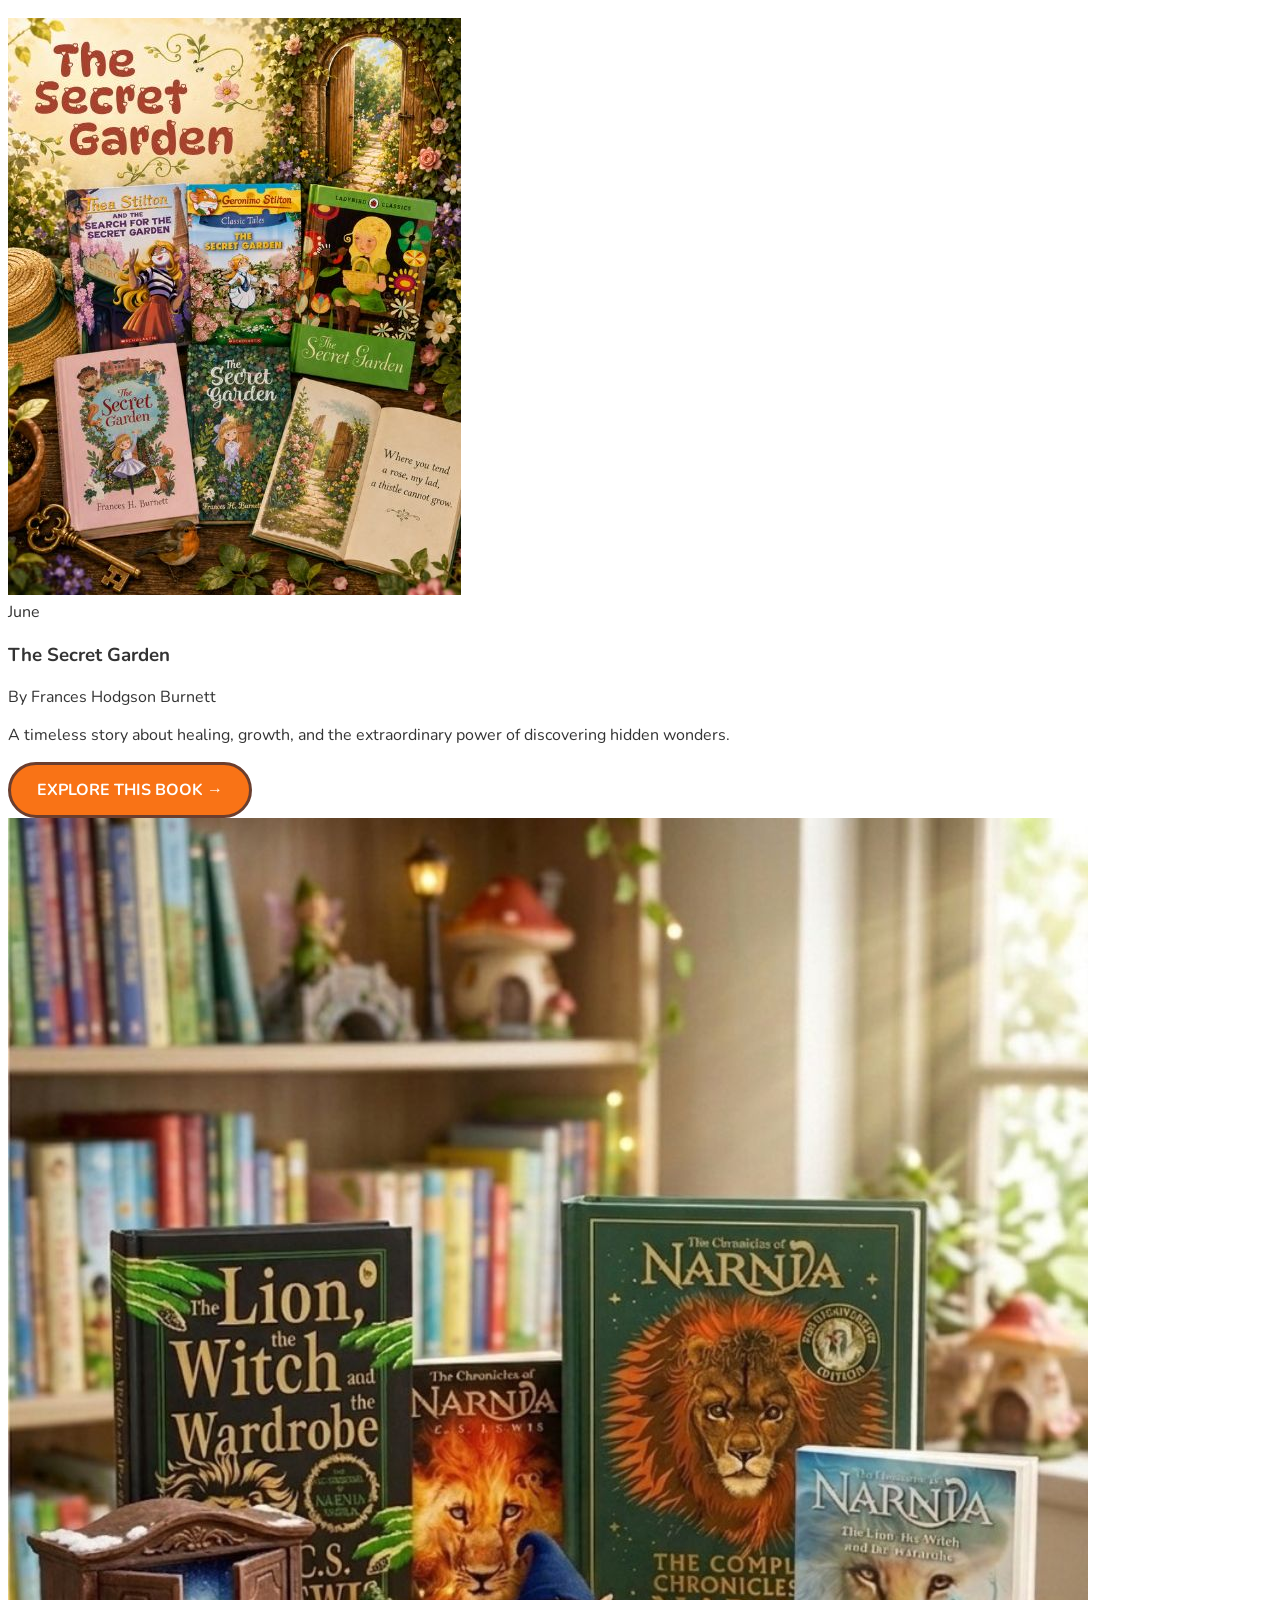
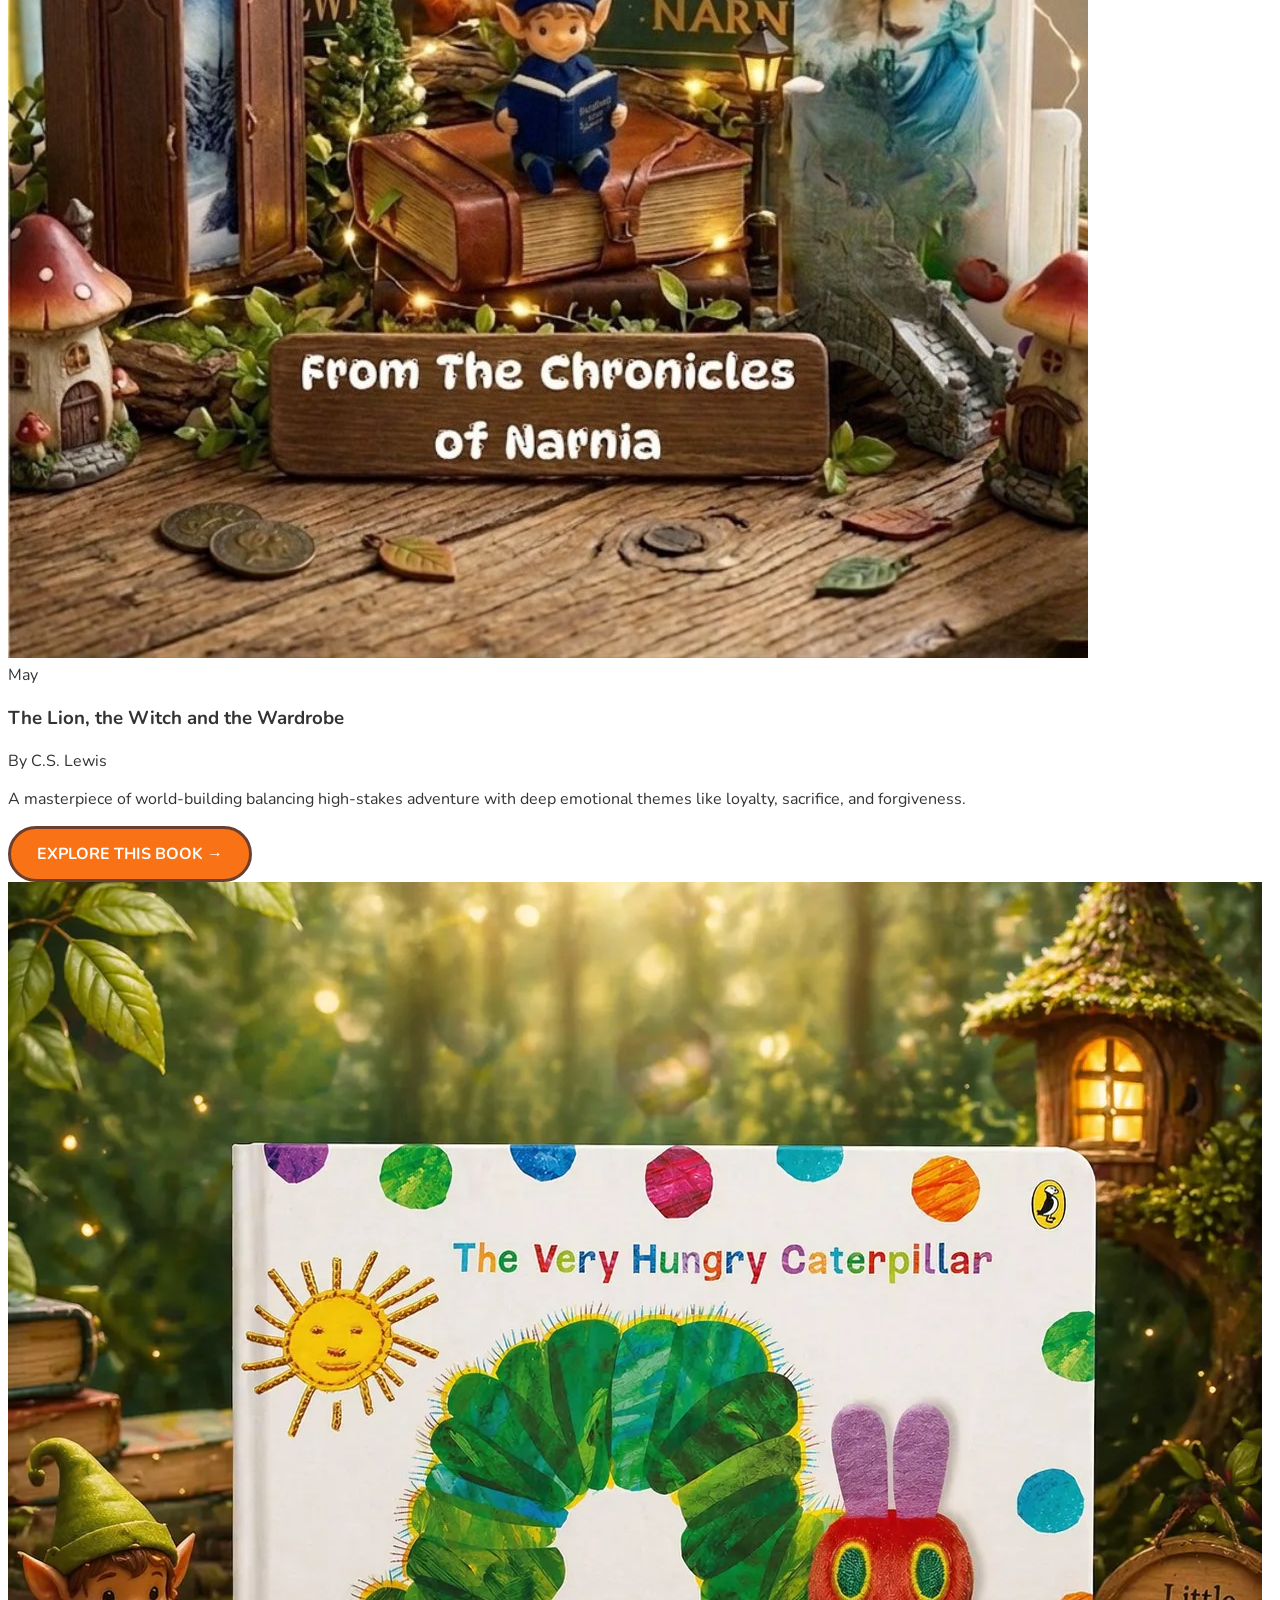
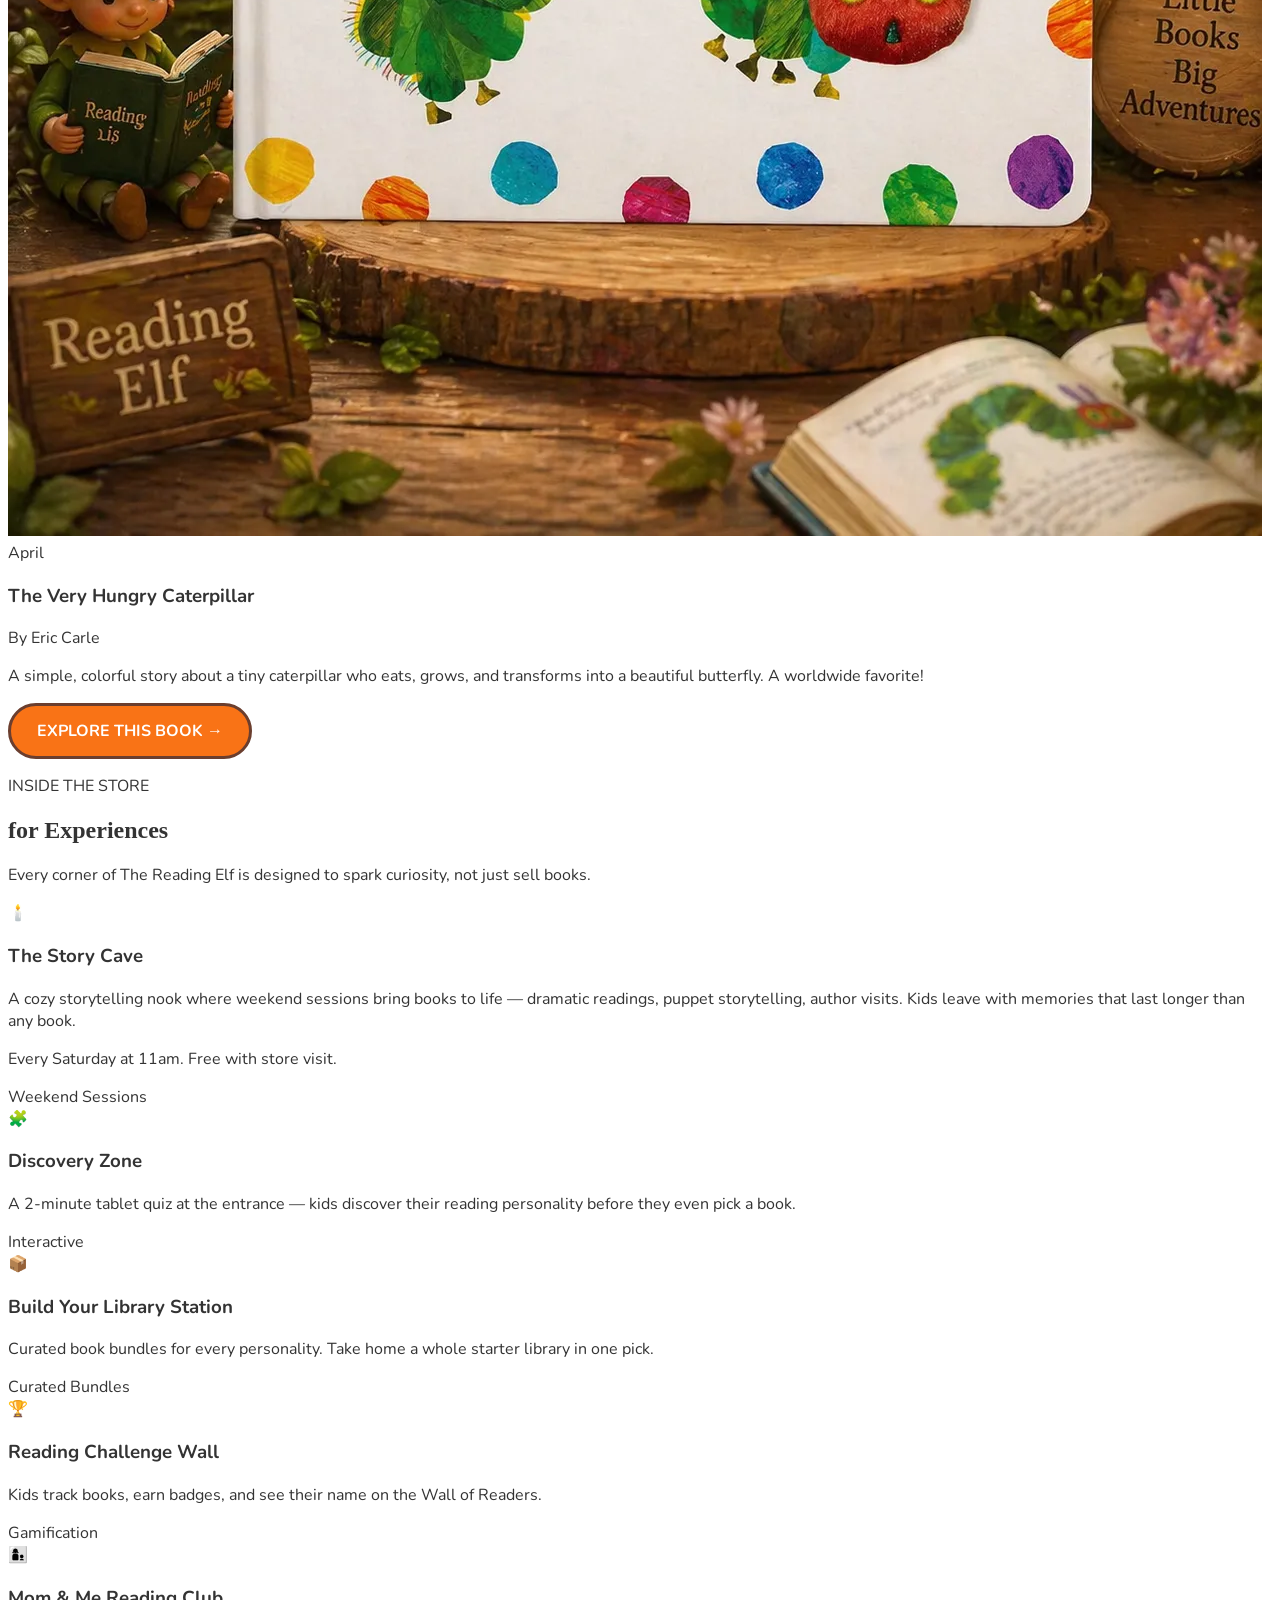
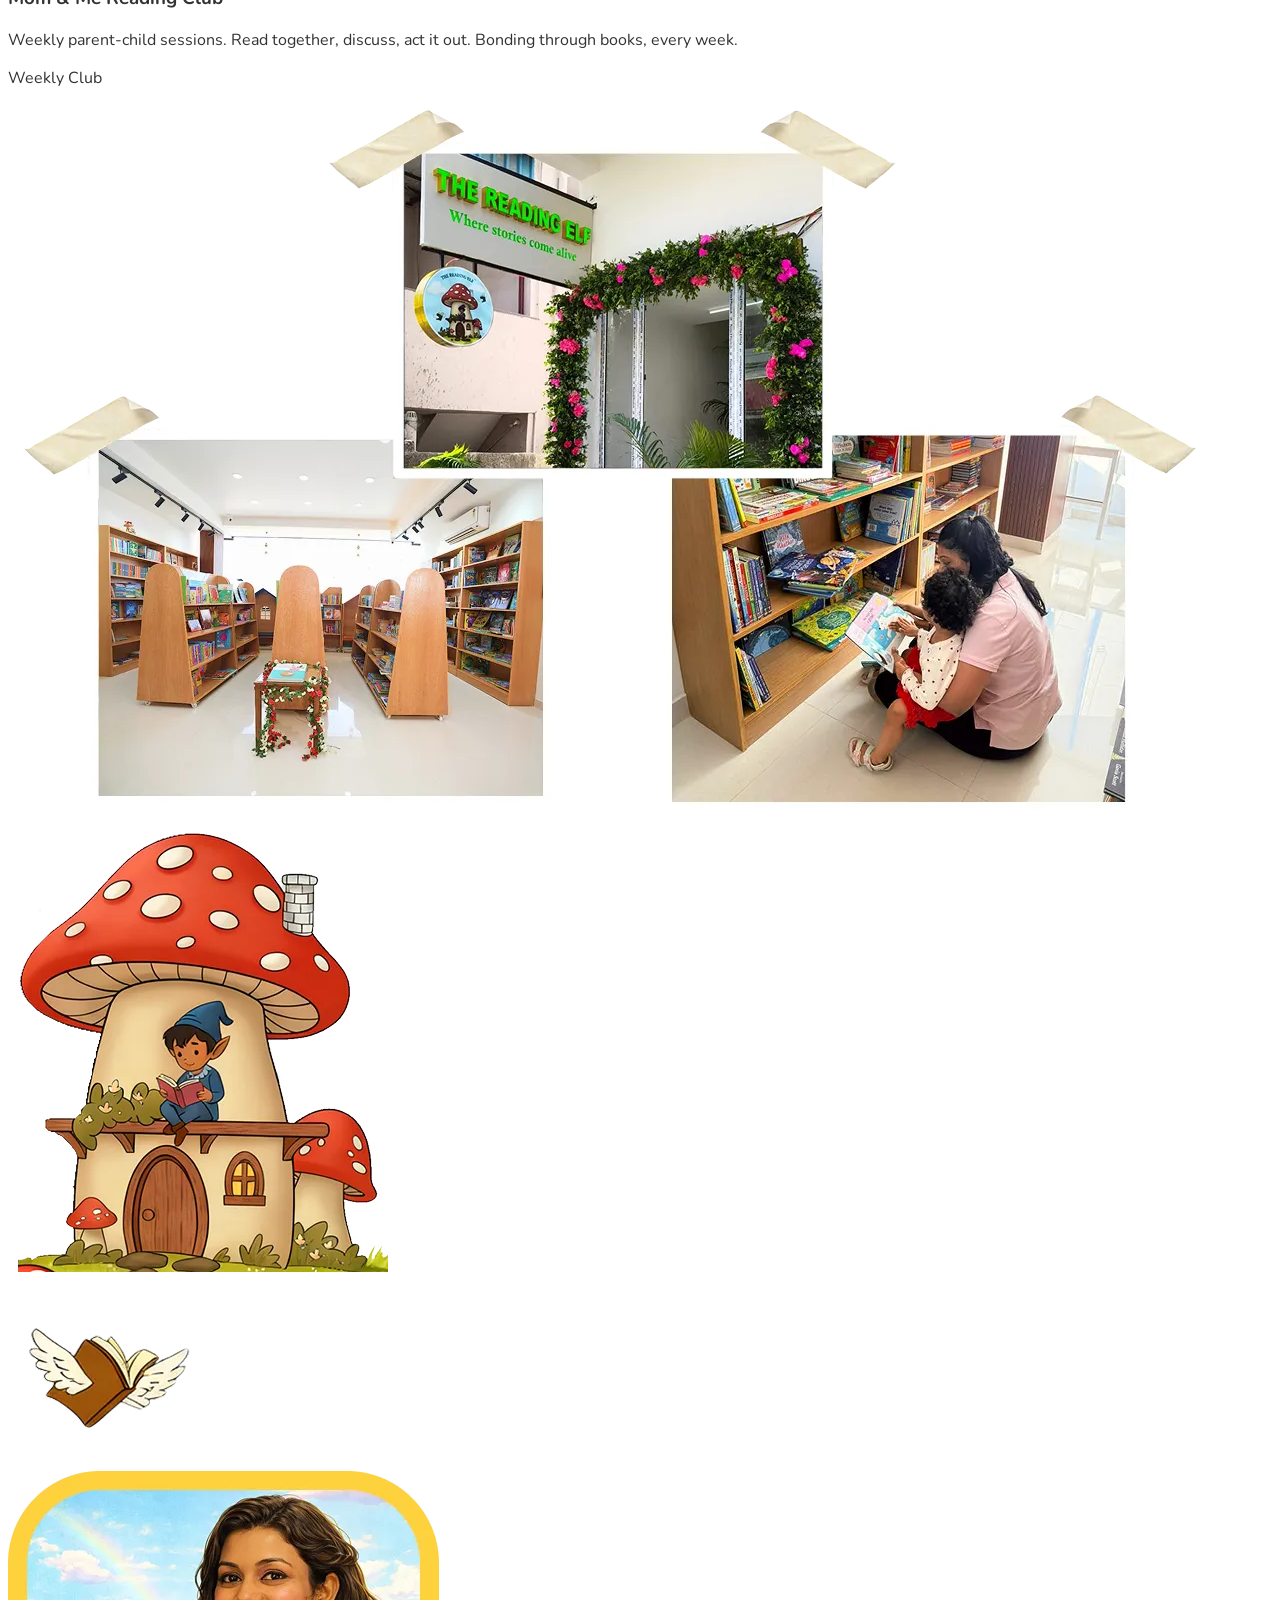
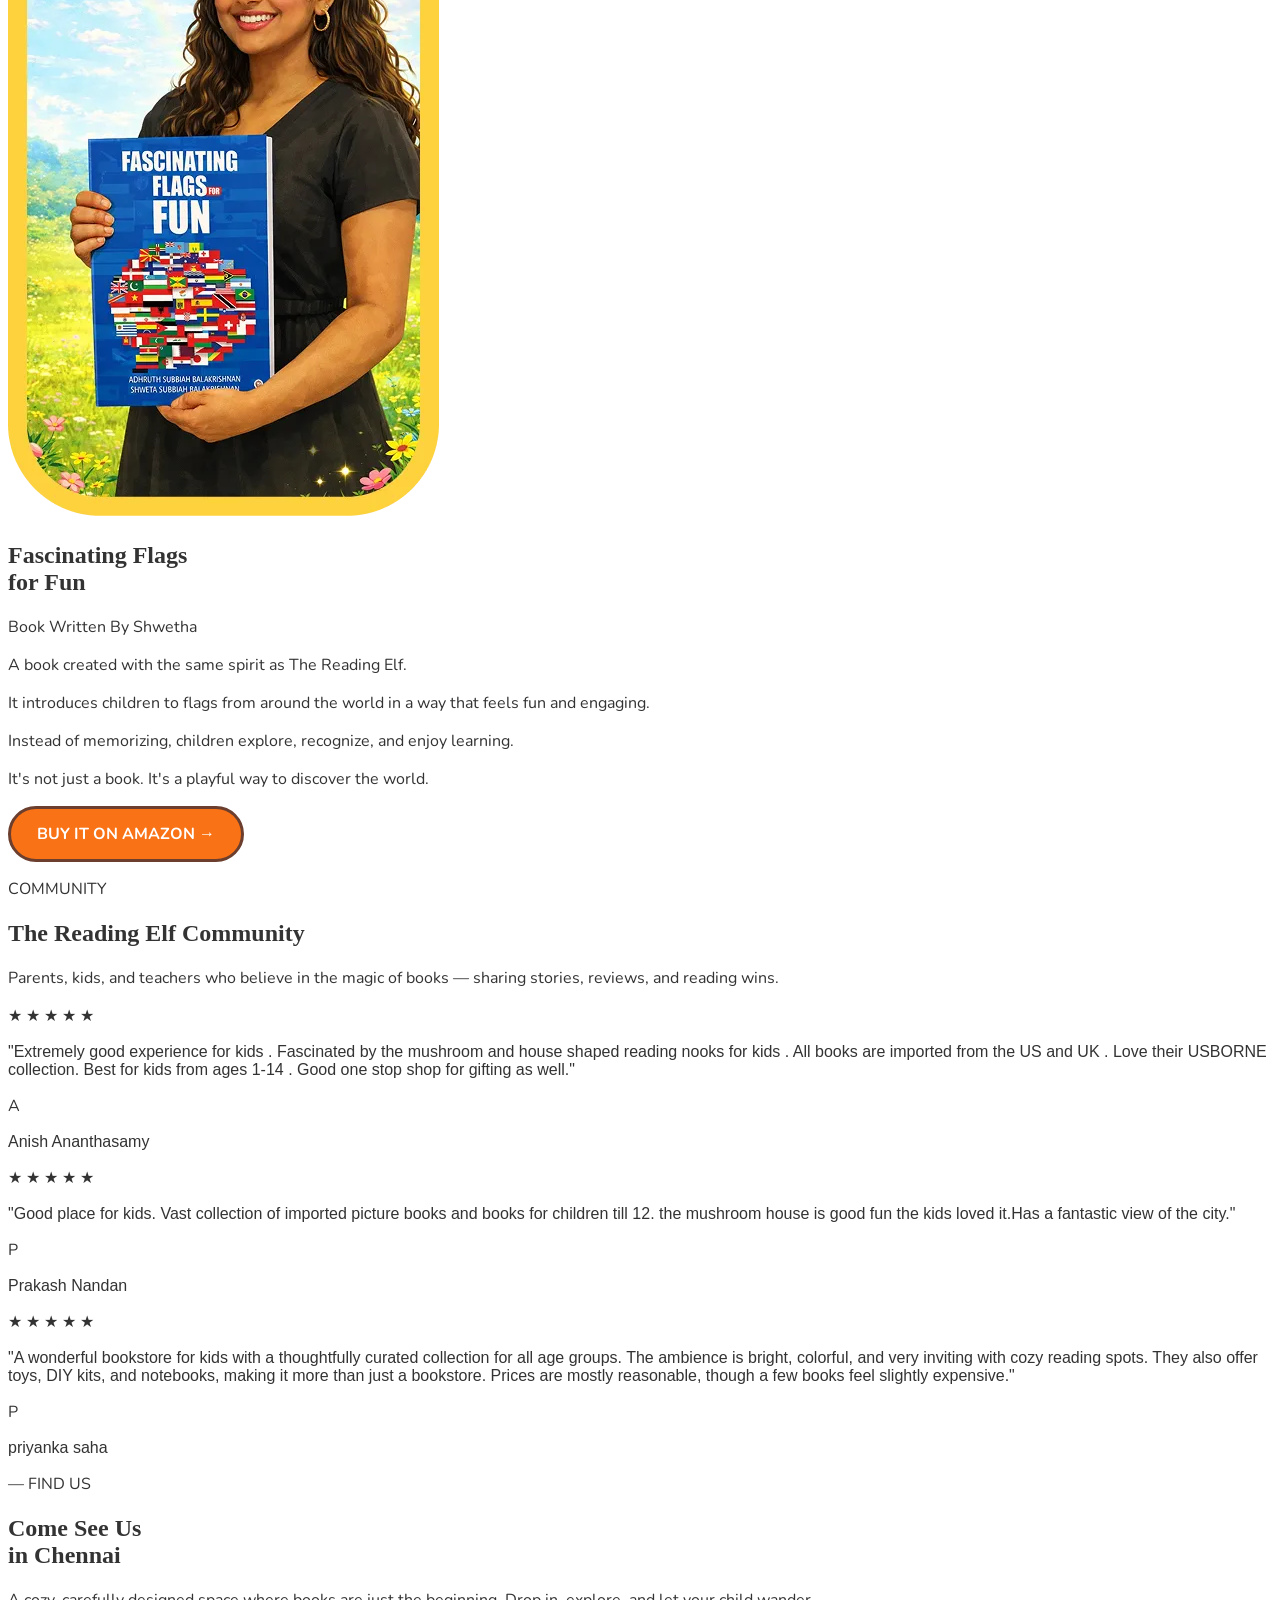
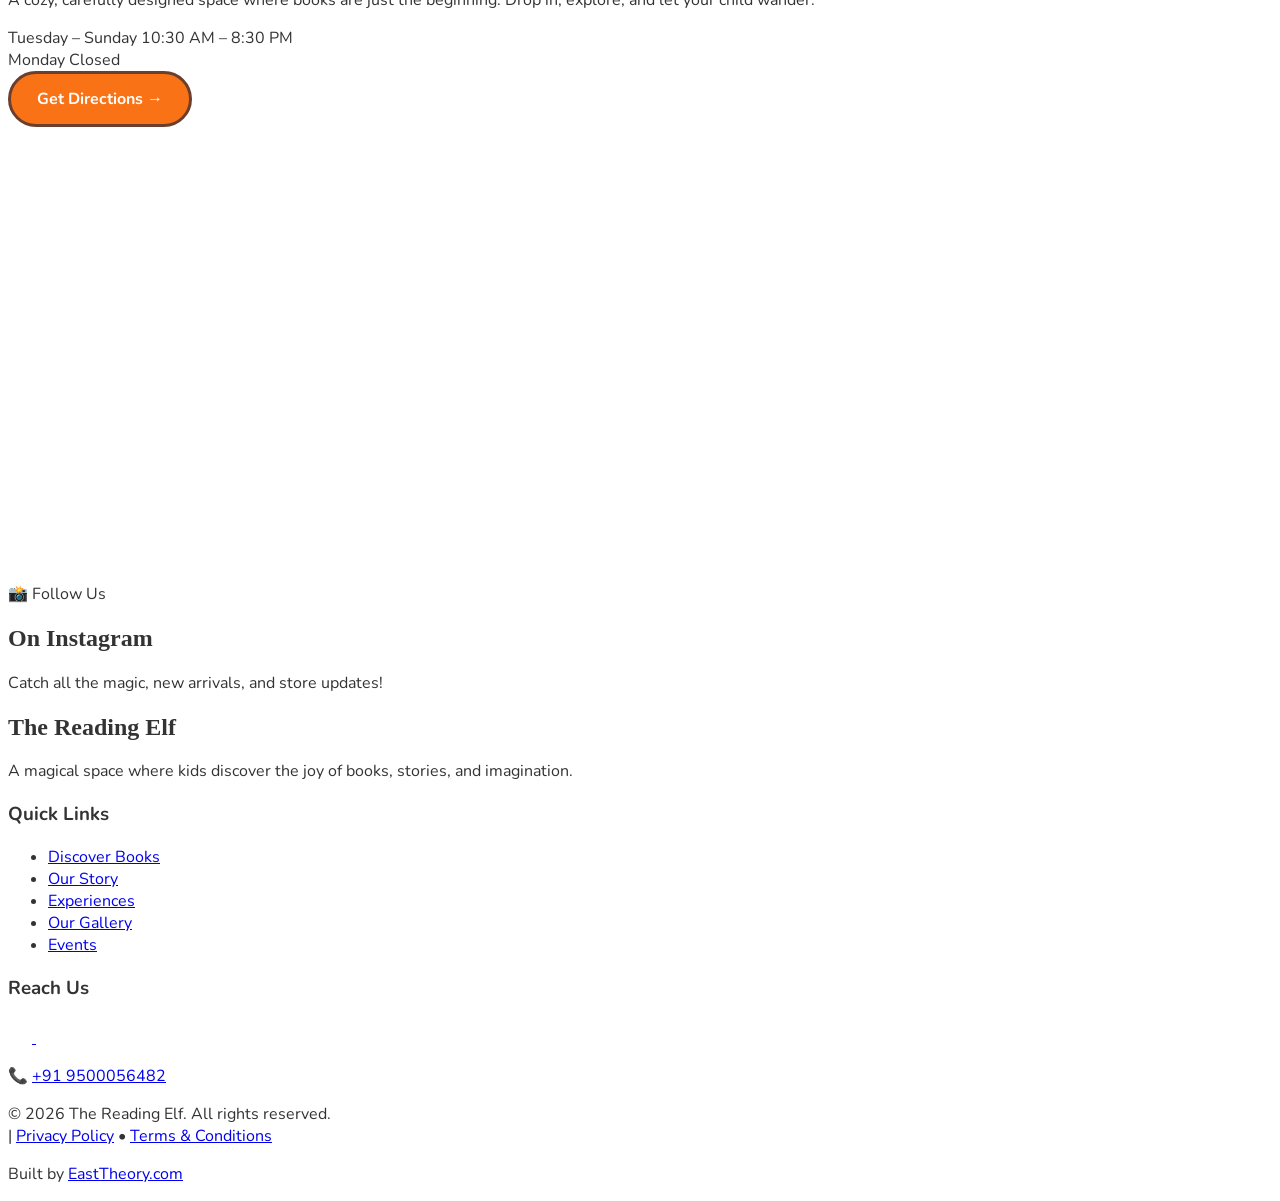
==== commit 62b2b9a6: "june month book added" ====
--- a/index.html
+++ b/index.html
@@ -536,36 +536,53 @@
                         stories to spark your child's imagination. Explore our current and past favorites!</p>
                 </div>
 
-                <div class="grid md:grid-cols-2 gap-10">
+                <div class="grid md:grid-cols-2 lg:grid-cols-3 gap-10">
+
+                    <!-- Book 3: Secret Garden (June) -->
+                    <div
+                        class="bg-white rounded-[32px] p-8 shadow-sm border border-white flex flex-col items-center text-center transition-transform hover:-translate-y-2 hover:shadow-lg">
+                        <img src="/assets/images/frances/book.jpeg" alt="The Secret Garden"
+                            class="w-[220px] h-[300px] object-cover rounded-lg shadow-xl mb-8 -rotate-2">
+                        <div
+                            class="bg-green-50 text-green-600 px-4 py-1 rounded-full text-xs font-bold uppercase tracking-widest mb-4">
+                            June</div>
+                        <h3 class="text-2xl font-bold text-[#2C3E50] mb-2">The Secret Garden</h3>
+                        <p class="text-gray-500 font-medium mb-4">By Frances Hodgson Burnett</p>
+                        <p class="text-gray-600 mb-8 line-clamp-3 flex-grow">A timeless story about healing, growth, and
+                            the extraordinary power of discovering hidden wonders.</p>
+                        <a href="/the-secret-garden.html" class="btn-primary mt-auto">EXPLORE THIS BOOK →</a>
+                    </div>
+
+                    <!-- Book 2: Narnia (May) -->
+                    <div
+                        class="bg-white rounded-[32px] p-8 shadow-sm border border-white flex flex-col items-center text-center transition-transform hover:-translate-y-2 hover:shadow-lg">
+                        <img src="/assets/images/lewis/book.jpeg" alt="The Lion, the Witch and the Wardrobe"
+                            class="w-[220px] h-[300px] object-cover rounded-lg shadow-xl mb-8 rotate-3">
+                        <div
+                            class="bg-blue-50 text-blue-600 px-4 py-1 rounded-full text-xs font-bold uppercase tracking-widest mb-4">
+                            May</div>
+                        <h3 class="text-2xl font-bold text-[#2C3E50] mb-2">The Lion, the Witch and the Wardrobe</h3>
+                        <p class="text-gray-500 font-medium mb-4">By C.S. Lewis</p>
+                        <p class="text-gray-600 mb-8 line-clamp-3 flex-grow">A masterpiece of world-building balancing
+                            high-stakes
+                            adventure with deep emotional themes like loyalty, sacrifice, and forgiveness.</p>
+                        <a href="/lion-witch-wardrobe.html" class="btn-primary mt-auto">EXPLORE THIS BOOK →</a>
+                    </div>
 
                     <!-- Book 1: Caterpillar (April) -->
                     <div
                         class="bg-white rounded-[32px] p-8 shadow-sm border border-white flex flex-col items-center text-center transition-transform hover:-translate-y-2 hover:shadow-lg">
                         <img src="/assets/images/eric/book-month.webp" alt="The Very Hungry Caterpillar"
-                            class="w-[220px] h-auto rounded-lg shadow-xl mb-8 -rotate-3">
+                            class="w-[220px] h-[300px] object-cover rounded-lg shadow-xl mb-8 -rotate-3">
                         <div
                             class="bg-orange-50 text-orange-600 px-4 py-1 rounded-full text-xs font-bold uppercase tracking-widest mb-4">
                             April</div>
                         <h3 class="text-2xl font-bold text-[#6B3E2E] mb-2">The Very Hungry Caterpillar</h3>
                         <p class="text-gray-500 font-medium mb-4">By Eric Carle</p>
-                        <p class="text-gray-600 mb-8 line-clamp-3">A simple, colorful story about a tiny caterpillar who
+                        <p class="text-gray-600 mb-8 line-clamp-3 flex-grow">A simple, colorful story about a tiny
+                            caterpillar who
                             eats, grows, and transforms into a beautiful butterfly. A worldwide favorite!</p>
-                        <a href="/hungry-caterpillar.html" class="btn-primary">EXPLORE THIS BOOK →</a>
-                    </div>
-
-                    <!-- Book 2: Narnia (May) -->
-                    <div
-                        class="bg-white rounded-[32px] p-8 shadow-sm border border-white flex flex-col items-center text-center transition-transform hover:-translate-y-2 hover:shadow-lg">
-                        <img src="/assets/images/lewis/book.jpeg" alt="The Lion, the Witch and the Wardrobe"
-                            class="w-[220px] h-auto rounded-lg shadow-xl mb-8 rotate-3">
-                        <div
-                            class="bg-blue-50 text-blue-600 px-4 py-1 rounded-full text-xs font-bold uppercase tracking-widest mb-4">
-                            May</div>
-                        <h3 class="text-2xl font-bold text-[#2C3E50] mb-2">The Lion, the Witch and the Wardrobe</h3>
-                        <p class="text-gray-500 font-medium mb-4">By C.S. Lewis</p>
-                        <p class="text-gray-600 mb-8 line-clamp-3">A masterpiece of world-building balancing high-stakes
-                            adventure with deep emotional themes like loyalty, sacrifice, and forgiveness.</p>
-                        <a href="/lion-witch-wardrobe.html" class="btn-primary">EXPLORE THIS BOOK →</a>
+                        <a href="/hungry-caterpillar.html" class="btn-primary mt-auto">EXPLORE THIS BOOK →</a>
                     </div>
 
                 </div>
@@ -709,10 +726,10 @@
             </div>
 
         </section>
-        <section class=" px-6 py-16 bg-[#FEFFE0] " id="events">
+        <!-- <section class=" px-6 py-16 bg-[#FEFFE0] " id="events">
             <div class="max-w-7xl mx-auto">
 
-                <!-- Header -->
+                
                 <div class="flex justify-center items-end mb-10 flex-wrap gap-4">
 
                     <div class="text-center">
@@ -726,13 +743,13 @@
                 </div>
 
 
-                <!-- Cards -->
+                
                 <div class="flex flex-col items-center gap-12">
 
-                    <!-- MOTHER'S DAY EVENT CARD -->
+                   
                     <div class="max-w-6xl w-full bg-white rounded-2xl shadow-xl overflow-hidden grid md:grid-cols-2">
 
-                        <!-- Content (Right) -->
+                     
                         <div class="p-6 md:p-12 flex flex-col justify-center text-center md:text-left order-2">
 
                             <p class="text-xs font-bold text-blue-500 mb-3 uppercase tracking-widest">
@@ -749,7 +766,7 @@
                                 <p class="font-bold text-gray-800 text-base">📖 Theme: “My Mom, My Hero”</p>
                             </div>
 
-                            <!-- Experience Breakdown -->
+                           
                             <div class="space-y-4 mb-6 text-sm text-left">
                                 <div class="grid lg:grid-cols-2 gap-4">
                                     <div class="bg-[#F3E8D0] p-4 rounded-xl border border-gray-100">
@@ -781,7 +798,7 @@
                                 </ul>
                             </div>
 
-                            <!-- Footer Details -->
+                            
                             <div class="border-t border-gray-100 pt-6 space-y-4">
                                 <div class="flex flex-wrap gap-x-6 gap-y-3 text-sm justify-center md:justify-start">
                                     <div class="flex items-center gap-2">
@@ -806,10 +823,10 @@
 
                         </div>
 
-                        <!-- Left Image -->
+                  
                         <div
                             class="h-[280px] md:h-auto overflow-hidden order-1 bg-pink-50 flex items-center justify-center relative">
-                            <!-- Image container for user to add image -->
+                           
                             <div
                                 class="absolute inset-0 flex flex-col items-center justify-center text-pink-300 border-2 border-dashed border-pink-200 m-4 rounded-xl z-0">
                                 <span class="text-4xl mb-2">📸</span>
@@ -824,7 +841,7 @@
                 </div>
 
             </div>
-        </section>
+        </section> -->
 
 
 
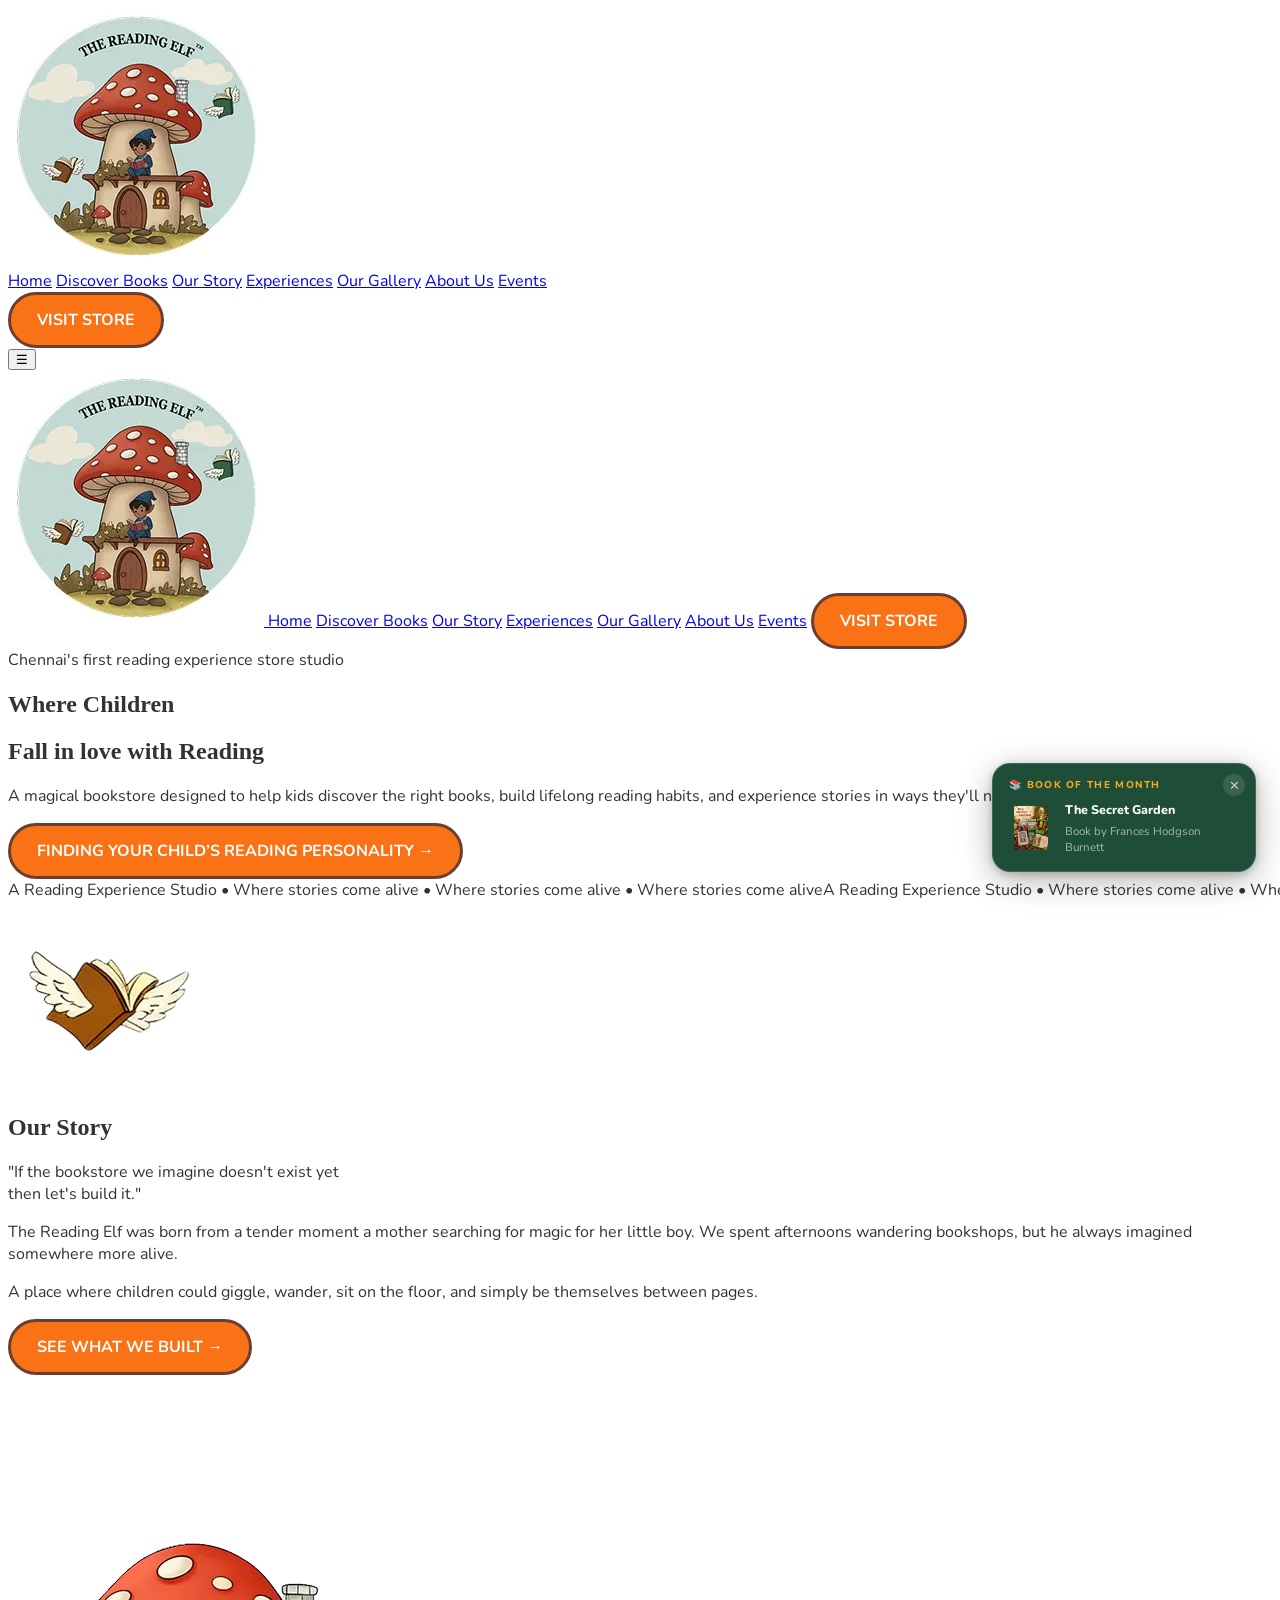
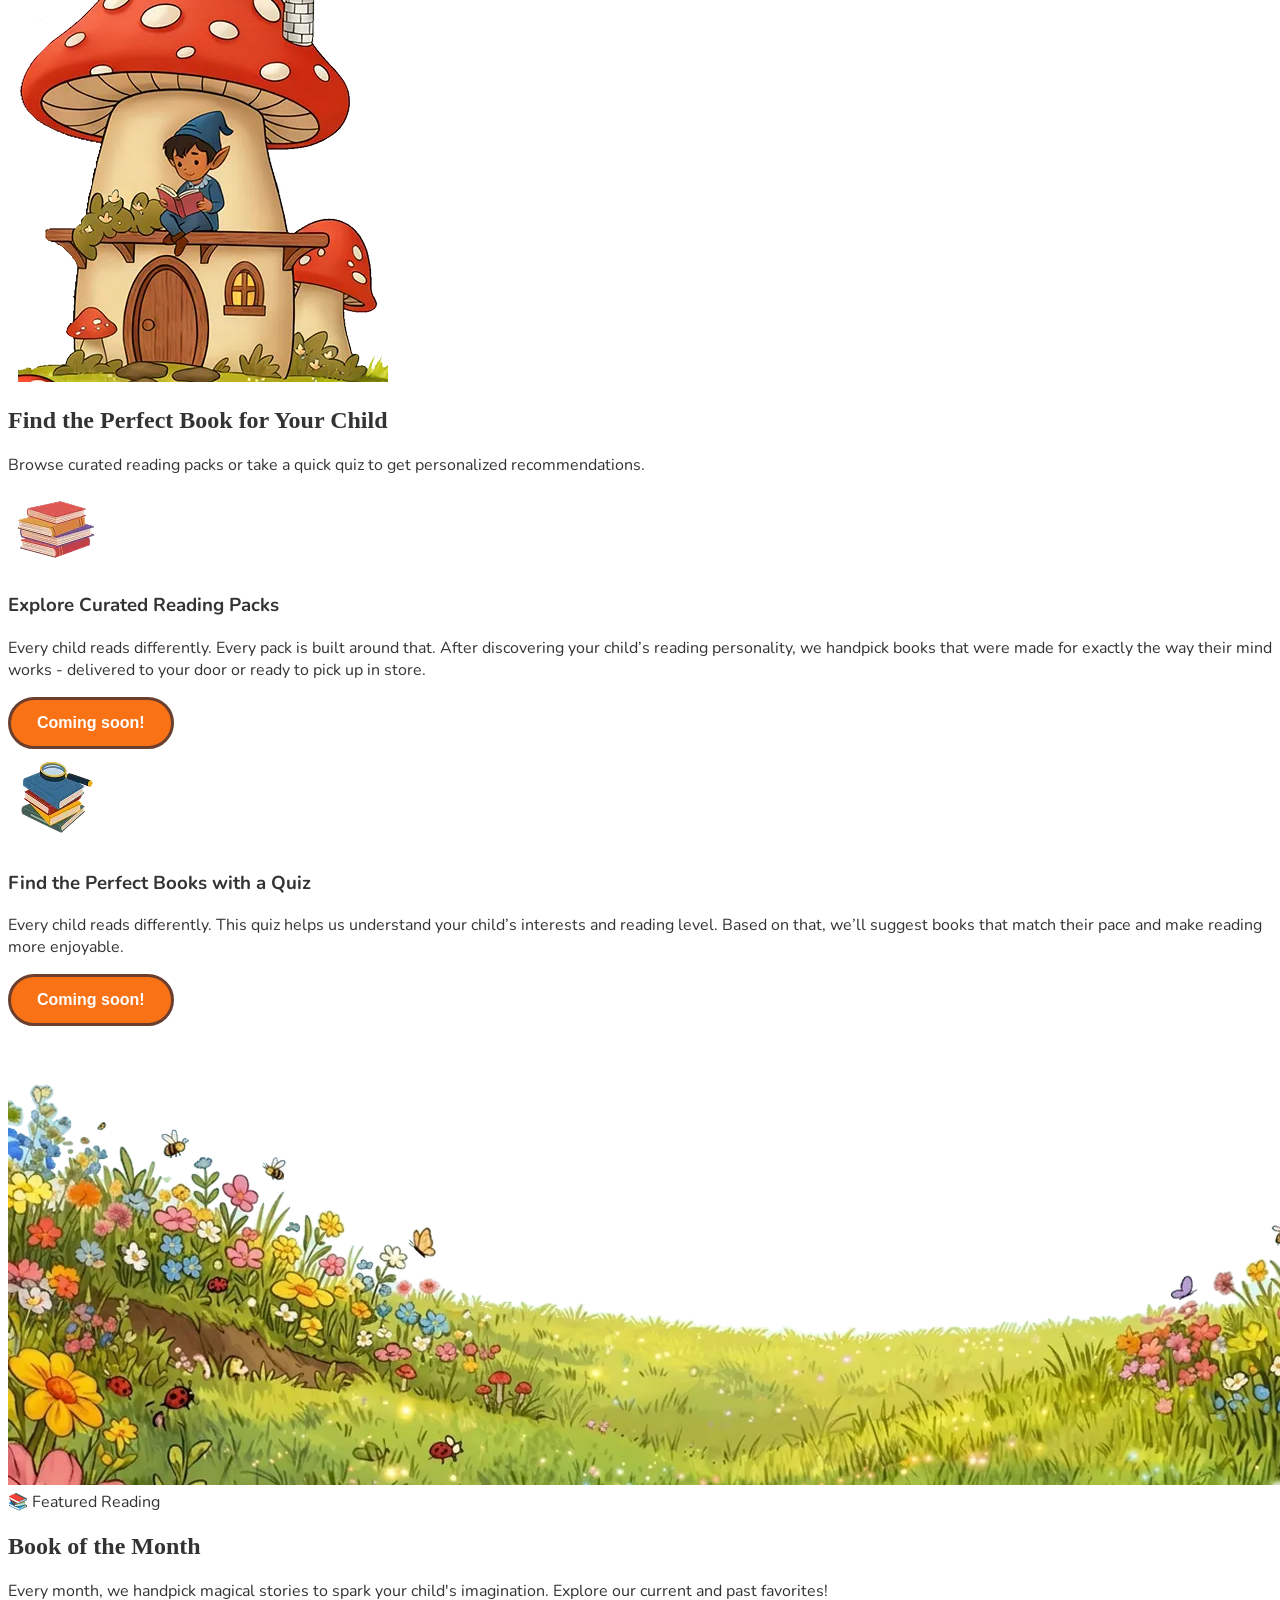
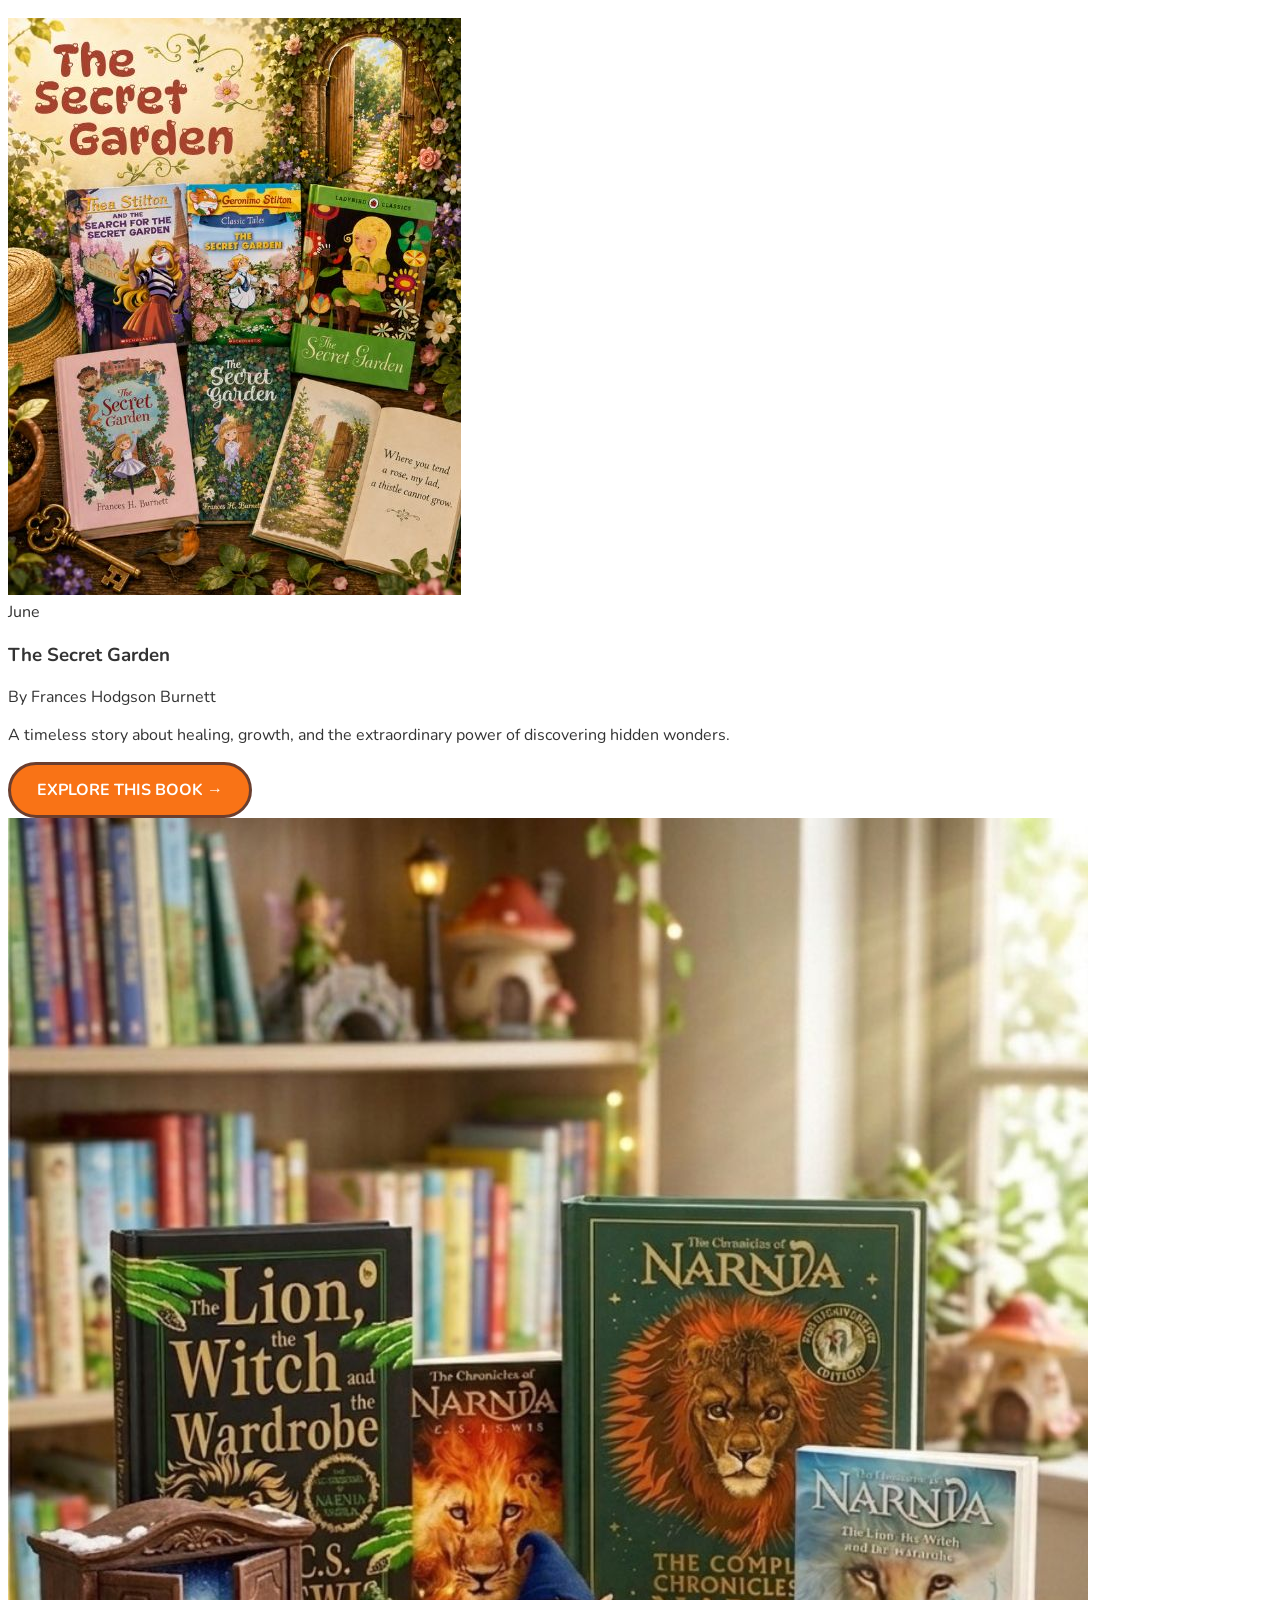
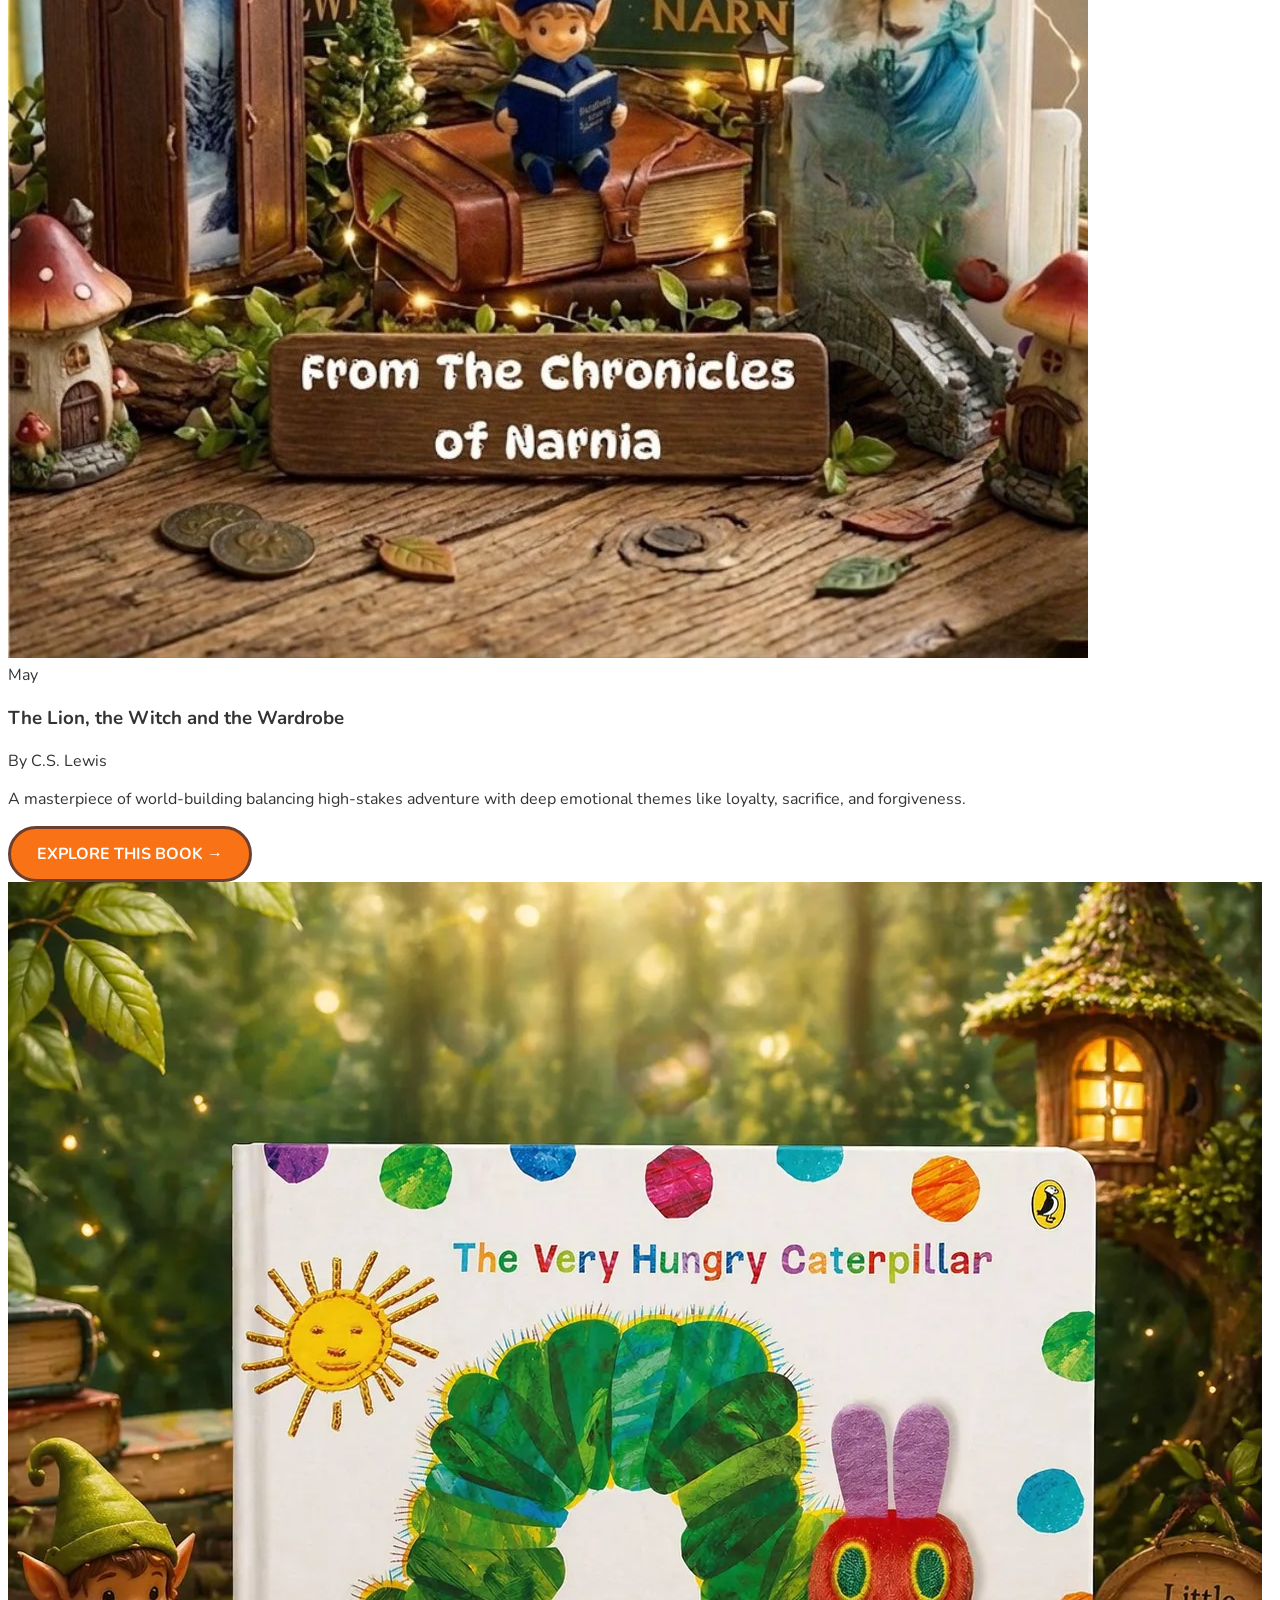
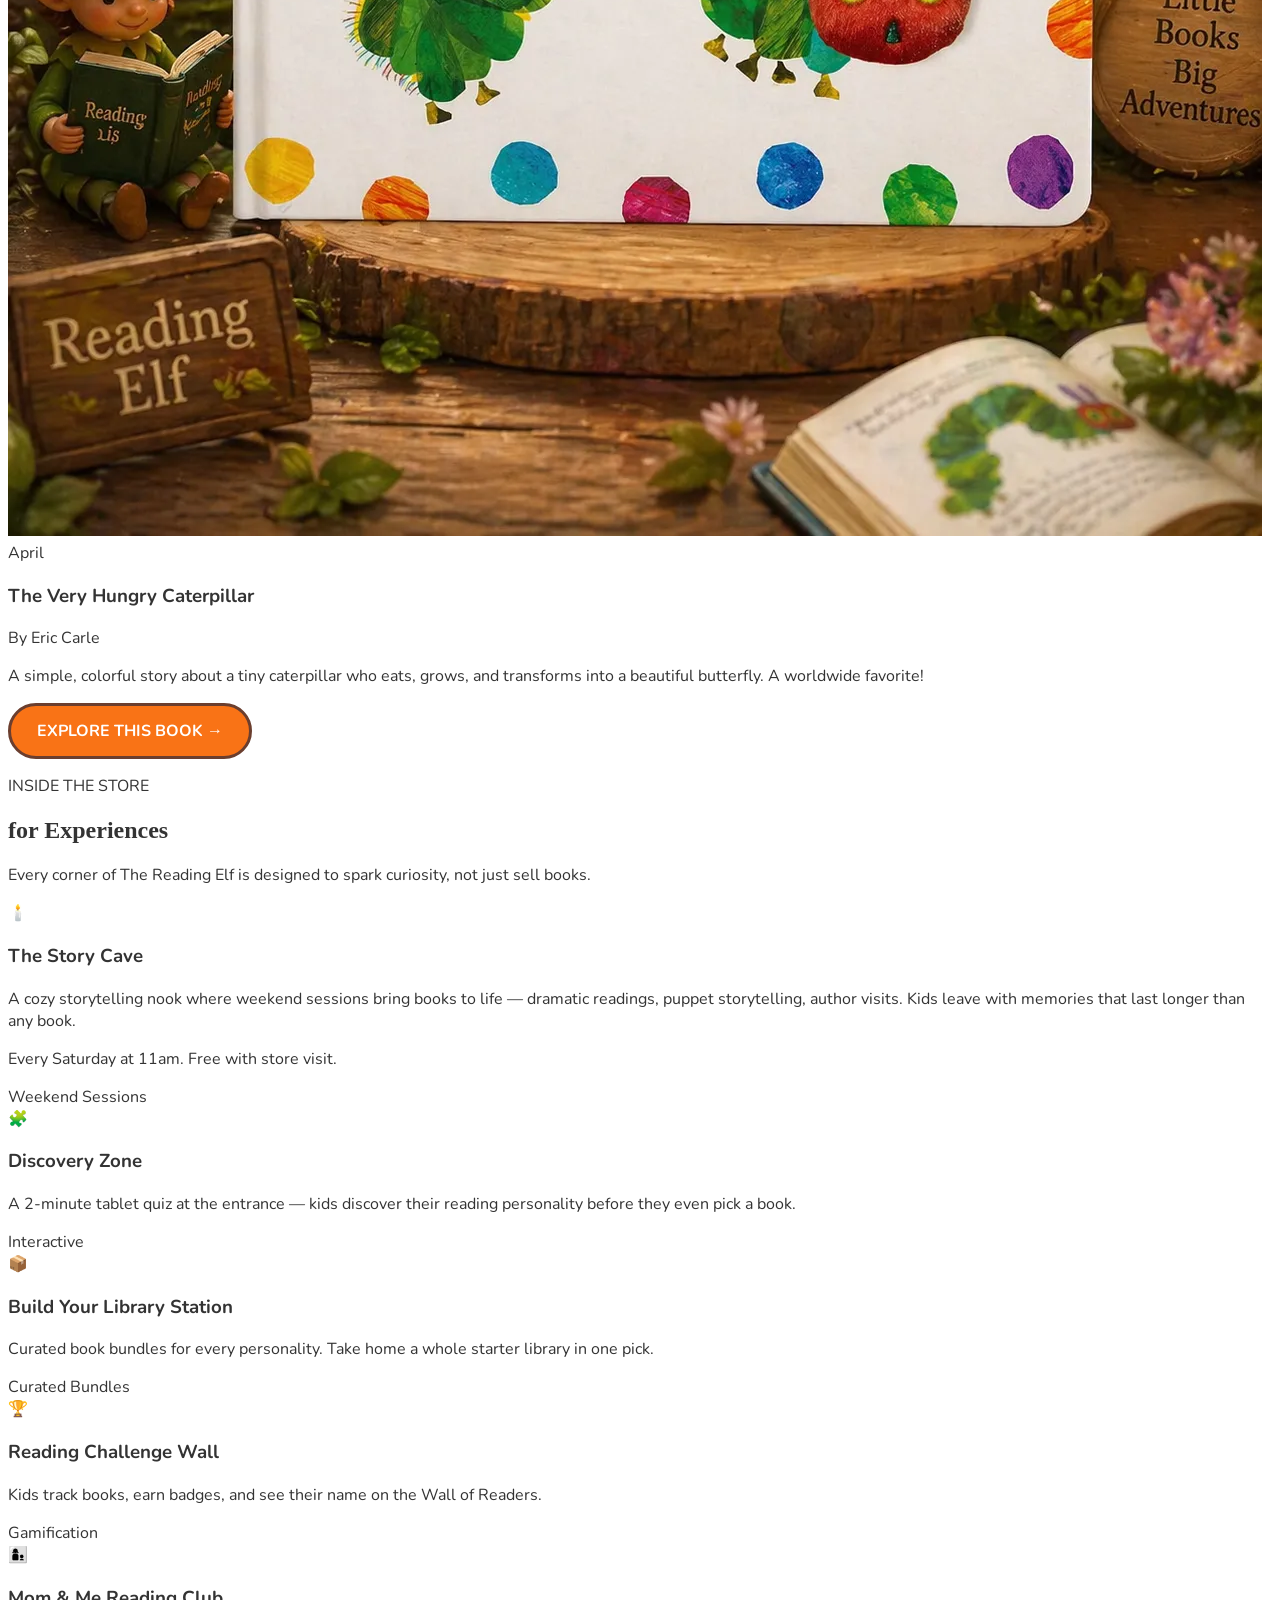
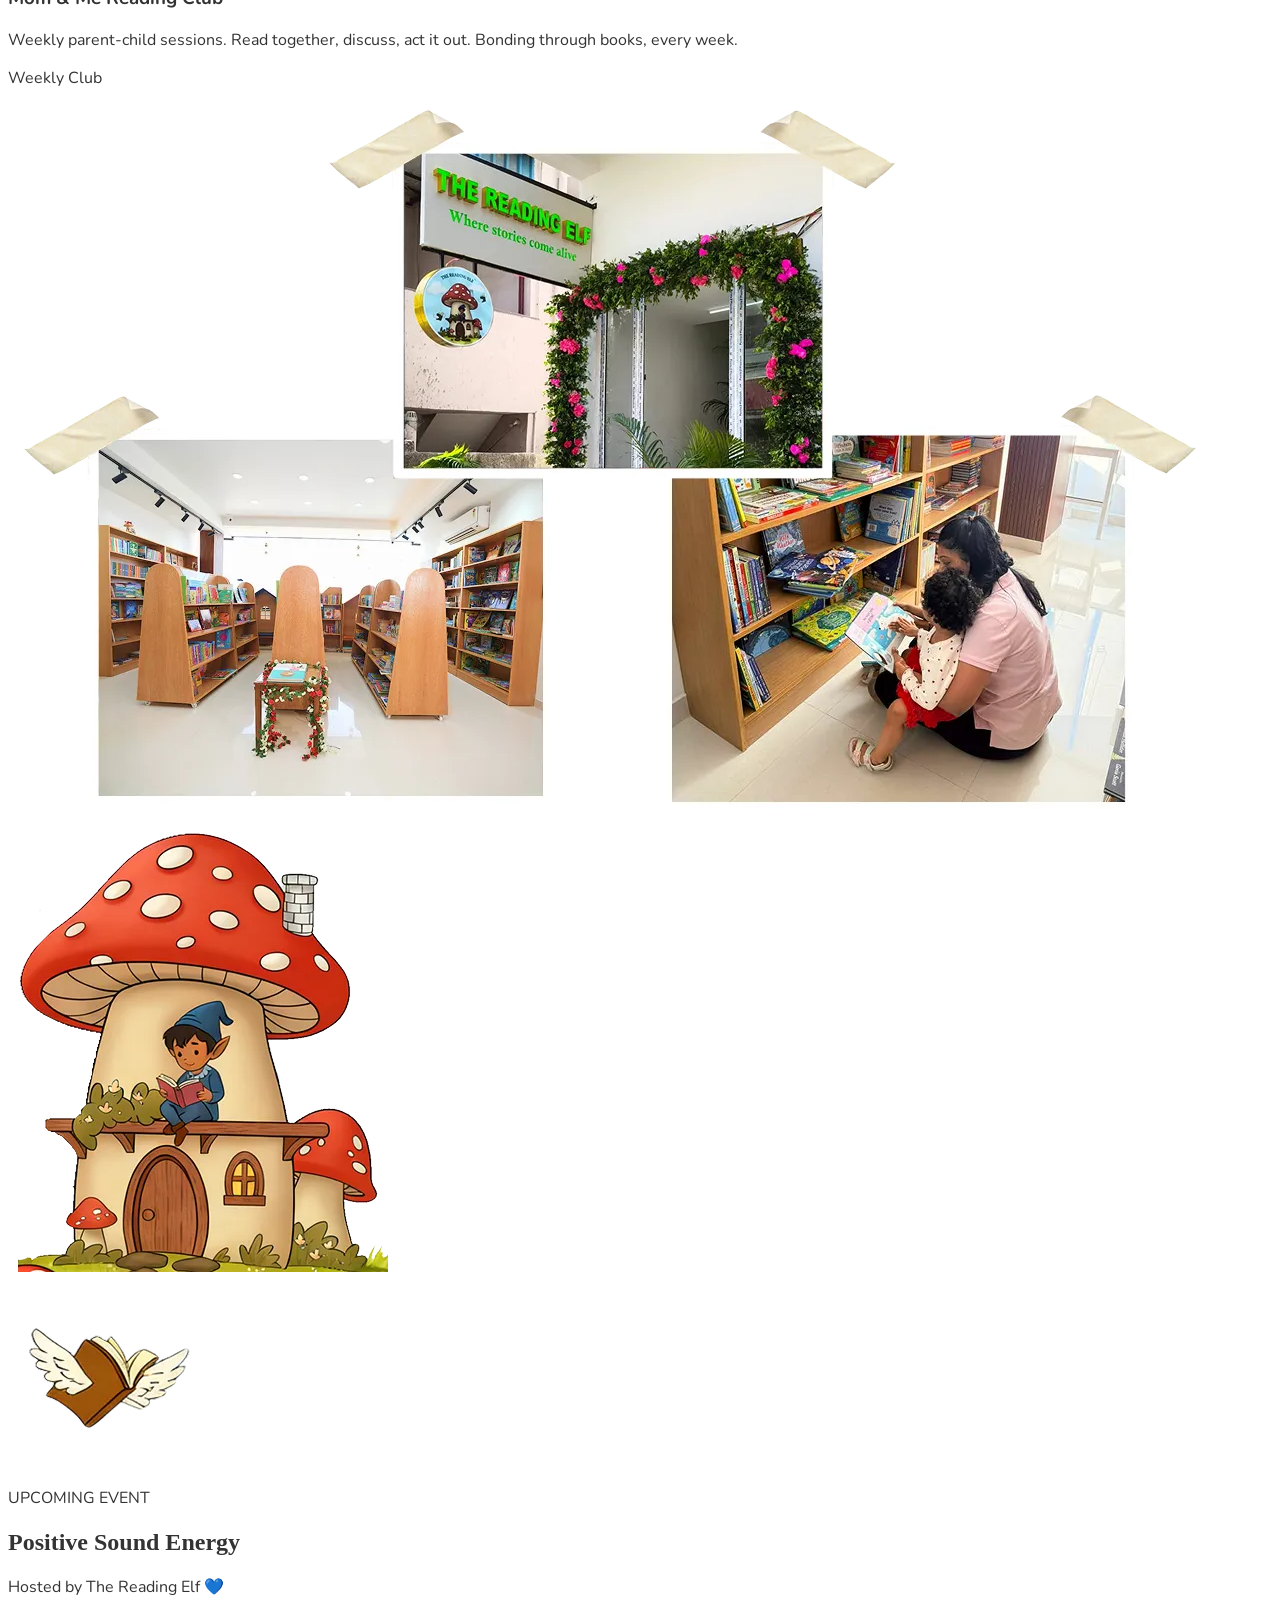
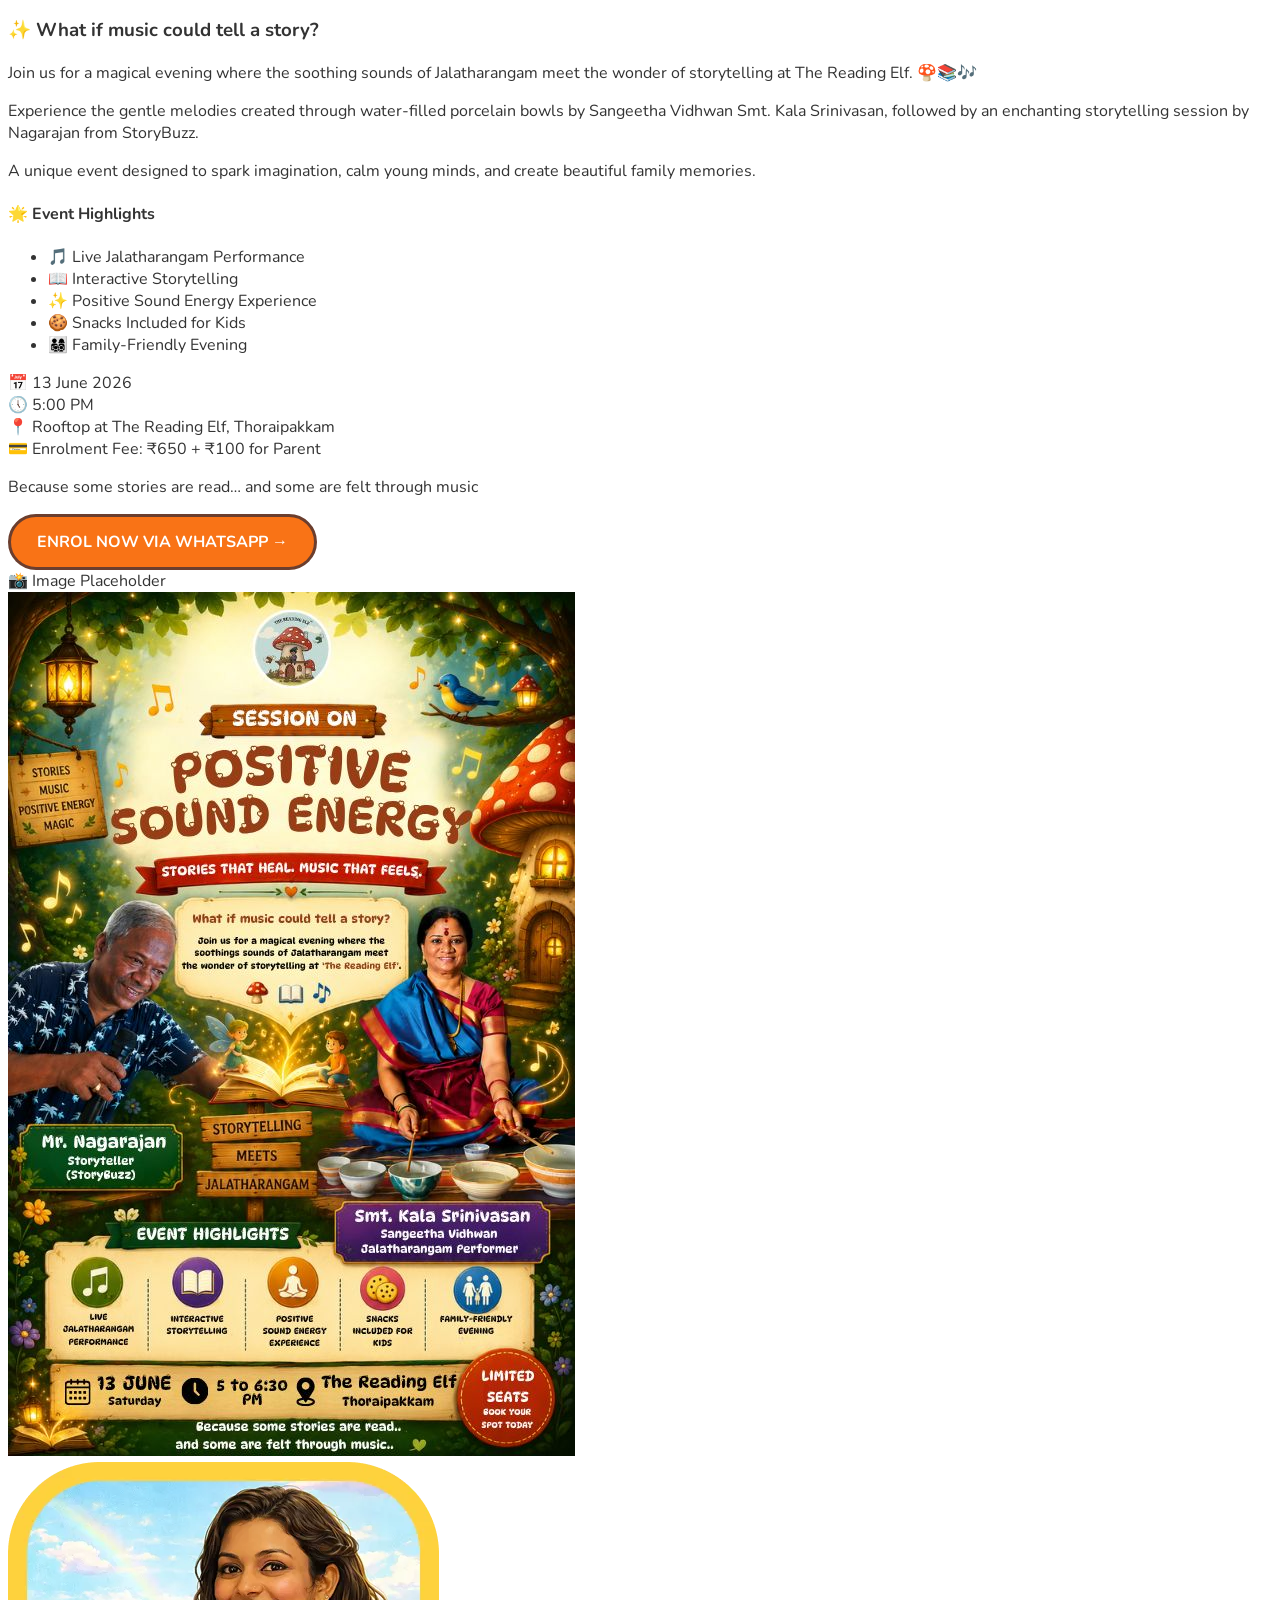
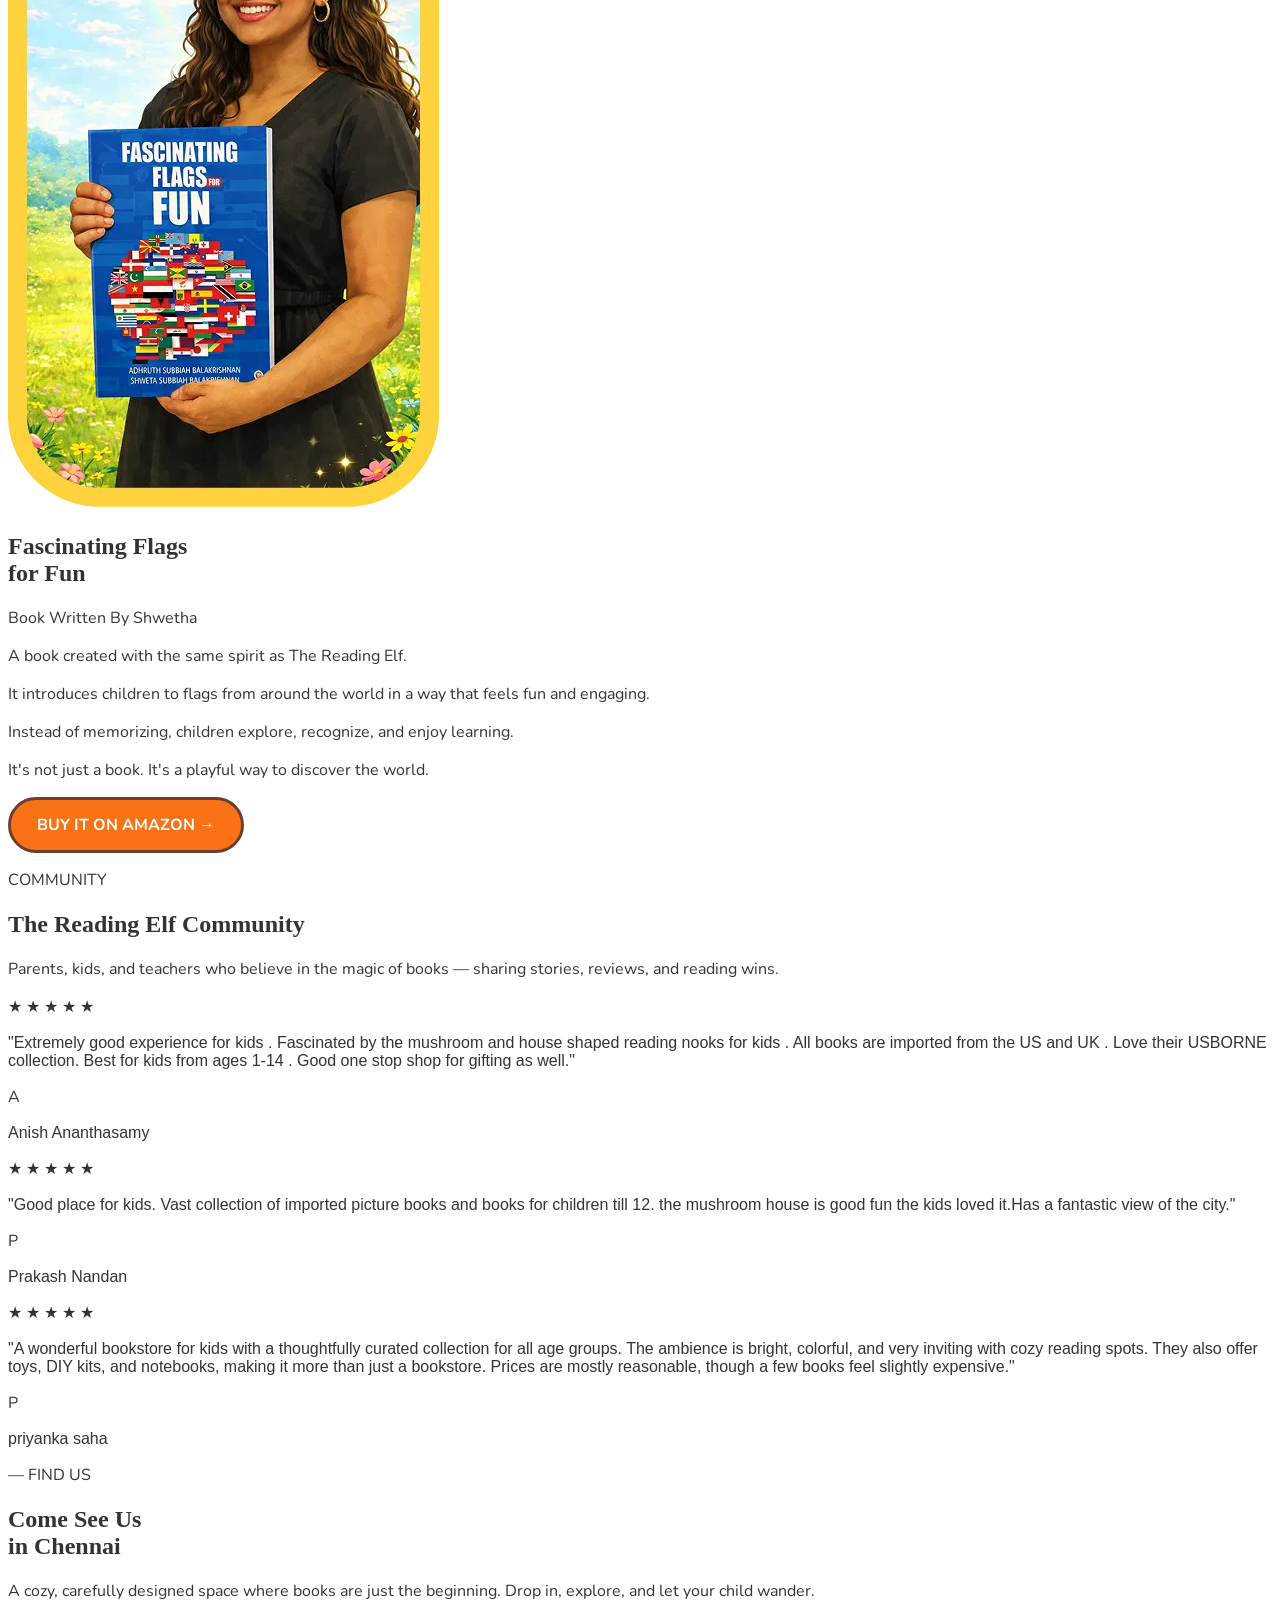
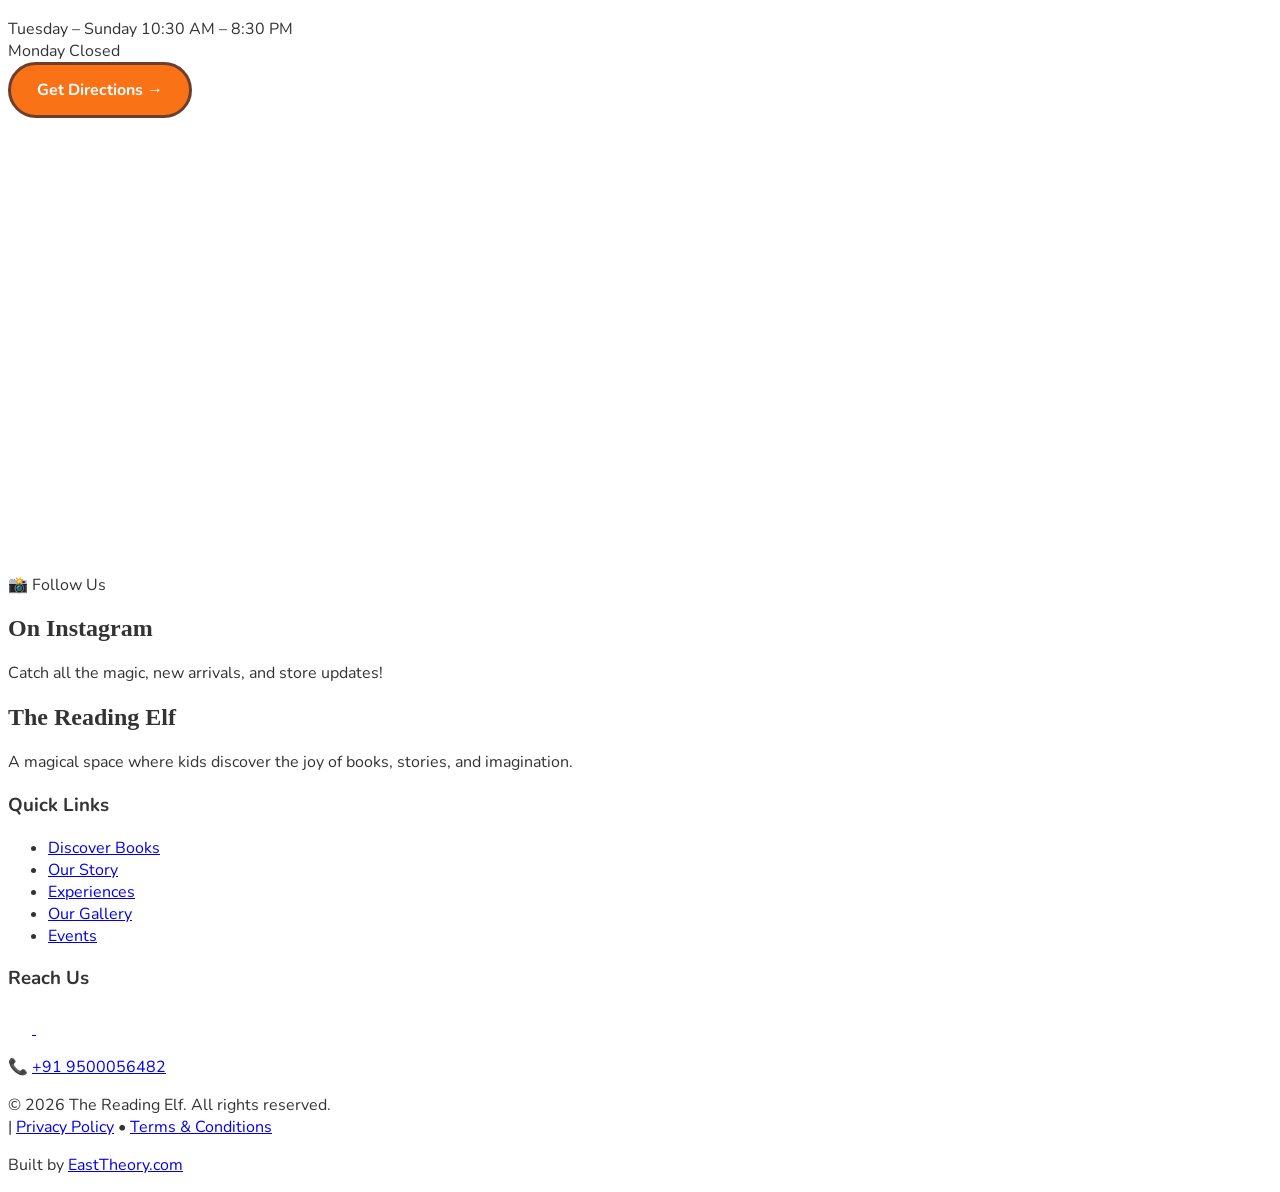
==== commit 505e9232: "event added" ====
--- a/index.html
+++ b/index.html
@@ -726,30 +726,30 @@
             </div>
 
         </section>
-        <!-- <section class=" px-6 py-16 bg-[#FEFFE0] " id="events">
+        <section class=" px-6 py-16 bg-[#FEFFE0] " id="events">
             <div class="max-w-7xl mx-auto">
 
-                
+
                 <div class="flex justify-center items-end mb-10 flex-wrap gap-4">
 
                     <div class="text-center">
                         <p class="text-xs tracking-widest text-green-900 mb-3">UPCOMING EVENT</p>
 
                         <h2 class="text-4xl md:text-5xl font-semibold text-green-900 leading-tight">
-                            Mother’s Day Poetry Contest
+                            Positive Sound Energy
                         </h2>
                     </div>
 
                 </div>
 
 
-                
+
                 <div class="flex flex-col items-center gap-12">
 
-                   
+
                     <div class="max-w-6xl w-full bg-white rounded-2xl shadow-xl overflow-hidden grid md:grid-cols-2">
 
-                     
+
                         <div class="p-6 md:p-12 flex flex-col justify-center text-center md:text-left order-2">
 
                             <p class="text-xs font-bold text-blue-500 mb-3 uppercase tracking-widest">
@@ -757,91 +757,80 @@
                             </p>
 
                             <h3 class="text-2xl md:text-3xl font-semibold text-green-900 mb-4">
-                                “Moms are our very first storytellers…” ✨
+                                ✨ What if music could tell a story?
                             </h3>
 
                             <div class="text-gray-600 text-sm mb-6 space-y-3 leading-relaxed">
-                                <p>This Mother’s Day, let your words speak from the heart! 💌<br>
-                                    Children are invited to write a short poem (4–5 lines) dedicated to their mom.</p>
-                                <p class="font-bold text-gray-800 text-base">📖 Theme: “My Mom, My Hero”</p>
-                            </div>
-
-                           
+                                <p>Join us for a magical evening where the soothing sounds of Jalatharangam meet the wonder of storytelling at The Reading Elf. 🍄📚🎶</p>
+                                <p>Experience the gentle melodies created through water-filled porcelain bowls by Sangeetha Vidhwan Smt. Kala Srinivasan, followed by an enchanting storytelling session by Nagarajan from StoryBuzz.</p>
+                                <p>A unique event designed to spark imagination, calm young minds, and create beautiful family memories.</p>
+                            </div>
+
+
                             <div class="space-y-4 mb-6 text-sm text-left">
-                                <div class="grid lg:grid-cols-2 gap-4">
-                                    <div class="bg-[#F3E8D0] p-4 rounded-xl border border-gray-100">
-                                        <h4 class="font-bold text-green-900 mb-2">📝 Competition Rules</h4>
-                                        <ul class="list-disc pl-4 text-gray-700 space-y-1 text-xs">
-                                            <li>Write only 4–5 lines about your mom</li>
-                                            <li>No drawings or artwork allowed</li>
-                                            <li>Original entries only</li>
-                                        </ul>
-                                    </div>
-                                    <div class="bg-[#F3E8D0] p-4 rounded-xl border border-gray-100">
-                                        <h4 class="font-bold text-green-900 mb-2">👧 Age Categories</h4>
-                                        <ul class="list-none text-gray-700 space-y-1 text-xs">
-                                            <li>✨ Ages 6–10</li>
-                                            <li>✨ Ages 11 & above</li>
-                                        </ul>
-                                        <p class="text-[10px] text-gray-500 mt-2 font-medium italic">🏆 Winners
-                                            announced per category!</p>
-                                    </div>
+                                <div class="bg-[#F3E8D0] p-4 rounded-xl border border-gray-100">
+                                    <h4 class="font-bold text-green-900 mb-2">🌟 Event Highlights</h4>
+                                    <ul class="list-none text-gray-700 space-y-1 text-xs">
+                                        <li>🎵 Live Jalatharangam Performance</li>
+                                        <li>📖 Interactive Storytelling</li>
+                                        <li>✨ Positive Sound Energy Experience</li>
+                                        <li>🍪 Snacks Included for Kids</li>
+                                        <li>👨‍👩‍👧‍👦 Family-Friendly Evening</li>
+                                    </ul>
                                 </div>
                             </div>
 
-                            <div class="bg-blue-50 p-4 rounded-xl mb-6 text-sm text-left border border-blue-100">
-                                <h4 class="font-bold text-blue-900 mb-2">💫 How to Participate</h4>
-                                <ul class="list-none text-blue-800 space-y-1 text-xs font-medium">
-                                    <li>1️⃣ Write your poem</li>
-                                    <li>2️⃣ Submit your entry</li>
-                                    <li>3️⃣ Invite ONLY 3 friends to join the fun 💙</li>
-                                </ul>
-                            </div>
-
-                            
+
                             <div class="border-t border-gray-100 pt-6 space-y-4">
                                 <div class="flex flex-wrap gap-x-6 gap-y-3 text-sm justify-center md:justify-start">
                                     <div class="flex items-center gap-2">
                                         <span class="text-gray-400">📅</span>
-                                        <span class="text-gray-700 font-medium">Last Date: June 1st</span>
+                                        <span class="text-gray-700 font-medium">13 June 2026</span>
+                                    </div>
+                                    <div class="flex items-center gap-2">
+                                        <span class="text-gray-400">🕔</span>
+                                        <span class="text-gray-700 font-medium">5:00 PM</span>
                                     </div>
                                     <div class="flex items-center gap-2">
                                         <span class="text-gray-400">📍</span>
-                                        <span class="text-gray-700 font-medium">Hosted by: The Reading Elf</span>
+                                        <span class="text-gray-700 font-medium">Rooftop at The Reading Elf, Thoraipakkam</span>
+                                    </div>
+                                    <div class="flex items-center gap-2 w-full">
+                                        <span class="text-gray-400">💳</span>
+                                        <span class="text-gray-700 font-medium">Enrolment Fee: ₹650 + ₹100 for Parent</span>
                                     </div>
                                 </div>
-                                <p class="text-xs italic text-gray-500 mt-2">Because every child has a story… and every
-                                    story begins with a mother. 🌷</p>
+                                <p class="text-xs italic text-gray-500 mt-2">Because some stories are read… and some are felt through music</p>
 
                                 <div class="flex flex-col sm:flex-row items-center gap-4 mt-4">
                                     <a href="https://wa.me/919500056482" target="_blank"
                                         class="btn-primary w-full sm:w-auto text-center py-3">
-                                        SUBMIT ENTRY VIA WHATSAPP →
+                                        ENROL NOW VIA WHATSAPP →
                                     </a>
                                 </div>
                             </div>
 
                         </div>
 
-                  
+
                         <div
                             class="h-[280px] md:h-auto overflow-hidden order-1 bg-pink-50 flex items-center justify-center relative">
-                           
+
                             <div
                                 class="absolute inset-0 flex flex-col items-center justify-center text-pink-300 border-2 border-dashed border-pink-200 m-4 rounded-xl z-0">
                                 <span class="text-4xl mb-2">📸</span>
                                 <span class="text-sm font-medium">Image Placeholder</span>
                             </div>
-                            <img src="./assets/images/event/mother.jpeg"
-                                class="w-full h-full object-cover relative z-10" alt="Mother's Day Contest">
-                        </div>
-
-                    </div>
-
-                </div>
-
-            </div>
-        </section> -->
+                            <img src="./assets/images/event/positive.jpeg"
+                                class="w-full h-full object-cover relative z-10" alt="Positive Sound Energy Event">
+                        </div>
+
+                    </div>
+
+                </div>
+
+            </div>
+        </section>
 
 
 
